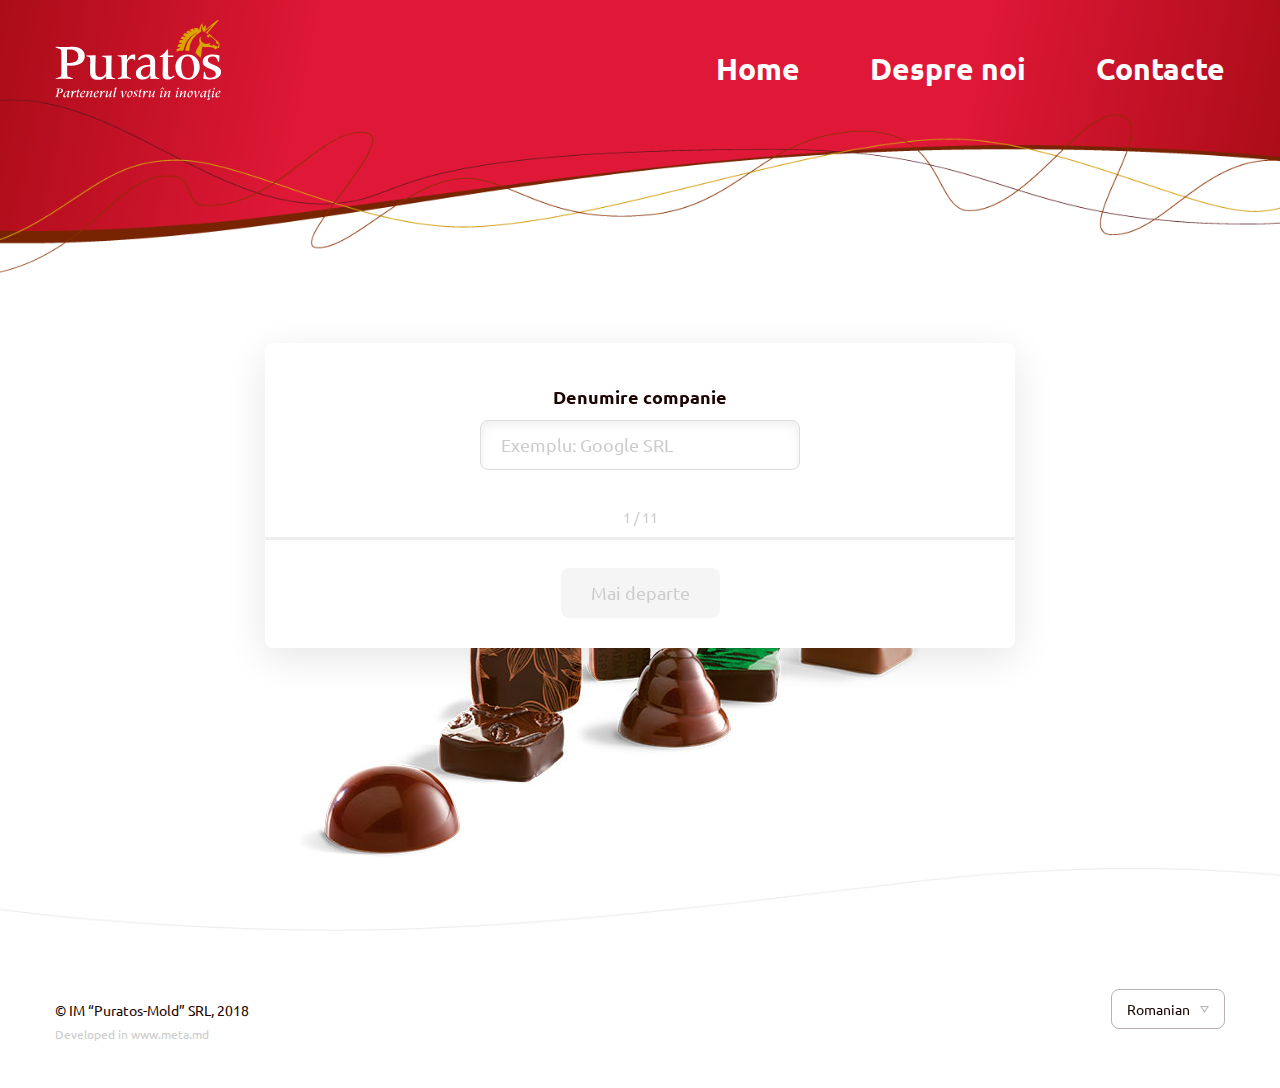
==== docs/forms-page.html @ 489d5402 "start" ====
<!DOCTYPE html>
<html lang="ro">
  <head>
    <meta charset="UTF-8">
    <meta name="viewport" content="width=device-width, initial-scale=1, shrink-to-fit=no">
    <meta http-equiv="X-UA-Compatible" content="ie=edge">
    <title>PURAOTS II POLL</title>
    <link rel="icon" type="image/png" href="img/favicon.png">
    <link rel="stylesheet" href="https://fonts.googleapis.com/css?family=Ubuntu:400,700&amp;amp;subset=latin-ext">
    <link rel="stylesheet" href="css/styles.min.css">
  </head>
  <body>
    <div class="page--wraper">
      <header class="page--header">
        <div class="container">
          <svg class="brand">
            <use xlink:href="#logo"></use>
          </svg>
          <div class="nav--spacer"></div>
          <nav class="main--nav">
            <ul>
              <li><a href="index-page.html"><span>Home</span>
                  <svg>
                    <use xlink:href="#indicator"></use>
                  </svg></a></li>
              <li><a href="index-page.html#about"><span>Despre noi</span>
                  <svg>
                    <use xlink:href="#indicator"></use>
                  </svg></a></li>
              <li><a href="index-page.html#contacts"><span>Contacte</span>
                  <svg>
                    <use xlink:href="#indicator"></use>
                  </svg></a></li>
            </ul>
          </nav>
          <svg class="menu--ctrl" data-toggle="menu">
            <use xlink:href="#menu"></use>
          </svg>
        </div>
      </header>
      <main class="page--content">
        <div class="poll--slider swiper-container">
          <div class="swiper-wrapper">
            <div class="swiper-slide">
              <div class="step--form">
                <div class="step--form__body">
                  <div class="step--form__title">Denumire companie</div>
                  <div class="row">
                    <div class="col md-6 offset-md-3">
                      <input type="text" placeholder="Exemplu: Google SRL">
                    </div>
                  </div>
                </div>
                <div class="step--ctrl">
                  <div class="steps--indicator"></div>
                  <div class="btn" data-next disabled>Mai departe</div>
                </div>
              </div>
            </div>
            <div class="swiper-slide">
              <div class="step--form">
                <div class="step--form__body">
                  <div class="step--form__title">Segment</div>
                  <div class="row">
                    <div class="col md-6 offset-md-3">
                      <select id="segment">
                        <option value=""> </option>
                        <option value="1">Artisani</option>
                        <option value="2">Lorem ipsum</option>
                        <option value="3">Lorem ipsum</option>
                        <option value="4">Lorem ipsum</option>
                      </select>
                    </div>
                  </div>
                </div>
                <div class="step--ctrl">
                  <div class="steps--indicator"></div>
                  <div class="btn" data-prev>înapoi</div>
                  <div class="btn" data-next disabled>Mai departe</div>
                </div>
              </div>
            </div>
            <div class="swiper-slide">
              <div class="step--form">
                <div class="step--form__body">
                  <div class="step--form__title">Denumire companie</div>
                  <div class="row">
                    <div class="col md-6 offset-md-3">
                      <input type="text" placeholder="Exemplu: Google SRL">
                    </div>
                  </div>
                </div>
                <div class="step--ctrl">
                  <div class="steps--indicator"></div>
                  <div class="btn" data-prev>înapoi</div>
                  <div class="btn" data-next disabled>Mai departe</div>
                </div>
              </div>
            </div>
            <div class="swiper-slide">
              <div class="step--form">
                <div class="step--form__body">
                  <div class="step--form__title">În general, luînd in considerare toate aspectele pe care le considerați importante, cat de mulțumit sunteți de produsele Puratos?</div>
                  <div class="row">
                    <div class="col md-6 offset-md-3">
                      <div class="star-rating">
                        <div class="star-rating__wrap">
                          <input class="star-rating__input" id="star-rating-5" type="radio" name="rating" value="5">
                          <label class="star-rating__icon" for="star-rating-5">
                            <svg>
                              <use xlink:href="#heart"></use>
                            </svg>
                          </label>
                          <input class="star-rating__input" id="star-rating-4" type="radio" name="rating" value="4">
                          <label class="star-rating__icon" for="star-rating-4">
                            <svg>
                              <use xlink:href="#heart"></use>
                            </svg>
                          </label>
                          <input class="star-rating__input" id="star-rating-3" type="radio" name="rating" value="3">
                          <label class="star-rating__icon" for="star-rating-3">
                            <svg>
                              <use xlink:href="#heart"></use>
                            </svg>
                          </label>
                          <input class="star-rating__input" id="star-rating-2" type="radio" name="rating" value="2">
                          <label class="star-rating__icon" for="star-rating-2">
                            <svg>
                              <use xlink:href="#heart"></use>
                            </svg>
                          </label>
                          <input class="star-rating__input" id="star-rating-1" type="radio" name="rating" value="1">
                          <label class="star-rating__icon" for="star-rating-1">
                            <svg>
                              <use xlink:href="#heart"></use>
                            </svg>
                          </label>
                        </div>
                      </div>
                    </div>
                  </div>
                </div>
                <div class="step--ctrl">
                  <div class="steps--indicator"></div>
                  <div class="btn" data-prev>înapoi</div>
                  <div class="btn" data-next disabled>Mai departe</div>
                </div>
              </div>
            </div>
            <div class="swiper-slide">
              <div class="step--form">
                <div class="step--form__body">
                  <div class="step--form__title">Cum ați evalua performanța produselor Puratos comparativ cu produse similare oferite de alți furnizori ai Dvs.?</div>
                  <div class="radio-group">
                    <input id="r-1" type="radio" name="g1" value="1">
                    <label for="r-1"> <span class="radio-group__input"></span><span class="radio-group__label">Produsele Puratos nu sunt la fel de performante calitativ față de cele ale competitorilor</span></label>
                    <input id="r-2" type="radio" name="g1" value="2">
                    <label for="r-2"> <span class="radio-group__input"></span><span class="radio-group__label">Produsele Puratos sunt la fel de performante calitativ precum ale competitorilor </span></label>
                    <input id="r-3" type="radio" name="g1" value="3">
                    <label for="r-3"> <span class="radio-group__input"></span><span class="radio-group__label">Produsele Puratos sunt mai performante calitativ față de cele ale competitorilor </span></label>
                    <input id="r-4" type="radio" name="g1" value="4">
                    <label for="r-4"> <span class="radio-group__input"></span><span class="radio-group__label">Nu pot aprecia</span></label>
                  </div>
                </div>
                <div class="step--ctrl">
                  <div class="steps--indicator"></div>
                  <div class="btn" data-prev>înapoi</div>
                  <div class="btn" data-next disabled>Mai departe</div>
                </div>
              </div>
            </div>
            <div class="swiper-slide">
              <div class="step--form">
                <div class="step--form__body">
                  <div class="step--form__title">Mai jos gasiti cîteva afirmatii pe care alți clienți le-au facut despre produsele noastre. In ce masura sunteti de acord cu ele?</div>
                  <div class="row">
                    <div class="col md-6 step--form__info">Puratos are un sortiment bogat de produse</div>
                    <div class="col md-6">
                      <div class="radio-group">
                        <input id="r2-1" type="radio" name="g2" value="1">
                        <label for="r2-1"> <span class="radio-group__input"></span><span class="radio-group__label">Totalmente de acord</span></label>
                        <input id="r2-2" type="radio" name="g2" value="2">
                        <label for="r2-2"> <span class="radio-group__input"></span><span class="radio-group__label">De acord </span></label>
                        <input id="r2-3" type="radio" name="g2" value="3">
                        <label for="r2-3"> <span class="radio-group__input"></span><span class="radio-group__label">Neutru</span></label>
                        <input id="r2-4" type="radio" name="g2" value="4">
                        <label for="r2-4"> <span class="radio-group__input"></span><span class="radio-group__label">Nu sunt de acord</span></label>
                        <input id="r2-5" type="radio" name="g2" value="5">
                        <label for="r2-5"> <span class="radio-group__input"></span><span class="radio-group__label">Dezacord total</span></label>
                      </div>
                    </div>
                  </div>
                </div>
                <div class="step--ctrl">
                  <div class="steps--indicator"></div>
                  <div class="btn" data-prev>înapoi</div>
                  <div class="btn" data-next disabled>Mai departe</div>
                </div>
              </div>
            </div>
            <div class="swiper-slide">
              <div class="step--form">
                <div class="step--form__body">
                  <div class="step--form__title">Denumire companie</div>
                  <div class="row">
                    <div class="col md-6 offset-md-3">
                      <input type="text" placeholder="Exemplu: Google SRL">
                    </div>
                  </div>
                </div>
                <div class="step--ctrl">
                  <div class="steps--indicator"></div>
                  <div class="btn" data-prev>înapoi</div>
                  <div class="btn" data-next disabled>Mai departe</div>
                </div>
              </div>
            </div>
            <div class="swiper-slide">
              <div class="step--form">
                <div class="step--form__body">
                  <div class="step--form__title">Denumire companie</div>
                  <div class="row">
                    <div class="col md-6 offset-md-3">
                      <input type="text" placeholder="Exemplu: Google SRL">
                    </div>
                  </div>
                </div>
                <div class="step--ctrl">
                  <div class="steps--indicator"></div>
                  <div class="btn" data-prev>înapoi</div>
                  <div class="btn" data-next disabled>Mai departe</div>
                </div>
              </div>
            </div>
            <div class="swiper-slide">
              <div class="step--form">
                <div class="step--form__body">
                  <div class="step--form__title">Denumire companie</div>
                  <div class="row">
                    <div class="col md-6 offset-md-3">
                      <input type="text" placeholder="Exemplu: Google SRL">
                    </div>
                  </div>
                </div>
                <div class="step--ctrl">
                  <div class="steps--indicator"></div>
                  <div class="btn" data-prev>înapoi</div>
                  <div class="btn" data-next disabled>Mai departe</div>
                </div>
              </div>
            </div>
            <div class="swiper-slide">
              <div class="step--form">
                <div class="step--form__body">
                  <div class="step--form__title">Denumire companie</div>
                  <div class="row">
                    <div class="col md-6 offset-md-3">
                      <input type="text" placeholder="Exemplu: Google SRL">
                    </div>
                  </div>
                </div>
                <div class="step--ctrl">
                  <div class="steps--indicator"></div>
                  <div class="btn" data-prev>înapoi</div>
                  <div class="btn" data-next disabled>Mai departe</div>
                </div>
              </div>
            </div>
            <div class="swiper-slide">
              <div class="step--form">
                <div class="step--form__body">
                  <div class="step--form__title">Avînd în vedere toate aspectele discutate mai sus cît de probabil este să recomandați Puratos către un prieten sau o altă companie? </div>
                  <div class="centered">
                    <div class="centered--wraper">
                      <div class="radio-group">
                        <input id="r3-1" type="radio" name="g3" value="1">
                        <label for="r3-1"> <span class="radio-group__input"></span><span class="radio-group__label">Foarte probabil</span></label>
                        <input id="r3-2" type="radio" name="g3" value="2">
                        <label for="r3-2"> <span class="radio-group__input"></span><span class="radio-group__label">Probabil</span></label>
                        <input id="r3-3" type="radio" name="g3" value="3">
                        <label for="r3-3"> <span class="radio-group__input"></span><span class="radio-group__label">Neutru</span></label>
                        <input id="r3-4" type="radio" name="g2" value="4">
                        <label for="r3-4"> <span class="radio-group__input"></span><span class="radio-group__label">Putin probabil</span></label>
                        <input id="r3-5" type="radio" name="g3" value="5">
                        <label for="r3-5"> <span class="radio-group__input"></span><span class="radio-group__label">Foarte puțin probabil</span></label>
                      </div>
                    </div>
                  </div>
                </div>
                <div class="step--ctrl">
                  <div class="steps--indicator"></div>
                  <div class="btn" data-prev>înapoi</div><a class="btn final" data-next href="thanks-page.html" disabled>Finalizarea chestionarului</a>
                </div>
              </div>
            </div>
          </div>
        </div>
      </main>
      <footer class="page--footer">
        <div class="container">
          <div class="row">
            <div class="col sm-6"> 
              <div class="copyryght">© IM “Puratos-Mold” SRL, 2018 <small>Developed in <a href="http://www.meta.md" target="_blank">www.meta.md</a></small></div>
            </div>
            <div class="col sm-6"> 
              <div class="dropdown">
                <div class="dropdown--toggle" data-toggle="dropdown"><span>Romanian</span>
                  <svg>
                    <use xlink:href="#caret"></use>
                  </svg>
                </div>
                <div class="dropdown--menu"><a class="active" href="">Romanian</a><a href="">English</a></div>
              </div>
            </div>
          </div>
        </div>
      </footer>
    </div>
    <!-- SCRIPTS -->
    <script src="js/jquery-3.3.1.min.js"></script>
    <script src="js/main.min.js"></script>
    <script src="js/app.js"></script>
  </body>
</html>
---- docs/css/styles.min.css ----
#home .swiper-next,#home .swiper-prev,.landing--header .dropdown,.landing--header .dropdown--menu,.landing--header .dropdown--menu a,.landing--header .dropdown--toggle svg,.landing--header nav.main--nav ul li a svg,.page--footer .dropdown,.page--footer .dropdown--menu,.page--footer .dropdown--menu a,.page--footer .dropdown--toggle svg,.page--header .main--nav ul a svg,.poll--slider .swiper-slide .step--form .radio-group__input,.poll--slider .swiper-slide .step--form .radio-group__input:before,.poll--slider .swiper-slide .step--form .star-rating__icon svg,.transition{-webkit-transition:.15s ease-in-out;-o-transition:.15s ease-in-out;transition:.15s ease-in-out}.btn.default,.poll--slider .steps--indicator .progress .range,.poll--slider .swiper-slide .step--ctrl .btn.final,.poll--slider .swiper-slide .step--ctrl .btn[data-next],.red-gradient{background:#93070a;background:-moz-linear-gradient(left, #93070a 0%, #e01837 30%, #e01837 70%, #93070a 100%);background:-webkit-linear-gradient(left, #93070a 0%, #e01837 30%, #e01837 70%, #93070a 100%);background:-webkit-gradient(linear, left top, right top, from(#93070a), color-stop(30%, #e01837), color-stop(70%, #e01837), to(#93070a));background:-o-linear-gradient(left, #93070a 0%, #e01837 30%, #e01837 70%, #93070a 100%);background:linear-gradient(to right, #93070a 0%, #e01837 30%, #e01837 70%, #93070a 100%);filter:progid:DXImageTransform.Microsoft.gradient( startColorstr='#93070a', endColorstr='#93070a',GradientType=1 )}.hyphenate{overflow-wrap:break-word;word-wrap:break-word;-webkit-hyphens:auto;-ms-hyphens:auto;-moz-hyphens:auto;hyphens:auto}@-webkit-keyframes pulse{0%{-webkit-transform:scale3d(1, 1, 1);transform:scale3d(1, 1, 1)}50%{-webkit-transform:scale3d(1.1, 1.1, 1.1);transform:scale3d(1.1, 1.1, 1.1)}to{-webkit-transform:scale3d(1, 1, 1);transform:scale3d(1, 1, 1)}}@keyframes pulse{0%{-webkit-transform:scale3d(1, 1, 1);transform:scale3d(1, 1, 1)}50%{-webkit-transform:scale3d(1.1, 1.1, 1.1);transform:scale3d(1.1, 1.1, 1.1)}to{-webkit-transform:scale3d(1, 1, 1);transform:scale3d(1, 1, 1)}}*,:after,:before{outline:none;-webkit-box-sizing:border-box;box-sizing:border-box}html{font-family:sans-serif;-ms-text-size-adjust:100%;-webkit-text-size-adjust:100%}body{margin:0}body,html{min-height:100%!important;-webkit-tap-highlight-color:transparent!important;-webkit-touch-callout:none!important;-webkit-text-size-adjust:100%!important;-ms-text-size-adjust:100%!important;-webkit-font-smoothing:antialiased!important;-moz-osx-font-smoothing:grayscale!important}article,aside,details,figcaption,figure,footer,header,hgroup,main,menu,nav,section,summary{display:block}audio,canvas,progress,video{display:inline-block;vertical-align:baseline}audio:not([controls]){display:none;height:0}[hidden],template{display:none}a{background-color:transparent}a:active,a:hover{outline:0}abbr[title]{border-bottom:1px dotted}b,strong{font-weight:bold}dfn{font-style:italic}h1{font-size:2em;margin:0.67em 0}mark{background:#ff0;color:#000}small{font-size:80%}sub,sup{font-size:75%;line-height:0;position:relative;vertical-align:baseline}sup{top:-0.5em}sub{bottom:-0.25em}img{border:0}svg:not(:root){overflow:hidden}figure{margin:1em 40px}hr{-webkit-box-sizing:content-box;box-sizing:content-box;height:0}pre{overflow:auto}code,kbd,pre,samp{font-family:monospace, monospace;font-size:1em}button,input,optgroup,select,textarea{color:inherit;font:inherit;margin:0}button{overflow:visible}button,select{text-transform:none}button,html input[type=button],input[type=reset],input[type=submit]{-webkit-appearance:button;cursor:pointer}button[disabled],html input[disabled]{cursor:default}button::-moz-focus-inner,input::-moz-focus-inner{border:0;padding:0}input{line-height:normal}input[type=checkbox],input[type=radio]{-webkit-box-sizing:border-box;box-sizing:border-box;padding:0}input[type=number]::-webkit-inner-spin-button,input[type=number]::-webkit-outer-spin-button{height:auto}input[type=search]{-webkit-appearance:textfield;-webkit-box-sizing:content-box;box-sizing:content-box}input[type=search]::-webkit-search-cancel-button,input[type=search]::-webkit-search-decoration{-webkit-appearance:none}fieldset{border:1px solid #c0c0c0;margin:0 2px;padding:0.35em 0.625em 0.75em}legend{border:0;padding:0}textarea{overflow:auto}optgroup{font-weight:bold}table{border-collapse:collapse;border-spacing:0}td,th{padding:0}.container{margin:0 auto;padding:0 15px;width:100%;max-width:1200px}.row{margin-left:-15px;margin-right:-15px;display:-webkit-box;display:-ms-flexbox;display:flex;-ms-flex-wrap:wrap;flex-wrap:wrap}.col{padding:0 15px;margin:0;position:relative;flex-basis:100%;max-width:100%;-ms-flex-preferred-size:100%}.col.xs-1{flex-basis:8.33333%;max-width:8.33333%;-ms-flex-preferred-size:8.33333%}.col.xs-2{flex-basis:16.66667%;max-width:16.66667%;-ms-flex-preferred-size:16.66667%}.col.xs-3{flex-basis:25%;max-width:25%;-ms-flex-preferred-size:25%}.col.xs-4{flex-basis:33.33333%;max-width:33.33333%;-ms-flex-preferred-size:33.33333%}.col.xs-5{flex-basis:41.66667%;max-width:41.66667%;-ms-flex-preferred-size:41.66667%}.col.xs-6{flex-basis:50%;max-width:50%;-ms-flex-preferred-size:50%}.col.xs-7{flex-basis:58.33333%;max-width:58.33333%;-ms-flex-preferred-size:58.33333%}.col.xs-8{flex-basis:66.66667%;max-width:66.66667%;-ms-flex-preferred-size:66.66667%}.col.xs-9{flex-basis:75%;max-width:75%;-ms-flex-preferred-size:75%}.col.xs-10{flex-basis:83.33333%;max-width:83.33333%;-ms-flex-preferred-size:83.33333%}.col.xs-11{flex-basis:91.66667%;max-width:91.66667%;-ms-flex-preferred-size:91.66667%}.col.xs-12{flex-basis:100%;max-width:100%;-ms-flex-preferred-size:100%}.col.order-xs-1{-webkit-box-ordinal-group:2;-ms-flex-order:1;order:1}.col.order-xs-2{-webkit-box-ordinal-group:3;-ms-flex-order:2;order:2}.col.order-xs-3{-webkit-box-ordinal-group:4;-ms-flex-order:3;order:3}.col.order-xs-4{-webkit-box-ordinal-group:5;-ms-flex-order:4;order:4}.col.order-xs-5{-webkit-box-ordinal-group:6;-ms-flex-order:5;order:5}.col.order-xs-6{-webkit-box-ordinal-group:7;-ms-flex-order:6;order:6}.col.order-xs-7{-webkit-box-ordinal-group:8;-ms-flex-order:7;order:7}.col.order-xs-8{-webkit-box-ordinal-group:9;-ms-flex-order:8;order:8}.col.order-xs-9{-webkit-box-ordinal-group:10;-ms-flex-order:9;order:9}.col.order-xs-10{-webkit-box-ordinal-group:11;-ms-flex-order:10;order:10}.col.order-xs-11{-webkit-box-ordinal-group:12;-ms-flex-order:11;order:11}.col.order-xs-12{-webkit-box-ordinal-group:13;-ms-flex-order:12;order:12}.col.offset-xs-1{margin-left:8.33333%}.col.offset-xs-2{margin-left:16.66667%}.col.offset-xs-3{margin-left:25%}.col.offset-xs-4{margin-left:33.33333%}.col.offset-xs-5{margin-left:41.66667%}.col.offset-xs-6{margin-left:50%}.col.offset-xs-7{margin-left:58.33333%}.col.offset-xs-8{margin-left:66.66667%}.col.offset-xs-9{margin-left:75%}.col.offset-xs-10{margin-left:83.33333%}.col.offset-xs-11{margin-left:91.66667%}.col.offset-xs-12{margin-left:100%}@media only screen and (min-width:521px){.col.sm-1{flex-basis:8.33333%;max-width:8.33333%;-ms-flex-preferred-size:8.33333%}.col.sm-2{flex-basis:16.66667%;max-width:16.66667%;-ms-flex-preferred-size:16.66667%}.col.sm-3{flex-basis:25%;max-width:25%;-ms-flex-preferred-size:25%}.col.sm-4{flex-basis:33.33333%;max-width:33.33333%;-ms-flex-preferred-size:33.33333%}.col.sm-5{flex-basis:41.66667%;max-width:41.66667%;-ms-flex-preferred-size:41.66667%}.col.sm-6{flex-basis:50%;max-width:50%;-ms-flex-preferred-size:50%}.col.sm-7{flex-basis:58.33333%;max-width:58.33333%;-ms-flex-preferred-size:58.33333%}.col.sm-8{flex-basis:66.66667%;max-width:66.66667%;-ms-flex-preferred-size:66.66667%}.col.sm-9{flex-basis:75%;max-width:75%;-ms-flex-preferred-size:75%}.col.sm-10{flex-basis:83.33333%;max-width:83.33333%;-ms-flex-preferred-size:83.33333%}.col.sm-11{flex-basis:91.66667%;max-width:91.66667%;-ms-flex-preferred-size:91.66667%}.col.sm-12{flex-basis:100%;max-width:100%;-ms-flex-preferred-size:100%}.col.order-sm-1{-webkit-box-ordinal-group:2;-ms-flex-order:1;order:1}.col.order-sm-2{-webkit-box-ordinal-group:3;-ms-flex-order:2;order:2}.col.order-sm-3{-webkit-box-ordinal-group:4;-ms-flex-order:3;order:3}.col.order-sm-4{-webkit-box-ordinal-group:5;-ms-flex-order:4;order:4}.col.order-sm-5{-webkit-box-ordinal-group:6;-ms-flex-order:5;order:5}.col.order-sm-6{-webkit-box-ordinal-group:7;-ms-flex-order:6;order:6}.col.order-sm-7{-webkit-box-ordinal-group:8;-ms-flex-order:7;order:7}.col.order-sm-8{-webkit-box-ordinal-group:9;-ms-flex-order:8;order:8}.col.order-sm-9{-webkit-box-ordinal-group:10;-ms-flex-order:9;order:9}.col.order-sm-10{-webkit-box-ordinal-group:11;-ms-flex-order:10;order:10}.col.order-sm-11{-webkit-box-ordinal-group:12;-ms-flex-order:11;order:11}.col.order-sm-12{-webkit-box-ordinal-group:13;-ms-flex-order:12;order:12}.col.offset-sm-1{margin-left:8.33333%}.col.offset-sm-2{margin-left:16.66667%}.col.offset-sm-3{margin-left:25%}.col.offset-sm-4{margin-left:33.33333%}.col.offset-sm-5{margin-left:41.66667%}.col.offset-sm-6{margin-left:50%}.col.offset-sm-7{margin-left:58.33333%}.col.offset-sm-8{margin-left:66.66667%}.col.offset-sm-9{margin-left:75%}.col.offset-sm-10{margin-left:83.33333%}.col.offset-sm-11{margin-left:91.66667%}.col.offset-sm-12{margin-left:100%}}@media only screen and (min-width:961px){.col.md-1{flex-basis:8.33333%;max-width:8.33333%;-ms-flex-preferred-size:8.33333%}.col.md-2{flex-basis:16.66667%;max-width:16.66667%;-ms-flex-preferred-size:16.66667%}.col.md-3{flex-basis:25%;max-width:25%;-ms-flex-preferred-size:25%}.col.md-4{flex-basis:33.33333%;max-width:33.33333%;-ms-flex-preferred-size:33.33333%}.col.md-5{flex-basis:41.66667%;max-width:41.66667%;-ms-flex-preferred-size:41.66667%}.col.md-6{flex-basis:50%;max-width:50%;-ms-flex-preferred-size:50%}.col.md-7{flex-basis:58.33333%;max-width:58.33333%;-ms-flex-preferred-size:58.33333%}.col.md-8{flex-basis:66.66667%;max-width:66.66667%;-ms-flex-preferred-size:66.66667%}.col.md-9{flex-basis:75%;max-width:75%;-ms-flex-preferred-size:75%}.col.md-10{flex-basis:83.33333%;max-width:83.33333%;-ms-flex-preferred-size:83.33333%}.col.md-11{flex-basis:91.66667%;max-width:91.66667%;-ms-flex-preferred-size:91.66667%}.col.md-12{flex-basis:100%;max-width:100%;-ms-flex-preferred-size:100%}.col.order-md-1{-webkit-box-ordinal-group:2;-ms-flex-order:1;order:1}.col.order-md-2{-webkit-box-ordinal-group:3;-ms-flex-order:2;order:2}.col.order-md-3{-webkit-box-ordinal-group:4;-ms-flex-order:3;order:3}.col.order-md-4{-webkit-box-ordinal-group:5;-ms-flex-order:4;order:4}.col.order-md-5{-webkit-box-ordinal-group:6;-ms-flex-order:5;order:5}.col.order-md-6{-webkit-box-ordinal-group:7;-ms-flex-order:6;order:6}.col.order-md-7{-webkit-box-ordinal-group:8;-ms-flex-order:7;order:7}.col.order-md-8{-webkit-box-ordinal-group:9;-ms-flex-order:8;order:8}.col.order-md-9{-webkit-box-ordinal-group:10;-ms-flex-order:9;order:9}.col.order-md-10{-webkit-box-ordinal-group:11;-ms-flex-order:10;order:10}.col.order-md-11{-webkit-box-ordinal-group:12;-ms-flex-order:11;order:11}.col.order-md-12{-webkit-box-ordinal-group:13;-ms-flex-order:12;order:12}.col.offset-md-1{margin-left:8.33333%}.col.offset-md-2{margin-left:16.66667%}.col.offset-md-3{margin-left:25%}.col.offset-md-4{margin-left:33.33333%}.col.offset-md-5{margin-left:41.66667%}.col.offset-md-6{margin-left:50%}.col.offset-md-7{margin-left:58.33333%}.col.offset-md-8{margin-left:66.66667%}.col.offset-md-9{margin-left:75%}.col.offset-md-10{margin-left:83.33333%}.col.offset-md-11{margin-left:91.66667%}.col.offset-md-12{margin-left:100%}}@media only screen and (min-width:1201px){.col.lg-1{flex-basis:8.33333%;max-width:8.33333%;-ms-flex-preferred-size:8.33333%}.col.lg-2{flex-basis:16.66667%;max-width:16.66667%;-ms-flex-preferred-size:16.66667%}.col.lg-3{flex-basis:25%;max-width:25%;-ms-flex-preferred-size:25%}.col.lg-4{flex-basis:33.33333%;max-width:33.33333%;-ms-flex-preferred-size:33.33333%}.col.lg-5{flex-basis:41.66667%;max-width:41.66667%;-ms-flex-preferred-size:41.66667%}.col.lg-6{flex-basis:50%;max-width:50%;-ms-flex-preferred-size:50%}.col.lg-7{flex-basis:58.33333%;max-width:58.33333%;-ms-flex-preferred-size:58.33333%}.col.lg-8{flex-basis:66.66667%;max-width:66.66667%;-ms-flex-preferred-size:66.66667%}.col.lg-9{flex-basis:75%;max-width:75%;-ms-flex-preferred-size:75%}.col.lg-10{flex-basis:83.33333%;max-width:83.33333%;-ms-flex-preferred-size:83.33333%}.col.lg-11{flex-basis:91.66667%;max-width:91.66667%;-ms-flex-preferred-size:91.66667%}.col.lg-12{flex-basis:100%;max-width:100%;-ms-flex-preferred-size:100%}.col.order-lg-1{-webkit-box-ordinal-group:2;-ms-flex-order:1;order:1}.col.order-lg-2{-webkit-box-ordinal-group:3;-ms-flex-order:2;order:2}.col.order-lg-3{-webkit-box-ordinal-group:4;-ms-flex-order:3;order:3}.col.order-lg-4{-webkit-box-ordinal-group:5;-ms-flex-order:4;order:4}.col.order-lg-5{-webkit-box-ordinal-group:6;-ms-flex-order:5;order:5}.col.order-lg-6{-webkit-box-ordinal-group:7;-ms-flex-order:6;order:6}.col.order-lg-7{-webkit-box-ordinal-group:8;-ms-flex-order:7;order:7}.col.order-lg-8{-webkit-box-ordinal-group:9;-ms-flex-order:8;order:8}.col.order-lg-9{-webkit-box-ordinal-group:10;-ms-flex-order:9;order:9}.col.order-lg-10{-webkit-box-ordinal-group:11;-ms-flex-order:10;order:10}.col.order-lg-11{-webkit-box-ordinal-group:12;-ms-flex-order:11;order:11}.col.order-lg-12{-webkit-box-ordinal-group:13;-ms-flex-order:12;order:12}.col.offset-lg-1{margin-left:8.33333%}.col.offset-lg-2{margin-left:16.66667%}.col.offset-lg-3{margin-left:25%}.col.offset-lg-4{margin-left:33.33333%}.col.offset-lg-5{margin-left:41.66667%}.col.offset-lg-6{margin-left:50%}.col.offset-lg-7{margin-left:58.33333%}.col.offset-lg-8{margin-left:66.66667%}.col.offset-lg-9{margin-left:75%}.col.offset-lg-10{margin-left:83.33333%}.col.offset-lg-11{margin-left:91.66667%}.col.offset-lg-12{margin-left:100%}}body{font-family:'Ubuntu', sans-serif;font-size:18px;line-height:27px;color:#1b0300;background-color:#ffffff}[data-background]{display:none}.btn{display:inline-block;cursor:pointer;text-align:center;border:none;background-color:transparent;text-decoration:none!important}.btn.default{color:#ffffff;font-weight:900;font-size:24px;line-height:30px;padding:15px 35px;border-radius:10px;-webkit-animation-duration:.5s;animation-duration:.5s;-webkit-animation-iteration-count:infinite;animation-iteration-count:infinite;-webkit-animation-fill-mode:both;animation-fill-mode:both}.btn.default:hover{-webkit-animation-name:pulse;animation-name:pulse}@media only screen and (max-width:768px){.btn.default{font-size:16px;line-height:20px;padding:10px 20px}}i.icon svg{display:block;width:16px;height:16px}img{max-width:100%!important}body,html{margin:0;padding:0;min-width:320px}.landing--header{position:absolute;top:30px;left:0;right:0;z-index:10}.landing--header .container{display:-webkit-box;display:-ms-flexbox;display:flex;-webkit-box-align:center;-ms-flex-align:center;align-items:center}.landing--header .brand{-webkit-box-flex:0;-ms-flex:none;flex:none;display:block;width:166px;height:80px;margin-right:50px}.landing--header [data-toggle=menu]{display:none}.landing--header .nav--spacer{-webkit-box-flex:1;-ms-flex:1;flex:1}.landing--header nav.main--nav{-webkit-box-flex:0;-ms-flex:none;flex:none;padding-top:24px}.landing--header nav.main--nav ul{display:-webkit-box;display:-ms-flexbox;display:flex;-webkit-box-align:center;-ms-flex-align:center;align-items:center;margin:0;padding:0;list-style:none;list-style-image:none}.landing--header nav.main--nav ul li{display:block}.landing--header nav.main--nav ul li a{display:block;font-weight:900;color:#ffffff;text-decoration:none;position:relative;line-height:1;font-size:24px;padding:10px 25px 10px;text-align:center}.landing--header nav.main--nav ul li a span{display:block;padding-bottom:5px}.landing--header nav.main--nav ul li a svg{display:block;position:absolute;bottom:0;left:50%;margin-left:-38px;width:76px;height:10px;opacity:0;-webkit-transform:translateY(-30px);-ms-transform:translateY(-30px);transform:translateY(-30px)}.landing--header nav.main--nav ul li a.active svg,.landing--header nav.main--nav ul li a:hover svg{opacity:1;-webkit-transform:translateY(0);-ms-transform:translateY(0);transform:translateY(0)}.landing--header .dropdown{-webkit-box-flex:0;-ms-flex:none;flex:none;display:block;position:relative;border:1px solid rgba(255, 255, 255, 0.3);border-radius:8px;margin-top:24px;-webkit-backface-visibility:hidden;backface-visibility:hidden}.landing--header .dropdown--toggle{cursor:pointer;display:block;font-size:0;line-height:20px;white-space:nowrap;color:#ffffff;padding:9px 15px}.landing--header .dropdown--toggle span{font-size:16px;display:inline-block;vertical-align:middle;line-height:1}.landing--header .dropdown--toggle svg{display:inline-block;line-height:1;vertical-align:middle;fill:#ffffff;width:9px;height:7px;opacity:0.3;margin-left:10px;fill:white}.landing--header .dropdown--menu{position:absolute;left:0;right:0;background-color:rgba(255, 255, 255, 0.5);margin-top:2px;padding:1px;-webkit-box-sizing:content-box;box-sizing:content-box;border-radius:0 0 8px 8px;top:0;height:0;opacity:0;-webkit-transform:scaleY(0);-ms-transform:scaleY(0);transform:scaleY(0);-webkit-transform-origin:top center;-ms-transform-origin:top center;transform-origin:top center;overflow:hidden;visibility:hidden}.landing--header .dropdown--menu a{display:block;width:100%;margin:0;padding:0;text-align:center;font-weight:900;color:#1b0300;text-decoration:none;line-height:30px;-webkit-backface-visibility:hidden;backface-visibility:hidden;background-color:rgba(255, 255, 255, 0.95)}.landing--header .dropdown--menu a:hover{background-color:#d9a500}.landing--header .dropdown--menu a.active{background-color:#de052d;color:#ffffff}.landing--header .dropdown.open{border:1px solid rgba(255, 255, 255, 0.6);border-radius:8px 8px 0 0}.landing--header .dropdown.open .dropdown--menu{top:100%;opacity:1;height:auto;-webkit-transform:scaleY(1);-ms-transform:scaleY(1);transform:scaleY(1);visibility:visible}.landing--header .dropdown.open .dropdown--toggle svg,.landing--header .dropdown:hover .dropdown--toggle svg{opacity:.6}@media only screen and (max-width:768px){.landing--header{top:0}.landing--header .brand{width:120px;height:80px;margin-right:30px}.landing--header nav.main--nav{position:absolute;left:0;right:0;top:100%;padding-top:0;-webkit-transform:scaleY(0) translateY(-10px);-ms-transform:scaleY(0) translateY(-10px);transform:scaleY(0) translateY(-10px);-webkit-transform-origin:top center;-ms-transform-origin:top center;transform-origin:top center;opacity:0;visibility:hidden;-webkit-transition:.15s ease-in-out;-o-transition:.15s ease-in-out;transition:.15s ease-in-out;background-color:rgba(27, 3, 0, 0.95)}.landing--header nav.main--nav ul{display:block;text-align:center;padding:20px 0 10px}.landing--header nav.main--nav ul li{padding:10px 0}.landing--header nav.main--nav ul a.active,.landing--header nav.main--nav ul a:hover{padding-top:0;padding-bottom:10px;color:#d9a500}.landing--header nav.main--nav ul a.active svg,.landing--header nav.main--nav ul a:hover svg{fill:#d9a500!important}.landing--header .dropdown{margin-top:10px}.landing--header .open nav.main--nav{-webkit-transform:scaleY(1) translateY(0px);-ms-transform:scaleY(1) translateY(0px);transform:scaleY(1) translateY(0px);opacity:1;visibility:visible}.landing--header [data-toggle=menu]{-webkit-box-flex:0;-ms-flex:none;flex:none;display:block;cursor:pointer;fill:#d9a500;width:40px;height:40px;margin-left:15px;margin-top:10px;opacity:.75;-webkit-transition:.15s ease-in-out;-o-transition:.15s ease-in-out;transition:.15s ease-in-out}.landing--header [data-toggle=menu].active{fill:#ffffff;opacity:1}}.landing--screen{display:block;width:100%;position:relative}#home{background-color:#ffffff;color:#ffffff;overflow:hidden}#home .swiper-slide{padding:170px 0 150px;position:static;height:0;visibility:hidden}#home .swiper-slide.swiper-slide-active{visibility:visible;height:100%}@media only screen and (max-width:768px){#home .swiper-slide{padding:100px 0 120px}}#home .swiper-slide .container{position:relative;z-index:2;-webkit-transform:translateY(100px);-ms-transform:translateY(100px);transform:translateY(100px);opacity:0;-webkit-transition:.35s .2s ease-in-out;-o-transition:.35s .2s ease-in-out;transition:.35s .2s ease-in-out}@media only screen and (max-width:960px){#home .swiper-slide .container{padding:0 58px}}@media only screen and (max-width:768px){#home .swiper-slide .container{padding:0 15px}}#home .swiper-slide-active .container{opacity:1;-webkit-transform:translateY(0);-ms-transform:translateY(0);transform:translateY(0)}#home .swiper-slide:before{display:block;content:'';position:absolute;z-index:1;top:0;left:0;right:0;height:50%;background:-moz-linear-gradient(top, #1b0300 0%, rgba(27, 3, 0, 0) 100%);background:-webkit-linear-gradient(top, #1b0300 0%, rgba(27, 3, 0, 0) 100%);background:-webkit-gradient(linear, left top, left bottom, from(#1b0300), to(rgba(27, 3, 0, 0)));background:-o-linear-gradient(top, #1b0300 0%, rgba(27, 3, 0, 0) 100%);background:linear-gradient(to bottom, #1b0300 0%, rgba(27, 3, 0, 0) 100%);filter:progid:DXImageTransform.Microsoft.gradient( startColorstr='#1b0300', endColorstr='#001b0300',GradientType=0 )}#home .swiper-slide:after{display:block;content:'';position:absolute;z-index:1;background:url(../img/slider_bg.svg) no-repeat center top;background-size:cover;left:0;bottom:0;right:0;padding-top:12.45%;bottom:-1px}@media screen and (max-width:1366px){#home .swiper-slide:after{padding-top:0;height:170px;background-size:1366px 170px}}#home .swiper-slide h1{font-size:40px;line-height:1;margin:0 0 20px}@media only screen and (max-width:768px){#home .swiper-slide h1{margin:0 0 18px;font-size:18px;line-height:18px}}#home .swiper-slide p{margin:0 0 24px}@media only screen and (max-width:768px){#home .swiper-slide p{margin:0 0 18px;font-size:14px;line-height:18px}}#home .swiper-next,#home .swiper-prev{cursor:pointer;display:block;position:absolute;z-index:15;top:50%;width:24px;height:58px;margin-top:-29px;opacity:0.5;fill:#fff}#home .swiper-next:hover,#home .swiper-prev:hover{opacity:1}#home .swiper-prev{left:15px}#home .swiper-next{right:15px}@media only screen and (max-width:768px){#home .swiper-next,#home .swiper-prev{margin-top:0;top:auto;bottom:20px;width:12px;height:29px;fill:#1b0300}#home .swiper-prev{left:45%;margin-left:-6px}#home .swiper-next{right:45%;margin-right:-6px}}#about{position:relative;z-index:2}#about .row{-webkit-box-align:end;-ms-flex-align:end;align-items:flex-end}#about .row .col{padding-bottom:40px}@media only screen and (max-width:768px){#about .row .col:last-child{margin-bottom:-60px}}#about img{display:block;max-width:100%;margin:0 auto}#about h2{font-weight:900;font-size:40px;line-height:1;margin:0 0 40px;color:#de052d}#about p{margin:0 0 24px}@media only screen and (max-width:768px){#about p{font-size:14px;line-height:18px;margin:0 0 18px}}#about p:last-child{margin-bottom:0}#contacts{background-color:#1b0300;position:relative;z-index:1;padding:160px 0 60px}#contacts .overlay{position:absolute;top:-1px;left:0;z-index:10;width:100%;height:0;padding-top:9.52%;overflow:hidden}@media screen and (max-width:1366px){#contacts .overlay{padding-top:0;height:130px}}#contacts .overlay svg{position:absolute;width:100%;height:100%;min-height:130px;min-width:1366px;top:0;left:0;right:0;bottom:0;display:block}#contacts .container{position:relative;z-index:5}@media only screen and (max-width:768px){#contacts .container{background-color:#ffffff;overflow:hidden}}#contacts .map--container{position:absolute;top:0;left:0;width:100%;height:100%;z-index:1}#contacts .map--container #map{width:100%;height:100%}#contacts .map--container #map a[href^="http://maps.google.com/maps"]{display:none!important}#contacts .map--container #map a[href^="https://maps.google.com/maps"]{display:none!important}#contacts .map--container #map .gm-style-cc,#contacts .map--container #map .gmnoprint a,#contacts .map--container #map .gmnoprint span{display:none}#contacts .map--container #map .gmnoprint div{background:none!important}#contacts .contacts{background-color:rgba(255, 255, 255, 0.95);-webkit-box-shadow:0 5px 20px rgba(27, 3, 0, 0.2);box-shadow:0 5px 20px rgba(27, 3, 0, 0.2);border-radius:10px;width:370px;margin-right:-30px;margin-left:auto;padding:40px}@media screen and (max-width:1366px){#contacts .contacts{margin-right:0}}#contacts .contacts--title{font-weight:900;font-size:36px;margin:0 0 10px;color:#de052d}#contacts .contacts--subtitle{font-size:20px;margin:0 0 40px}#contacts .contacts ul{margin:0;padding:0;list-style:none;list-style-image:none}#contacts .contacts ul li{display:block;padding-left:40px;position:relative;margin-bottom:20px}#contacts .contacts ul li:last-child{margin-bottom:0}#contacts .contacts ul li i.icon{display:inline-block;vertical-align:middle;line-height:1;width:16px;margin-left:-40px;margin-right:24px}#contacts .contacts ul li a,#contacts .contacts ul li span{color:#1b0300;line-height:24px}#contacts .contacts ul li a{text-decoration:none}#contacts .contacts ul li a:hover{text-decoration:underline}@media only screen and (max-width:768px){#contacts{padding-bottom:0;padding-top:0;overflow:hidden}#contacts .overlay{top:-40px}#contacts .map--container{position:relative;height:420px;margin-bottom:-180px}#contacts .contacts{padding:30px 15px;margin:0;max-width:100%;-webkit-box-shadow:none;box-shadow:none;border-radius:0}#contacts .contacts--subtitle{font-size:16px;margin:0px 0 15px}#contacts .contacts ul li{margin-bottom:10px}#contacts .contacts ul li a,#contacts .contacts ul li span{font-size:12px;line-height:15px}}.page--wraper{background:url(../img/page_bg.jpg) no-repeat center 70%;margin:0;padding:0;min-height:100vh;display:-webkit-box;display:-ms-flexbox;display:flex;-webkit-box-orient:vertical;-webkit-box-direction:normal;-ms-flex-direction:column;flex-direction:column;-webkit-box-align:stretch;-ms-flex-align:stretch;align-items:stretch}.page--header{-webkit-box-flex:0;-ms-flex:none;flex:none;background:url(../img/header_bg.png) no-repeat center bottom;background-size:cover}.page--header .container{display:-webkit-box;display:-ms-flexbox;display:flex;-webkit-box-align:center;-ms-flex-align:center;align-items:center;padding-bottom:140px;padding-top:20px}.page--header .brand{display:block;-webkit-box-flex:0;-ms-flex:none;flex:none;width:166px;height:80px;margin-bottom:38px}.page--header .nav--spacer{-webkit-box-flex:1;-ms-flex:1;flex:1}.page--header .main--nav{-webkit-box-flex:0;-ms-flex:none;flex:none}.page--header .main--nav ul{display:-webkit-box;display:-ms-flexbox;display:flex;-webkit-box-align:center;-ms-flex-align:center;align-items:center}.page--header .main--nav ul li{display:block;margin-left:70px}.page--header .main--nav ul li:first-child{margin-left:0}.page--header .main--nav ul a{font-size:30px;line-height:1;font-weight:900;color:#ffffff;text-decoration:none;position:relative;display:block;padding-bottom:15px}.page--header .main--nav ul a span{display:block;padding-bottom:5px}.page--header .main--nav ul a svg{display:block;position:absolute;bottom:0;left:50%;margin-left:-38px;width:76px;height:10px;opacity:0;-webkit-transform:translateY(-30px);-ms-transform:translateY(-30px);transform:translateY(-30px)}.page--header .main--nav ul a.active svg,.page--header .main--nav ul a:hover svg{opacity:1;-webkit-transform:translateY(0);-ms-transform:translateY(0);transform:translateY(0)}.page--header .menu--ctrl{display:none}.page--content{-webkit-box-flex:1;-ms-flex:1;flex:1;padding:65px 15px 220px}.page--footer{-webkit-box-flex:0;-ms-flex:none;flex:none;position:relative;background:url(../img/footer_bg.png) no-repeat center top;background-size:100%;height:220px;padding-top:120px}.page--footer .row .col:last-child{text-align:right}.page--footer .copyryght{padding-top:10px;font-size:14px;line-height:24px;margin-bottom:20px}.page--footer .copyryght small{display:block;font-size:12px;line-height:24px;color:#cccccc}.page--footer .copyryght small a{color:#cccccc;text-decoration:none}.page--footer .copyryght small a:hover{color:#1b0300}.page--footer .dropdown{display:inline-block;position:relative;border:1px solid rgba(27, 3, 0, 0.3);border-radius:8px;-webkit-backface-visibility:hidden;backface-visibility:hidden}.page--footer .dropdown--toggle{cursor:pointer;display:block;font-size:0;line-height:20px;white-space:nowrap;color:#1b0300;padding:9px 15px}.page--footer .dropdown--toggle span{font-size:14px;display:inline-block;vertical-align:middle;line-height:1}.page--footer .dropdown--toggle svg{display:inline-block;line-height:1;vertical-align:middle;fill:#1b0300;width:9px;height:7px;opacity:0.3;margin-left:10px}.page--footer .dropdown--menu{position:absolute;left:0;right:0;background-color:rgba(27, 3, 0, 0.6);margin-bottom:2px;padding:1px;-webkit-box-sizing:content-box;box-sizing:content-box;border-radius:8px 8px 0 0;bottom:0;height:0;opacity:0;-webkit-transform:scaleY(0);-ms-transform:scaleY(0);transform:scaleY(0);-webkit-transform-origin:bottom center;-ms-transform-origin:bottom center;transform-origin:bottom center;overflow:hidden;visibility:hidden}.page--footer .dropdown--menu a{display:block;width:100%;margin:0;padding:0;text-align:center;color:#1b0300;text-decoration:none;line-height:30px;font-size:14px;-webkit-backface-visibility:hidden;backface-visibility:hidden;background-color:#ffffff}.page--footer .dropdown--menu a:hover{background-color:#eee;color:#1b0300}.page--footer .dropdown--menu a.active{background-color:#de052d;color:#ffffff}.page--footer .dropdown.open{border:1px solid rgba(27, 3, 0, 0.6);border-radius:0 0 8px 8px}.page--footer .dropdown.open .dropdown--menu{bottom:100%;opacity:1;height:auto;-webkit-transform:scaleY(1);-ms-transform:scaleY(1);transform:scaleY(1);visibility:visible}.page--footer .dropdown.open .dropdown--toggle svg,.page--footer .dropdown:hover .dropdown--toggle svg{opacity:.6}.poll--slider{width:750px;max-width:100%;margin:0 auto;overflow:hidden;background-color:#fff;border-radius:8px;-webkit-box-shadow:0 10px 40px rgba(0, 0, 0, 0.1);box-shadow:0 10px 40px rgba(0, 0, 0, 0.1)}.poll--slider .swiper-slide{visibility:hidden;position:relative;display:block;height:0}.poll--slider .swiper-slide-active{visibility:visible;height:auto}.poll--slider .swiper-slide .step--form{position:relative;padding-bottom:178px;padding-top:40px}.poll--slider .swiper-slide .step--form__body{padding:0 40px}.poll--slider .swiper-slide .step--form__title{text-align:center;font-weight:900;margin-bottom:10px}.poll--slider .swiper-slide .step--form select{display:none}.poll--slider .swiper-slide .step--form .star-rating{font-size:0;padding-top:30px;text-align:center}.poll--slider .swiper-slide .step--form .star-rating__wrap{display:-webkit-inline-box;display:-ms-inline-flexbox;display:inline-flex;-webkit-box-orient:horizontal;-webkit-box-direction:reverse;-ms-flex-direction:row-reverse;flex-direction:row-reverse}.poll--slider .swiper-slide .step--form .star-rating__input{display:none}.poll--slider .swiper-slide .step--form .star-rating__icon{display:block;margin:5px;cursor:pointer}.poll--slider .swiper-slide .step--form .star-rating__icon svg{display:block;width:24px;height:24px;fill:transparent;stroke:#dddddd;stroke-width:5%}.poll--slider .swiper-slide .step--form .star-rating .star-rating__icon:hover svg,.poll--slider .swiper-slide .step--form .star-rating .star-rating__icon:hover~.star-rating__icon svg,.poll--slider .swiper-slide .step--form .star-rating .star-rating__input:checked~.star-rating__icon svg{fill:#de052d;stroke:transparent;stroke-width:0}.poll--slider .swiper-slide .step--form .col.step--form__info{padding-top:28px;padding-left:35px}.poll--slider .swiper-slide .step--form .centered{text-align:center}.poll--slider .swiper-slide .step--form .centered--wraper{display:inline-block}.poll--slider .swiper-slide .step--form .radio-group{padding:30px 20px 0;margin-bottom:-20px}.poll--slider .swiper-slide .step--form .radio-group input{display:none}.poll--slider .swiper-slide .step--form .radio-group label{display:-webkit-box;display:-ms-flexbox;display:flex;cursor:pointer;margin-bottom:20px}.poll--slider .swiper-slide .step--form .radio-group label span{display:block}.poll--slider .swiper-slide .step--form .radio-group__label{padding-left:15px;color:#555555}.poll--slider .swiper-slide .step--form .radio-group__input{-webkit-box-flex:0;-ms-flex:none;flex:none;width:30px;height:30px;border-radius:100%;border:3px solid transparent;position:relative}.poll--slider .swiper-slide .step--form .radio-group__input:before{display:block;content:'';width:14px;height:14px;position:absolute;top:50%;left:50%;margin-left:-7px;margin-top:-7px;border-radius:100%;background-color:#dddddd;-webkit-box-shadow:inset 0 4px 10px rgba(27, 3, 0, 0.3);box-shadow:inset 0 4px 10px rgba(27, 3, 0, 0.3)}.poll--slider .swiper-slide .step--form .radio-group input:checked+label .radio-group__input:before,.poll--slider .swiper-slide .step--form .radio-group label:hover .radio-group__input:before{background-color:#de052d}.poll--slider .swiper-slide .step--form .radio-group input:checked+label .radio-group__input{border:3px solid #de052d}.poll--slider .swiper-slide .step--form .radio-group input:checked+label .radio-group__input:before{background-color:#de052d}.poll--slider .swiper-slide .step--form input[type=text]{display:block;width:100%;height:50px;border:1px solid #dddddd;-webkit-box-shadow:inset 0 4px 10px rgba(221, 221, 221, 0.5);box-shadow:inset 0 4px 10px rgba(221, 221, 221, 0.5);border-radius:8px;padding:0 20px;color:#555555}.poll--slider .swiper-slide .step--form input[type=text]::-webkit-input-placeholder{color:#cccccc}.poll--slider .swiper-slide .step--form input[type=text]::-moz-placeholder{color:#cccccc}.poll--slider .swiper-slide .step--form input[type=text]:-ms-input-placeholder{color:#cccccc}.poll--slider .swiper-slide .step--form input[type=text]:-moz-placeholder{color:#cccccc}.poll--slider .swiper-slide .step--form input[type=text]:focus::-webkit-input-placeholder{color:transparent}.poll--slider .swiper-slide .step--form input[type=text]:focus::-moz-placeholder{color:transparent}.poll--slider .swiper-slide .step--form input[type=text]:focus:-ms-input-placeholder{color:transparent}.poll--slider .swiper-slide .step--form input[type=text]:focus:-moz-placeholder{color:transparent}.poll--slider .swiper-slide .step--ctrl{position:absolute;bottom:0;left:0;right:0;text-align:center;padding:0 0 30px;font-size:0}.poll--slider .swiper-slide .step--ctrl .btn{display:inline-block;vertical-align:middle;font-size:18px;font-weight:400;line-height:30px;padding:10px 30px;border-radius:8px;margin:0 5px}.poll--slider .swiper-slide .step--ctrl .btn[data-prev]{background-color:#f5f5f5;color:#1b0300}.poll--slider .swiper-slide .step--ctrl .btn.final,.poll--slider .swiper-slide .step--ctrl .btn[data-next]{color:#ffffff}.poll--slider .swiper-slide .step--ctrl .btn.final[disabled],.poll--slider .swiper-slide .step--ctrl .btn[data-next][disabled]{cursor:default;background:#f5f5f5;color:#cccccc}.poll--slider .steps--indicator{margin-bottom:28px}.poll--slider .steps--indicator .pager{font-size:14px;line-height:20px;color:#cccccc;margin-bottom:10px}.poll--slider .steps--indicator .progress{width:100%;background-color:rgba(0, 0, 0, 0.07)}.poll--slider .steps--indicator .progress .range{height:3px;margin:0 auto}.swiper-container{margin:0 auto;position:relative;overflow:hidden;list-style:none;padding:0;z-index:1}.swiper-container-no-flexbox .swiper-slide{float:left}.swiper-container-vertical>.swiper-wrapper{-webkit-box-orient:vertical;-webkit-box-direction:normal;-webkit-flex-direction:column;-ms-flex-direction:column;flex-direction:column}.swiper-wrapper{position:relative;width:100%;height:100%;z-index:1;display:-webkit-box;display:-webkit-flex;display:-ms-flexbox;display:flex;-webkit-transition-property:-webkit-transform;transition-property:-webkit-transform;-o-transition-property:transform;transition-property:transform;transition-property:transform, -webkit-transform;-webkit-box-sizing:content-box;box-sizing:content-box}.swiper-container-android .swiper-slide,.swiper-wrapper{-webkit-transform:translate3d(0px, 0, 0);transform:translate3d(0px, 0, 0)}.swiper-container-multirow>.swiper-wrapper{-webkit-flex-wrap:wrap;-ms-flex-wrap:wrap;flex-wrap:wrap}.swiper-container-free-mode>.swiper-wrapper{-webkit-transition-timing-function:ease-out;-o-transition-timing-function:ease-out;transition-timing-function:ease-out;margin:0 auto}.swiper-slide{-webkit-flex-shrink:0;-ms-flex-negative:0;flex-shrink:0;width:100%;height:100%;position:relative;-webkit-transition-property:-webkit-transform;transition-property:-webkit-transform;-o-transition-property:transform;transition-property:transform;transition-property:transform, -webkit-transform}.swiper-invisible-blank-slide{visibility:hidden}.swiper-container-autoheight,.swiper-container-autoheight .swiper-slide{height:auto}.swiper-container-autoheight .swiper-wrapper{-webkit-box-align:start;-webkit-align-items:flex-start;-ms-flex-align:start;align-items:flex-start;-webkit-transition-property:height, -webkit-transform;transition-property:height, -webkit-transform;-o-transition-property:transform, height;transition-property:transform, height;transition-property:transform, height, -webkit-transform}.swiper-container-3d{-webkit-perspective:1200px;perspective:1200px}.swiper-container-3d .swiper-cube-shadow,.swiper-container-3d .swiper-slide,.swiper-container-3d .swiper-slide-shadow-bottom,.swiper-container-3d .swiper-slide-shadow-left,.swiper-container-3d .swiper-slide-shadow-right,.swiper-container-3d .swiper-slide-shadow-top,.swiper-container-3d .swiper-wrapper{-webkit-transform-style:preserve-3d;transform-style:preserve-3d}.swiper-container-3d .swiper-slide-shadow-bottom,.swiper-container-3d .swiper-slide-shadow-left,.swiper-container-3d .swiper-slide-shadow-right,.swiper-container-3d .swiper-slide-shadow-top{position:absolute;left:0;top:0;width:100%;height:100%;pointer-events:none;z-index:10}.swiper-container-3d .swiper-slide-shadow-left{background-image:-webkit-gradient(linear, right top, left top, from(rgba(0, 0, 0, 0.5)), to(transparent));background-image:-webkit-linear-gradient(right, rgba(0, 0, 0, 0.5), transparent);background-image:-o-linear-gradient(right, rgba(0, 0, 0, 0.5), transparent);background-image:linear-gradient(to left, rgba(0, 0, 0, 0.5), transparent)}.swiper-container-3d .swiper-slide-shadow-right{background-image:-webkit-gradient(linear, left top, right top, from(rgba(0, 0, 0, 0.5)), to(transparent));background-image:-webkit-linear-gradient(left, rgba(0, 0, 0, 0.5), transparent);background-image:-o-linear-gradient(left, rgba(0, 0, 0, 0.5), transparent);background-image:linear-gradient(to right, rgba(0, 0, 0, 0.5), transparent)}.swiper-container-3d .swiper-slide-shadow-top{background-image:-webkit-gradient(linear, left bottom, left top, from(rgba(0, 0, 0, 0.5)), to(transparent));background-image:-webkit-linear-gradient(bottom, rgba(0, 0, 0, 0.5), transparent);background-image:-o-linear-gradient(bottom, rgba(0, 0, 0, 0.5), transparent);background-image:linear-gradient(to top, rgba(0, 0, 0, 0.5), transparent)}.swiper-container-3d .swiper-slide-shadow-bottom{background-image:-webkit-gradient(linear, left top, left bottom, from(rgba(0, 0, 0, 0.5)), to(transparent));background-image:-webkit-linear-gradient(top, rgba(0, 0, 0, 0.5), transparent);background-image:-o-linear-gradient(top, rgba(0, 0, 0, 0.5), transparent);background-image:linear-gradient(to bottom, rgba(0, 0, 0, 0.5), transparent)}.swiper-container-wp8-horizontal,.swiper-container-wp8-horizontal>.swiper-wrapper{-ms-touch-action:pan-y;touch-action:pan-y}.swiper-container-wp8-vertical,.swiper-container-wp8-vertical>.swiper-wrapper{-ms-touch-action:pan-x;touch-action:pan-x}.swiper-button-next,.swiper-button-prev{position:absolute;top:50%;width:27px;height:44px;margin-top:-22px;z-index:10;cursor:pointer;background-size:27px 44px;background-position:center;background-repeat:no-repeat}.swiper-button-next.swiper-button-disabled,.swiper-button-prev.swiper-button-disabled{opacity:0.35;cursor:auto;pointer-events:none}.swiper-button-prev,.swiper-container-rtl .swiper-button-next{background-image:url("data:image/svg+xml;charset=utf-8,%3Csvg%20xmlns%3D'http%3A%2F%2Fwww.w3.org%2F2000%2Fsvg'%20viewBox%3D'0%200%2027%2044'%3E%3Cpath%20d%3D'M0%2C22L22%2C0l2.1%2C2.1L4.2%2C22l19.9%2C19.9L22%2C44L0%2C22L0%2C22L0%2C22z'%20fill%3D'%23007aff'%2F%3E%3C%2Fsvg%3E");left:10px;right:auto}.swiper-button-next,.swiper-container-rtl .swiper-button-prev{background-image:url("data:image/svg+xml;charset=utf-8,%3Csvg%20xmlns%3D'http%3A%2F%2Fwww.w3.org%2F2000%2Fsvg'%20viewBox%3D'0%200%2027%2044'%3E%3Cpath%20d%3D'M27%2C22L27%2C22L5%2C44l-2.1-2.1L22.8%2C22L2.9%2C2.1L5%2C0L27%2C22L27%2C22z'%20fill%3D'%23007aff'%2F%3E%3C%2Fsvg%3E");right:10px;left:auto}.swiper-button-prev.swiper-button-white,.swiper-container-rtl .swiper-button-next.swiper-button-white{background-image:url("data:image/svg+xml;charset=utf-8,%3Csvg%20xmlns%3D'http%3A%2F%2Fwww.w3.org%2F2000%2Fsvg'%20viewBox%3D'0%200%2027%2044'%3E%3Cpath%20d%3D'M0%2C22L22%2C0l2.1%2C2.1L4.2%2C22l19.9%2C19.9L22%2C44L0%2C22L0%2C22L0%2C22z'%20fill%3D'%23ffffff'%2F%3E%3C%2Fsvg%3E")}.swiper-button-next.swiper-button-white,.swiper-container-rtl .swiper-button-prev.swiper-button-white{background-image:url("data:image/svg+xml;charset=utf-8,%3Csvg%20xmlns%3D'http%3A%2F%2Fwww.w3.org%2F2000%2Fsvg'%20viewBox%3D'0%200%2027%2044'%3E%3Cpath%20d%3D'M27%2C22L27%2C22L5%2C44l-2.1-2.1L22.8%2C22L2.9%2C2.1L5%2C0L27%2C22L27%2C22z'%20fill%3D'%23ffffff'%2F%3E%3C%2Fsvg%3E")}.swiper-button-prev.swiper-button-black,.swiper-container-rtl .swiper-button-next.swiper-button-black{background-image:url("data:image/svg+xml;charset=utf-8,%3Csvg%20xmlns%3D'http%3A%2F%2Fwww.w3.org%2F2000%2Fsvg'%20viewBox%3D'0%200%2027%2044'%3E%3Cpath%20d%3D'M0%2C22L22%2C0l2.1%2C2.1L4.2%2C22l19.9%2C19.9L22%2C44L0%2C22L0%2C22L0%2C22z'%20fill%3D'%23000000'%2F%3E%3C%2Fsvg%3E")}.swiper-button-next.swiper-button-black,.swiper-container-rtl .swiper-button-prev.swiper-button-black{background-image:url("data:image/svg+xml;charset=utf-8,%3Csvg%20xmlns%3D'http%3A%2F%2Fwww.w3.org%2F2000%2Fsvg'%20viewBox%3D'0%200%2027%2044'%3E%3Cpath%20d%3D'M27%2C22L27%2C22L5%2C44l-2.1-2.1L22.8%2C22L2.9%2C2.1L5%2C0L27%2C22L27%2C22z'%20fill%3D'%23000000'%2F%3E%3C%2Fsvg%3E")}.swiper-button-lock{display:none}.swiper-pagination{position:absolute;text-align:center;-webkit-transition:300ms opacity;-o-transition:300ms opacity;transition:300ms opacity;-webkit-transform:translate3d(0, 0, 0);transform:translate3d(0, 0, 0);z-index:10}.swiper-pagination.swiper-pagination-hidden{opacity:0}.swiper-container-horizontal>.swiper-pagination-bullets,.swiper-pagination-custom,.swiper-pagination-fraction{bottom:10px;left:0;width:100%}.swiper-pagination-bullets-dynamic{overflow:hidden;font-size:0}.swiper-pagination-bullets-dynamic .swiper-pagination-bullet{-webkit-transform:scale(0.33);-ms-transform:scale(0.33);transform:scale(0.33);position:relative}.swiper-pagination-bullets-dynamic .swiper-pagination-bullet-active{-webkit-transform:scale(1);-ms-transform:scale(1);transform:scale(1)}.swiper-pagination-bullets-dynamic .swiper-pagination-bullet-active-main{-webkit-transform:scale(1);-ms-transform:scale(1);transform:scale(1)}.swiper-pagination-bullets-dynamic .swiper-pagination-bullet-active-prev{-webkit-transform:scale(0.66);-ms-transform:scale(0.66);transform:scale(0.66)}.swiper-pagination-bullets-dynamic .swiper-pagination-bullet-active-prev-prev{-webkit-transform:scale(0.33);-ms-transform:scale(0.33);transform:scale(0.33)}.swiper-pagination-bullets-dynamic .swiper-pagination-bullet-active-next{-webkit-transform:scale(0.66);-ms-transform:scale(0.66);transform:scale(0.66)}.swiper-pagination-bullets-dynamic .swiper-pagination-bullet-active-next-next{-webkit-transform:scale(0.33);-ms-transform:scale(0.33);transform:scale(0.33)}.swiper-pagination-bullet{width:8px;height:8px;display:inline-block;border-radius:100%;background:#000;opacity:0.2}button.swiper-pagination-bullet{border:none;margin:0;padding:0;-webkit-box-shadow:none;box-shadow:none;-webkit-appearance:none;-moz-appearance:none}.swiper-pagination-clickable .swiper-pagination-bullet{cursor:pointer}.swiper-pagination-bullet-active{opacity:1;background:#007aff}.swiper-container-vertical>.swiper-pagination-bullets{right:10px;top:50%;-webkit-transform:translate3d(0px, -50%, 0);transform:translate3d(0px, -50%, 0)}.swiper-container-vertical>.swiper-pagination-bullets .swiper-pagination-bullet{margin:6px 0;display:block}.swiper-container-vertical>.swiper-pagination-bullets.swiper-pagination-bullets-dynamic{top:50%;-webkit-transform:translateY(-50%);-ms-transform:translateY(-50%);transform:translateY(-50%);width:8px}.swiper-container-vertical>.swiper-pagination-bullets.swiper-pagination-bullets-dynamic .swiper-pagination-bullet{display:inline-block;-webkit-transition:200ms top, 200ms -webkit-transform;transition:200ms top, 200ms -webkit-transform;-o-transition:200ms transform, 200ms top;transition:200ms transform, 200ms top;transition:200ms transform, 200ms top, 200ms -webkit-transform}.swiper-container-horizontal>.swiper-pagination-bullets .swiper-pagination-bullet{margin:0 4px}.swiper-container-horizontal>.swiper-pagination-bullets.swiper-pagination-bullets-dynamic{left:50%;-webkit-transform:translateX(-50%);-ms-transform:translateX(-50%);transform:translateX(-50%);white-space:nowrap}.swiper-container-horizontal>.swiper-pagination-bullets.swiper-pagination-bullets-dynamic .swiper-pagination-bullet{-webkit-transition:200ms left, 200ms -webkit-transform;transition:200ms left, 200ms -webkit-transform;-o-transition:200ms transform, 200ms left;transition:200ms transform, 200ms left;transition:200ms transform, 200ms left, 200ms -webkit-transform}.swiper-container-horizontal.swiper-container-rtl>.swiper-pagination-bullets-dynamic .swiper-pagination-bullet{-webkit-transition:200ms right, 200ms -webkit-transform;transition:200ms right, 200ms -webkit-transform;-o-transition:200ms transform, 200ms right;transition:200ms transform, 200ms right;transition:200ms transform, 200ms right, 200ms -webkit-transform}.swiper-pagination-progressbar{background:rgba(0, 0, 0, 0.25);position:absolute}.swiper-pagination-progressbar .swiper-pagination-progressbar-fill{background:#007aff;position:absolute;left:0;top:0;width:100%;height:100%;-webkit-transform:scale(0);-ms-transform:scale(0);transform:scale(0);-webkit-transform-origin:left top;-ms-transform-origin:left top;transform-origin:left top}.swiper-container-rtl .swiper-pagination-progressbar .swiper-pagination-progressbar-fill{-webkit-transform-origin:right top;-ms-transform-origin:right top;transform-origin:right top}.swiper-container-horizontal>.swiper-pagination-progressbar{width:100%;height:4px;left:0;top:0}.swiper-container-vertical>.swiper-pagination-progressbar{width:4px;height:100%;left:0;top:0}.swiper-pagination-white .swiper-pagination-bullet-active{background:#ffffff}.swiper-pagination-progressbar.swiper-pagination-white{background:rgba(255, 255, 255, 0.25)}.swiper-pagination-progressbar.swiper-pagination-white .swiper-pagination-progressbar-fill{background:#ffffff}.swiper-pagination-black .swiper-pagination-bullet-active{background:#000000}.swiper-pagination-progressbar.swiper-pagination-black{background:rgba(0, 0, 0, 0.25)}.swiper-pagination-progressbar.swiper-pagination-black .swiper-pagination-progressbar-fill{background:#000000}.swiper-pagination-lock{display:none}.swiper-scrollbar{border-radius:10px;position:relative;-ms-touch-action:none;touch-action:none;background:rgba(0, 0, 0, 0.1)}.swiper-container-horizontal>.swiper-scrollbar{position:absolute;left:1%;bottom:3px;z-index:50;height:5px;width:98%}.swiper-container-vertical>.swiper-scrollbar{position:absolute;right:3px;top:1%;z-index:50;width:5px;height:98%}.swiper-scrollbar-drag{height:100%;width:100%;position:relative;background:rgba(0, 0, 0, 0.5);border-radius:10px;left:0;top:0}.swiper-scrollbar-cursor-drag{cursor:move}.swiper-scrollbar-lock{display:none}.swiper-zoom-container{width:100%;height:100%;display:-webkit-box;display:-webkit-flex;display:-ms-flexbox;display:flex;-webkit-box-pack:center;-webkit-justify-content:center;-ms-flex-pack:center;justify-content:center;-webkit-box-align:center;-webkit-align-items:center;-ms-flex-align:center;align-items:center;text-align:center}.swiper-zoom-container>canvas,.swiper-zoom-container>img,.swiper-zoom-container>svg{max-width:100%;max-height:100%;-o-object-fit:contain;object-fit:contain}.swiper-slide-zoomed{cursor:move}.swiper-lazy-preloader{width:42px;height:42px;position:absolute;left:50%;top:50%;margin-left:-21px;margin-top:-21px;z-index:10;-webkit-transform-origin:50%;-ms-transform-origin:50%;transform-origin:50%;-webkit-animation:swiper-preloader-spin 1s steps(12, end) infinite;animation:swiper-preloader-spin 1s steps(12, end) infinite}.swiper-lazy-preloader:after{display:block;content:'';width:100%;height:100%;background-image:url("data:image/svg+xml;charset=utf-8,%3Csvg%20viewBox%3D'0%200%20120%20120'%20xmlns%3D'http%3A%2F%2Fwww.w3.org%2F2000%2Fsvg'%20xmlns%3Axlink%3D'http%3A%2F%2Fwww.w3.org%2F1999%2Fxlink'%3E%3Cdefs%3E%3Cline%20id%3D'l'%20x1%3D'60'%20x2%3D'60'%20y1%3D'7'%20y2%3D'27'%20stroke%3D'%236c6c6c'%20stroke-width%3D'11'%20stroke-linecap%3D'round'%2F%3E%3C%2Fdefs%3E%3Cg%3E%3Cuse%20xlink%3Ahref%3D'%23l'%20opacity%3D'.27'%2F%3E%3Cuse%20xlink%3Ahref%3D'%23l'%20opacity%3D'.27'%20transform%3D'rotate(30%2060%2C60)'%2F%3E%3Cuse%20xlink%3Ahref%3D'%23l'%20opacity%3D'.27'%20transform%3D'rotate(60%2060%2C60)'%2F%3E%3Cuse%20xlink%3Ahref%3D'%23l'%20opacity%3D'.27'%20transform%3D'rotate(90%2060%2C60)'%2F%3E%3Cuse%20xlink%3Ahref%3D'%23l'%20opacity%3D'.27'%20transform%3D'rotate(120%2060%2C60)'%2F%3E%3Cuse%20xlink%3Ahref%3D'%23l'%20opacity%3D'.27'%20transform%3D'rotate(150%2060%2C60)'%2F%3E%3Cuse%20xlink%3Ahref%3D'%23l'%20opacity%3D'.37'%20transform%3D'rotate(180%2060%2C60)'%2F%3E%3Cuse%20xlink%3Ahref%3D'%23l'%20opacity%3D'.46'%20transform%3D'rotate(210%2060%2C60)'%2F%3E%3Cuse%20xlink%3Ahref%3D'%23l'%20opacity%3D'.56'%20transform%3D'rotate(240%2060%2C60)'%2F%3E%3Cuse%20xlink%3Ahref%3D'%23l'%20opacity%3D'.66'%20transform%3D'rotate(270%2060%2C60)'%2F%3E%3Cuse%20xlink%3Ahref%3D'%23l'%20opacity%3D'.75'%20transform%3D'rotate(300%2060%2C60)'%2F%3E%3Cuse%20xlink%3Ahref%3D'%23l'%20opacity%3D'.85'%20transform%3D'rotate(330%2060%2C60)'%2F%3E%3C%2Fg%3E%3C%2Fsvg%3E");background-position:50%;background-size:100%;background-repeat:no-repeat}.swiper-lazy-preloader-white:after{background-image:url("data:image/svg+xml;charset=utf-8,%3Csvg%20viewBox%3D'0%200%20120%20120'%20xmlns%3D'http%3A%2F%2Fwww.w3.org%2F2000%2Fsvg'%20xmlns%3Axlink%3D'http%3A%2F%2Fwww.w3.org%2F1999%2Fxlink'%3E%3Cdefs%3E%3Cline%20id%3D'l'%20x1%3D'60'%20x2%3D'60'%20y1%3D'7'%20y2%3D'27'%20stroke%3D'%23fff'%20stroke-width%3D'11'%20stroke-linecap%3D'round'%2F%3E%3C%2Fdefs%3E%3Cg%3E%3Cuse%20xlink%3Ahref%3D'%23l'%20opacity%3D'.27'%2F%3E%3Cuse%20xlink%3Ahref%3D'%23l'%20opacity%3D'.27'%20transform%3D'rotate(30%2060%2C60)'%2F%3E%3Cuse%20xlink%3Ahref%3D'%23l'%20opacity%3D'.27'%20transform%3D'rotate(60%2060%2C60)'%2F%3E%3Cuse%20xlink%3Ahref%3D'%23l'%20opacity%3D'.27'%20transform%3D'rotate(90%2060%2C60)'%2F%3E%3Cuse%20xlink%3Ahref%3D'%23l'%20opacity%3D'.27'%20transform%3D'rotate(120%2060%2C60)'%2F%3E%3Cuse%20xlink%3Ahref%3D'%23l'%20opacity%3D'.27'%20transform%3D'rotate(150%2060%2C60)'%2F%3E%3Cuse%20xlink%3Ahref%3D'%23l'%20opacity%3D'.37'%20transform%3D'rotate(180%2060%2C60)'%2F%3E%3Cuse%20xlink%3Ahref%3D'%23l'%20opacity%3D'.46'%20transform%3D'rotate(210%2060%2C60)'%2F%3E%3Cuse%20xlink%3Ahref%3D'%23l'%20opacity%3D'.56'%20transform%3D'rotate(240%2060%2C60)'%2F%3E%3Cuse%20xlink%3Ahref%3D'%23l'%20opacity%3D'.66'%20transform%3D'rotate(270%2060%2C60)'%2F%3E%3Cuse%20xlink%3Ahref%3D'%23l'%20opacity%3D'.75'%20transform%3D'rotate(300%2060%2C60)'%2F%3E%3Cuse%20xlink%3Ahref%3D'%23l'%20opacity%3D'.85'%20transform%3D'rotate(330%2060%2C60)'%2F%3E%3C%2Fg%3E%3C%2Fsvg%3E")}@-webkit-keyframes swiper-preloader-spin{to{-webkit-transform:rotate(360deg);transform:rotate(360deg)}}@keyframes swiper-preloader-spin{to{-webkit-transform:rotate(360deg);transform:rotate(360deg)}}.swiper-container .swiper-notification{position:absolute;left:0;top:0;pointer-events:none;opacity:0;z-index:-1000}.swiper-container-fade.swiper-container-free-mode .swiper-slide{-webkit-transition-timing-function:ease-out;-o-transition-timing-function:ease-out;transition-timing-function:ease-out}.swiper-container-fade .swiper-slide{pointer-events:none;-webkit-transition-property:opacity;-o-transition-property:opacity;transition-property:opacity}.swiper-container-fade .swiper-slide .swiper-slide{pointer-events:none}.swiper-container-fade .swiper-slide-active,.swiper-container-fade .swiper-slide-active .swiper-slide-active{pointer-events:auto}.swiper-container-cube{overflow:visible}.swiper-container-cube .swiper-slide{pointer-events:none;-webkit-backface-visibility:hidden;backface-visibility:hidden;z-index:1;visibility:hidden;-webkit-transform-origin:0 0;-ms-transform-origin:0 0;transform-origin:0 0;width:100%;height:100%}.swiper-container-cube .swiper-slide .swiper-slide{pointer-events:none}.swiper-container-cube.swiper-container-rtl .swiper-slide{-webkit-transform-origin:100% 0;-ms-transform-origin:100% 0;transform-origin:100% 0}.swiper-container-cube .swiper-slide-active,.swiper-container-cube .swiper-slide-active .swiper-slide-active{pointer-events:auto}.swiper-container-cube .swiper-slide-active,.swiper-container-cube .swiper-slide-next,.swiper-container-cube .swiper-slide-next+.swiper-slide,.swiper-container-cube .swiper-slide-prev{pointer-events:auto;visibility:visible}.swiper-container-cube .swiper-slide-shadow-bottom,.swiper-container-cube .swiper-slide-shadow-left,.swiper-container-cube .swiper-slide-shadow-right,.swiper-container-cube .swiper-slide-shadow-top{z-index:0;-webkit-backface-visibility:hidden;backface-visibility:hidden}.swiper-container-cube .swiper-cube-shadow{position:absolute;left:0;bottom:0px;width:100%;height:100%;background:#000;opacity:0.6;-webkit-filter:blur(50px);filter:blur(50px);z-index:0}.swiper-container-flip{overflow:visible}.swiper-container-flip .swiper-slide{pointer-events:none;-webkit-backface-visibility:hidden;backface-visibility:hidden;z-index:1}.swiper-container-flip .swiper-slide .swiper-slide{pointer-events:none}.swiper-container-flip .swiper-slide-active,.swiper-container-flip .swiper-slide-active .swiper-slide-active{pointer-events:auto}.swiper-container-flip .swiper-slide-shadow-bottom,.swiper-container-flip .swiper-slide-shadow-left,.swiper-container-flip .swiper-slide-shadow-right,.swiper-container-flip .swiper-slide-shadow-top{z-index:0;-webkit-backface-visibility:hidden;backface-visibility:hidden}.swiper-container-coverflow .swiper-wrapper{-ms-perspective:1200px;-webkit-perspective:1200px;perspective:1200px}.nice-select{-webkit-tap-highlight-color:transparent;background-color:#fff;border:1px solid #dddddd;-webkit-box-shadow:inset 0 4px 10px rgba(221, 221, 221, 0.5);box-shadow:inset 0 4px 10px rgba(221, 221, 221, 0.5);border-radius:8px;cursor:pointer;display:block;height:50px;line-height:20px;padding-left:20px;padding-right:30px;padding-top:15px;padding-bottom:15px;position:relative;text-align:left!important;-webkit-transition:all 0.2s ease-in-out;-o-transition:all 0.2s ease-in-out;transition:all 0.2s ease-in-out;-webkit-user-select:none;-moz-user-select:none;-ms-user-select:none;user-select:none;white-space:nowrap}.nice-select.open .list{opacity:1;pointer-events:auto;-webkit-transform:scale(1) translateY(0);-ms-transform:scale(1) translateY(0);transform:scale(1) translateY(0)}.nice-select .list{left:0;right:0}.nice-select .list{background-color:#fff;border-radius:5px;-webkit-box-shadow:0 0 0 1px rgba(68, 68, 68, 0.11);box-shadow:0 0 0 1px rgba(68, 68, 68, 0.11);-webkit-box-sizing:border-box;box-sizing:border-box;margin-top:4px;opacity:0;overflow:hidden;padding:0;pointer-events:none;position:absolute;top:100%;left:0;-webkit-transform-origin:50% 0;-ms-transform-origin:50% 0;transform-origin:50% 0;-webkit-transform:scale(0.75) translateY(-21px);-ms-transform:scale(0.75) translateY(-21px);transform:scale(0.75) translateY(-21px);-webkit-transition:all 0.2s cubic-bezier(0.5, 0, 0, 1.25), opacity 0.15s ease-out;-o-transition:all 0.2s cubic-bezier(0.5, 0, 0, 1.25), opacity 0.15s ease-out;transition:all 0.2s cubic-bezier(0.5, 0, 0, 1.25), opacity 0.15s ease-out;z-index:9}.nice-select .option{cursor:pointer;font-weight:400;line-height:40px;list-style:none;min-height:40px;outline:none;padding-left:18px;padding-right:29px;text-align:left;-webkit-transition:all 0.2s;-o-transition:all 0.2s;transition:all 0.2s}.nice-select .option:first-child{display:none}.nice-select .option.focus,.nice-select .option.selected.focus,.nice-select .option:hover{background-color:#f6f6f6}.nice-select .option.selected{font-weight:bold}.nice-select .option.disabled{display:none}.nice-select .current{display:block;overflow:hidden;-o-text-overflow:ellipsis;text-overflow:ellipsis;white-space:nowrap;color:#555555}.nice-select svg{display:block;width:9px;height:7px;fill:#1b0300;opacity:0.3;position:absolute;top:50%;right:10px;margin-top:-3px}
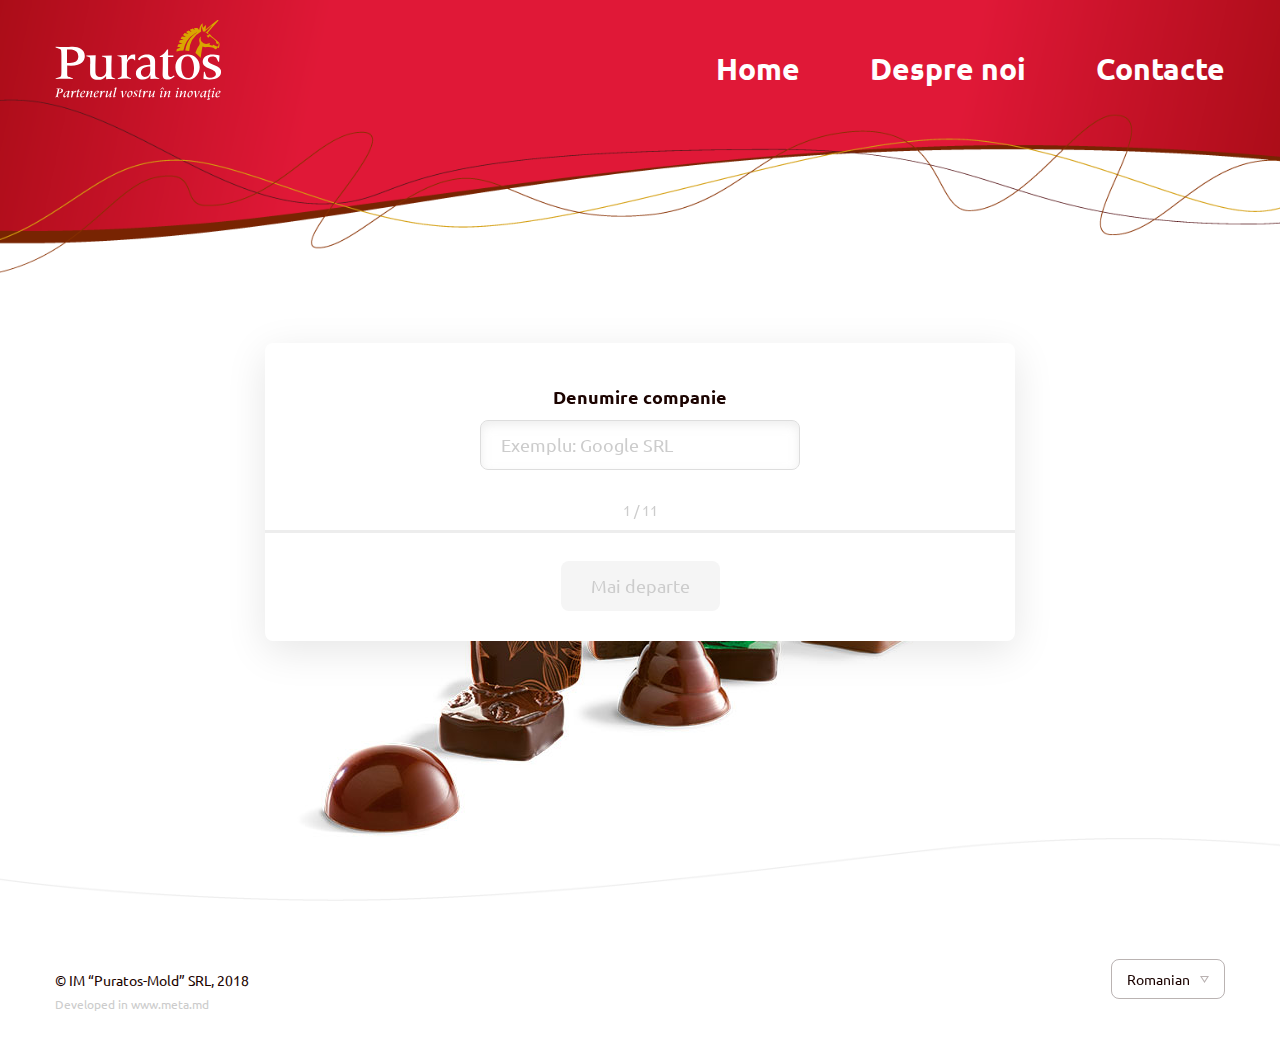
==== commit eacecbd0: "333" ====
--- a/docs/forms-page.html
+++ b/docs/forms-page.html
@@ -2,10 +2,10 @@
 <html lang="ro">
   <head>
     <meta charset="UTF-8">
-    <meta name="viewport" content="width=device-width, initial-scale=1, shrink-to-fit=no">
+    <meta name="viewport" content="width=device-width, initial-scale=1 initial-scale=1.0, maximum-scale=1.0, user-scalable=no">
     <meta http-equiv="X-UA-Compatible" content="ie=edge">
     <title>PURAOTS II POLL</title>
-    <link rel="icon" type="image/png" href="img/favicon.png">
+    <link rel="shortcut icon" href="img/favicon.ico" type="image/x-icon">
     <link rel="stylesheet" href="https://fonts.googleapis.com/css?family=Ubuntu:400,700&amp;amp;subset=latin-ext">
     <link rel="stylesheet" href="css/styles.min.css">
   </head>
--- a/docs/css/styles.min.css
+++ b/docs/css/styles.min.css
@@ -1 +1 @@
-#home .swiper-next,#home .swiper-prev,.landing--header .dropdown,.landing--header .dropdown--menu,.landing--header .dropdown--menu a,.landing--header .dropdown--toggle svg,.landing--header nav.main--nav ul li a svg,.page--footer .dropdown,.page--footer .dropdown--menu,.page--footer .dropdown--menu a,.page--footer .dropdown--toggle svg,.page--header .main--nav ul a svg,.poll--slider .swiper-slide .step--form .radio-group__input,.poll--slider .swiper-slide .step--form .radio-group__input:before,.poll--slider .swiper-slide .step--form .star-rating__icon svg,.transition{-webkit-transition:.15s ease-in-out;-o-transition:.15s ease-in-out;transition:.15s ease-in-out}.btn.default,.poll--slider .steps--indicator .progress .range,.poll--slider .swiper-slide .step--ctrl .btn.final,.poll--slider .swiper-slide .step--ctrl .btn[data-next],.red-gradient{background:#93070a;background:-moz-linear-gradient(left, #93070a 0%, #e01837 30%, #e01837 70%, #93070a 100%);background:-webkit-linear-gradient(left, #93070a 0%, #e01837 30%, #e01837 70%, #93070a 100%);background:-webkit-gradient(linear, left top, right top, from(#93070a), color-stop(30%, #e01837), color-stop(70%, #e01837), to(#93070a));background:-o-linear-gradient(left, #93070a 0%, #e01837 30%, #e01837 70%, #93070a 100%);background:linear-gradient(to right, #93070a 0%, #e01837 30%, #e01837 70%, #93070a 100%);filter:progid:DXImageTransform.Microsoft.gradient( startColorstr='#93070a', endColorstr='#93070a',GradientType=1 )}.hyphenate{overflow-wrap:break-word;word-wrap:break-word;-webkit-hyphens:auto;-ms-hyphens:auto;-moz-hyphens:auto;hyphens:auto}@-webkit-keyframes pulse{0%{-webkit-transform:scale3d(1, 1, 1);transform:scale3d(1, 1, 1)}50%{-webkit-transform:scale3d(1.1, 1.1, 1.1);transform:scale3d(1.1, 1.1, 1.1)}to{-webkit-transform:scale3d(1, 1, 1);transform:scale3d(1, 1, 1)}}@keyframes pulse{0%{-webkit-transform:scale3d(1, 1, 1);transform:scale3d(1, 1, 1)}50%{-webkit-transform:scale3d(1.1, 1.1, 1.1);transform:scale3d(1.1, 1.1, 1.1)}to{-webkit-transform:scale3d(1, 1, 1);transform:scale3d(1, 1, 1)}}*,:after,:before{outline:none;-webkit-box-sizing:border-box;box-sizing:border-box}html{font-family:sans-serif;-ms-text-size-adjust:100%;-webkit-text-size-adjust:100%}body{margin:0}body,html{min-height:100%!important;-webkit-tap-highlight-color:transparent!important;-webkit-touch-callout:none!important;-webkit-text-size-adjust:100%!important;-ms-text-size-adjust:100%!important;-webkit-font-smoothing:antialiased!important;-moz-osx-font-smoothing:grayscale!important}article,aside,details,figcaption,figure,footer,header,hgroup,main,menu,nav,section,summary{display:block}audio,canvas,progress,video{display:inline-block;vertical-align:baseline}audio:not([controls]){display:none;height:0}[hidden],template{display:none}a{background-color:transparent}a:active,a:hover{outline:0}abbr[title]{border-bottom:1px dotted}b,strong{font-weight:bold}dfn{font-style:italic}h1{font-size:2em;margin:0.67em 0}mark{background:#ff0;color:#000}small{font-size:80%}sub,sup{font-size:75%;line-height:0;position:relative;vertical-align:baseline}sup{top:-0.5em}sub{bottom:-0.25em}img{border:0}svg:not(:root){overflow:hidden}figure{margin:1em 40px}hr{-webkit-box-sizing:content-box;box-sizing:content-box;height:0}pre{overflow:auto}code,kbd,pre,samp{font-family:monospace, monospace;font-size:1em}button,input,optgroup,select,textarea{color:inherit;font:inherit;margin:0}button{overflow:visible}button,select{text-transform:none}button,html input[type=button],input[type=reset],input[type=submit]{-webkit-appearance:button;cursor:pointer}button[disabled],html input[disabled]{cursor:default}button::-moz-focus-inner,input::-moz-focus-inner{border:0;padding:0}input{line-height:normal}input[type=checkbox],input[type=radio]{-webkit-box-sizing:border-box;box-sizing:border-box;padding:0}input[type=number]::-webkit-inner-spin-button,input[type=number]::-webkit-outer-spin-button{height:auto}input[type=search]{-webkit-appearance:textfield;-webkit-box-sizing:content-box;box-sizing:content-box}input[type=search]::-webkit-search-cancel-button,input[type=search]::-webkit-search-decoration{-webkit-appearance:none}fieldset{border:1px solid #c0c0c0;margin:0 2px;padding:0.35em 0.625em 0.75em}legend{border:0;padding:0}textarea{overflow:auto}optgroup{font-weight:bold}table{border-collapse:collapse;border-spacing:0}td,th{padding:0}.container{margin:0 auto;padding:0 15px;width:100%;max-width:1200px}.row{margin-left:-15px;margin-right:-15px;display:-webkit-box;display:-ms-flexbox;display:flex;-ms-flex-wrap:wrap;flex-wrap:wrap}.col{padding:0 15px;margin:0;position:relative;flex-basis:100%;max-width:100%;-ms-flex-preferred-size:100%}.col.xs-1{flex-basis:8.33333%;max-width:8.33333%;-ms-flex-preferred-size:8.33333%}.col.xs-2{flex-basis:16.66667%;max-width:16.66667%;-ms-flex-preferred-size:16.66667%}.col.xs-3{flex-basis:25%;max-width:25%;-ms-flex-preferred-size:25%}.col.xs-4{flex-basis:33.33333%;max-width:33.33333%;-ms-flex-preferred-size:33.33333%}.col.xs-5{flex-basis:41.66667%;max-width:41.66667%;-ms-flex-preferred-size:41.66667%}.col.xs-6{flex-basis:50%;max-width:50%;-ms-flex-preferred-size:50%}.col.xs-7{flex-basis:58.33333%;max-width:58.33333%;-ms-flex-preferred-size:58.33333%}.col.xs-8{flex-basis:66.66667%;max-width:66.66667%;-ms-flex-preferred-size:66.66667%}.col.xs-9{flex-basis:75%;max-width:75%;-ms-flex-preferred-size:75%}.col.xs-10{flex-basis:83.33333%;max-width:83.33333%;-ms-flex-preferred-size:83.33333%}.col.xs-11{flex-basis:91.66667%;max-width:91.66667%;-ms-flex-preferred-size:91.66667%}.col.xs-12{flex-basis:100%;max-width:100%;-ms-flex-preferred-size:100%}.col.order-xs-1{-webkit-box-ordinal-group:2;-ms-flex-order:1;order:1}.col.order-xs-2{-webkit-box-ordinal-group:3;-ms-flex-order:2;order:2}.col.order-xs-3{-webkit-box-ordinal-group:4;-ms-flex-order:3;order:3}.col.order-xs-4{-webkit-box-ordinal-group:5;-ms-flex-order:4;order:4}.col.order-xs-5{-webkit-box-ordinal-group:6;-ms-flex-order:5;order:5}.col.order-xs-6{-webkit-box-ordinal-group:7;-ms-flex-order:6;order:6}.col.order-xs-7{-webkit-box-ordinal-group:8;-ms-flex-order:7;order:7}.col.order-xs-8{-webkit-box-ordinal-group:9;-ms-flex-order:8;order:8}.col.order-xs-9{-webkit-box-ordinal-group:10;-ms-flex-order:9;order:9}.col.order-xs-10{-webkit-box-ordinal-group:11;-ms-flex-order:10;order:10}.col.order-xs-11{-webkit-box-ordinal-group:12;-ms-flex-order:11;order:11}.col.order-xs-12{-webkit-box-ordinal-group:13;-ms-flex-order:12;order:12}.col.offset-xs-1{margin-left:8.33333%}.col.offset-xs-2{margin-left:16.66667%}.col.offset-xs-3{margin-left:25%}.col.offset-xs-4{margin-left:33.33333%}.col.offset-xs-5{margin-left:41.66667%}.col.offset-xs-6{margin-left:50%}.col.offset-xs-7{margin-left:58.33333%}.col.offset-xs-8{margin-left:66.66667%}.col.offset-xs-9{margin-left:75%}.col.offset-xs-10{margin-left:83.33333%}.col.offset-xs-11{margin-left:91.66667%}.col.offset-xs-12{margin-left:100%}@media only screen and (min-width:521px){.col.sm-1{flex-basis:8.33333%;max-width:8.33333%;-ms-flex-preferred-size:8.33333%}.col.sm-2{flex-basis:16.66667%;max-width:16.66667%;-ms-flex-preferred-size:16.66667%}.col.sm-3{flex-basis:25%;max-width:25%;-ms-flex-preferred-size:25%}.col.sm-4{flex-basis:33.33333%;max-width:33.33333%;-ms-flex-preferred-size:33.33333%}.col.sm-5{flex-basis:41.66667%;max-width:41.66667%;-ms-flex-preferred-size:41.66667%}.col.sm-6{flex-basis:50%;max-width:50%;-ms-flex-preferred-size:50%}.col.sm-7{flex-basis:58.33333%;max-width:58.33333%;-ms-flex-preferred-size:58.33333%}.col.sm-8{flex-basis:66.66667%;max-width:66.66667%;-ms-flex-preferred-size:66.66667%}.col.sm-9{flex-basis:75%;max-width:75%;-ms-flex-preferred-size:75%}.col.sm-10{flex-basis:83.33333%;max-width:83.33333%;-ms-flex-preferred-size:83.33333%}.col.sm-11{flex-basis:91.66667%;max-width:91.66667%;-ms-flex-preferred-size:91.66667%}.col.sm-12{flex-basis:100%;max-width:100%;-ms-flex-preferred-size:100%}.col.order-sm-1{-webkit-box-ordinal-group:2;-ms-flex-order:1;order:1}.col.order-sm-2{-webkit-box-ordinal-group:3;-ms-flex-order:2;order:2}.col.order-sm-3{-webkit-box-ordinal-group:4;-ms-flex-order:3;order:3}.col.order-sm-4{-webkit-box-ordinal-group:5;-ms-flex-order:4;order:4}.col.order-sm-5{-webkit-box-ordinal-group:6;-ms-flex-order:5;order:5}.col.order-sm-6{-webkit-box-ordinal-group:7;-ms-flex-order:6;order:6}.col.order-sm-7{-webkit-box-ordinal-group:8;-ms-flex-order:7;order:7}.col.order-sm-8{-webkit-box-ordinal-group:9;-ms-flex-order:8;order:8}.col.order-sm-9{-webkit-box-ordinal-group:10;-ms-flex-order:9;order:9}.col.order-sm-10{-webkit-box-ordinal-group:11;-ms-flex-order:10;order:10}.col.order-sm-11{-webkit-box-ordinal-group:12;-ms-flex-order:11;order:11}.col.order-sm-12{-webkit-box-ordinal-group:13;-ms-flex-order:12;order:12}.col.offset-sm-1{margin-left:8.33333%}.col.offset-sm-2{margin-left:16.66667%}.col.offset-sm-3{margin-left:25%}.col.offset-sm-4{margin-left:33.33333%}.col.offset-sm-5{margin-left:41.66667%}.col.offset-sm-6{margin-left:50%}.col.offset-sm-7{margin-left:58.33333%}.col.offset-sm-8{margin-left:66.66667%}.col.offset-sm-9{margin-left:75%}.col.offset-sm-10{margin-left:83.33333%}.col.offset-sm-11{margin-left:91.66667%}.col.offset-sm-12{margin-left:100%}}@media only screen and (min-width:961px){.col.md-1{flex-basis:8.33333%;max-width:8.33333%;-ms-flex-preferred-size:8.33333%}.col.md-2{flex-basis:16.66667%;max-width:16.66667%;-ms-flex-preferred-size:16.66667%}.col.md-3{flex-basis:25%;max-width:25%;-ms-flex-preferred-size:25%}.col.md-4{flex-basis:33.33333%;max-width:33.33333%;-ms-flex-preferred-size:33.33333%}.col.md-5{flex-basis:41.66667%;max-width:41.66667%;-ms-flex-preferred-size:41.66667%}.col.md-6{flex-basis:50%;max-width:50%;-ms-flex-preferred-size:50%}.col.md-7{flex-basis:58.33333%;max-width:58.33333%;-ms-flex-preferred-size:58.33333%}.col.md-8{flex-basis:66.66667%;max-width:66.66667%;-ms-flex-preferred-size:66.66667%}.col.md-9{flex-basis:75%;max-width:75%;-ms-flex-preferred-size:75%}.col.md-10{flex-basis:83.33333%;max-width:83.33333%;-ms-flex-preferred-size:83.33333%}.col.md-11{flex-basis:91.66667%;max-width:91.66667%;-ms-flex-preferred-size:91.66667%}.col.md-12{flex-basis:100%;max-width:100%;-ms-flex-preferred-size:100%}.col.order-md-1{-webkit-box-ordinal-group:2;-ms-flex-order:1;order:1}.col.order-md-2{-webkit-box-ordinal-group:3;-ms-flex-order:2;order:2}.col.order-md-3{-webkit-box-ordinal-group:4;-ms-flex-order:3;order:3}.col.order-md-4{-webkit-box-ordinal-group:5;-ms-flex-order:4;order:4}.col.order-md-5{-webkit-box-ordinal-group:6;-ms-flex-order:5;order:5}.col.order-md-6{-webkit-box-ordinal-group:7;-ms-flex-order:6;order:6}.col.order-md-7{-webkit-box-ordinal-group:8;-ms-flex-order:7;order:7}.col.order-md-8{-webkit-box-ordinal-group:9;-ms-flex-order:8;order:8}.col.order-md-9{-webkit-box-ordinal-group:10;-ms-flex-order:9;order:9}.col.order-md-10{-webkit-box-ordinal-group:11;-ms-flex-order:10;order:10}.col.order-md-11{-webkit-box-ordinal-group:12;-ms-flex-order:11;order:11}.col.order-md-12{-webkit-box-ordinal-group:13;-ms-flex-order:12;order:12}.col.offset-md-1{margin-left:8.33333%}.col.offset-md-2{margin-left:16.66667%}.col.offset-md-3{margin-left:25%}.col.offset-md-4{margin-left:33.33333%}.col.offset-md-5{margin-left:41.66667%}.col.offset-md-6{margin-left:50%}.col.offset-md-7{margin-left:58.33333%}.col.offset-md-8{margin-left:66.66667%}.col.offset-md-9{margin-left:75%}.col.offset-md-10{margin-left:83.33333%}.col.offset-md-11{margin-left:91.66667%}.col.offset-md-12{margin-left:100%}}@media only screen and (min-width:1201px){.col.lg-1{flex-basis:8.33333%;max-width:8.33333%;-ms-flex-preferred-size:8.33333%}.col.lg-2{flex-basis:16.66667%;max-width:16.66667%;-ms-flex-preferred-size:16.66667%}.col.lg-3{flex-basis:25%;max-width:25%;-ms-flex-preferred-size:25%}.col.lg-4{flex-basis:33.33333%;max-width:33.33333%;-ms-flex-preferred-size:33.33333%}.col.lg-5{flex-basis:41.66667%;max-width:41.66667%;-ms-flex-preferred-size:41.66667%}.col.lg-6{flex-basis:50%;max-width:50%;-ms-flex-preferred-size:50%}.col.lg-7{flex-basis:58.33333%;max-width:58.33333%;-ms-flex-preferred-size:58.33333%}.col.lg-8{flex-basis:66.66667%;max-width:66.66667%;-ms-flex-preferred-size:66.66667%}.col.lg-9{flex-basis:75%;max-width:75%;-ms-flex-preferred-size:75%}.col.lg-10{flex-basis:83.33333%;max-width:83.33333%;-ms-flex-preferred-size:83.33333%}.col.lg-11{flex-basis:91.66667%;max-width:91.66667%;-ms-flex-preferred-size:91.66667%}.col.lg-12{flex-basis:100%;max-width:100%;-ms-flex-preferred-size:100%}.col.order-lg-1{-webkit-box-ordinal-group:2;-ms-flex-order:1;order:1}.col.order-lg-2{-webkit-box-ordinal-group:3;-ms-flex-order:2;order:2}.col.order-lg-3{-webkit-box-ordinal-group:4;-ms-flex-order:3;order:3}.col.order-lg-4{-webkit-box-ordinal-group:5;-ms-flex-order:4;order:4}.col.order-lg-5{-webkit-box-ordinal-group:6;-ms-flex-order:5;order:5}.col.order-lg-6{-webkit-box-ordinal-group:7;-ms-flex-order:6;order:6}.col.order-lg-7{-webkit-box-ordinal-group:8;-ms-flex-order:7;order:7}.col.order-lg-8{-webkit-box-ordinal-group:9;-ms-flex-order:8;order:8}.col.order-lg-9{-webkit-box-ordinal-group:10;-ms-flex-order:9;order:9}.col.order-lg-10{-webkit-box-ordinal-group:11;-ms-flex-order:10;order:10}.col.order-lg-11{-webkit-box-ordinal-group:12;-ms-flex-order:11;order:11}.col.order-lg-12{-webkit-box-ordinal-group:13;-ms-flex-order:12;order:12}.col.offset-lg-1{margin-left:8.33333%}.col.offset-lg-2{margin-left:16.66667%}.col.offset-lg-3{margin-left:25%}.col.offset-lg-4{margin-left:33.33333%}.col.offset-lg-5{margin-left:41.66667%}.col.offset-lg-6{margin-left:50%}.col.offset-lg-7{margin-left:58.33333%}.col.offset-lg-8{margin-left:66.66667%}.col.offset-lg-9{margin-left:75%}.col.offset-lg-10{margin-left:83.33333%}.col.offset-lg-11{margin-left:91.66667%}.col.offset-lg-12{margin-left:100%}}body{font-family:'Ubuntu', sans-serif;font-size:18px;line-height:27px;color:#1b0300;background-color:#ffffff}[data-background]{display:none}.btn{display:inline-block;cursor:pointer;text-align:center;border:none;background-color:transparent;text-decoration:none!important}.btn.default{color:#ffffff;font-weight:900;font-size:24px;line-height:30px;padding:15px 35px;border-radius:10px;-webkit-animation-duration:.5s;animation-duration:.5s;-webkit-animation-iteration-count:infinite;animation-iteration-count:infinite;-webkit-animation-fill-mode:both;animation-fill-mode:both}.btn.default:hover{-webkit-animation-name:pulse;animation-name:pulse}@media only screen and (max-width:768px){.btn.default{font-size:16px;line-height:20px;padding:10px 20px}}i.icon svg{display:block;width:16px;height:16px}img{max-width:100%!important}body,html{margin:0;padding:0;min-width:320px}.landing--header{position:absolute;top:30px;left:0;right:0;z-index:10}.landing--header .container{display:-webkit-box;display:-ms-flexbox;display:flex;-webkit-box-align:center;-ms-flex-align:center;align-items:center}.landing--header .brand{-webkit-box-flex:0;-ms-flex:none;flex:none;display:block;width:166px;height:80px;margin-right:50px}.landing--header [data-toggle=menu]{display:none}.landing--header .nav--spacer{-webkit-box-flex:1;-ms-flex:1;flex:1}.landing--header nav.main--nav{-webkit-box-flex:0;-ms-flex:none;flex:none;padding-top:24px}.landing--header nav.main--nav ul{display:-webkit-box;display:-ms-flexbox;display:flex;-webkit-box-align:center;-ms-flex-align:center;align-items:center;margin:0;padding:0;list-style:none;list-style-image:none}.landing--header nav.main--nav ul li{display:block}.landing--header nav.main--nav ul li a{display:block;font-weight:900;color:#ffffff;text-decoration:none;position:relative;line-height:1;font-size:24px;padding:10px 25px 10px;text-align:center}.landing--header nav.main--nav ul li a span{display:block;padding-bottom:5px}.landing--header nav.main--nav ul li a svg{display:block;position:absolute;bottom:0;left:50%;margin-left:-38px;width:76px;height:10px;opacity:0;-webkit-transform:translateY(-30px);-ms-transform:translateY(-30px);transform:translateY(-30px)}.landing--header nav.main--nav ul li a.active svg,.landing--header nav.main--nav ul li a:hover svg{opacity:1;-webkit-transform:translateY(0);-ms-transform:translateY(0);transform:translateY(0)}.landing--header .dropdown{-webkit-box-flex:0;-ms-flex:none;flex:none;display:block;position:relative;border:1px solid rgba(255, 255, 255, 0.3);border-radius:8px;margin-top:24px;-webkit-backface-visibility:hidden;backface-visibility:hidden}.landing--header .dropdown--toggle{cursor:pointer;display:block;font-size:0;line-height:20px;white-space:nowrap;color:#ffffff;padding:9px 15px}.landing--header .dropdown--toggle span{font-size:16px;display:inline-block;vertical-align:middle;line-height:1}.landing--header .dropdown--toggle svg{display:inline-block;line-height:1;vertical-align:middle;fill:#ffffff;width:9px;height:7px;opacity:0.3;margin-left:10px;fill:white}.landing--header .dropdown--menu{position:absolute;left:0;right:0;background-color:rgba(255, 255, 255, 0.5);margin-top:2px;padding:1px;-webkit-box-sizing:content-box;box-sizing:content-box;border-radius:0 0 8px 8px;top:0;height:0;opacity:0;-webkit-transform:scaleY(0);-ms-transform:scaleY(0);transform:scaleY(0);-webkit-transform-origin:top center;-ms-transform-origin:top center;transform-origin:top center;overflow:hidden;visibility:hidden}.landing--header .dropdown--menu a{display:block;width:100%;margin:0;padding:0;text-align:center;font-weight:900;color:#1b0300;text-decoration:none;line-height:30px;-webkit-backface-visibility:hidden;backface-visibility:hidden;background-color:rgba(255, 255, 255, 0.95)}.landing--header .dropdown--menu a:hover{background-color:#d9a500}.landing--header .dropdown--menu a.active{background-color:#de052d;color:#ffffff}.landing--header .dropdown.open{border:1px solid rgba(255, 255, 255, 0.6);border-radius:8px 8px 0 0}.landing--header .dropdown.open .dropdown--menu{top:100%;opacity:1;height:auto;-webkit-transform:scaleY(1);-ms-transform:scaleY(1);transform:scaleY(1);visibility:visible}.landing--header .dropdown.open .dropdown--toggle svg,.landing--header .dropdown:hover .dropdown--toggle svg{opacity:.6}@media only screen and (max-width:768px){.landing--header{top:0}.landing--header .brand{width:120px;height:80px;margin-right:30px}.landing--header nav.main--nav{position:absolute;left:0;right:0;top:100%;padding-top:0;-webkit-transform:scaleY(0) translateY(-10px);-ms-transform:scaleY(0) translateY(-10px);transform:scaleY(0) translateY(-10px);-webkit-transform-origin:top center;-ms-transform-origin:top center;transform-origin:top center;opacity:0;visibility:hidden;-webkit-transition:.15s ease-in-out;-o-transition:.15s ease-in-out;transition:.15s ease-in-out;background-color:rgba(27, 3, 0, 0.95)}.landing--header nav.main--nav ul{display:block;text-align:center;padding:20px 0 10px}.landing--header nav.main--nav ul li{padding:10px 0}.landing--header nav.main--nav ul a.active,.landing--header nav.main--nav ul a:hover{padding-top:0;padding-bottom:10px;color:#d9a500}.landing--header nav.main--nav ul a.active svg,.landing--header nav.main--nav ul a:hover svg{fill:#d9a500!important}.landing--header .dropdown{margin-top:10px}.landing--header .open nav.main--nav{-webkit-transform:scaleY(1) translateY(0px);-ms-transform:scaleY(1) translateY(0px);transform:scaleY(1) translateY(0px);opacity:1;visibility:visible}.landing--header [data-toggle=menu]{-webkit-box-flex:0;-ms-flex:none;flex:none;display:block;cursor:pointer;fill:#d9a500;width:40px;height:40px;margin-left:15px;margin-top:10px;opacity:.75;-webkit-transition:.15s ease-in-out;-o-transition:.15s ease-in-out;transition:.15s ease-in-out}.landing--header [data-toggle=menu].active{fill:#ffffff;opacity:1}}.landing--screen{display:block;width:100%;position:relative}#home{background-color:#ffffff;color:#ffffff;overflow:hidden}#home .swiper-slide{padding:170px 0 150px;position:static;height:0;visibility:hidden}#home .swiper-slide.swiper-slide-active{visibility:visible;height:100%}@media only screen and (max-width:768px){#home .swiper-slide{padding:100px 0 120px}}#home .swiper-slide .container{position:relative;z-index:2;-webkit-transform:translateY(100px);-ms-transform:translateY(100px);transform:translateY(100px);opacity:0;-webkit-transition:.35s .2s ease-in-out;-o-transition:.35s .2s ease-in-out;transition:.35s .2s ease-in-out}@media only screen and (max-width:960px){#home .swiper-slide .container{padding:0 58px}}@media only screen and (max-width:768px){#home .swiper-slide .container{padding:0 15px}}#home .swiper-slide-active .container{opacity:1;-webkit-transform:translateY(0);-ms-transform:translateY(0);transform:translateY(0)}#home .swiper-slide:before{display:block;content:'';position:absolute;z-index:1;top:0;left:0;right:0;height:50%;background:-moz-linear-gradient(top, #1b0300 0%, rgba(27, 3, 0, 0) 100%);background:-webkit-linear-gradient(top, #1b0300 0%, rgba(27, 3, 0, 0) 100%);background:-webkit-gradient(linear, left top, left bottom, from(#1b0300), to(rgba(27, 3, 0, 0)));background:-o-linear-gradient(top, #1b0300 0%, rgba(27, 3, 0, 0) 100%);background:linear-gradient(to bottom, #1b0300 0%, rgba(27, 3, 0, 0) 100%);filter:progid:DXImageTransform.Microsoft.gradient( startColorstr='#1b0300', endColorstr='#001b0300',GradientType=0 )}#home .swiper-slide:after{display:block;content:'';position:absolute;z-index:1;background:url(../img/slider_bg.svg) no-repeat center top;background-size:cover;left:0;bottom:0;right:0;padding-top:12.45%;bottom:-1px}@media screen and (max-width:1366px){#home .swiper-slide:after{padding-top:0;height:170px;background-size:1366px 170px}}#home .swiper-slide h1{font-size:40px;line-height:1;margin:0 0 20px}@media only screen and (max-width:768px){#home .swiper-slide h1{margin:0 0 18px;font-size:18px;line-height:18px}}#home .swiper-slide p{margin:0 0 24px}@media only screen and (max-width:768px){#home .swiper-slide p{margin:0 0 18px;font-size:14px;line-height:18px}}#home .swiper-next,#home .swiper-prev{cursor:pointer;display:block;position:absolute;z-index:15;top:50%;width:24px;height:58px;margin-top:-29px;opacity:0.5;fill:#fff}#home .swiper-next:hover,#home .swiper-prev:hover{opacity:1}#home .swiper-prev{left:15px}#home .swiper-next{right:15px}@media only screen and (max-width:768px){#home .swiper-next,#home .swiper-prev{margin-top:0;top:auto;bottom:20px;width:12px;height:29px;fill:#1b0300}#home .swiper-prev{left:45%;margin-left:-6px}#home .swiper-next{right:45%;margin-right:-6px}}#about{position:relative;z-index:2}#about .row{-webkit-box-align:end;-ms-flex-align:end;align-items:flex-end}#about .row .col{padding-bottom:40px}@media only screen and (max-width:768px){#about .row .col:last-child{margin-bottom:-60px}}#about img{display:block;max-width:100%;margin:0 auto}#about h2{font-weight:900;font-size:40px;line-height:1;margin:0 0 40px;color:#de052d}#about p{margin:0 0 24px}@media only screen and (max-width:768px){#about p{font-size:14px;line-height:18px;margin:0 0 18px}}#about p:last-child{margin-bottom:0}#contacts{background-color:#1b0300;position:relative;z-index:1;padding:160px 0 60px}#contacts .overlay{position:absolute;top:-1px;left:0;z-index:10;width:100%;height:0;padding-top:9.52%;overflow:hidden}@media screen and (max-width:1366px){#contacts .overlay{padding-top:0;height:130px}}#contacts .overlay svg{position:absolute;width:100%;height:100%;min-height:130px;min-width:1366px;top:0;left:0;right:0;bottom:0;display:block}#contacts .container{position:relative;z-index:5}@media only screen and (max-width:768px){#contacts .container{background-color:#ffffff;overflow:hidden}}#contacts .map--container{position:absolute;top:0;left:0;width:100%;height:100%;z-index:1}#contacts .map--container #map{width:100%;height:100%}#contacts .map--container #map a[href^="http://maps.google.com/maps"]{display:none!important}#contacts .map--container #map a[href^="https://maps.google.com/maps"]{display:none!important}#contacts .map--container #map .gm-style-cc,#contacts .map--container #map .gmnoprint a,#contacts .map--container #map .gmnoprint span{display:none}#contacts .map--container #map .gmnoprint div{background:none!important}#contacts .contacts{background-color:rgba(255, 255, 255, 0.95);-webkit-box-shadow:0 5px 20px rgba(27, 3, 0, 0.2);box-shadow:0 5px 20px rgba(27, 3, 0, 0.2);border-radius:10px;width:370px;margin-right:-30px;margin-left:auto;padding:40px}@media screen and (max-width:1366px){#contacts .contacts{margin-right:0}}#contacts .contacts--title{font-weight:900;font-size:36px;margin:0 0 10px;color:#de052d}#contacts .contacts--subtitle{font-size:20px;margin:0 0 40px}#contacts .contacts ul{margin:0;padding:0;list-style:none;list-style-image:none}#contacts .contacts ul li{display:block;padding-left:40px;position:relative;margin-bottom:20px}#contacts .contacts ul li:last-child{margin-bottom:0}#contacts .contacts ul li i.icon{display:inline-block;vertical-align:middle;line-height:1;width:16px;margin-left:-40px;margin-right:24px}#contacts .contacts ul li a,#contacts .contacts ul li span{color:#1b0300;line-height:24px}#contacts .contacts ul li a{text-decoration:none}#contacts .contacts ul li a:hover{text-decoration:underline}@media only screen and (max-width:768px){#contacts{padding-bottom:0;padding-top:0;overflow:hidden}#contacts .overlay{top:-40px}#contacts .map--container{position:relative;height:420px;margin-bottom:-180px}#contacts .contacts{padding:30px 15px;margin:0;max-width:100%;-webkit-box-shadow:none;box-shadow:none;border-radius:0}#contacts .contacts--subtitle{font-size:16px;margin:0px 0 15px}#contacts .contacts ul li{margin-bottom:10px}#contacts .contacts ul li a,#contacts .contacts ul li span{font-size:12px;line-height:15px}}.page--wraper{background:url(../img/page_bg.jpg) no-repeat center 70%;margin:0;padding:0;min-height:100vh;display:-webkit-box;display:-ms-flexbox;display:flex;-webkit-box-orient:vertical;-webkit-box-direction:normal;-ms-flex-direction:column;flex-direction:column;-webkit-box-align:stretch;-ms-flex-align:stretch;align-items:stretch}.page--header{-webkit-box-flex:0;-ms-flex:none;flex:none;background:url(../img/header_bg.png) no-repeat center bottom;background-size:cover}.page--header .container{display:-webkit-box;display:-ms-flexbox;display:flex;-webkit-box-align:center;-ms-flex-align:center;align-items:center;padding-bottom:140px;padding-top:20px}.page--header .brand{display:block;-webkit-box-flex:0;-ms-flex:none;flex:none;width:166px;height:80px;margin-bottom:38px}.page--header .nav--spacer{-webkit-box-flex:1;-ms-flex:1;flex:1}.page--header .main--nav{-webkit-box-flex:0;-ms-flex:none;flex:none}.page--header .main--nav ul{display:-webkit-box;display:-ms-flexbox;display:flex;-webkit-box-align:center;-ms-flex-align:center;align-items:center}.page--header .main--nav ul li{display:block;margin-left:70px}.page--header .main--nav ul li:first-child{margin-left:0}.page--header .main--nav ul a{font-size:30px;line-height:1;font-weight:900;color:#ffffff;text-decoration:none;position:relative;display:block;padding-bottom:15px}.page--header .main--nav ul a span{display:block;padding-bottom:5px}.page--header .main--nav ul a svg{display:block;position:absolute;bottom:0;left:50%;margin-left:-38px;width:76px;height:10px;opacity:0;-webkit-transform:translateY(-30px);-ms-transform:translateY(-30px);transform:translateY(-30px)}.page--header .main--nav ul a.active svg,.page--header .main--nav ul a:hover svg{opacity:1;-webkit-transform:translateY(0);-ms-transform:translateY(0);transform:translateY(0)}.page--header .menu--ctrl{display:none}.page--content{-webkit-box-flex:1;-ms-flex:1;flex:1;padding:65px 15px 220px}.page--footer{-webkit-box-flex:0;-ms-flex:none;flex:none;position:relative;background:url(../img/footer_bg.png) no-repeat center top;background-size:100%;height:220px;padding-top:120px}.page--footer .row .col:last-child{text-align:right}.page--footer .copyryght{padding-top:10px;font-size:14px;line-height:24px;margin-bottom:20px}.page--footer .copyryght small{display:block;font-size:12px;line-height:24px;color:#cccccc}.page--footer .copyryght small a{color:#cccccc;text-decoration:none}.page--footer .copyryght small a:hover{color:#1b0300}.page--footer .dropdown{display:inline-block;position:relative;border:1px solid rgba(27, 3, 0, 0.3);border-radius:8px;-webkit-backface-visibility:hidden;backface-visibility:hidden}.page--footer .dropdown--toggle{cursor:pointer;display:block;font-size:0;line-height:20px;white-space:nowrap;color:#1b0300;padding:9px 15px}.page--footer .dropdown--toggle span{font-size:14px;display:inline-block;vertical-align:middle;line-height:1}.page--footer .dropdown--toggle svg{display:inline-block;line-height:1;vertical-align:middle;fill:#1b0300;width:9px;height:7px;opacity:0.3;margin-left:10px}.page--footer .dropdown--menu{position:absolute;left:0;right:0;background-color:rgba(27, 3, 0, 0.6);margin-bottom:2px;padding:1px;-webkit-box-sizing:content-box;box-sizing:content-box;border-radius:8px 8px 0 0;bottom:0;height:0;opacity:0;-webkit-transform:scaleY(0);-ms-transform:scaleY(0);transform:scaleY(0);-webkit-transform-origin:bottom center;-ms-transform-origin:bottom center;transform-origin:bottom center;overflow:hidden;visibility:hidden}.page--footer .dropdown--menu a{display:block;width:100%;margin:0;padding:0;text-align:center;color:#1b0300;text-decoration:none;line-height:30px;font-size:14px;-webkit-backface-visibility:hidden;backface-visibility:hidden;background-color:#ffffff}.page--footer .dropdown--menu a:hover{background-color:#eee;color:#1b0300}.page--footer .dropdown--menu a.active{background-color:#de052d;color:#ffffff}.page--footer .dropdown.open{border:1px solid rgba(27, 3, 0, 0.6);border-radius:0 0 8px 8px}.page--footer .dropdown.open .dropdown--menu{bottom:100%;opacity:1;height:auto;-webkit-transform:scaleY(1);-ms-transform:scaleY(1);transform:scaleY(1);visibility:visible}.page--footer .dropdown.open .dropdown--toggle svg,.page--footer .dropdown:hover .dropdown--toggle svg{opacity:.6}.poll--slider{width:750px;max-width:100%;margin:0 auto;overflow:hidden;background-color:#fff;border-radius:8px;-webkit-box-shadow:0 10px 40px rgba(0, 0, 0, 0.1);box-shadow:0 10px 40px rgba(0, 0, 0, 0.1)}.poll--slider .swiper-slide{visibility:hidden;position:relative;display:block;height:0}.poll--slider .swiper-slide-active{visibility:visible;height:auto}.poll--slider .swiper-slide .step--form{position:relative;padding-bottom:178px;padding-top:40px}.poll--slider .swiper-slide .step--form__body{padding:0 40px}.poll--slider .swiper-slide .step--form__title{text-align:center;font-weight:900;margin-bottom:10px}.poll--slider .swiper-slide .step--form select{display:none}.poll--slider .swiper-slide .step--form .star-rating{font-size:0;padding-top:30px;text-align:center}.poll--slider .swiper-slide .step--form .star-rating__wrap{display:-webkit-inline-box;display:-ms-inline-flexbox;display:inline-flex;-webkit-box-orient:horizontal;-webkit-box-direction:reverse;-ms-flex-direction:row-reverse;flex-direction:row-reverse}.poll--slider .swiper-slide .step--form .star-rating__input{display:none}.poll--slider .swiper-slide .step--form .star-rating__icon{display:block;margin:5px;cursor:pointer}.poll--slider .swiper-slide .step--form .star-rating__icon svg{display:block;width:24px;height:24px;fill:transparent;stroke:#dddddd;stroke-width:5%}.poll--slider .swiper-slide .step--form .star-rating .star-rating__icon:hover svg,.poll--slider .swiper-slide .step--form .star-rating .star-rating__icon:hover~.star-rating__icon svg,.poll--slider .swiper-slide .step--form .star-rating .star-rating__input:checked~.star-rating__icon svg{fill:#de052d;stroke:transparent;stroke-width:0}.poll--slider .swiper-slide .step--form .col.step--form__info{padding-top:28px;padding-left:35px}.poll--slider .swiper-slide .step--form .centered{text-align:center}.poll--slider .swiper-slide .step--form .centered--wraper{display:inline-block}.poll--slider .swiper-slide .step--form .radio-group{padding:30px 20px 0;margin-bottom:-20px}.poll--slider .swiper-slide .step--form .radio-group input{display:none}.poll--slider .swiper-slide .step--form .radio-group label{display:-webkit-box;display:-ms-flexbox;display:flex;cursor:pointer;margin-bottom:20px}.poll--slider .swiper-slide .step--form .radio-group label span{display:block}.poll--slider .swiper-slide .step--form .radio-group__label{padding-left:15px;color:#555555}.poll--slider .swiper-slide .step--form .radio-group__input{-webkit-box-flex:0;-ms-flex:none;flex:none;width:30px;height:30px;border-radius:100%;border:3px solid transparent;position:relative}.poll--slider .swiper-slide .step--form .radio-group__input:before{display:block;content:'';width:14px;height:14px;position:absolute;top:50%;left:50%;margin-left:-7px;margin-top:-7px;border-radius:100%;background-color:#dddddd;-webkit-box-shadow:inset 0 4px 10px rgba(27, 3, 0, 0.3);box-shadow:inset 0 4px 10px rgba(27, 3, 0, 0.3)}.poll--slider .swiper-slide .step--form .radio-group input:checked+label .radio-group__input:before,.poll--slider .swiper-slide .step--form .radio-group label:hover .radio-group__input:before{background-color:#de052d}.poll--slider .swiper-slide .step--form .radio-group input:checked+label .radio-group__input{border:3px solid #de052d}.poll--slider .swiper-slide .step--form .radio-group input:checked+label .radio-group__input:before{background-color:#de052d}.poll--slider .swiper-slide .step--form input[type=text]{display:block;width:100%;height:50px;border:1px solid #dddddd;-webkit-box-shadow:inset 0 4px 10px rgba(221, 221, 221, 0.5);box-shadow:inset 0 4px 10px rgba(221, 221, 221, 0.5);border-radius:8px;padding:0 20px;color:#555555}.poll--slider .swiper-slide .step--form input[type=text]::-webkit-input-placeholder{color:#cccccc}.poll--slider .swiper-slide .step--form input[type=text]::-moz-placeholder{color:#cccccc}.poll--slider .swiper-slide .step--form input[type=text]:-ms-input-placeholder{color:#cccccc}.poll--slider .swiper-slide .step--form input[type=text]:-moz-placeholder{color:#cccccc}.poll--slider .swiper-slide .step--form input[type=text]:focus::-webkit-input-placeholder{color:transparent}.poll--slider .swiper-slide .step--form input[type=text]:focus::-moz-placeholder{color:transparent}.poll--slider .swiper-slide .step--form input[type=text]:focus:-ms-input-placeholder{color:transparent}.poll--slider .swiper-slide .step--form input[type=text]:focus:-moz-placeholder{color:transparent}.poll--slider .swiper-slide .step--ctrl{position:absolute;bottom:0;left:0;right:0;text-align:center;padding:0 0 30px;font-size:0}.poll--slider .swiper-slide .step--ctrl .btn{display:inline-block;vertical-align:middle;font-size:18px;font-weight:400;line-height:30px;padding:10px 30px;border-radius:8px;margin:0 5px}.poll--slider .swiper-slide .step--ctrl .btn[data-prev]{background-color:#f5f5f5;color:#1b0300}.poll--slider .swiper-slide .step--ctrl .btn.final,.poll--slider .swiper-slide .step--ctrl .btn[data-next]{color:#ffffff}.poll--slider .swiper-slide .step--ctrl .btn.final[disabled],.poll--slider .swiper-slide .step--ctrl .btn[data-next][disabled]{cursor:default;background:#f5f5f5;color:#cccccc}.poll--slider .steps--indicator{margin-bottom:28px}.poll--slider .steps--indicator .pager{font-size:14px;line-height:20px;color:#cccccc;margin-bottom:10px}.poll--slider .steps--indicator .progress{width:100%;background-color:rgba(0, 0, 0, 0.07)}.poll--slider .steps--indicator .progress .range{height:3px;margin:0 auto}.swiper-container{margin:0 auto;position:relative;overflow:hidden;list-style:none;padding:0;z-index:1}.swiper-container-no-flexbox .swiper-slide{float:left}.swiper-container-vertical>.swiper-wrapper{-webkit-box-orient:vertical;-webkit-box-direction:normal;-webkit-flex-direction:column;-ms-flex-direction:column;flex-direction:column}.swiper-wrapper{position:relative;width:100%;height:100%;z-index:1;display:-webkit-box;display:-webkit-flex;display:-ms-flexbox;display:flex;-webkit-transition-property:-webkit-transform;transition-property:-webkit-transform;-o-transition-property:transform;transition-property:transform;transition-property:transform, -webkit-transform;-webkit-box-sizing:content-box;box-sizing:content-box}.swiper-container-android .swiper-slide,.swiper-wrapper{-webkit-transform:translate3d(0px, 0, 0);transform:translate3d(0px, 0, 0)}.swiper-container-multirow>.swiper-wrapper{-webkit-flex-wrap:wrap;-ms-flex-wrap:wrap;flex-wrap:wrap}.swiper-container-free-mode>.swiper-wrapper{-webkit-transition-timing-function:ease-out;-o-transition-timing-function:ease-out;transition-timing-function:ease-out;margin:0 auto}.swiper-slide{-webkit-flex-shrink:0;-ms-flex-negative:0;flex-shrink:0;width:100%;height:100%;position:relative;-webkit-transition-property:-webkit-transform;transition-property:-webkit-transform;-o-transition-property:transform;transition-property:transform;transition-property:transform, -webkit-transform}.swiper-invisible-blank-slide{visibility:hidden}.swiper-container-autoheight,.swiper-container-autoheight .swiper-slide{height:auto}.swiper-container-autoheight .swiper-wrapper{-webkit-box-align:start;-webkit-align-items:flex-start;-ms-flex-align:start;align-items:flex-start;-webkit-transition-property:height, -webkit-transform;transition-property:height, -webkit-transform;-o-transition-property:transform, height;transition-property:transform, height;transition-property:transform, height, -webkit-transform}.swiper-container-3d{-webkit-perspective:1200px;perspective:1200px}.swiper-container-3d .swiper-cube-shadow,.swiper-container-3d .swiper-slide,.swiper-container-3d .swiper-slide-shadow-bottom,.swiper-container-3d .swiper-slide-shadow-left,.swiper-container-3d .swiper-slide-shadow-right,.swiper-container-3d .swiper-slide-shadow-top,.swiper-container-3d .swiper-wrapper{-webkit-transform-style:preserve-3d;transform-style:preserve-3d}.swiper-container-3d .swiper-slide-shadow-bottom,.swiper-container-3d .swiper-slide-shadow-left,.swiper-container-3d .swiper-slide-shadow-right,.swiper-container-3d .swiper-slide-shadow-top{position:absolute;left:0;top:0;width:100%;height:100%;pointer-events:none;z-index:10}.swiper-container-3d .swiper-slide-shadow-left{background-image:-webkit-gradient(linear, right top, left top, from(rgba(0, 0, 0, 0.5)), to(transparent));background-image:-webkit-linear-gradient(right, rgba(0, 0, 0, 0.5), transparent);background-image:-o-linear-gradient(right, rgba(0, 0, 0, 0.5), transparent);background-image:linear-gradient(to left, rgba(0, 0, 0, 0.5), transparent)}.swiper-container-3d .swiper-slide-shadow-right{background-image:-webkit-gradient(linear, left top, right top, from(rgba(0, 0, 0, 0.5)), to(transparent));background-image:-webkit-linear-gradient(left, rgba(0, 0, 0, 0.5), transparent);background-image:-o-linear-gradient(left, rgba(0, 0, 0, 0.5), transparent);background-image:linear-gradient(to right, rgba(0, 0, 0, 0.5), transparent)}.swiper-container-3d .swiper-slide-shadow-top{background-image:-webkit-gradient(linear, left bottom, left top, from(rgba(0, 0, 0, 0.5)), to(transparent));background-image:-webkit-linear-gradient(bottom, rgba(0, 0, 0, 0.5), transparent);background-image:-o-linear-gradient(bottom, rgba(0, 0, 0, 0.5), transparent);background-image:linear-gradient(to top, rgba(0, 0, 0, 0.5), transparent)}.swiper-container-3d .swiper-slide-shadow-bottom{background-image:-webkit-gradient(linear, left top, left bottom, from(rgba(0, 0, 0, 0.5)), to(transparent));background-image:-webkit-linear-gradient(top, rgba(0, 0, 0, 0.5), transparent);background-image:-o-linear-gradient(top, rgba(0, 0, 0, 0.5), transparent);background-image:linear-gradient(to bottom, rgba(0, 0, 0, 0.5), transparent)}.swiper-container-wp8-horizontal,.swiper-container-wp8-horizontal>.swiper-wrapper{-ms-touch-action:pan-y;touch-action:pan-y}.swiper-container-wp8-vertical,.swiper-container-wp8-vertical>.swiper-wrapper{-ms-touch-action:pan-x;touch-action:pan-x}.swiper-button-next,.swiper-button-prev{position:absolute;top:50%;width:27px;height:44px;margin-top:-22px;z-index:10;cursor:pointer;background-size:27px 44px;background-position:center;background-repeat:no-repeat}.swiper-button-next.swiper-button-disabled,.swiper-button-prev.swiper-button-disabled{opacity:0.35;cursor:auto;pointer-events:none}.swiper-button-prev,.swiper-container-rtl .swiper-button-next{background-image:url("data:image/svg+xml;charset=utf-8,%3Csvg%20xmlns%3D'http%3A%2F%2Fwww.w3.org%2F2000%2Fsvg'%20viewBox%3D'0%200%2027%2044'%3E%3Cpath%20d%3D'M0%2C22L22%2C0l2.1%2C2.1L4.2%2C22l19.9%2C19.9L22%2C44L0%2C22L0%2C22L0%2C22z'%20fill%3D'%23007aff'%2F%3E%3C%2Fsvg%3E");left:10px;right:auto}.swiper-button-next,.swiper-container-rtl .swiper-button-prev{background-image:url("data:image/svg+xml;charset=utf-8,%3Csvg%20xmlns%3D'http%3A%2F%2Fwww.w3.org%2F2000%2Fsvg'%20viewBox%3D'0%200%2027%2044'%3E%3Cpath%20d%3D'M27%2C22L27%2C22L5%2C44l-2.1-2.1L22.8%2C22L2.9%2C2.1L5%2C0L27%2C22L27%2C22z'%20fill%3D'%23007aff'%2F%3E%3C%2Fsvg%3E");right:10px;left:auto}.swiper-button-prev.swiper-button-white,.swiper-container-rtl .swiper-button-next.swiper-button-white{background-image:url("data:image/svg+xml;charset=utf-8,%3Csvg%20xmlns%3D'http%3A%2F%2Fwww.w3.org%2F2000%2Fsvg'%20viewBox%3D'0%200%2027%2044'%3E%3Cpath%20d%3D'M0%2C22L22%2C0l2.1%2C2.1L4.2%2C22l19.9%2C19.9L22%2C44L0%2C22L0%2C22L0%2C22z'%20fill%3D'%23ffffff'%2F%3E%3C%2Fsvg%3E")}.swiper-button-next.swiper-button-white,.swiper-container-rtl .swiper-button-prev.swiper-button-white{background-image:url("data:image/svg+xml;charset=utf-8,%3Csvg%20xmlns%3D'http%3A%2F%2Fwww.w3.org%2F2000%2Fsvg'%20viewBox%3D'0%200%2027%2044'%3E%3Cpath%20d%3D'M27%2C22L27%2C22L5%2C44l-2.1-2.1L22.8%2C22L2.9%2C2.1L5%2C0L27%2C22L27%2C22z'%20fill%3D'%23ffffff'%2F%3E%3C%2Fsvg%3E")}.swiper-button-prev.swiper-button-black,.swiper-container-rtl .swiper-button-next.swiper-button-black{background-image:url("data:image/svg+xml;charset=utf-8,%3Csvg%20xmlns%3D'http%3A%2F%2Fwww.w3.org%2F2000%2Fsvg'%20viewBox%3D'0%200%2027%2044'%3E%3Cpath%20d%3D'M0%2C22L22%2C0l2.1%2C2.1L4.2%2C22l19.9%2C19.9L22%2C44L0%2C22L0%2C22L0%2C22z'%20fill%3D'%23000000'%2F%3E%3C%2Fsvg%3E")}.swiper-button-next.swiper-button-black,.swiper-container-rtl .swiper-button-prev.swiper-button-black{background-image:url("data:image/svg+xml;charset=utf-8,%3Csvg%20xmlns%3D'http%3A%2F%2Fwww.w3.org%2F2000%2Fsvg'%20viewBox%3D'0%200%2027%2044'%3E%3Cpath%20d%3D'M27%2C22L27%2C22L5%2C44l-2.1-2.1L22.8%2C22L2.9%2C2.1L5%2C0L27%2C22L27%2C22z'%20fill%3D'%23000000'%2F%3E%3C%2Fsvg%3E")}.swiper-button-lock{display:none}.swiper-pagination{position:absolute;text-align:center;-webkit-transition:300ms opacity;-o-transition:300ms opacity;transition:300ms opacity;-webkit-transform:translate3d(0, 0, 0);transform:translate3d(0, 0, 0);z-index:10}.swiper-pagination.swiper-pagination-hidden{opacity:0}.swiper-container-horizontal>.swiper-pagination-bullets,.swiper-pagination-custom,.swiper-pagination-fraction{bottom:10px;left:0;width:100%}.swiper-pagination-bullets-dynamic{overflow:hidden;font-size:0}.swiper-pagination-bullets-dynamic .swiper-pagination-bullet{-webkit-transform:scale(0.33);-ms-transform:scale(0.33);transform:scale(0.33);position:relative}.swiper-pagination-bullets-dynamic .swiper-pagination-bullet-active{-webkit-transform:scale(1);-ms-transform:scale(1);transform:scale(1)}.swiper-pagination-bullets-dynamic .swiper-pagination-bullet-active-main{-webkit-transform:scale(1);-ms-transform:scale(1);transform:scale(1)}.swiper-pagination-bullets-dynamic .swiper-pagination-bullet-active-prev{-webkit-transform:scale(0.66);-ms-transform:scale(0.66);transform:scale(0.66)}.swiper-pagination-bullets-dynamic .swiper-pagination-bullet-active-prev-prev{-webkit-transform:scale(0.33);-ms-transform:scale(0.33);transform:scale(0.33)}.swiper-pagination-bullets-dynamic .swiper-pagination-bullet-active-next{-webkit-transform:scale(0.66);-ms-transform:scale(0.66);transform:scale(0.66)}.swiper-pagination-bullets-dynamic .swiper-pagination-bullet-active-next-next{-webkit-transform:scale(0.33);-ms-transform:scale(0.33);transform:scale(0.33)}.swiper-pagination-bullet{width:8px;height:8px;display:inline-block;border-radius:100%;background:#000;opacity:0.2}button.swiper-pagination-bullet{border:none;margin:0;padding:0;-webkit-box-shadow:none;box-shadow:none;-webkit-appearance:none;-moz-appearance:none}.swiper-pagination-clickable .swiper-pagination-bullet{cursor:pointer}.swiper-pagination-bullet-active{opacity:1;background:#007aff}.swiper-container-vertical>.swiper-pagination-bullets{right:10px;top:50%;-webkit-transform:translate3d(0px, -50%, 0);transform:translate3d(0px, -50%, 0)}.swiper-container-vertical>.swiper-pagination-bullets .swiper-pagination-bullet{margin:6px 0;display:block}.swiper-container-vertical>.swiper-pagination-bullets.swiper-pagination-bullets-dynamic{top:50%;-webkit-transform:translateY(-50%);-ms-transform:translateY(-50%);transform:translateY(-50%);width:8px}.swiper-container-vertical>.swiper-pagination-bullets.swiper-pagination-bullets-dynamic .swiper-pagination-bullet{display:inline-block;-webkit-transition:200ms top, 200ms -webkit-transform;transition:200ms top, 200ms -webkit-transform;-o-transition:200ms transform, 200ms top;transition:200ms transform, 200ms top;transition:200ms transform, 200ms top, 200ms -webkit-transform}.swiper-container-horizontal>.swiper-pagination-bullets .swiper-pagination-bullet{margin:0 4px}.swiper-container-horizontal>.swiper-pagination-bullets.swiper-pagination-bullets-dynamic{left:50%;-webkit-transform:translateX(-50%);-ms-transform:translateX(-50%);transform:translateX(-50%);white-space:nowrap}.swiper-container-horizontal>.swiper-pagination-bullets.swiper-pagination-bullets-dynamic .swiper-pagination-bullet{-webkit-transition:200ms left, 200ms -webkit-transform;transition:200ms left, 200ms -webkit-transform;-o-transition:200ms transform, 200ms left;transition:200ms transform, 200ms left;transition:200ms transform, 200ms left, 200ms -webkit-transform}.swiper-container-horizontal.swiper-container-rtl>.swiper-pagination-bullets-dynamic .swiper-pagination-bullet{-webkit-transition:200ms right, 200ms -webkit-transform;transition:200ms right, 200ms -webkit-transform;-o-transition:200ms transform, 200ms right;transition:200ms transform, 200ms right;transition:200ms transform, 200ms right, 200ms -webkit-transform}.swiper-pagination-progressbar{background:rgba(0, 0, 0, 0.25);position:absolute}.swiper-pagination-progressbar .swiper-pagination-progressbar-fill{background:#007aff;position:absolute;left:0;top:0;width:100%;height:100%;-webkit-transform:scale(0);-ms-transform:scale(0);transform:scale(0);-webkit-transform-origin:left top;-ms-transform-origin:left top;transform-origin:left top}.swiper-container-rtl .swiper-pagination-progressbar .swiper-pagination-progressbar-fill{-webkit-transform-origin:right top;-ms-transform-origin:right top;transform-origin:right top}.swiper-container-horizontal>.swiper-pagination-progressbar{width:100%;height:4px;left:0;top:0}.swiper-container-vertical>.swiper-pagination-progressbar{width:4px;height:100%;left:0;top:0}.swiper-pagination-white .swiper-pagination-bullet-active{background:#ffffff}.swiper-pagination-progressbar.swiper-pagination-white{background:rgba(255, 255, 255, 0.25)}.swiper-pagination-progressbar.swiper-pagination-white .swiper-pagination-progressbar-fill{background:#ffffff}.swiper-pagination-black .swiper-pagination-bullet-active{background:#000000}.swiper-pagination-progressbar.swiper-pagination-black{background:rgba(0, 0, 0, 0.25)}.swiper-pagination-progressbar.swiper-pagination-black .swiper-pagination-progressbar-fill{background:#000000}.swiper-pagination-lock{display:none}.swiper-scrollbar{border-radius:10px;position:relative;-ms-touch-action:none;touch-action:none;background:rgba(0, 0, 0, 0.1)}.swiper-container-horizontal>.swiper-scrollbar{position:absolute;left:1%;bottom:3px;z-index:50;height:5px;width:98%}.swiper-container-vertical>.swiper-scrollbar{position:absolute;right:3px;top:1%;z-index:50;width:5px;height:98%}.swiper-scrollbar-drag{height:100%;width:100%;position:relative;background:rgba(0, 0, 0, 0.5);border-radius:10px;left:0;top:0}.swiper-scrollbar-cursor-drag{cursor:move}.swiper-scrollbar-lock{display:none}.swiper-zoom-container{width:100%;height:100%;display:-webkit-box;display:-webkit-flex;display:-ms-flexbox;display:flex;-webkit-box-pack:center;-webkit-justify-content:center;-ms-flex-pack:center;justify-content:center;-webkit-box-align:center;-webkit-align-items:center;-ms-flex-align:center;align-items:center;text-align:center}.swiper-zoom-container>canvas,.swiper-zoom-container>img,.swiper-zoom-container>svg{max-width:100%;max-height:100%;-o-object-fit:contain;object-fit:contain}.swiper-slide-zoomed{cursor:move}.swiper-lazy-preloader{width:42px;height:42px;position:absolute;left:50%;top:50%;margin-left:-21px;margin-top:-21px;z-index:10;-webkit-transform-origin:50%;-ms-transform-origin:50%;transform-origin:50%;-webkit-animation:swiper-preloader-spin 1s steps(12, end) infinite;animation:swiper-preloader-spin 1s steps(12, end) infinite}.swiper-lazy-preloader:after{display:block;content:'';width:100%;height:100%;background-image:url("data:image/svg+xml;charset=utf-8,%3Csvg%20viewBox%3D'0%200%20120%20120'%20xmlns%3D'http%3A%2F%2Fwww.w3.org%2F2000%2Fsvg'%20xmlns%3Axlink%3D'http%3A%2F%2Fwww.w3.org%2F1999%2Fxlink'%3E%3Cdefs%3E%3Cline%20id%3D'l'%20x1%3D'60'%20x2%3D'60'%20y1%3D'7'%20y2%3D'27'%20stroke%3D'%236c6c6c'%20stroke-width%3D'11'%20stroke-linecap%3D'round'%2F%3E%3C%2Fdefs%3E%3Cg%3E%3Cuse%20xlink%3Ahref%3D'%23l'%20opacity%3D'.27'%2F%3E%3Cuse%20xlink%3Ahref%3D'%23l'%20opacity%3D'.27'%20transform%3D'rotate(30%2060%2C60)'%2F%3E%3Cuse%20xlink%3Ahref%3D'%23l'%20opacity%3D'.27'%20transform%3D'rotate(60%2060%2C60)'%2F%3E%3Cuse%20xlink%3Ahref%3D'%23l'%20opacity%3D'.27'%20transform%3D'rotate(90%2060%2C60)'%2F%3E%3Cuse%20xlink%3Ahref%3D'%23l'%20opacity%3D'.27'%20transform%3D'rotate(120%2060%2C60)'%2F%3E%3Cuse%20xlink%3Ahref%3D'%23l'%20opacity%3D'.27'%20transform%3D'rotate(150%2060%2C60)'%2F%3E%3Cuse%20xlink%3Ahref%3D'%23l'%20opacity%3D'.37'%20transform%3D'rotate(180%2060%2C60)'%2F%3E%3Cuse%20xlink%3Ahref%3D'%23l'%20opacity%3D'.46'%20transform%3D'rotate(210%2060%2C60)'%2F%3E%3Cuse%20xlink%3Ahref%3D'%23l'%20opacity%3D'.56'%20transform%3D'rotate(240%2060%2C60)'%2F%3E%3Cuse%20xlink%3Ahref%3D'%23l'%20opacity%3D'.66'%20transform%3D'rotate(270%2060%2C60)'%2F%3E%3Cuse%20xlink%3Ahref%3D'%23l'%20opacity%3D'.75'%20transform%3D'rotate(300%2060%2C60)'%2F%3E%3Cuse%20xlink%3Ahref%3D'%23l'%20opacity%3D'.85'%20transform%3D'rotate(330%2060%2C60)'%2F%3E%3C%2Fg%3E%3C%2Fsvg%3E");background-position:50%;background-size:100%;background-repeat:no-repeat}.swiper-lazy-preloader-white:after{background-image:url("data:image/svg+xml;charset=utf-8,%3Csvg%20viewBox%3D'0%200%20120%20120'%20xmlns%3D'http%3A%2F%2Fwww.w3.org%2F2000%2Fsvg'%20xmlns%3Axlink%3D'http%3A%2F%2Fwww.w3.org%2F1999%2Fxlink'%3E%3Cdefs%3E%3Cline%20id%3D'l'%20x1%3D'60'%20x2%3D'60'%20y1%3D'7'%20y2%3D'27'%20stroke%3D'%23fff'%20stroke-width%3D'11'%20stroke-linecap%3D'round'%2F%3E%3C%2Fdefs%3E%3Cg%3E%3Cuse%20xlink%3Ahref%3D'%23l'%20opacity%3D'.27'%2F%3E%3Cuse%20xlink%3Ahref%3D'%23l'%20opacity%3D'.27'%20transform%3D'rotate(30%2060%2C60)'%2F%3E%3Cuse%20xlink%3Ahref%3D'%23l'%20opacity%3D'.27'%20transform%3D'rotate(60%2060%2C60)'%2F%3E%3Cuse%20xlink%3Ahref%3D'%23l'%20opacity%3D'.27'%20transform%3D'rotate(90%2060%2C60)'%2F%3E%3Cuse%20xlink%3Ahref%3D'%23l'%20opacity%3D'.27'%20transform%3D'rotate(120%2060%2C60)'%2F%3E%3Cuse%20xlink%3Ahref%3D'%23l'%20opacity%3D'.27'%20transform%3D'rotate(150%2060%2C60)'%2F%3E%3Cuse%20xlink%3Ahref%3D'%23l'%20opacity%3D'.37'%20transform%3D'rotate(180%2060%2C60)'%2F%3E%3Cuse%20xlink%3Ahref%3D'%23l'%20opacity%3D'.46'%20transform%3D'rotate(210%2060%2C60)'%2F%3E%3Cuse%20xlink%3Ahref%3D'%23l'%20opacity%3D'.56'%20transform%3D'rotate(240%2060%2C60)'%2F%3E%3Cuse%20xlink%3Ahref%3D'%23l'%20opacity%3D'.66'%20transform%3D'rotate(270%2060%2C60)'%2F%3E%3Cuse%20xlink%3Ahref%3D'%23l'%20opacity%3D'.75'%20transform%3D'rotate(300%2060%2C60)'%2F%3E%3Cuse%20xlink%3Ahref%3D'%23l'%20opacity%3D'.85'%20transform%3D'rotate(330%2060%2C60)'%2F%3E%3C%2Fg%3E%3C%2Fsvg%3E")}@-webkit-keyframes swiper-preloader-spin{to{-webkit-transform:rotate(360deg);transform:rotate(360deg)}}@keyframes swiper-preloader-spin{to{-webkit-transform:rotate(360deg);transform:rotate(360deg)}}.swiper-container .swiper-notification{position:absolute;left:0;top:0;pointer-events:none;opacity:0;z-index:-1000}.swiper-container-fade.swiper-container-free-mode .swiper-slide{-webkit-transition-timing-function:ease-out;-o-transition-timing-function:ease-out;transition-timing-function:ease-out}.swiper-container-fade .swiper-slide{pointer-events:none;-webkit-transition-property:opacity;-o-transition-property:opacity;transition-property:opacity}.swiper-container-fade .swiper-slide .swiper-slide{pointer-events:none}.swiper-container-fade .swiper-slide-active,.swiper-container-fade .swiper-slide-active .swiper-slide-active{pointer-events:auto}.swiper-container-cube{overflow:visible}.swiper-container-cube .swiper-slide{pointer-events:none;-webkit-backface-visibility:hidden;backface-visibility:hidden;z-index:1;visibility:hidden;-webkit-transform-origin:0 0;-ms-transform-origin:0 0;transform-origin:0 0;width:100%;height:100%}.swiper-container-cube .swiper-slide .swiper-slide{pointer-events:none}.swiper-container-cube.swiper-container-rtl .swiper-slide{-webkit-transform-origin:100% 0;-ms-transform-origin:100% 0;transform-origin:100% 0}.swiper-container-cube .swiper-slide-active,.swiper-container-cube .swiper-slide-active .swiper-slide-active{pointer-events:auto}.swiper-container-cube .swiper-slide-active,.swiper-container-cube .swiper-slide-next,.swiper-container-cube .swiper-slide-next+.swiper-slide,.swiper-container-cube .swiper-slide-prev{pointer-events:auto;visibility:visible}.swiper-container-cube .swiper-slide-shadow-bottom,.swiper-container-cube .swiper-slide-shadow-left,.swiper-container-cube .swiper-slide-shadow-right,.swiper-container-cube .swiper-slide-shadow-top{z-index:0;-webkit-backface-visibility:hidden;backface-visibility:hidden}.swiper-container-cube .swiper-cube-shadow{position:absolute;left:0;bottom:0px;width:100%;height:100%;background:#000;opacity:0.6;-webkit-filter:blur(50px);filter:blur(50px);z-index:0}.swiper-container-flip{overflow:visible}.swiper-container-flip .swiper-slide{pointer-events:none;-webkit-backface-visibility:hidden;backface-visibility:hidden;z-index:1}.swiper-container-flip .swiper-slide .swiper-slide{pointer-events:none}.swiper-container-flip .swiper-slide-active,.swiper-container-flip .swiper-slide-active .swiper-slide-active{pointer-events:auto}.swiper-container-flip .swiper-slide-shadow-bottom,.swiper-container-flip .swiper-slide-shadow-left,.swiper-container-flip .swiper-slide-shadow-right,.swiper-container-flip .swiper-slide-shadow-top{z-index:0;-webkit-backface-visibility:hidden;backface-visibility:hidden}.swiper-container-coverflow .swiper-wrapper{-ms-perspective:1200px;-webkit-perspective:1200px;perspective:1200px}.nice-select{-webkit-tap-highlight-color:transparent;background-color:#fff;border:1px solid #dddddd;-webkit-box-shadow:inset 0 4px 10px rgba(221, 221, 221, 0.5);box-shadow:inset 0 4px 10px rgba(221, 221, 221, 0.5);border-radius:8px;cursor:pointer;display:block;height:50px;line-height:20px;padding-left:20px;padding-right:30px;padding-top:15px;padding-bottom:15px;position:relative;text-align:left!important;-webkit-transition:all 0.2s ease-in-out;-o-transition:all 0.2s ease-in-out;transition:all 0.2s ease-in-out;-webkit-user-select:none;-moz-user-select:none;-ms-user-select:none;user-select:none;white-space:nowrap}.nice-select.open .list{opacity:1;pointer-events:auto;-webkit-transform:scale(1) translateY(0);-ms-transform:scale(1) translateY(0);transform:scale(1) translateY(0)}.nice-select .list{left:0;right:0}.nice-select .list{background-color:#fff;border-radius:5px;-webkit-box-shadow:0 0 0 1px rgba(68, 68, 68, 0.11);box-shadow:0 0 0 1px rgba(68, 68, 68, 0.11);-webkit-box-sizing:border-box;box-sizing:border-box;margin-top:4px;opacity:0;overflow:hidden;padding:0;pointer-events:none;position:absolute;top:100%;left:0;-webkit-transform-origin:50% 0;-ms-transform-origin:50% 0;transform-origin:50% 0;-webkit-transform:scale(0.75) translateY(-21px);-ms-transform:scale(0.75) translateY(-21px);transform:scale(0.75) translateY(-21px);-webkit-transition:all 0.2s cubic-bezier(0.5, 0, 0, 1.25), opacity 0.15s ease-out;-o-transition:all 0.2s cubic-bezier(0.5, 0, 0, 1.25), opacity 0.15s ease-out;transition:all 0.2s cubic-bezier(0.5, 0, 0, 1.25), opacity 0.15s ease-out;z-index:9}.nice-select .option{cursor:pointer;font-weight:400;line-height:40px;list-style:none;min-height:40px;outline:none;padding-left:18px;padding-right:29px;text-align:left;-webkit-transition:all 0.2s;-o-transition:all 0.2s;transition:all 0.2s}.nice-select .option:first-child{display:none}.nice-select .option.focus,.nice-select .option.selected.focus,.nice-select .option:hover{background-color:#f6f6f6}.nice-select .option.selected{font-weight:bold}.nice-select .option.disabled{display:none}.nice-select .current{display:block;overflow:hidden;-o-text-overflow:ellipsis;text-overflow:ellipsis;white-space:nowrap;color:#555555}.nice-select svg{display:block;width:9px;height:7px;fill:#1b0300;opacity:0.3;position:absolute;top:50%;right:10px;margin-top:-3px}+#home .swiper-next,#home .swiper-prev,.landing--header .dropdown,.landing--header .dropdown--menu,.landing--header .dropdown--menu a,.landing--header .dropdown--toggle svg,.landing--header nav.main--nav ul li a svg,.page--footer .dropdown,.page--footer .dropdown--menu,.page--footer .dropdown--menu a,.page--footer .dropdown--toggle svg,.page--header .main--nav ul a svg,.poll--slider .swiper-slide .step--form .radio-group__input,.poll--slider .swiper-slide .step--form .radio-group__input:after,.poll--slider .swiper-slide .step--form .radio-group__input:before,.poll--slider .swiper-slide .step--form .star-rating__icon svg,.transition{-webkit-transition:.15s ease-in-out;-o-transition:.15s ease-in-out;transition:.15s ease-in-out}.btn.default,.poll--slider .steps--indicator .progress .range,.poll--slider .swiper-slide .step--ctrl .btn.final,.poll--slider .swiper-slide .step--ctrl .btn[data-next],.red-gradient{background:#93070a;background:-moz-linear-gradient(left, #93070a 0%, #e01837 30%, #e01837 70%, #93070a 100%);background:-webkit-linear-gradient(left, #93070a 0%, #e01837 30%, #e01837 70%, #93070a 100%);background:-webkit-gradient(linear, left top, right top, from(#93070a), color-stop(30%, #e01837), color-stop(70%, #e01837), to(#93070a));background:-o-linear-gradient(left, #93070a 0%, #e01837 30%, #e01837 70%, #93070a 100%);background:linear-gradient(to right, #93070a 0%, #e01837 30%, #e01837 70%, #93070a 100%);filter:progid:DXImageTransform.Microsoft.gradient( startColorstr='#93070a', endColorstr='#93070a',GradientType=1 )}.hyphenate{overflow-wrap:break-word;word-wrap:break-word;-webkit-hyphens:auto;-ms-hyphens:auto;-moz-hyphens:auto;hyphens:auto}@-webkit-keyframes pulse{0%{-webkit-transform:scale3d(1, 1, 1);transform:scale3d(1, 1, 1)}50%{-webkit-transform:scale3d(1.1, 1.1, 1.1);transform:scale3d(1.1, 1.1, 1.1)}to{-webkit-transform:scale3d(1, 1, 1);transform:scale3d(1, 1, 1)}}@keyframes pulse{0%{-webkit-transform:scale3d(1, 1, 1);transform:scale3d(1, 1, 1)}50%{-webkit-transform:scale3d(1.1, 1.1, 1.1);transform:scale3d(1.1, 1.1, 1.1)}to{-webkit-transform:scale3d(1, 1, 1);transform:scale3d(1, 1, 1)}}*,:after,:before{outline:none;-webkit-box-sizing:border-box;box-sizing:border-box}html{font-family:sans-serif;-ms-text-size-adjust:100%;-webkit-text-size-adjust:100%}body{margin:0}body,html{min-height:100%!important;-webkit-tap-highlight-color:transparent!important;-webkit-touch-callout:none!important;-webkit-text-size-adjust:100%!important;-ms-text-size-adjust:100%!important;-webkit-font-smoothing:antialiased!important;-moz-osx-font-smoothing:grayscale!important}article,aside,details,figcaption,figure,footer,header,hgroup,main,menu,nav,section,summary{display:block}audio,canvas,progress,video{display:inline-block;vertical-align:baseline}audio:not([controls]){display:none;height:0}[hidden],template{display:none}a{background-color:transparent}a:active,a:hover{outline:0}abbr[title]{border-bottom:1px dotted}b,strong{font-weight:bold}dfn{font-style:italic}h1{font-size:2em;margin:0.67em 0}mark{background:#ff0;color:#000}small{font-size:80%}sub,sup{font-size:75%;line-height:0;position:relative;vertical-align:baseline}sup{top:-0.5em}sub{bottom:-0.25em}img{border:0}svg:not(:root){overflow:hidden}figure{margin:1em 40px}hr{-webkit-box-sizing:content-box;box-sizing:content-box;height:0}pre{overflow:auto}code,kbd,pre,samp{font-family:monospace, monospace;font-size:1em}button,input,optgroup,select,textarea{color:inherit;font:inherit;margin:0}button{overflow:visible}button,select{text-transform:none}button,html input[type=button],input[type=reset],input[type=submit]{-webkit-appearance:button;cursor:pointer}button[disabled],html input[disabled]{cursor:default}button::-moz-focus-inner,input::-moz-focus-inner{border:0;padding:0}input{line-height:normal}input[type=checkbox],input[type=radio]{-webkit-box-sizing:border-box;box-sizing:border-box;padding:0}input[type=number]::-webkit-inner-spin-button,input[type=number]::-webkit-outer-spin-button{height:auto}input[type=search]{-webkit-appearance:textfield;-webkit-box-sizing:content-box;box-sizing:content-box}input[type=search]::-webkit-search-cancel-button,input[type=search]::-webkit-search-decoration{-webkit-appearance:none}fieldset{border:1px solid #c0c0c0;margin:0 2px;padding:0.35em 0.625em 0.75em}legend{border:0;padding:0}textarea{overflow:auto}optgroup{font-weight:bold}table{border-collapse:collapse;border-spacing:0}td,th{padding:0}.container{margin:0 auto;padding:0 15px;width:100%;max-width:1200px}.row{margin-left:-15px;margin-right:-15px;display:-webkit-box;display:-ms-flexbox;display:flex;-ms-flex-wrap:wrap;flex-wrap:wrap}.col{padding:0 15px;margin:0;position:relative;flex-basis:100%;max-width:100%;-ms-flex-preferred-size:100%}.col.xs-1{flex-basis:8.33333%;max-width:8.33333%;-ms-flex-preferred-size:8.33333%}.col.xs-2{flex-basis:16.66667%;max-width:16.66667%;-ms-flex-preferred-size:16.66667%}.col.xs-3{flex-basis:25%;max-width:25%;-ms-flex-preferred-size:25%}.col.xs-4{flex-basis:33.33333%;max-width:33.33333%;-ms-flex-preferred-size:33.33333%}.col.xs-5{flex-basis:41.66667%;max-width:41.66667%;-ms-flex-preferred-size:41.66667%}.col.xs-6{flex-basis:50%;max-width:50%;-ms-flex-preferred-size:50%}.col.xs-7{flex-basis:58.33333%;max-width:58.33333%;-ms-flex-preferred-size:58.33333%}.col.xs-8{flex-basis:66.66667%;max-width:66.66667%;-ms-flex-preferred-size:66.66667%}.col.xs-9{flex-basis:75%;max-width:75%;-ms-flex-preferred-size:75%}.col.xs-10{flex-basis:83.33333%;max-width:83.33333%;-ms-flex-preferred-size:83.33333%}.col.xs-11{flex-basis:91.66667%;max-width:91.66667%;-ms-flex-preferred-size:91.66667%}.col.xs-12{flex-basis:100%;max-width:100%;-ms-flex-preferred-size:100%}.col.order-xs-1{-webkit-box-ordinal-group:2;-ms-flex-order:1;order:1}.col.order-xs-2{-webkit-box-ordinal-group:3;-ms-flex-order:2;order:2}.col.order-xs-3{-webkit-box-ordinal-group:4;-ms-flex-order:3;order:3}.col.order-xs-4{-webkit-box-ordinal-group:5;-ms-flex-order:4;order:4}.col.order-xs-5{-webkit-box-ordinal-group:6;-ms-flex-order:5;order:5}.col.order-xs-6{-webkit-box-ordinal-group:7;-ms-flex-order:6;order:6}.col.order-xs-7{-webkit-box-ordinal-group:8;-ms-flex-order:7;order:7}.col.order-xs-8{-webkit-box-ordinal-group:9;-ms-flex-order:8;order:8}.col.order-xs-9{-webkit-box-ordinal-group:10;-ms-flex-order:9;order:9}.col.order-xs-10{-webkit-box-ordinal-group:11;-ms-flex-order:10;order:10}.col.order-xs-11{-webkit-box-ordinal-group:12;-ms-flex-order:11;order:11}.col.order-xs-12{-webkit-box-ordinal-group:13;-ms-flex-order:12;order:12}.col.offset-xs-1{margin-left:8.33333%}.col.offset-xs-2{margin-left:16.66667%}.col.offset-xs-3{margin-left:25%}.col.offset-xs-4{margin-left:33.33333%}.col.offset-xs-5{margin-left:41.66667%}.col.offset-xs-6{margin-left:50%}.col.offset-xs-7{margin-left:58.33333%}.col.offset-xs-8{margin-left:66.66667%}.col.offset-xs-9{margin-left:75%}.col.offset-xs-10{margin-left:83.33333%}.col.offset-xs-11{margin-left:91.66667%}.col.offset-xs-12{margin-left:100%}@media only screen and (min-width:521px){.col.sm-1{flex-basis:8.33333%;max-width:8.33333%;-ms-flex-preferred-size:8.33333%}.col.sm-2{flex-basis:16.66667%;max-width:16.66667%;-ms-flex-preferred-size:16.66667%}.col.sm-3{flex-basis:25%;max-width:25%;-ms-flex-preferred-size:25%}.col.sm-4{flex-basis:33.33333%;max-width:33.33333%;-ms-flex-preferred-size:33.33333%}.col.sm-5{flex-basis:41.66667%;max-width:41.66667%;-ms-flex-preferred-size:41.66667%}.col.sm-6{flex-basis:50%;max-width:50%;-ms-flex-preferred-size:50%}.col.sm-7{flex-basis:58.33333%;max-width:58.33333%;-ms-flex-preferred-size:58.33333%}.col.sm-8{flex-basis:66.66667%;max-width:66.66667%;-ms-flex-preferred-size:66.66667%}.col.sm-9{flex-basis:75%;max-width:75%;-ms-flex-preferred-size:75%}.col.sm-10{flex-basis:83.33333%;max-width:83.33333%;-ms-flex-preferred-size:83.33333%}.col.sm-11{flex-basis:91.66667%;max-width:91.66667%;-ms-flex-preferred-size:91.66667%}.col.sm-12{flex-basis:100%;max-width:100%;-ms-flex-preferred-size:100%}.col.order-sm-1{-webkit-box-ordinal-group:2;-ms-flex-order:1;order:1}.col.order-sm-2{-webkit-box-ordinal-group:3;-ms-flex-order:2;order:2}.col.order-sm-3{-webkit-box-ordinal-group:4;-ms-flex-order:3;order:3}.col.order-sm-4{-webkit-box-ordinal-group:5;-ms-flex-order:4;order:4}.col.order-sm-5{-webkit-box-ordinal-group:6;-ms-flex-order:5;order:5}.col.order-sm-6{-webkit-box-ordinal-group:7;-ms-flex-order:6;order:6}.col.order-sm-7{-webkit-box-ordinal-group:8;-ms-flex-order:7;order:7}.col.order-sm-8{-webkit-box-ordinal-group:9;-ms-flex-order:8;order:8}.col.order-sm-9{-webkit-box-ordinal-group:10;-ms-flex-order:9;order:9}.col.order-sm-10{-webkit-box-ordinal-group:11;-ms-flex-order:10;order:10}.col.order-sm-11{-webkit-box-ordinal-group:12;-ms-flex-order:11;order:11}.col.order-sm-12{-webkit-box-ordinal-group:13;-ms-flex-order:12;order:12}.col.offset-sm-1{margin-left:8.33333%}.col.offset-sm-2{margin-left:16.66667%}.col.offset-sm-3{margin-left:25%}.col.offset-sm-4{margin-left:33.33333%}.col.offset-sm-5{margin-left:41.66667%}.col.offset-sm-6{margin-left:50%}.col.offset-sm-7{margin-left:58.33333%}.col.offset-sm-8{margin-left:66.66667%}.col.offset-sm-9{margin-left:75%}.col.offset-sm-10{margin-left:83.33333%}.col.offset-sm-11{margin-left:91.66667%}.col.offset-sm-12{margin-left:100%}}@media only screen and (min-width:961px){.col.md-1{flex-basis:8.33333%;max-width:8.33333%;-ms-flex-preferred-size:8.33333%}.col.md-2{flex-basis:16.66667%;max-width:16.66667%;-ms-flex-preferred-size:16.66667%}.col.md-3{flex-basis:25%;max-width:25%;-ms-flex-preferred-size:25%}.col.md-4{flex-basis:33.33333%;max-width:33.33333%;-ms-flex-preferred-size:33.33333%}.col.md-5{flex-basis:41.66667%;max-width:41.66667%;-ms-flex-preferred-size:41.66667%}.col.md-6{flex-basis:50%;max-width:50%;-ms-flex-preferred-size:50%}.col.md-7{flex-basis:58.33333%;max-width:58.33333%;-ms-flex-preferred-size:58.33333%}.col.md-8{flex-basis:66.66667%;max-width:66.66667%;-ms-flex-preferred-size:66.66667%}.col.md-9{flex-basis:75%;max-width:75%;-ms-flex-preferred-size:75%}.col.md-10{flex-basis:83.33333%;max-width:83.33333%;-ms-flex-preferred-size:83.33333%}.col.md-11{flex-basis:91.66667%;max-width:91.66667%;-ms-flex-preferred-size:91.66667%}.col.md-12{flex-basis:100%;max-width:100%;-ms-flex-preferred-size:100%}.col.order-md-1{-webkit-box-ordinal-group:2;-ms-flex-order:1;order:1}.col.order-md-2{-webkit-box-ordinal-group:3;-ms-flex-order:2;order:2}.col.order-md-3{-webkit-box-ordinal-group:4;-ms-flex-order:3;order:3}.col.order-md-4{-webkit-box-ordinal-group:5;-ms-flex-order:4;order:4}.col.order-md-5{-webkit-box-ordinal-group:6;-ms-flex-order:5;order:5}.col.order-md-6{-webkit-box-ordinal-group:7;-ms-flex-order:6;order:6}.col.order-md-7{-webkit-box-ordinal-group:8;-ms-flex-order:7;order:7}.col.order-md-8{-webkit-box-ordinal-group:9;-ms-flex-order:8;order:8}.col.order-md-9{-webkit-box-ordinal-group:10;-ms-flex-order:9;order:9}.col.order-md-10{-webkit-box-ordinal-group:11;-ms-flex-order:10;order:10}.col.order-md-11{-webkit-box-ordinal-group:12;-ms-flex-order:11;order:11}.col.order-md-12{-webkit-box-ordinal-group:13;-ms-flex-order:12;order:12}.col.offset-md-1{margin-left:8.33333%}.col.offset-md-2{margin-left:16.66667%}.col.offset-md-3{margin-left:25%}.col.offset-md-4{margin-left:33.33333%}.col.offset-md-5{margin-left:41.66667%}.col.offset-md-6{margin-left:50%}.col.offset-md-7{margin-left:58.33333%}.col.offset-md-8{margin-left:66.66667%}.col.offset-md-9{margin-left:75%}.col.offset-md-10{margin-left:83.33333%}.col.offset-md-11{margin-left:91.66667%}.col.offset-md-12{margin-left:100%}}@media only screen and (min-width:1201px){.col.lg-1{flex-basis:8.33333%;max-width:8.33333%;-ms-flex-preferred-size:8.33333%}.col.lg-2{flex-basis:16.66667%;max-width:16.66667%;-ms-flex-preferred-size:16.66667%}.col.lg-3{flex-basis:25%;max-width:25%;-ms-flex-preferred-size:25%}.col.lg-4{flex-basis:33.33333%;max-width:33.33333%;-ms-flex-preferred-size:33.33333%}.col.lg-5{flex-basis:41.66667%;max-width:41.66667%;-ms-flex-preferred-size:41.66667%}.col.lg-6{flex-basis:50%;max-width:50%;-ms-flex-preferred-size:50%}.col.lg-7{flex-basis:58.33333%;max-width:58.33333%;-ms-flex-preferred-size:58.33333%}.col.lg-8{flex-basis:66.66667%;max-width:66.66667%;-ms-flex-preferred-size:66.66667%}.col.lg-9{flex-basis:75%;max-width:75%;-ms-flex-preferred-size:75%}.col.lg-10{flex-basis:83.33333%;max-width:83.33333%;-ms-flex-preferred-size:83.33333%}.col.lg-11{flex-basis:91.66667%;max-width:91.66667%;-ms-flex-preferred-size:91.66667%}.col.lg-12{flex-basis:100%;max-width:100%;-ms-flex-preferred-size:100%}.col.order-lg-1{-webkit-box-ordinal-group:2;-ms-flex-order:1;order:1}.col.order-lg-2{-webkit-box-ordinal-group:3;-ms-flex-order:2;order:2}.col.order-lg-3{-webkit-box-ordinal-group:4;-ms-flex-order:3;order:3}.col.order-lg-4{-webkit-box-ordinal-group:5;-ms-flex-order:4;order:4}.col.order-lg-5{-webkit-box-ordinal-group:6;-ms-flex-order:5;order:5}.col.order-lg-6{-webkit-box-ordinal-group:7;-ms-flex-order:6;order:6}.col.order-lg-7{-webkit-box-ordinal-group:8;-ms-flex-order:7;order:7}.col.order-lg-8{-webkit-box-ordinal-group:9;-ms-flex-order:8;order:8}.col.order-lg-9{-webkit-box-ordinal-group:10;-ms-flex-order:9;order:9}.col.order-lg-10{-webkit-box-ordinal-group:11;-ms-flex-order:10;order:10}.col.order-lg-11{-webkit-box-ordinal-group:12;-ms-flex-order:11;order:11}.col.order-lg-12{-webkit-box-ordinal-group:13;-ms-flex-order:12;order:12}.col.offset-lg-1{margin-left:8.33333%}.col.offset-lg-2{margin-left:16.66667%}.col.offset-lg-3{margin-left:25%}.col.offset-lg-4{margin-left:33.33333%}.col.offset-lg-5{margin-left:41.66667%}.col.offset-lg-6{margin-left:50%}.col.offset-lg-7{margin-left:58.33333%}.col.offset-lg-8{margin-left:66.66667%}.col.offset-lg-9{margin-left:75%}.col.offset-lg-10{margin-left:83.33333%}.col.offset-lg-11{margin-left:91.66667%}.col.offset-lg-12{margin-left:100%}}body{font-family:'Ubuntu', sans-serif;font-size:18px;line-height:27px;color:#1b0300;background-color:#ffffff}[data-background]{display:none}.btn{display:inline-block;cursor:pointer;text-align:center;border:none;background-color:transparent;text-decoration:none!important}.btn.default{color:#ffffff;font-weight:900;font-size:24px;line-height:30px;padding:15px 35px;border-radius:10px;-webkit-animation-duration:.5s;animation-duration:.5s;-webkit-animation-iteration-count:infinite;animation-iteration-count:infinite;-webkit-animation-fill-mode:both;animation-fill-mode:both}.btn.default:hover{-webkit-animation-name:pulse;animation-name:pulse}@media only screen and (max-width:768px){.btn.default{font-size:16px;line-height:20px;padding:10px 20px}}i.icon svg{display:block;width:16px;height:16px}img{max-width:100%!important}.btn,.dropdown *,a,button{-webkit-user-select:none;-moz-user-select:none;-ms-user-select:none;user-select:none}body,html{margin:0;padding:0;min-width:320px}.landing--header{position:absolute;top:30px;left:0;right:0;z-index:10}.landing--header .container{display:-webkit-box;display:-ms-flexbox;display:flex;-webkit-box-align:center;-ms-flex-align:center;align-items:center}.landing--header .brand{-webkit-box-flex:0;-ms-flex:none;flex:none;display:block;width:166px;height:80px;margin-right:50px}.landing--header [data-toggle=menu]{display:none}.landing--header .nav--spacer{-webkit-box-flex:1;-ms-flex:1;flex:1}.landing--header nav.main--nav{-webkit-box-flex:0;-ms-flex:none;flex:none;padding-top:24px}.landing--header nav.main--nav ul{display:-webkit-box;display:-ms-flexbox;display:flex;-webkit-box-align:center;-ms-flex-align:center;align-items:center;margin:0;padding:0;list-style:none;list-style-image:none}.landing--header nav.main--nav ul li{display:block}.landing--header nav.main--nav ul li a{display:block;font-weight:900;color:#ffffff;text-decoration:none;position:relative;line-height:1;font-size:24px;padding:10px 25px 10px;text-align:center}.landing--header nav.main--nav ul li a span{display:block;padding-bottom:5px}.landing--header nav.main--nav ul li a svg{display:block;position:absolute;bottom:0;left:50%;margin-left:-38px;width:76px;height:10px;opacity:0;-webkit-transform:translateY(-30px);-ms-transform:translateY(-30px);transform:translateY(-30px)}.landing--header nav.main--nav ul li a.active svg,.landing--header nav.main--nav ul li a:hover svg{opacity:1;-webkit-transform:translateY(0);-ms-transform:translateY(0);transform:translateY(0)}.landing--header .dropdown{-webkit-box-flex:0;-ms-flex:none;flex:none;display:block;position:relative;border:1px solid rgba(255, 255, 255, 0.3);border-radius:8px;margin-top:24px;-webkit-backface-visibility:hidden;backface-visibility:hidden}.landing--header .dropdown--toggle{cursor:pointer;display:block;font-size:0;line-height:20px;white-space:nowrap;color:#ffffff;padding:9px 15px}.landing--header .dropdown--toggle span{font-size:16px;display:inline-block;vertical-align:middle;line-height:1}.landing--header .dropdown--toggle svg{display:inline-block;line-height:1;vertical-align:middle;fill:#ffffff;width:9px;height:7px;opacity:0.3;margin-left:10px;fill:white}.landing--header .dropdown--menu{position:absolute;left:0;right:0;background-color:rgba(255, 255, 255, 0.5);margin-top:2px;padding:1px;-webkit-box-sizing:content-box;box-sizing:content-box;border-radius:0 0 8px 8px;top:0;height:0;opacity:0;-webkit-transform:scaleY(0);-ms-transform:scaleY(0);transform:scaleY(0);-webkit-transform-origin:top center;-ms-transform-origin:top center;transform-origin:top center;overflow:hidden;visibility:hidden}.landing--header .dropdown--menu a{display:block;width:100%;margin:0;padding:0;text-align:center;font-weight:900;color:#1b0300;text-decoration:none;line-height:30px;-webkit-backface-visibility:hidden;backface-visibility:hidden;background-color:rgba(255, 255, 255, 0.95)}.landing--header .dropdown--menu a:hover{background-color:#d9a500}.landing--header .dropdown--menu a.active{background-color:#de052d;color:#ffffff}.landing--header .dropdown.open{border:1px solid rgba(255, 255, 255, 0.6);border-radius:8px 8px 0 0}.landing--header .dropdown.open .dropdown--menu{top:100%;opacity:1;height:auto;-webkit-transform:scaleY(1);-ms-transform:scaleY(1);transform:scaleY(1);visibility:visible}.landing--header .dropdown.open .dropdown--toggle svg,.landing--header .dropdown:hover .dropdown--toggle svg{opacity:.6}@media only screen and (max-width:768px){.landing--header{top:0}.landing--header .brand{width:120px;height:80px;margin-right:30px}.landing--header nav.main--nav{position:absolute;left:0;right:0;top:100%;padding-top:0;-webkit-transform:scaleY(0) translateY(-10px);-ms-transform:scaleY(0) translateY(-10px);transform:scaleY(0) translateY(-10px);-webkit-transform-origin:top center;-ms-transform-origin:top center;transform-origin:top center;opacity:0;visibility:hidden;-webkit-transition:.15s ease-in-out;-o-transition:.15s ease-in-out;transition:.15s ease-in-out;background-color:rgba(27, 3, 0, 0.95)}.landing--header nav.main--nav ul{display:block;text-align:center;padding:20px 0 10px}.landing--header nav.main--nav ul li{padding:10px 0}.landing--header nav.main--nav ul a.active,.landing--header nav.main--nav ul a:hover{padding-top:0;padding-bottom:10px;color:#d9a500}.landing--header nav.main--nav ul a.active svg,.landing--header nav.main--nav ul a:hover svg{fill:#d9a500!important}.landing--header .dropdown{margin-top:10px}.landing--header .open nav.main--nav{-webkit-transform:scaleY(1) translateY(0px);-ms-transform:scaleY(1) translateY(0px);transform:scaleY(1) translateY(0px);opacity:1;visibility:visible}.landing--header [data-toggle=menu]{-webkit-box-flex:0;-ms-flex:none;flex:none;display:block;cursor:pointer;fill:#d9a500;width:40px;height:40px;margin-left:15px;margin-top:10px;opacity:.75;-webkit-transition:.15s ease-in-out;-o-transition:.15s ease-in-out;transition:.15s ease-in-out}.landing--header [data-toggle=menu].active{fill:#ffffff;opacity:1}}.landing--screen{display:block;width:100%;position:relative}#home{background-color:#ffffff;color:#ffffff;overflow:hidden}#home .swiper-slide{padding:170px 0 150px;position:static;height:0;visibility:hidden}#home .swiper-slide.swiper-slide-active{visibility:visible;height:100%}@media only screen and (max-width:768px){#home .swiper-slide{padding:100px 0 120px}}#home .swiper-slide .container{position:relative;z-index:2;-webkit-transform:translateY(100px);-ms-transform:translateY(100px);transform:translateY(100px);opacity:0;-webkit-transition:.35s .2s ease-in-out;-o-transition:.35s .2s ease-in-out;transition:.35s .2s ease-in-out}@media only screen and (max-width:960px){#home .swiper-slide .container{padding:0 58px}}@media only screen and (max-width:768px){#home .swiper-slide .container{padding:0 15px}}#home .swiper-slide-active .container{opacity:1;-webkit-transform:translateY(0);-ms-transform:translateY(0);transform:translateY(0)}#home .swiper-slide:before{display:block;content:'';position:absolute;z-index:1;top:0;left:0;right:0;height:50%;background:-moz-linear-gradient(top, #1b0300 0%, rgba(27, 3, 0, 0) 100%);background:-webkit-linear-gradient(top, #1b0300 0%, rgba(27, 3, 0, 0) 100%);background:-webkit-gradient(linear, left top, left bottom, from(#1b0300), to(rgba(27, 3, 0, 0)));background:-o-linear-gradient(top, #1b0300 0%, rgba(27, 3, 0, 0) 100%);background:linear-gradient(to bottom, #1b0300 0%, rgba(27, 3, 0, 0) 100%);filter:progid:DXImageTransform.Microsoft.gradient( startColorstr='#1b0300', endColorstr='#001b0300',GradientType=0 )}#home .swiper-slide:after{display:block;content:'';position:absolute;z-index:1;background:url(../img/slider_bg.svg) no-repeat center top;background-size:cover;left:0;bottom:0;right:0;padding-top:12.45%;bottom:-1px}@media screen and (max-width:1366px){#home .swiper-slide:after{padding-top:0;height:170px;background-size:1366px 170px}}#home .swiper-slide h1{font-size:40px;line-height:1;margin:0 0 20px}@media only screen and (max-width:768px){#home .swiper-slide h1{margin:0 0 18px;font-size:18px;line-height:18px}}#home .swiper-slide p{margin:0 0 24px}@media only screen and (max-width:768px){#home .swiper-slide p{margin:0 0 18px;font-size:14px;line-height:18px}}#home .swiper-next,#home .swiper-prev{cursor:pointer;display:block;position:absolute;z-index:15;top:50%;width:24px;height:58px;margin-top:-29px;opacity:0.5;fill:#fff}#home .swiper-next:hover,#home .swiper-prev:hover{opacity:1}#home .swiper-prev{left:15px}#home .swiper-next{right:15px}@media only screen and (max-width:768px){#home .swiper-next,#home .swiper-prev{margin-top:0;top:auto;bottom:20px;width:12px;height:29px;fill:#1b0300}#home .swiper-prev{left:45%;margin-left:-6px}#home .swiper-next{right:45%;margin-right:-6px}}#about{position:relative;z-index:2}#about .row{-webkit-box-align:end;-ms-flex-align:end;align-items:flex-end}#about .row .col{padding-bottom:40px}@media only screen and (max-width:768px){#about .row .col:last-child{margin-bottom:-60px}}#about img{display:block;max-width:100%;margin:0 auto}#about h2{font-weight:900;font-size:40px;line-height:1;margin:0 0 40px;color:#de052d}#about p{margin:0 0 24px}@media only screen and (max-width:768px){#about p{font-size:14px;line-height:18px;margin:0 0 18px}}#about p:last-child{margin-bottom:0}#contacts{background-color:#1b0300;position:relative;z-index:1;padding:160px 0 60px}#contacts .overlay{position:absolute;top:-1px;left:0;z-index:10;width:100%;height:0;padding-top:9.52%;overflow:hidden}@media screen and (max-width:1366px){#contacts .overlay{padding-top:0;height:130px}}#contacts .overlay svg{position:absolute;width:100%;height:100%;min-height:130px;min-width:1366px;top:0;left:0;right:0;bottom:0;display:block}#contacts .container{position:relative;z-index:5}@media only screen and (max-width:768px){#contacts .container{background-color:#ffffff;overflow:hidden}}#contacts .map--container{position:absolute;top:0;left:0;width:100%;height:100%;z-index:1}#contacts .map--container #map{width:100%;height:100%}#contacts .map--container #map a[href^="http://maps.google.com/maps"]{display:none!important}#contacts .map--container #map a[href^="https://maps.google.com/maps"]{display:none!important}#contacts .map--container #map .gm-style-cc,#contacts .map--container #map .gmnoprint a,#contacts .map--container #map .gmnoprint span{display:none}#contacts .map--container #map .gmnoprint div{background:none!important}#contacts .contacts{background-color:rgba(255, 255, 255, 0.95);-webkit-box-shadow:0 5px 20px rgba(27, 3, 0, 0.2);box-shadow:0 5px 20px rgba(27, 3, 0, 0.2);border-radius:10px;width:370px;margin-right:-30px;margin-left:auto;padding:40px}@media screen and (max-width:1366px){#contacts .contacts{margin-right:0}}#contacts .contacts--title{font-weight:900;font-size:36px;margin:0 0 10px;color:#de052d}#contacts .contacts--subtitle{font-size:20px;margin:0 0 40px}#contacts .contacts ul{margin:0;padding:0;list-style:none;list-style-image:none}#contacts .contacts ul li{display:block;padding-left:40px;position:relative;margin-bottom:20px}#contacts .contacts ul li:last-child{margin-bottom:0}#contacts .contacts ul li i.icon{display:inline-block;vertical-align:middle;line-height:1;width:16px;margin-left:-40px;margin-right:24px}#contacts .contacts ul li a,#contacts .contacts ul li span{color:#1b0300;line-height:24px}#contacts .contacts ul li a{text-decoration:none}#contacts .contacts ul li a:hover{text-decoration:underline}@media only screen and (max-width:768px){#contacts{padding-bottom:0;padding-top:0;overflow:hidden}#contacts .overlay{top:-40px}#contacts .map--container{position:relative;height:420px;margin-bottom:-180px}#contacts .contacts{padding:30px 15px;margin:0;max-width:100%;-webkit-box-shadow:none;box-shadow:none;border-radius:0}#contacts .contacts--subtitle{font-size:16px;margin:0px 0 15px}#contacts .contacts ul li{margin-bottom:10px}#contacts .contacts ul li a,#contacts .contacts ul li span{font-size:12px;line-height:15px}}.page--wraper{background:url(../img/page_bg.jpg) no-repeat center 70%;margin:0;padding:0;min-height:100vh;display:-webkit-box;display:-ms-flexbox;display:flex;-webkit-box-orient:vertical;-webkit-box-direction:normal;-ms-flex-direction:column;flex-direction:column;-webkit-box-align:stretch;-ms-flex-align:stretch;align-items:stretch}@media only screen and (max-width:768px){.page--wraper{background-size:320px}}.page--header{-webkit-box-flex:0;-ms-flex:none;flex:none;background:url(../img/header_bg.png) no-repeat center bottom;background-size:cover}.page--header .container{display:-webkit-box;display:-ms-flexbox;display:flex;-webkit-box-align:center;-ms-flex-align:center;align-items:center;padding-bottom:140px;padding-top:20px}.page--header .brand{display:block;-webkit-box-flex:0;-ms-flex:none;flex:none;width:166px;height:80px;margin-bottom:38px}.page--header .nav--spacer{-webkit-box-flex:1;-ms-flex:1;flex:1}.page--header .main--nav{-webkit-box-flex:0;-ms-flex:none;flex:none}.page--header .main--nav ul{display:-webkit-box;display:-ms-flexbox;display:flex;-webkit-box-align:center;-ms-flex-align:center;align-items:center}.page--header .main--nav ul li{display:block;margin-left:70px}.page--header .main--nav ul li:first-child{margin-left:0}.page--header .main--nav ul a{font-size:30px;line-height:1;font-weight:900;color:#ffffff;text-decoration:none;position:relative;display:block;padding-bottom:15px}.page--header .main--nav ul a span{display:block;padding-bottom:5px}.page--header .main--nav ul a svg{display:block;position:absolute;bottom:0;left:50%;margin-left:-38px;width:76px;height:10px;opacity:0;-webkit-transform:translateY(-30px);-ms-transform:translateY(-30px);transform:translateY(-30px)}.page--header .main--nav ul a.active svg,.page--header .main--nav ul a:hover svg{opacity:1;-webkit-transform:translateY(0);-ms-transform:translateY(0);transform:translateY(0)}.page--header [data-toggle=menu]{display:none}@media only screen and (max-width:768px){.page--header .container{position:relative}.page--header .main--nav{position:absolute;left:0;right:0;background-color:#e01837;top:0;opacity:0;-webkit-transform:scaleY(0);-ms-transform:scaleY(0);transform:scaleY(0);-webkit-transform-origin:top center;-ms-transform-origin:top center;transform-origin:top center;visibility:hidden;-webkit-transition:.15s ease-in-out;-o-transition:.15s ease-in-out;transition:.15s ease-in-out}.page--header .main--nav ul{display:block;text-align:center;margin:0;padding:0}.page--header .main--nav ul li{margin:0;padding:0}.page--header .main--nav ul a{font-size:18px;margin:0 0 10px;padding:20px 0}.page--header .open .main--nav{top:110px;opacity:1;-webkit-transform:scaleY(1);-ms-transform:scaleY(1);transform:scaleY(1);visibility:visible}.page--header [data-toggle=menu]{-webkit-box-flex:0;-ms-flex:none;flex:none;display:block;cursor:pointer;fill:#d9a500;width:40px;height:40px;margin-left:15px;margin-top:-10px;opacity:.75;-webkit-transition:.15s ease-in-out;-o-transition:.15s ease-in-out;transition:.15s ease-in-out}.page--header [data-toggle=menu].active{fill:#ffffff;opacity:1}}.page--content{-webkit-box-flex:1;-ms-flex:1;flex:1;padding:65px 15px 40px;margin-bottom:-80px;overflow:hidden;min-height:640px}.page--content h1.thanks{color:#de052d;font-size:40px;line-height:1;margin-top:0;margin-bottom:100px;text-align:center;background-color:rgba(255, 255, 255, 0.95)}@media only screen and (max-width:768px){.page--content{padding:15px 15px 100px}.page--content h1.thanks{font-size:30px}}.page--footer{-webkit-box-flex:0;-ms-flex:none;flex:none;position:relative;background:url(../img/footer_bg.png) no-repeat center top;background-size:100%;height:220px;padding-top:120px}.page--footer .row .col:last-child{text-align:right}.page--footer .copyryght{padding-top:10px;font-size:14px;line-height:24px;margin-bottom:20px}.page--footer .copyryght small{display:block;font-size:12px;line-height:24px;color:#cccccc}.page--footer .copyryght small a{color:#cccccc;text-decoration:none}.page--footer .copyryght small a:hover{color:#1b0300}.page--footer .dropdown{display:inline-block;position:relative;border:1px solid rgba(27, 3, 0, 0.3);border-radius:8px;-webkit-backface-visibility:hidden;backface-visibility:hidden}.page--footer .dropdown--toggle{cursor:pointer;display:block;font-size:0;line-height:20px;white-space:nowrap;color:#1b0300;padding:9px 15px}.page--footer .dropdown--toggle span{font-size:14px;display:inline-block;vertical-align:middle;line-height:1}.page--footer .dropdown--toggle svg{display:inline-block;line-height:1;vertical-align:middle;fill:#1b0300;width:9px;height:7px;opacity:0.3;margin-left:10px}.page--footer .dropdown--menu{position:absolute;left:0;right:0;background-color:rgba(27, 3, 0, 0.6);margin-bottom:2px;padding:1px;-webkit-box-sizing:content-box;box-sizing:content-box;border-radius:8px 8px 0 0;bottom:0;height:0;opacity:0;-webkit-transform:scaleY(0);-ms-transform:scaleY(0);transform:scaleY(0);-webkit-transform-origin:bottom center;-ms-transform-origin:bottom center;transform-origin:bottom center;overflow:hidden;visibility:hidden}.page--footer .dropdown--menu a{display:block;width:100%;margin:0;padding:0;text-align:center;color:#1b0300;text-decoration:none;line-height:30px;font-size:14px;-webkit-backface-visibility:hidden;backface-visibility:hidden;background-color:#ffffff}.page--footer .dropdown--menu a:hover{background-color:#eee;color:#1b0300}.page--footer .dropdown--menu a.active{background-color:#de052d;color:#ffffff}.page--footer .dropdown.open{border:1px solid rgba(27, 3, 0, 0.6);border-radius:0 0 8px 8px}.page--footer .dropdown.open .dropdown--menu{bottom:100%;opacity:1;height:auto;-webkit-transform:scaleY(1);-ms-transform:scaleY(1);transform:scaleY(1);visibility:visible}.page--footer .dropdown.open .dropdown--toggle svg,.page--footer .dropdown:hover .dropdown--toggle svg{opacity:.6}@media only screen and (max-width:768px){.page--footer{height:190px;padding-top:50px}.page--footer .copyryght{text-align:center}.page--footer .row .col:last-child{text-align:center;padding-bottom:20px}}.poll--slider{width:750px;max-width:100%;margin:0 auto;overflow:visible!important;background-color:#fff;border-radius:8px;-webkit-box-shadow:0 10px 40px rgba(0, 0, 0, 0.1);box-shadow:0 10px 40px rgba(0, 0, 0, 0.1)}.poll--slider .swiper-slide{visibility:hidden;position:relative;display:block;height:0;overflow:hidden}.poll--slider .swiper-slide-active{visibility:visible;height:auto;overflow:visible}.poll--slider .swiper-slide .step--form{position:relative;padding-top:40px}.poll--slider .swiper-slide .step--form__body{padding:0 40px 30px}@media only screen and (max-width:768px){.poll--slider .swiper-slide .step--form__body{padding:0 15px}}.poll--slider .swiper-slide .step--form__title{text-align:center;font-weight:900;margin-bottom:10px}@media only screen and (max-width:768px){.poll--slider .swiper-slide .step--form__title{font-size:14px;line-height:20px}}.poll--slider .swiper-slide .step--form select{display:none}.poll--slider .swiper-slide .step--form .star-rating{font-size:0;padding-top:30px;text-align:center}.poll--slider .swiper-slide .step--form .star-rating__wrap{display:-webkit-inline-box;display:-ms-inline-flexbox;display:inline-flex;-webkit-box-orient:horizontal;-webkit-box-direction:reverse;-ms-flex-direction:row-reverse;flex-direction:row-reverse}.poll--slider .swiper-slide .step--form .star-rating__input{display:none}.poll--slider .swiper-slide .step--form .star-rating__icon{display:block;margin:5px;cursor:pointer;-webkit-transition:.15s ease-in-out;-o-transition:.15s ease-in-out;transition:.15s ease-in-out}.poll--slider .swiper-slide .step--form .star-rating__icon svg{display:block;width:24px;height:24px;fill:transparent;stroke:#dddddd;stroke-width:5%}.poll--slider .swiper-slide .step--form .star-rating .star-rating__icon:hover svg,.poll--slider .swiper-slide .step--form .star-rating .star-rating__icon:hover~.star-rating__icon svg,.poll--slider .swiper-slide .step--form .star-rating .star-rating__input:checked~.star-rating__icon svg{fill:#de052d;stroke:transparent;stroke-width:0}.poll--slider .swiper-slide .step--form .star-rating .star-rating__icon:hover{-webkit-transform:scale(1.2);-ms-transform:scale(1.2);transform:scale(1.2)}.poll--slider .swiper-slide .step--form .col.step--form__info{padding-top:28px;padding-left:35px}@media only screen and (max-width:768px){.poll--slider .swiper-slide .step--form .col.step--form__info{font-size:14px;line-height:20px}}.poll--slider .swiper-slide .step--form .centered{text-align:center}.poll--slider .swiper-slide .step--form .centered--wraper{display:inline-block}.poll--slider .swiper-slide .step--form .radio-group{padding:30px 20px 0;margin-bottom:-20px}.poll--slider .swiper-slide .step--form .radio-group input{display:none}.poll--slider .swiper-slide .step--form .radio-group label{display:-webkit-box;display:-ms-flexbox;display:flex;cursor:pointer;margin-bottom:20px}@media only screen and (max-width:768px){.poll--slider .swiper-slide .step--form .radio-group label{font-size:14px;line-height:20px}}.poll--slider .swiper-slide .step--form .radio-group label span{display:block}.poll--slider .swiper-slide .step--form .radio-group__label{padding-left:15px;color:#555555}.poll--slider .swiper-slide .step--form .radio-group__input{-webkit-box-flex:0;-ms-flex:none;flex:none;width:14px;height:14px;position:relative;width:30px;height:30px}.poll--slider .swiper-slide .step--form .radio-group__input:after{display:block;content:'';width:30px;height:30px;position:absolute;top:50%;left:50%;margin-left:-15px;margin-top:-15px;border:3px solid #de052d;border-radius:100%;-webkit-transform:scale(0);-ms-transform:scale(0);transform:scale(0);opacity:0}.poll--slider .swiper-slide .step--form .radio-group__input:before{display:block;content:'';width:14px;height:14px;position:absolute;top:50%;left:50%;margin-left:-7px;margin-top:-7px;border-radius:100%;background-color:#dddddd;-webkit-box-shadow:inset 0 4px 10px rgba(27, 3, 0, 0.3);box-shadow:inset 0 4px 10px rgba(27, 3, 0, 0.3)}@media only screen and (max-width:768px){.poll--slider .swiper-slide .step--form .radio-group__input{margin-top:-4px}}.poll--slider .swiper-slide .step--form .radio-group label:hover .radio-group__input:after{-webkit-transform:scale(1);-ms-transform:scale(1);transform:scale(1);opacity:1}.poll--slider .swiper-slide .step--form .radio-group label:hover .radio-group__input:before{background-color:#de052d}.poll--slider .swiper-slide .step--form .radio-group input:checked+label .radio-group__input:before{background-color:#de052d}.poll--slider .swiper-slide .step--form .radio-group input:checked+label .radio-group__input:after{-webkit-transform:scale(1);-ms-transform:scale(1);transform:scale(1);opacity:1}.poll--slider .swiper-slide .step--form input[type=text]{display:block;width:100%;height:50px;border:1px solid #dddddd;-webkit-box-shadow:inset 0 4px 10px rgba(221, 221, 221, 0.5);box-shadow:inset 0 4px 10px rgba(221, 221, 221, 0.5);border-radius:8px;padding:0 20px;color:#555555}@media only screen and (max-width:768px){.poll--slider .swiper-slide .step--form input[type=text]{font-size:14px}}.poll--slider .swiper-slide .step--form input[type=text]::-webkit-input-placeholder{color:#cccccc}.poll--slider .swiper-slide .step--form input[type=text]::-moz-placeholder{color:#cccccc}.poll--slider .swiper-slide .step--form input[type=text]:-ms-input-placeholder{color:#cccccc}.poll--slider .swiper-slide .step--form input[type=text]:-moz-placeholder{color:#cccccc}.poll--slider .swiper-slide .step--form input[type=text]:focus::-webkit-input-placeholder{color:transparent}.poll--slider .swiper-slide .step--form input[type=text]:focus::-moz-placeholder{color:transparent}.poll--slider .swiper-slide .step--form input[type=text]:focus:-ms-input-placeholder{color:transparent}.poll--slider .swiper-slide .step--form input[type=text]:focus:-moz-placeholder{color:transparent}.poll--slider .swiper-slide .step--ctrl{text-align:center;padding:0 0 30px;font-size:0}@media only screen and (max-width:768px){.poll--slider .swiper-slide .step--ctrl{padding:20px 0}}.poll--slider .swiper-slide .step--ctrl .btn{display:inline-block;vertical-align:middle;font-size:18px;font-weight:400;line-height:30px;padding:10px 30px;border-radius:8px;margin:0 5px}@media only screen and (max-width:768px){.poll--slider .swiper-slide .step--ctrl .btn{font-size:14px;padding:10px 20px;margin-bottom:10px}}.poll--slider .swiper-slide .step--ctrl .btn[data-prev]{background-color:#f5f5f5;color:#1b0300}.poll--slider .swiper-slide .step--ctrl .btn.final,.poll--slider .swiper-slide .step--ctrl .btn[data-next]{color:#ffffff}.poll--slider .swiper-slide .step--ctrl .btn.final[disabled],.poll--slider .swiper-slide .step--ctrl .btn[data-next][disabled]{cursor:default;background:#f5f5f5;color:#cccccc}.poll--slider .steps--indicator{margin-bottom:28px}.poll--slider .steps--indicator .pager{font-size:14px;line-height:20px;color:#cccccc;margin-bottom:10px}.poll--slider .steps--indicator .progress{width:100%;background-color:rgba(0, 0, 0, 0.07)}.poll--slider .steps--indicator .progress .range{height:3px;margin:0 auto}.swiper-container{margin:0 auto;position:relative;overflow:hidden;list-style:none;padding:0;z-index:1}.swiper-container-no-flexbox .swiper-slide{float:left}.swiper-container-vertical>.swiper-wrapper{-webkit-box-orient:vertical;-webkit-box-direction:normal;-webkit-flex-direction:column;-ms-flex-direction:column;flex-direction:column}.swiper-wrapper{position:relative;width:100%;height:100%;z-index:1;display:-webkit-box;display:-webkit-flex;display:-ms-flexbox;display:flex;-webkit-transition-property:-webkit-transform;transition-property:-webkit-transform;-o-transition-property:transform;transition-property:transform;transition-property:transform, -webkit-transform;-webkit-box-sizing:content-box;box-sizing:content-box}.swiper-container-android .swiper-slide,.swiper-wrapper{-webkit-transform:translate3d(0px, 0, 0);transform:translate3d(0px, 0, 0)}.swiper-container-multirow>.swiper-wrapper{-webkit-flex-wrap:wrap;-ms-flex-wrap:wrap;flex-wrap:wrap}.swiper-container-free-mode>.swiper-wrapper{-webkit-transition-timing-function:ease-out;-o-transition-timing-function:ease-out;transition-timing-function:ease-out;margin:0 auto}.swiper-slide{-webkit-flex-shrink:0;-ms-flex-negative:0;flex-shrink:0;width:100%;height:100%;position:relative;-webkit-transition-property:-webkit-transform;transition-property:-webkit-transform;-o-transition-property:transform;transition-property:transform;transition-property:transform, -webkit-transform}.swiper-invisible-blank-slide{visibility:hidden}.swiper-container-autoheight,.swiper-container-autoheight .swiper-slide{height:auto}.swiper-container-autoheight .swiper-wrapper{-webkit-box-align:start;-webkit-align-items:flex-start;-ms-flex-align:start;align-items:flex-start;-webkit-transition-property:height, -webkit-transform;transition-property:height, -webkit-transform;-o-transition-property:transform, height;transition-property:transform, height;transition-property:transform, height, -webkit-transform}.swiper-container-3d{-webkit-perspective:1200px;perspective:1200px}.swiper-container-3d .swiper-cube-shadow,.swiper-container-3d .swiper-slide,.swiper-container-3d .swiper-slide-shadow-bottom,.swiper-container-3d .swiper-slide-shadow-left,.swiper-container-3d .swiper-slide-shadow-right,.swiper-container-3d .swiper-slide-shadow-top,.swiper-container-3d .swiper-wrapper{-webkit-transform-style:preserve-3d;transform-style:preserve-3d}.swiper-container-3d .swiper-slide-shadow-bottom,.swiper-container-3d .swiper-slide-shadow-left,.swiper-container-3d .swiper-slide-shadow-right,.swiper-container-3d .swiper-slide-shadow-top{position:absolute;left:0;top:0;width:100%;height:100%;pointer-events:none;z-index:10}.swiper-container-3d .swiper-slide-shadow-left{background-image:-webkit-gradient(linear, right top, left top, from(rgba(0, 0, 0, 0.5)), to(transparent));background-image:-webkit-linear-gradient(right, rgba(0, 0, 0, 0.5), transparent);background-image:-o-linear-gradient(right, rgba(0, 0, 0, 0.5), transparent);background-image:linear-gradient(to left, rgba(0, 0, 0, 0.5), transparent)}.swiper-container-3d .swiper-slide-shadow-right{background-image:-webkit-gradient(linear, left top, right top, from(rgba(0, 0, 0, 0.5)), to(transparent));background-image:-webkit-linear-gradient(left, rgba(0, 0, 0, 0.5), transparent);background-image:-o-linear-gradient(left, rgba(0, 0, 0, 0.5), transparent);background-image:linear-gradient(to right, rgba(0, 0, 0, 0.5), transparent)}.swiper-container-3d .swiper-slide-shadow-top{background-image:-webkit-gradient(linear, left bottom, left top, from(rgba(0, 0, 0, 0.5)), to(transparent));background-image:-webkit-linear-gradient(bottom, rgba(0, 0, 0, 0.5), transparent);background-image:-o-linear-gradient(bottom, rgba(0, 0, 0, 0.5), transparent);background-image:linear-gradient(to top, rgba(0, 0, 0, 0.5), transparent)}.swiper-container-3d .swiper-slide-shadow-bottom{background-image:-webkit-gradient(linear, left top, left bottom, from(rgba(0, 0, 0, 0.5)), to(transparent));background-image:-webkit-linear-gradient(top, rgba(0, 0, 0, 0.5), transparent);background-image:-o-linear-gradient(top, rgba(0, 0, 0, 0.5), transparent);background-image:linear-gradient(to bottom, rgba(0, 0, 0, 0.5), transparent)}.swiper-container-wp8-horizontal,.swiper-container-wp8-horizontal>.swiper-wrapper{-ms-touch-action:pan-y;touch-action:pan-y}.swiper-container-wp8-vertical,.swiper-container-wp8-vertical>.swiper-wrapper{-ms-touch-action:pan-x;touch-action:pan-x}.swiper-button-next,.swiper-button-prev{position:absolute;top:50%;width:27px;height:44px;margin-top:-22px;z-index:10;cursor:pointer;background-size:27px 44px;background-position:center;background-repeat:no-repeat}.swiper-button-next.swiper-button-disabled,.swiper-button-prev.swiper-button-disabled{opacity:0.35;cursor:auto;pointer-events:none}.swiper-button-prev,.swiper-container-rtl .swiper-button-next{background-image:url("data:image/svg+xml;charset=utf-8,%3Csvg%20xmlns%3D'http%3A%2F%2Fwww.w3.org%2F2000%2Fsvg'%20viewBox%3D'0%200%2027%2044'%3E%3Cpath%20d%3D'M0%2C22L22%2C0l2.1%2C2.1L4.2%2C22l19.9%2C19.9L22%2C44L0%2C22L0%2C22L0%2C22z'%20fill%3D'%23007aff'%2F%3E%3C%2Fsvg%3E");left:10px;right:auto}.swiper-button-next,.swiper-container-rtl .swiper-button-prev{background-image:url("data:image/svg+xml;charset=utf-8,%3Csvg%20xmlns%3D'http%3A%2F%2Fwww.w3.org%2F2000%2Fsvg'%20viewBox%3D'0%200%2027%2044'%3E%3Cpath%20d%3D'M27%2C22L27%2C22L5%2C44l-2.1-2.1L22.8%2C22L2.9%2C2.1L5%2C0L27%2C22L27%2C22z'%20fill%3D'%23007aff'%2F%3E%3C%2Fsvg%3E");right:10px;left:auto}.swiper-button-prev.swiper-button-white,.swiper-container-rtl .swiper-button-next.swiper-button-white{background-image:url("data:image/svg+xml;charset=utf-8,%3Csvg%20xmlns%3D'http%3A%2F%2Fwww.w3.org%2F2000%2Fsvg'%20viewBox%3D'0%200%2027%2044'%3E%3Cpath%20d%3D'M0%2C22L22%2C0l2.1%2C2.1L4.2%2C22l19.9%2C19.9L22%2C44L0%2C22L0%2C22L0%2C22z'%20fill%3D'%23ffffff'%2F%3E%3C%2Fsvg%3E")}.swiper-button-next.swiper-button-white,.swiper-container-rtl .swiper-button-prev.swiper-button-white{background-image:url("data:image/svg+xml;charset=utf-8,%3Csvg%20xmlns%3D'http%3A%2F%2Fwww.w3.org%2F2000%2Fsvg'%20viewBox%3D'0%200%2027%2044'%3E%3Cpath%20d%3D'M27%2C22L27%2C22L5%2C44l-2.1-2.1L22.8%2C22L2.9%2C2.1L5%2C0L27%2C22L27%2C22z'%20fill%3D'%23ffffff'%2F%3E%3C%2Fsvg%3E")}.swiper-button-prev.swiper-button-black,.swiper-container-rtl .swiper-button-next.swiper-button-black{background-image:url("data:image/svg+xml;charset=utf-8,%3Csvg%20xmlns%3D'http%3A%2F%2Fwww.w3.org%2F2000%2Fsvg'%20viewBox%3D'0%200%2027%2044'%3E%3Cpath%20d%3D'M0%2C22L22%2C0l2.1%2C2.1L4.2%2C22l19.9%2C19.9L22%2C44L0%2C22L0%2C22L0%2C22z'%20fill%3D'%23000000'%2F%3E%3C%2Fsvg%3E")}.swiper-button-next.swiper-button-black,.swiper-container-rtl .swiper-button-prev.swiper-button-black{background-image:url("data:image/svg+xml;charset=utf-8,%3Csvg%20xmlns%3D'http%3A%2F%2Fwww.w3.org%2F2000%2Fsvg'%20viewBox%3D'0%200%2027%2044'%3E%3Cpath%20d%3D'M27%2C22L27%2C22L5%2C44l-2.1-2.1L22.8%2C22L2.9%2C2.1L5%2C0L27%2C22L27%2C22z'%20fill%3D'%23000000'%2F%3E%3C%2Fsvg%3E")}.swiper-button-lock{display:none}.swiper-pagination{position:absolute;text-align:center;-webkit-transition:300ms opacity;-o-transition:300ms opacity;transition:300ms opacity;-webkit-transform:translate3d(0, 0, 0);transform:translate3d(0, 0, 0);z-index:10}.swiper-pagination.swiper-pagination-hidden{opacity:0}.swiper-container-horizontal>.swiper-pagination-bullets,.swiper-pagination-custom,.swiper-pagination-fraction{bottom:10px;left:0;width:100%}.swiper-pagination-bullets-dynamic{overflow:hidden;font-size:0}.swiper-pagination-bullets-dynamic .swiper-pagination-bullet{-webkit-transform:scale(0.33);-ms-transform:scale(0.33);transform:scale(0.33);position:relative}.swiper-pagination-bullets-dynamic .swiper-pagination-bullet-active{-webkit-transform:scale(1);-ms-transform:scale(1);transform:scale(1)}.swiper-pagination-bullets-dynamic .swiper-pagination-bullet-active-main{-webkit-transform:scale(1);-ms-transform:scale(1);transform:scale(1)}.swiper-pagination-bullets-dynamic .swiper-pagination-bullet-active-prev{-webkit-transform:scale(0.66);-ms-transform:scale(0.66);transform:scale(0.66)}.swiper-pagination-bullets-dynamic .swiper-pagination-bullet-active-prev-prev{-webkit-transform:scale(0.33);-ms-transform:scale(0.33);transform:scale(0.33)}.swiper-pagination-bullets-dynamic .swiper-pagination-bullet-active-next{-webkit-transform:scale(0.66);-ms-transform:scale(0.66);transform:scale(0.66)}.swiper-pagination-bullets-dynamic .swiper-pagination-bullet-active-next-next{-webkit-transform:scale(0.33);-ms-transform:scale(0.33);transform:scale(0.33)}.swiper-pagination-bullet{width:8px;height:8px;display:inline-block;border-radius:100%;background:#000;opacity:0.2}button.swiper-pagination-bullet{border:none;margin:0;padding:0;-webkit-box-shadow:none;box-shadow:none;-webkit-appearance:none;-moz-appearance:none}.swiper-pagination-clickable .swiper-pagination-bullet{cursor:pointer}.swiper-pagination-bullet-active{opacity:1;background:#007aff}.swiper-container-vertical>.swiper-pagination-bullets{right:10px;top:50%;-webkit-transform:translate3d(0px, -50%, 0);transform:translate3d(0px, -50%, 0)}.swiper-container-vertical>.swiper-pagination-bullets .swiper-pagination-bullet{margin:6px 0;display:block}.swiper-container-vertical>.swiper-pagination-bullets.swiper-pagination-bullets-dynamic{top:50%;-webkit-transform:translateY(-50%);-ms-transform:translateY(-50%);transform:translateY(-50%);width:8px}.swiper-container-vertical>.swiper-pagination-bullets.swiper-pagination-bullets-dynamic .swiper-pagination-bullet{display:inline-block;-webkit-transition:200ms top, 200ms -webkit-transform;transition:200ms top, 200ms -webkit-transform;-o-transition:200ms transform, 200ms top;transition:200ms transform, 200ms top;transition:200ms transform, 200ms top, 200ms -webkit-transform}.swiper-container-horizontal>.swiper-pagination-bullets .swiper-pagination-bullet{margin:0 4px}.swiper-container-horizontal>.swiper-pagination-bullets.swiper-pagination-bullets-dynamic{left:50%;-webkit-transform:translateX(-50%);-ms-transform:translateX(-50%);transform:translateX(-50%);white-space:nowrap}.swiper-container-horizontal>.swiper-pagination-bullets.swiper-pagination-bullets-dynamic .swiper-pagination-bullet{-webkit-transition:200ms left, 200ms -webkit-transform;transition:200ms left, 200ms -webkit-transform;-o-transition:200ms transform, 200ms left;transition:200ms transform, 200ms left;transition:200ms transform, 200ms left, 200ms -webkit-transform}.swiper-container-horizontal.swiper-container-rtl>.swiper-pagination-bullets-dynamic .swiper-pagination-bullet{-webkit-transition:200ms right, 200ms -webkit-transform;transition:200ms right, 200ms -webkit-transform;-o-transition:200ms transform, 200ms right;transition:200ms transform, 200ms right;transition:200ms transform, 200ms right, 200ms -webkit-transform}.swiper-pagination-progressbar{background:rgba(0, 0, 0, 0.25);position:absolute}.swiper-pagination-progressbar .swiper-pagination-progressbar-fill{background:#007aff;position:absolute;left:0;top:0;width:100%;height:100%;-webkit-transform:scale(0);-ms-transform:scale(0);transform:scale(0);-webkit-transform-origin:left top;-ms-transform-origin:left top;transform-origin:left top}.swiper-container-rtl .swiper-pagination-progressbar .swiper-pagination-progressbar-fill{-webkit-transform-origin:right top;-ms-transform-origin:right top;transform-origin:right top}.swiper-container-horizontal>.swiper-pagination-progressbar{width:100%;height:4px;left:0;top:0}.swiper-container-vertical>.swiper-pagination-progressbar{width:4px;height:100%;left:0;top:0}.swiper-pagination-white .swiper-pagination-bullet-active{background:#ffffff}.swiper-pagination-progressbar.swiper-pagination-white{background:rgba(255, 255, 255, 0.25)}.swiper-pagination-progressbar.swiper-pagination-white .swiper-pagination-progressbar-fill{background:#ffffff}.swiper-pagination-black .swiper-pagination-bullet-active{background:#000000}.swiper-pagination-progressbar.swiper-pagination-black{background:rgba(0, 0, 0, 0.25)}.swiper-pagination-progressbar.swiper-pagination-black .swiper-pagination-progressbar-fill{background:#000000}.swiper-pagination-lock{display:none}.swiper-scrollbar{border-radius:10px;position:relative;-ms-touch-action:none;touch-action:none;background:rgba(0, 0, 0, 0.1)}.swiper-container-horizontal>.swiper-scrollbar{position:absolute;left:1%;bottom:3px;z-index:50;height:5px;width:98%}.swiper-container-vertical>.swiper-scrollbar{position:absolute;right:3px;top:1%;z-index:50;width:5px;height:98%}.swiper-scrollbar-drag{height:100%;width:100%;position:relative;background:rgba(0, 0, 0, 0.5);border-radius:10px;left:0;top:0}.swiper-scrollbar-cursor-drag{cursor:move}.swiper-scrollbar-lock{display:none}.swiper-zoom-container{width:100%;height:100%;display:-webkit-box;display:-webkit-flex;display:-ms-flexbox;display:flex;-webkit-box-pack:center;-webkit-justify-content:center;-ms-flex-pack:center;justify-content:center;-webkit-box-align:center;-webkit-align-items:center;-ms-flex-align:center;align-items:center;text-align:center}.swiper-zoom-container>canvas,.swiper-zoom-container>img,.swiper-zoom-container>svg{max-width:100%;max-height:100%;-o-object-fit:contain;object-fit:contain}.swiper-slide-zoomed{cursor:move}.swiper-lazy-preloader{width:42px;height:42px;position:absolute;left:50%;top:50%;margin-left:-21px;margin-top:-21px;z-index:10;-webkit-transform-origin:50%;-ms-transform-origin:50%;transform-origin:50%;-webkit-animation:swiper-preloader-spin 1s steps(12, end) infinite;animation:swiper-preloader-spin 1s steps(12, end) infinite}.swiper-lazy-preloader:after{display:block;content:'';width:100%;height:100%;background-image:url("data:image/svg+xml;charset=utf-8,%3Csvg%20viewBox%3D'0%200%20120%20120'%20xmlns%3D'http%3A%2F%2Fwww.w3.org%2F2000%2Fsvg'%20xmlns%3Axlink%3D'http%3A%2F%2Fwww.w3.org%2F1999%2Fxlink'%3E%3Cdefs%3E%3Cline%20id%3D'l'%20x1%3D'60'%20x2%3D'60'%20y1%3D'7'%20y2%3D'27'%20stroke%3D'%236c6c6c'%20stroke-width%3D'11'%20stroke-linecap%3D'round'%2F%3E%3C%2Fdefs%3E%3Cg%3E%3Cuse%20xlink%3Ahref%3D'%23l'%20opacity%3D'.27'%2F%3E%3Cuse%20xlink%3Ahref%3D'%23l'%20opacity%3D'.27'%20transform%3D'rotate(30%2060%2C60)'%2F%3E%3Cuse%20xlink%3Ahref%3D'%23l'%20opacity%3D'.27'%20transform%3D'rotate(60%2060%2C60)'%2F%3E%3Cuse%20xlink%3Ahref%3D'%23l'%20opacity%3D'.27'%20transform%3D'rotate(90%2060%2C60)'%2F%3E%3Cuse%20xlink%3Ahref%3D'%23l'%20opacity%3D'.27'%20transform%3D'rotate(120%2060%2C60)'%2F%3E%3Cuse%20xlink%3Ahref%3D'%23l'%20opacity%3D'.27'%20transform%3D'rotate(150%2060%2C60)'%2F%3E%3Cuse%20xlink%3Ahref%3D'%23l'%20opacity%3D'.37'%20transform%3D'rotate(180%2060%2C60)'%2F%3E%3Cuse%20xlink%3Ahref%3D'%23l'%20opacity%3D'.46'%20transform%3D'rotate(210%2060%2C60)'%2F%3E%3Cuse%20xlink%3Ahref%3D'%23l'%20opacity%3D'.56'%20transform%3D'rotate(240%2060%2C60)'%2F%3E%3Cuse%20xlink%3Ahref%3D'%23l'%20opacity%3D'.66'%20transform%3D'rotate(270%2060%2C60)'%2F%3E%3Cuse%20xlink%3Ahref%3D'%23l'%20opacity%3D'.75'%20transform%3D'rotate(300%2060%2C60)'%2F%3E%3Cuse%20xlink%3Ahref%3D'%23l'%20opacity%3D'.85'%20transform%3D'rotate(330%2060%2C60)'%2F%3E%3C%2Fg%3E%3C%2Fsvg%3E");background-position:50%;background-size:100%;background-repeat:no-repeat}.swiper-lazy-preloader-white:after{background-image:url("data:image/svg+xml;charset=utf-8,%3Csvg%20viewBox%3D'0%200%20120%20120'%20xmlns%3D'http%3A%2F%2Fwww.w3.org%2F2000%2Fsvg'%20xmlns%3Axlink%3D'http%3A%2F%2Fwww.w3.org%2F1999%2Fxlink'%3E%3Cdefs%3E%3Cline%20id%3D'l'%20x1%3D'60'%20x2%3D'60'%20y1%3D'7'%20y2%3D'27'%20stroke%3D'%23fff'%20stroke-width%3D'11'%20stroke-linecap%3D'round'%2F%3E%3C%2Fdefs%3E%3Cg%3E%3Cuse%20xlink%3Ahref%3D'%23l'%20opacity%3D'.27'%2F%3E%3Cuse%20xlink%3Ahref%3D'%23l'%20opacity%3D'.27'%20transform%3D'rotate(30%2060%2C60)'%2F%3E%3Cuse%20xlink%3Ahref%3D'%23l'%20opacity%3D'.27'%20transform%3D'rotate(60%2060%2C60)'%2F%3E%3Cuse%20xlink%3Ahref%3D'%23l'%20opacity%3D'.27'%20transform%3D'rotate(90%2060%2C60)'%2F%3E%3Cuse%20xlink%3Ahref%3D'%23l'%20opacity%3D'.27'%20transform%3D'rotate(120%2060%2C60)'%2F%3E%3Cuse%20xlink%3Ahref%3D'%23l'%20opacity%3D'.27'%20transform%3D'rotate(150%2060%2C60)'%2F%3E%3Cuse%20xlink%3Ahref%3D'%23l'%20opacity%3D'.37'%20transform%3D'rotate(180%2060%2C60)'%2F%3E%3Cuse%20xlink%3Ahref%3D'%23l'%20opacity%3D'.46'%20transform%3D'rotate(210%2060%2C60)'%2F%3E%3Cuse%20xlink%3Ahref%3D'%23l'%20opacity%3D'.56'%20transform%3D'rotate(240%2060%2C60)'%2F%3E%3Cuse%20xlink%3Ahref%3D'%23l'%20opacity%3D'.66'%20transform%3D'rotate(270%2060%2C60)'%2F%3E%3Cuse%20xlink%3Ahref%3D'%23l'%20opacity%3D'.75'%20transform%3D'rotate(300%2060%2C60)'%2F%3E%3Cuse%20xlink%3Ahref%3D'%23l'%20opacity%3D'.85'%20transform%3D'rotate(330%2060%2C60)'%2F%3E%3C%2Fg%3E%3C%2Fsvg%3E")}@-webkit-keyframes swiper-preloader-spin{to{-webkit-transform:rotate(360deg);transform:rotate(360deg)}}@keyframes swiper-preloader-spin{to{-webkit-transform:rotate(360deg);transform:rotate(360deg)}}.swiper-container .swiper-notification{position:absolute;left:0;top:0;pointer-events:none;opacity:0;z-index:-1000}.swiper-container-fade.swiper-container-free-mode .swiper-slide{-webkit-transition-timing-function:ease-out;-o-transition-timing-function:ease-out;transition-timing-function:ease-out}.swiper-container-fade .swiper-slide{pointer-events:none;-webkit-transition-property:opacity;-o-transition-property:opacity;transition-property:opacity}.swiper-container-fade .swiper-slide .swiper-slide{pointer-events:none}.swiper-container-fade .swiper-slide-active,.swiper-container-fade .swiper-slide-active .swiper-slide-active{pointer-events:auto}.swiper-container-cube{overflow:visible}.swiper-container-cube .swiper-slide{pointer-events:none;-webkit-backface-visibility:hidden;backface-visibility:hidden;z-index:1;visibility:hidden;-webkit-transform-origin:0 0;-ms-transform-origin:0 0;transform-origin:0 0;width:100%;height:100%}.swiper-container-cube .swiper-slide .swiper-slide{pointer-events:none}.swiper-container-cube.swiper-container-rtl .swiper-slide{-webkit-transform-origin:100% 0;-ms-transform-origin:100% 0;transform-origin:100% 0}.swiper-container-cube .swiper-slide-active,.swiper-container-cube .swiper-slide-active .swiper-slide-active{pointer-events:auto}.swiper-container-cube .swiper-slide-active,.swiper-container-cube .swiper-slide-next,.swiper-container-cube .swiper-slide-next+.swiper-slide,.swiper-container-cube .swiper-slide-prev{pointer-events:auto;visibility:visible}.swiper-container-cube .swiper-slide-shadow-bottom,.swiper-container-cube .swiper-slide-shadow-left,.swiper-container-cube .swiper-slide-shadow-right,.swiper-container-cube .swiper-slide-shadow-top{z-index:0;-webkit-backface-visibility:hidden;backface-visibility:hidden}.swiper-container-cube .swiper-cube-shadow{position:absolute;left:0;bottom:0px;width:100%;height:100%;background:#000;opacity:0.6;-webkit-filter:blur(50px);filter:blur(50px);z-index:0}.swiper-container-flip{overflow:visible}.swiper-container-flip .swiper-slide{pointer-events:none;-webkit-backface-visibility:hidden;backface-visibility:hidden;z-index:1}.swiper-container-flip .swiper-slide .swiper-slide{pointer-events:none}.swiper-container-flip .swiper-slide-active,.swiper-container-flip .swiper-slide-active .swiper-slide-active{pointer-events:auto}.swiper-container-flip .swiper-slide-shadow-bottom,.swiper-container-flip .swiper-slide-shadow-left,.swiper-container-flip .swiper-slide-shadow-right,.swiper-container-flip .swiper-slide-shadow-top{z-index:0;-webkit-backface-visibility:hidden;backface-visibility:hidden}.swiper-container-coverflow .swiper-wrapper{-ms-perspective:1200px;-webkit-perspective:1200px;perspective:1200px}.nice-select{-webkit-tap-highlight-color:transparent;background-color:#fff;border:1px solid #dddddd;-webkit-box-shadow:inset 0 4px 10px rgba(221, 221, 221, 0.5);box-shadow:inset 0 4px 10px rgba(221, 221, 221, 0.5);border-radius:8px;cursor:pointer;display:block;height:50px;line-height:20px;padding-left:20px;padding-right:30px;padding-top:15px;padding-bottom:15px;position:relative;text-align:left!important;-webkit-transition:all 0.2s ease-in-out;-o-transition:all 0.2s ease-in-out;transition:all 0.2s ease-in-out;-webkit-user-select:none;-moz-user-select:none;-ms-user-select:none;user-select:none;white-space:nowrap}.nice-select.open .list{opacity:1;pointer-events:auto;-webkit-transform:scale(1) translateY(0);-ms-transform:scale(1) translateY(0);transform:scale(1) translateY(0)}.nice-select .list{left:0;right:0}.nice-select .list{background-color:#fff;border-radius:5px;-webkit-box-shadow:0 0 0 1px rgba(68, 68, 68, 0.11);box-shadow:0 0 0 1px rgba(68, 68, 68, 0.11);-webkit-box-sizing:border-box;box-sizing:border-box;margin-top:4px;opacity:0;overflow:hidden;padding:0;pointer-events:none;position:absolute;top:100%;left:0;-webkit-transform-origin:50% 0;-ms-transform-origin:50% 0;transform-origin:50% 0;-webkit-transform:scale(0.75) translateY(-21px);-ms-transform:scale(0.75) translateY(-21px);transform:scale(0.75) translateY(-21px);-webkit-transition:all 0.2s cubic-bezier(0.5, 0, 0, 1.25), opacity 0.15s ease-out;-o-transition:all 0.2s cubic-bezier(0.5, 0, 0, 1.25), opacity 0.15s ease-out;transition:all 0.2s cubic-bezier(0.5, 0, 0, 1.25), opacity 0.15s ease-out;z-index:9}.nice-select .option{cursor:pointer;font-weight:400;line-height:40px;list-style:none;min-height:40px;outline:none;padding-left:18px;padding-right:29px;text-align:left;-webkit-transition:all 0.2s;-o-transition:all 0.2s;transition:all 0.2s}.nice-select .option:first-child{display:none}.nice-select .option.focus,.nice-select .option.selected.focus,.nice-select .option:hover{background-color:#f6f6f6}.nice-select .option.selected{font-weight:bold}.nice-select .option.disabled{display:none}.nice-select .current{display:block;overflow:hidden;-o-text-overflow:ellipsis;text-overflow:ellipsis;white-space:nowrap;color:#555555}@media only screen and (max-width:768px){.nice-select .current{font-size:14px;line-height:20px}}.nice-select svg{display:block;width:9px;height:7px;fill:#1b0300;opacity:0.3;position:absolute;top:50%;right:10px;margin-top:-3px}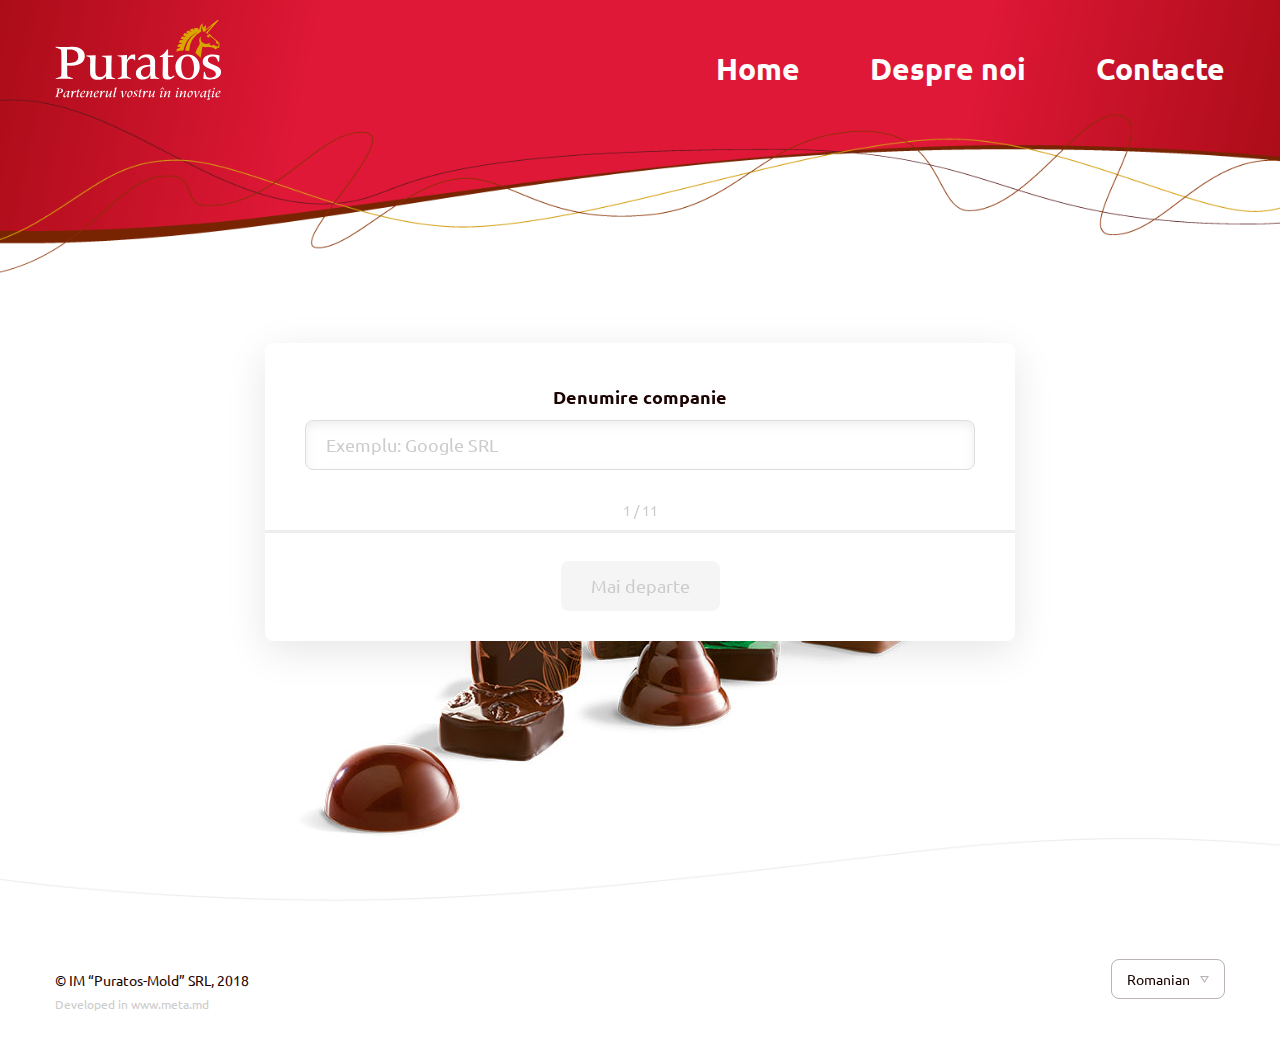
==== commit 04a96742: "changes 16.03.18" ====
--- a/docs/forms-page.html
+++ b/docs/forms-page.html
@@ -46,7 +46,7 @@
                 <div class="step--form__body">
                   <div class="step--form__title">Denumire companie</div>
                   <div class="row">
-                    <div class="col md-6 offset-md-3">
+                    <div class="col md-12">
                       <input type="text" placeholder="Exemplu: Google SRL">
                     </div>
                   </div>
@@ -65,6 +65,34 @@
                     <div class="col md-6 offset-md-3">
                       <select id="segment">
                         <option value=""> </option>
+                        <option value="1">Artisani</option>
+                        <option value="2">Lorem ipsum</option>
+                        <option value="3">Lorem ipsum</option>
+                        <option value="4">Lorem ipsum</option>
+                        <option value="1">Artisani</option>
+                        <option value="2">Lorem ipsum</option>
+                        <option value="3">Lorem ipsum</option>
+                        <option value="4">Lorem ipsum</option>
+                        <option value="1">Artisani</option>
+                        <option value="2">Lorem ipsum</option>
+                        <option value="3">Lorem ipsum</option>
+                        <option value="4">Lorem ipsum</option>
+                        <option value="1">Artisani</option>
+                        <option value="2">Lorem ipsum</option>
+                        <option value="3">Lorem ipsum</option>
+                        <option value="4">Lorem ipsum</option>
+                        <option value="1">Artisani</option>
+                        <option value="2">Lorem ipsum</option>
+                        <option value="3">Lorem ipsum</option>
+                        <option value="4">Lorem ipsum</option>
+                        <option value="1">Artisani</option>
+                        <option value="2">Lorem ipsum</option>
+                        <option value="3">Lorem ipsum</option>
+                        <option value="4">Lorem ipsum</option>
+                        <option value="1">Artisani</option>
+                        <option value="2">Lorem ipsum</option>
+                        <option value="3">Lorem ipsum</option>
+                        <option value="4">Lorem ipsum</option>
                         <option value="1">Artisani</option>
                         <option value="2">Lorem ipsum</option>
                         <option value="3">Lorem ipsum</option>
--- a/docs/css/styles.min.css
+++ b/docs/css/styles.min.css
@@ -1 +1 @@
-#home .swiper-next,#home .swiper-prev,.landing--header .dropdown,.landing--header .dropdown--menu,.landing--header .dropdown--menu a,.landing--header .dropdown--toggle svg,.landing--header nav.main--nav ul li a svg,.page--footer .dropdown,.page--footer .dropdown--menu,.page--footer .dropdown--menu a,.page--footer .dropdown--toggle svg,.page--header .main--nav ul a svg,.poll--slider .swiper-slide .step--form .radio-group__input,.poll--slider .swiper-slide .step--form .radio-group__input:after,.poll--slider .swiper-slide .step--form .radio-group__input:before,.poll--slider .swiper-slide .step--form .star-rating__icon svg,.transition{-webkit-transition:.15s ease-in-out;-o-transition:.15s ease-in-out;transition:.15s ease-in-out}.btn.default,.poll--slider .steps--indicator .progress .range,.poll--slider .swiper-slide .step--ctrl .btn.final,.poll--slider .swiper-slide .step--ctrl .btn[data-next],.red-gradient{background:#93070a;background:-moz-linear-gradient(left, #93070a 0%, #e01837 30%, #e01837 70%, #93070a 100%);background:-webkit-linear-gradient(left, #93070a 0%, #e01837 30%, #e01837 70%, #93070a 100%);background:-webkit-gradient(linear, left top, right top, from(#93070a), color-stop(30%, #e01837), color-stop(70%, #e01837), to(#93070a));background:-o-linear-gradient(left, #93070a 0%, #e01837 30%, #e01837 70%, #93070a 100%);background:linear-gradient(to right, #93070a 0%, #e01837 30%, #e01837 70%, #93070a 100%);filter:progid:DXImageTransform.Microsoft.gradient( startColorstr='#93070a', endColorstr='#93070a',GradientType=1 )}.hyphenate{overflow-wrap:break-word;word-wrap:break-word;-webkit-hyphens:auto;-ms-hyphens:auto;-moz-hyphens:auto;hyphens:auto}@-webkit-keyframes pulse{0%{-webkit-transform:scale3d(1, 1, 1);transform:scale3d(1, 1, 1)}50%{-webkit-transform:scale3d(1.1, 1.1, 1.1);transform:scale3d(1.1, 1.1, 1.1)}to{-webkit-transform:scale3d(1, 1, 1);transform:scale3d(1, 1, 1)}}@keyframes pulse{0%{-webkit-transform:scale3d(1, 1, 1);transform:scale3d(1, 1, 1)}50%{-webkit-transform:scale3d(1.1, 1.1, 1.1);transform:scale3d(1.1, 1.1, 1.1)}to{-webkit-transform:scale3d(1, 1, 1);transform:scale3d(1, 1, 1)}}*,:after,:before{outline:none;-webkit-box-sizing:border-box;box-sizing:border-box}html{font-family:sans-serif;-ms-text-size-adjust:100%;-webkit-text-size-adjust:100%}body{margin:0}body,html{min-height:100%!important;-webkit-tap-highlight-color:transparent!important;-webkit-touch-callout:none!important;-webkit-text-size-adjust:100%!important;-ms-text-size-adjust:100%!important;-webkit-font-smoothing:antialiased!important;-moz-osx-font-smoothing:grayscale!important}article,aside,details,figcaption,figure,footer,header,hgroup,main,menu,nav,section,summary{display:block}audio,canvas,progress,video{display:inline-block;vertical-align:baseline}audio:not([controls]){display:none;height:0}[hidden],template{display:none}a{background-color:transparent}a:active,a:hover{outline:0}abbr[title]{border-bottom:1px dotted}b,strong{font-weight:bold}dfn{font-style:italic}h1{font-size:2em;margin:0.67em 0}mark{background:#ff0;color:#000}small{font-size:80%}sub,sup{font-size:75%;line-height:0;position:relative;vertical-align:baseline}sup{top:-0.5em}sub{bottom:-0.25em}img{border:0}svg:not(:root){overflow:hidden}figure{margin:1em 40px}hr{-webkit-box-sizing:content-box;box-sizing:content-box;height:0}pre{overflow:auto}code,kbd,pre,samp{font-family:monospace, monospace;font-size:1em}button,input,optgroup,select,textarea{color:inherit;font:inherit;margin:0}button{overflow:visible}button,select{text-transform:none}button,html input[type=button],input[type=reset],input[type=submit]{-webkit-appearance:button;cursor:pointer}button[disabled],html input[disabled]{cursor:default}button::-moz-focus-inner,input::-moz-focus-inner{border:0;padding:0}input{line-height:normal}input[type=checkbox],input[type=radio]{-webkit-box-sizing:border-box;box-sizing:border-box;padding:0}input[type=number]::-webkit-inner-spin-button,input[type=number]::-webkit-outer-spin-button{height:auto}input[type=search]{-webkit-appearance:textfield;-webkit-box-sizing:content-box;box-sizing:content-box}input[type=search]::-webkit-search-cancel-button,input[type=search]::-webkit-search-decoration{-webkit-appearance:none}fieldset{border:1px solid #c0c0c0;margin:0 2px;padding:0.35em 0.625em 0.75em}legend{border:0;padding:0}textarea{overflow:auto}optgroup{font-weight:bold}table{border-collapse:collapse;border-spacing:0}td,th{padding:0}.container{margin:0 auto;padding:0 15px;width:100%;max-width:1200px}.row{margin-left:-15px;margin-right:-15px;display:-webkit-box;display:-ms-flexbox;display:flex;-ms-flex-wrap:wrap;flex-wrap:wrap}.col{padding:0 15px;margin:0;position:relative;flex-basis:100%;max-width:100%;-ms-flex-preferred-size:100%}.col.xs-1{flex-basis:8.33333%;max-width:8.33333%;-ms-flex-preferred-size:8.33333%}.col.xs-2{flex-basis:16.66667%;max-width:16.66667%;-ms-flex-preferred-size:16.66667%}.col.xs-3{flex-basis:25%;max-width:25%;-ms-flex-preferred-size:25%}.col.xs-4{flex-basis:33.33333%;max-width:33.33333%;-ms-flex-preferred-size:33.33333%}.col.xs-5{flex-basis:41.66667%;max-width:41.66667%;-ms-flex-preferred-size:41.66667%}.col.xs-6{flex-basis:50%;max-width:50%;-ms-flex-preferred-size:50%}.col.xs-7{flex-basis:58.33333%;max-width:58.33333%;-ms-flex-preferred-size:58.33333%}.col.xs-8{flex-basis:66.66667%;max-width:66.66667%;-ms-flex-preferred-size:66.66667%}.col.xs-9{flex-basis:75%;max-width:75%;-ms-flex-preferred-size:75%}.col.xs-10{flex-basis:83.33333%;max-width:83.33333%;-ms-flex-preferred-size:83.33333%}.col.xs-11{flex-basis:91.66667%;max-width:91.66667%;-ms-flex-preferred-size:91.66667%}.col.xs-12{flex-basis:100%;max-width:100%;-ms-flex-preferred-size:100%}.col.order-xs-1{-webkit-box-ordinal-group:2;-ms-flex-order:1;order:1}.col.order-xs-2{-webkit-box-ordinal-group:3;-ms-flex-order:2;order:2}.col.order-xs-3{-webkit-box-ordinal-group:4;-ms-flex-order:3;order:3}.col.order-xs-4{-webkit-box-ordinal-group:5;-ms-flex-order:4;order:4}.col.order-xs-5{-webkit-box-ordinal-group:6;-ms-flex-order:5;order:5}.col.order-xs-6{-webkit-box-ordinal-group:7;-ms-flex-order:6;order:6}.col.order-xs-7{-webkit-box-ordinal-group:8;-ms-flex-order:7;order:7}.col.order-xs-8{-webkit-box-ordinal-group:9;-ms-flex-order:8;order:8}.col.order-xs-9{-webkit-box-ordinal-group:10;-ms-flex-order:9;order:9}.col.order-xs-10{-webkit-box-ordinal-group:11;-ms-flex-order:10;order:10}.col.order-xs-11{-webkit-box-ordinal-group:12;-ms-flex-order:11;order:11}.col.order-xs-12{-webkit-box-ordinal-group:13;-ms-flex-order:12;order:12}.col.offset-xs-1{margin-left:8.33333%}.col.offset-xs-2{margin-left:16.66667%}.col.offset-xs-3{margin-left:25%}.col.offset-xs-4{margin-left:33.33333%}.col.offset-xs-5{margin-left:41.66667%}.col.offset-xs-6{margin-left:50%}.col.offset-xs-7{margin-left:58.33333%}.col.offset-xs-8{margin-left:66.66667%}.col.offset-xs-9{margin-left:75%}.col.offset-xs-10{margin-left:83.33333%}.col.offset-xs-11{margin-left:91.66667%}.col.offset-xs-12{margin-left:100%}@media only screen and (min-width:521px){.col.sm-1{flex-basis:8.33333%;max-width:8.33333%;-ms-flex-preferred-size:8.33333%}.col.sm-2{flex-basis:16.66667%;max-width:16.66667%;-ms-flex-preferred-size:16.66667%}.col.sm-3{flex-basis:25%;max-width:25%;-ms-flex-preferred-size:25%}.col.sm-4{flex-basis:33.33333%;max-width:33.33333%;-ms-flex-preferred-size:33.33333%}.col.sm-5{flex-basis:41.66667%;max-width:41.66667%;-ms-flex-preferred-size:41.66667%}.col.sm-6{flex-basis:50%;max-width:50%;-ms-flex-preferred-size:50%}.col.sm-7{flex-basis:58.33333%;max-width:58.33333%;-ms-flex-preferred-size:58.33333%}.col.sm-8{flex-basis:66.66667%;max-width:66.66667%;-ms-flex-preferred-size:66.66667%}.col.sm-9{flex-basis:75%;max-width:75%;-ms-flex-preferred-size:75%}.col.sm-10{flex-basis:83.33333%;max-width:83.33333%;-ms-flex-preferred-size:83.33333%}.col.sm-11{flex-basis:91.66667%;max-width:91.66667%;-ms-flex-preferred-size:91.66667%}.col.sm-12{flex-basis:100%;max-width:100%;-ms-flex-preferred-size:100%}.col.order-sm-1{-webkit-box-ordinal-group:2;-ms-flex-order:1;order:1}.col.order-sm-2{-webkit-box-ordinal-group:3;-ms-flex-order:2;order:2}.col.order-sm-3{-webkit-box-ordinal-group:4;-ms-flex-order:3;order:3}.col.order-sm-4{-webkit-box-ordinal-group:5;-ms-flex-order:4;order:4}.col.order-sm-5{-webkit-box-ordinal-group:6;-ms-flex-order:5;order:5}.col.order-sm-6{-webkit-box-ordinal-group:7;-ms-flex-order:6;order:6}.col.order-sm-7{-webkit-box-ordinal-group:8;-ms-flex-order:7;order:7}.col.order-sm-8{-webkit-box-ordinal-group:9;-ms-flex-order:8;order:8}.col.order-sm-9{-webkit-box-ordinal-group:10;-ms-flex-order:9;order:9}.col.order-sm-10{-webkit-box-ordinal-group:11;-ms-flex-order:10;order:10}.col.order-sm-11{-webkit-box-ordinal-group:12;-ms-flex-order:11;order:11}.col.order-sm-12{-webkit-box-ordinal-group:13;-ms-flex-order:12;order:12}.col.offset-sm-1{margin-left:8.33333%}.col.offset-sm-2{margin-left:16.66667%}.col.offset-sm-3{margin-left:25%}.col.offset-sm-4{margin-left:33.33333%}.col.offset-sm-5{margin-left:41.66667%}.col.offset-sm-6{margin-left:50%}.col.offset-sm-7{margin-left:58.33333%}.col.offset-sm-8{margin-left:66.66667%}.col.offset-sm-9{margin-left:75%}.col.offset-sm-10{margin-left:83.33333%}.col.offset-sm-11{margin-left:91.66667%}.col.offset-sm-12{margin-left:100%}}@media only screen and (min-width:961px){.col.md-1{flex-basis:8.33333%;max-width:8.33333%;-ms-flex-preferred-size:8.33333%}.col.md-2{flex-basis:16.66667%;max-width:16.66667%;-ms-flex-preferred-size:16.66667%}.col.md-3{flex-basis:25%;max-width:25%;-ms-flex-preferred-size:25%}.col.md-4{flex-basis:33.33333%;max-width:33.33333%;-ms-flex-preferred-size:33.33333%}.col.md-5{flex-basis:41.66667%;max-width:41.66667%;-ms-flex-preferred-size:41.66667%}.col.md-6{flex-basis:50%;max-width:50%;-ms-flex-preferred-size:50%}.col.md-7{flex-basis:58.33333%;max-width:58.33333%;-ms-flex-preferred-size:58.33333%}.col.md-8{flex-basis:66.66667%;max-width:66.66667%;-ms-flex-preferred-size:66.66667%}.col.md-9{flex-basis:75%;max-width:75%;-ms-flex-preferred-size:75%}.col.md-10{flex-basis:83.33333%;max-width:83.33333%;-ms-flex-preferred-size:83.33333%}.col.md-11{flex-basis:91.66667%;max-width:91.66667%;-ms-flex-preferred-size:91.66667%}.col.md-12{flex-basis:100%;max-width:100%;-ms-flex-preferred-size:100%}.col.order-md-1{-webkit-box-ordinal-group:2;-ms-flex-order:1;order:1}.col.order-md-2{-webkit-box-ordinal-group:3;-ms-flex-order:2;order:2}.col.order-md-3{-webkit-box-ordinal-group:4;-ms-flex-order:3;order:3}.col.order-md-4{-webkit-box-ordinal-group:5;-ms-flex-order:4;order:4}.col.order-md-5{-webkit-box-ordinal-group:6;-ms-flex-order:5;order:5}.col.order-md-6{-webkit-box-ordinal-group:7;-ms-flex-order:6;order:6}.col.order-md-7{-webkit-box-ordinal-group:8;-ms-flex-order:7;order:7}.col.order-md-8{-webkit-box-ordinal-group:9;-ms-flex-order:8;order:8}.col.order-md-9{-webkit-box-ordinal-group:10;-ms-flex-order:9;order:9}.col.order-md-10{-webkit-box-ordinal-group:11;-ms-flex-order:10;order:10}.col.order-md-11{-webkit-box-ordinal-group:12;-ms-flex-order:11;order:11}.col.order-md-12{-webkit-box-ordinal-group:13;-ms-flex-order:12;order:12}.col.offset-md-1{margin-left:8.33333%}.col.offset-md-2{margin-left:16.66667%}.col.offset-md-3{margin-left:25%}.col.offset-md-4{margin-left:33.33333%}.col.offset-md-5{margin-left:41.66667%}.col.offset-md-6{margin-left:50%}.col.offset-md-7{margin-left:58.33333%}.col.offset-md-8{margin-left:66.66667%}.col.offset-md-9{margin-left:75%}.col.offset-md-10{margin-left:83.33333%}.col.offset-md-11{margin-left:91.66667%}.col.offset-md-12{margin-left:100%}}@media only screen and (min-width:1201px){.col.lg-1{flex-basis:8.33333%;max-width:8.33333%;-ms-flex-preferred-size:8.33333%}.col.lg-2{flex-basis:16.66667%;max-width:16.66667%;-ms-flex-preferred-size:16.66667%}.col.lg-3{flex-basis:25%;max-width:25%;-ms-flex-preferred-size:25%}.col.lg-4{flex-basis:33.33333%;max-width:33.33333%;-ms-flex-preferred-size:33.33333%}.col.lg-5{flex-basis:41.66667%;max-width:41.66667%;-ms-flex-preferred-size:41.66667%}.col.lg-6{flex-basis:50%;max-width:50%;-ms-flex-preferred-size:50%}.col.lg-7{flex-basis:58.33333%;max-width:58.33333%;-ms-flex-preferred-size:58.33333%}.col.lg-8{flex-basis:66.66667%;max-width:66.66667%;-ms-flex-preferred-size:66.66667%}.col.lg-9{flex-basis:75%;max-width:75%;-ms-flex-preferred-size:75%}.col.lg-10{flex-basis:83.33333%;max-width:83.33333%;-ms-flex-preferred-size:83.33333%}.col.lg-11{flex-basis:91.66667%;max-width:91.66667%;-ms-flex-preferred-size:91.66667%}.col.lg-12{flex-basis:100%;max-width:100%;-ms-flex-preferred-size:100%}.col.order-lg-1{-webkit-box-ordinal-group:2;-ms-flex-order:1;order:1}.col.order-lg-2{-webkit-box-ordinal-group:3;-ms-flex-order:2;order:2}.col.order-lg-3{-webkit-box-ordinal-group:4;-ms-flex-order:3;order:3}.col.order-lg-4{-webkit-box-ordinal-group:5;-ms-flex-order:4;order:4}.col.order-lg-5{-webkit-box-ordinal-group:6;-ms-flex-order:5;order:5}.col.order-lg-6{-webkit-box-ordinal-group:7;-ms-flex-order:6;order:6}.col.order-lg-7{-webkit-box-ordinal-group:8;-ms-flex-order:7;order:7}.col.order-lg-8{-webkit-box-ordinal-group:9;-ms-flex-order:8;order:8}.col.order-lg-9{-webkit-box-ordinal-group:10;-ms-flex-order:9;order:9}.col.order-lg-10{-webkit-box-ordinal-group:11;-ms-flex-order:10;order:10}.col.order-lg-11{-webkit-box-ordinal-group:12;-ms-flex-order:11;order:11}.col.order-lg-12{-webkit-box-ordinal-group:13;-ms-flex-order:12;order:12}.col.offset-lg-1{margin-left:8.33333%}.col.offset-lg-2{margin-left:16.66667%}.col.offset-lg-3{margin-left:25%}.col.offset-lg-4{margin-left:33.33333%}.col.offset-lg-5{margin-left:41.66667%}.col.offset-lg-6{margin-left:50%}.col.offset-lg-7{margin-left:58.33333%}.col.offset-lg-8{margin-left:66.66667%}.col.offset-lg-9{margin-left:75%}.col.offset-lg-10{margin-left:83.33333%}.col.offset-lg-11{margin-left:91.66667%}.col.offset-lg-12{margin-left:100%}}body{font-family:'Ubuntu', sans-serif;font-size:18px;line-height:27px;color:#1b0300;background-color:#ffffff}[data-background]{display:none}.btn{display:inline-block;cursor:pointer;text-align:center;border:none;background-color:transparent;text-decoration:none!important}.btn.default{color:#ffffff;font-weight:900;font-size:24px;line-height:30px;padding:15px 35px;border-radius:10px;-webkit-animation-duration:.5s;animation-duration:.5s;-webkit-animation-iteration-count:infinite;animation-iteration-count:infinite;-webkit-animation-fill-mode:both;animation-fill-mode:both}.btn.default:hover{-webkit-animation-name:pulse;animation-name:pulse}@media only screen and (max-width:768px){.btn.default{font-size:16px;line-height:20px;padding:10px 20px}}i.icon svg{display:block;width:16px;height:16px}img{max-width:100%!important}.btn,.dropdown *,a,button{-webkit-user-select:none;-moz-user-select:none;-ms-user-select:none;user-select:none}body,html{margin:0;padding:0;min-width:320px}.landing--header{position:absolute;top:30px;left:0;right:0;z-index:10}.landing--header .container{display:-webkit-box;display:-ms-flexbox;display:flex;-webkit-box-align:center;-ms-flex-align:center;align-items:center}.landing--header .brand{-webkit-box-flex:0;-ms-flex:none;flex:none;display:block;width:166px;height:80px;margin-right:50px}.landing--header [data-toggle=menu]{display:none}.landing--header .nav--spacer{-webkit-box-flex:1;-ms-flex:1;flex:1}.landing--header nav.main--nav{-webkit-box-flex:0;-ms-flex:none;flex:none;padding-top:24px}.landing--header nav.main--nav ul{display:-webkit-box;display:-ms-flexbox;display:flex;-webkit-box-align:center;-ms-flex-align:center;align-items:center;margin:0;padding:0;list-style:none;list-style-image:none}.landing--header nav.main--nav ul li{display:block}.landing--header nav.main--nav ul li a{display:block;font-weight:900;color:#ffffff;text-decoration:none;position:relative;line-height:1;font-size:24px;padding:10px 25px 10px;text-align:center}.landing--header nav.main--nav ul li a span{display:block;padding-bottom:5px}.landing--header nav.main--nav ul li a svg{display:block;position:absolute;bottom:0;left:50%;margin-left:-38px;width:76px;height:10px;opacity:0;-webkit-transform:translateY(-30px);-ms-transform:translateY(-30px);transform:translateY(-30px)}.landing--header nav.main--nav ul li a.active svg,.landing--header nav.main--nav ul li a:hover svg{opacity:1;-webkit-transform:translateY(0);-ms-transform:translateY(0);transform:translateY(0)}.landing--header .dropdown{-webkit-box-flex:0;-ms-flex:none;flex:none;display:block;position:relative;border:1px solid rgba(255, 255, 255, 0.3);border-radius:8px;margin-top:24px;-webkit-backface-visibility:hidden;backface-visibility:hidden}.landing--header .dropdown--toggle{cursor:pointer;display:block;font-size:0;line-height:20px;white-space:nowrap;color:#ffffff;padding:9px 15px}.landing--header .dropdown--toggle span{font-size:16px;display:inline-block;vertical-align:middle;line-height:1}.landing--header .dropdown--toggle svg{display:inline-block;line-height:1;vertical-align:middle;fill:#ffffff;width:9px;height:7px;opacity:0.3;margin-left:10px;fill:white}.landing--header .dropdown--menu{position:absolute;left:0;right:0;background-color:rgba(255, 255, 255, 0.5);margin-top:2px;padding:1px;-webkit-box-sizing:content-box;box-sizing:content-box;border-radius:0 0 8px 8px;top:0;height:0;opacity:0;-webkit-transform:scaleY(0);-ms-transform:scaleY(0);transform:scaleY(0);-webkit-transform-origin:top center;-ms-transform-origin:top center;transform-origin:top center;overflow:hidden;visibility:hidden}.landing--header .dropdown--menu a{display:block;width:100%;margin:0;padding:0;text-align:center;font-weight:900;color:#1b0300;text-decoration:none;line-height:30px;-webkit-backface-visibility:hidden;backface-visibility:hidden;background-color:rgba(255, 255, 255, 0.95)}.landing--header .dropdown--menu a:hover{background-color:#d9a500}.landing--header .dropdown--menu a.active{background-color:#de052d;color:#ffffff}.landing--header .dropdown.open{border:1px solid rgba(255, 255, 255, 0.6);border-radius:8px 8px 0 0}.landing--header .dropdown.open .dropdown--menu{top:100%;opacity:1;height:auto;-webkit-transform:scaleY(1);-ms-transform:scaleY(1);transform:scaleY(1);visibility:visible}.landing--header .dropdown.open .dropdown--toggle svg,.landing--header .dropdown:hover .dropdown--toggle svg{opacity:.6}@media only screen and (max-width:768px){.landing--header{top:0}.landing--header .brand{width:120px;height:80px;margin-right:30px}.landing--header nav.main--nav{position:absolute;left:0;right:0;top:100%;padding-top:0;-webkit-transform:scaleY(0) translateY(-10px);-ms-transform:scaleY(0) translateY(-10px);transform:scaleY(0) translateY(-10px);-webkit-transform-origin:top center;-ms-transform-origin:top center;transform-origin:top center;opacity:0;visibility:hidden;-webkit-transition:.15s ease-in-out;-o-transition:.15s ease-in-out;transition:.15s ease-in-out;background-color:rgba(27, 3, 0, 0.95)}.landing--header nav.main--nav ul{display:block;text-align:center;padding:20px 0 10px}.landing--header nav.main--nav ul li{padding:10px 0}.landing--header nav.main--nav ul a.active,.landing--header nav.main--nav ul a:hover{padding-top:0;padding-bottom:10px;color:#d9a500}.landing--header nav.main--nav ul a.active svg,.landing--header nav.main--nav ul a:hover svg{fill:#d9a500!important}.landing--header .dropdown{margin-top:10px}.landing--header .open nav.main--nav{-webkit-transform:scaleY(1) translateY(0px);-ms-transform:scaleY(1) translateY(0px);transform:scaleY(1) translateY(0px);opacity:1;visibility:visible}.landing--header [data-toggle=menu]{-webkit-box-flex:0;-ms-flex:none;flex:none;display:block;cursor:pointer;fill:#d9a500;width:40px;height:40px;margin-left:15px;margin-top:10px;opacity:.75;-webkit-transition:.15s ease-in-out;-o-transition:.15s ease-in-out;transition:.15s ease-in-out}.landing--header [data-toggle=menu].active{fill:#ffffff;opacity:1}}.landing--screen{display:block;width:100%;position:relative}#home{background-color:#ffffff;color:#ffffff;overflow:hidden}#home .swiper-slide{padding:170px 0 150px;position:static;height:0;visibility:hidden}#home .swiper-slide.swiper-slide-active{visibility:visible;height:100%}@media only screen and (max-width:768px){#home .swiper-slide{padding:100px 0 120px}}#home .swiper-slide .container{position:relative;z-index:2;-webkit-transform:translateY(100px);-ms-transform:translateY(100px);transform:translateY(100px);opacity:0;-webkit-transition:.35s .2s ease-in-out;-o-transition:.35s .2s ease-in-out;transition:.35s .2s ease-in-out}@media only screen and (max-width:960px){#home .swiper-slide .container{padding:0 58px}}@media only screen and (max-width:768px){#home .swiper-slide .container{padding:0 15px}}#home .swiper-slide-active .container{opacity:1;-webkit-transform:translateY(0);-ms-transform:translateY(0);transform:translateY(0)}#home .swiper-slide:before{display:block;content:'';position:absolute;z-index:1;top:0;left:0;right:0;height:50%;background:-moz-linear-gradient(top, #1b0300 0%, rgba(27, 3, 0, 0) 100%);background:-webkit-linear-gradient(top, #1b0300 0%, rgba(27, 3, 0, 0) 100%);background:-webkit-gradient(linear, left top, left bottom, from(#1b0300), to(rgba(27, 3, 0, 0)));background:-o-linear-gradient(top, #1b0300 0%, rgba(27, 3, 0, 0) 100%);background:linear-gradient(to bottom, #1b0300 0%, rgba(27, 3, 0, 0) 100%);filter:progid:DXImageTransform.Microsoft.gradient( startColorstr='#1b0300', endColorstr='#001b0300',GradientType=0 )}#home .swiper-slide:after{display:block;content:'';position:absolute;z-index:1;background:url(../img/slider_bg.svg) no-repeat center top;background-size:cover;left:0;bottom:0;right:0;padding-top:12.45%;bottom:-1px}@media screen and (max-width:1366px){#home .swiper-slide:after{padding-top:0;height:170px;background-size:1366px 170px}}#home .swiper-slide h1{font-size:40px;line-height:1;margin:0 0 20px}@media only screen and (max-width:768px){#home .swiper-slide h1{margin:0 0 18px;font-size:18px;line-height:18px}}#home .swiper-slide p{margin:0 0 24px}@media only screen and (max-width:768px){#home .swiper-slide p{margin:0 0 18px;font-size:14px;line-height:18px}}#home .swiper-next,#home .swiper-prev{cursor:pointer;display:block;position:absolute;z-index:15;top:50%;width:24px;height:58px;margin-top:-29px;opacity:0.5;fill:#fff}#home .swiper-next:hover,#home .swiper-prev:hover{opacity:1}#home .swiper-prev{left:15px}#home .swiper-next{right:15px}@media only screen and (max-width:768px){#home .swiper-next,#home .swiper-prev{margin-top:0;top:auto;bottom:20px;width:12px;height:29px;fill:#1b0300}#home .swiper-prev{left:45%;margin-left:-6px}#home .swiper-next{right:45%;margin-right:-6px}}#about{position:relative;z-index:2}#about .row{-webkit-box-align:end;-ms-flex-align:end;align-items:flex-end}#about .row .col{padding-bottom:40px}@media only screen and (max-width:768px){#about .row .col:last-child{margin-bottom:-60px}}#about img{display:block;max-width:100%;margin:0 auto}#about h2{font-weight:900;font-size:40px;line-height:1;margin:0 0 40px;color:#de052d}#about p{margin:0 0 24px}@media only screen and (max-width:768px){#about p{font-size:14px;line-height:18px;margin:0 0 18px}}#about p:last-child{margin-bottom:0}#contacts{background-color:#1b0300;position:relative;z-index:1;padding:160px 0 60px}#contacts .overlay{position:absolute;top:-1px;left:0;z-index:10;width:100%;height:0;padding-top:9.52%;overflow:hidden}@media screen and (max-width:1366px){#contacts .overlay{padding-top:0;height:130px}}#contacts .overlay svg{position:absolute;width:100%;height:100%;min-height:130px;min-width:1366px;top:0;left:0;right:0;bottom:0;display:block}#contacts .container{position:relative;z-index:5}@media only screen and (max-width:768px){#contacts .container{background-color:#ffffff;overflow:hidden}}#contacts .map--container{position:absolute;top:0;left:0;width:100%;height:100%;z-index:1}#contacts .map--container #map{width:100%;height:100%}#contacts .map--container #map a[href^="http://maps.google.com/maps"]{display:none!important}#contacts .map--container #map a[href^="https://maps.google.com/maps"]{display:none!important}#contacts .map--container #map .gm-style-cc,#contacts .map--container #map .gmnoprint a,#contacts .map--container #map .gmnoprint span{display:none}#contacts .map--container #map .gmnoprint div{background:none!important}#contacts .contacts{background-color:rgba(255, 255, 255, 0.95);-webkit-box-shadow:0 5px 20px rgba(27, 3, 0, 0.2);box-shadow:0 5px 20px rgba(27, 3, 0, 0.2);border-radius:10px;width:370px;margin-right:-30px;margin-left:auto;padding:40px}@media screen and (max-width:1366px){#contacts .contacts{margin-right:0}}#contacts .contacts--title{font-weight:900;font-size:36px;margin:0 0 10px;color:#de052d}#contacts .contacts--subtitle{font-size:20px;margin:0 0 40px}#contacts .contacts ul{margin:0;padding:0;list-style:none;list-style-image:none}#contacts .contacts ul li{display:block;padding-left:40px;position:relative;margin-bottom:20px}#contacts .contacts ul li:last-child{margin-bottom:0}#contacts .contacts ul li i.icon{display:inline-block;vertical-align:middle;line-height:1;width:16px;margin-left:-40px;margin-right:24px}#contacts .contacts ul li a,#contacts .contacts ul li span{color:#1b0300;line-height:24px}#contacts .contacts ul li a{text-decoration:none}#contacts .contacts ul li a:hover{text-decoration:underline}@media only screen and (max-width:768px){#contacts{padding-bottom:0;padding-top:0;overflow:hidden}#contacts .overlay{top:-40px}#contacts .map--container{position:relative;height:420px;margin-bottom:-180px}#contacts .contacts{padding:30px 15px;margin:0;max-width:100%;-webkit-box-shadow:none;box-shadow:none;border-radius:0}#contacts .contacts--subtitle{font-size:16px;margin:0px 0 15px}#contacts .contacts ul li{margin-bottom:10px}#contacts .contacts ul li a,#contacts .contacts ul li span{font-size:12px;line-height:15px}}.page--wraper{background:url(../img/page_bg.jpg) no-repeat center 70%;margin:0;padding:0;min-height:100vh;display:-webkit-box;display:-ms-flexbox;display:flex;-webkit-box-orient:vertical;-webkit-box-direction:normal;-ms-flex-direction:column;flex-direction:column;-webkit-box-align:stretch;-ms-flex-align:stretch;align-items:stretch}@media only screen and (max-width:768px){.page--wraper{background-size:320px}}.page--header{-webkit-box-flex:0;-ms-flex:none;flex:none;background:url(../img/header_bg.png) no-repeat center bottom;background-size:cover}.page--header .container{display:-webkit-box;display:-ms-flexbox;display:flex;-webkit-box-align:center;-ms-flex-align:center;align-items:center;padding-bottom:140px;padding-top:20px}.page--header .brand{display:block;-webkit-box-flex:0;-ms-flex:none;flex:none;width:166px;height:80px;margin-bottom:38px}.page--header .nav--spacer{-webkit-box-flex:1;-ms-flex:1;flex:1}.page--header .main--nav{-webkit-box-flex:0;-ms-flex:none;flex:none}.page--header .main--nav ul{display:-webkit-box;display:-ms-flexbox;display:flex;-webkit-box-align:center;-ms-flex-align:center;align-items:center}.page--header .main--nav ul li{display:block;margin-left:70px}.page--header .main--nav ul li:first-child{margin-left:0}.page--header .main--nav ul a{font-size:30px;line-height:1;font-weight:900;color:#ffffff;text-decoration:none;position:relative;display:block;padding-bottom:15px}.page--header .main--nav ul a span{display:block;padding-bottom:5px}.page--header .main--nav ul a svg{display:block;position:absolute;bottom:0;left:50%;margin-left:-38px;width:76px;height:10px;opacity:0;-webkit-transform:translateY(-30px);-ms-transform:translateY(-30px);transform:translateY(-30px)}.page--header .main--nav ul a.active svg,.page--header .main--nav ul a:hover svg{opacity:1;-webkit-transform:translateY(0);-ms-transform:translateY(0);transform:translateY(0)}.page--header [data-toggle=menu]{display:none}@media only screen and (max-width:768px){.page--header .container{position:relative}.page--header .main--nav{position:absolute;left:0;right:0;background-color:#e01837;top:0;opacity:0;-webkit-transform:scaleY(0);-ms-transform:scaleY(0);transform:scaleY(0);-webkit-transform-origin:top center;-ms-transform-origin:top center;transform-origin:top center;visibility:hidden;-webkit-transition:.15s ease-in-out;-o-transition:.15s ease-in-out;transition:.15s ease-in-out}.page--header .main--nav ul{display:block;text-align:center;margin:0;padding:0}.page--header .main--nav ul li{margin:0;padding:0}.page--header .main--nav ul a{font-size:18px;margin:0 0 10px;padding:20px 0}.page--header .open .main--nav{top:110px;opacity:1;-webkit-transform:scaleY(1);-ms-transform:scaleY(1);transform:scaleY(1);visibility:visible}.page--header [data-toggle=menu]{-webkit-box-flex:0;-ms-flex:none;flex:none;display:block;cursor:pointer;fill:#d9a500;width:40px;height:40px;margin-left:15px;margin-top:-10px;opacity:.75;-webkit-transition:.15s ease-in-out;-o-transition:.15s ease-in-out;transition:.15s ease-in-out}.page--header [data-toggle=menu].active{fill:#ffffff;opacity:1}}.page--content{-webkit-box-flex:1;-ms-flex:1;flex:1;padding:65px 15px 40px;margin-bottom:-80px;overflow:hidden;min-height:640px}.page--content h1.thanks{color:#de052d;font-size:40px;line-height:1;margin-top:0;margin-bottom:100px;text-align:center;background-color:rgba(255, 255, 255, 0.95)}@media only screen and (max-width:768px){.page--content{padding:15px 15px 100px}.page--content h1.thanks{font-size:30px}}.page--footer{-webkit-box-flex:0;-ms-flex:none;flex:none;position:relative;background:url(../img/footer_bg.png) no-repeat center top;background-size:100%;height:220px;padding-top:120px}.page--footer .row .col:last-child{text-align:right}.page--footer .copyryght{padding-top:10px;font-size:14px;line-height:24px;margin-bottom:20px}.page--footer .copyryght small{display:block;font-size:12px;line-height:24px;color:#cccccc}.page--footer .copyryght small a{color:#cccccc;text-decoration:none}.page--footer .copyryght small a:hover{color:#1b0300}.page--footer .dropdown{display:inline-block;position:relative;border:1px solid rgba(27, 3, 0, 0.3);border-radius:8px;-webkit-backface-visibility:hidden;backface-visibility:hidden}.page--footer .dropdown--toggle{cursor:pointer;display:block;font-size:0;line-height:20px;white-space:nowrap;color:#1b0300;padding:9px 15px}.page--footer .dropdown--toggle span{font-size:14px;display:inline-block;vertical-align:middle;line-height:1}.page--footer .dropdown--toggle svg{display:inline-block;line-height:1;vertical-align:middle;fill:#1b0300;width:9px;height:7px;opacity:0.3;margin-left:10px}.page--footer .dropdown--menu{position:absolute;left:0;right:0;background-color:rgba(27, 3, 0, 0.6);margin-bottom:2px;padding:1px;-webkit-box-sizing:content-box;box-sizing:content-box;border-radius:8px 8px 0 0;bottom:0;height:0;opacity:0;-webkit-transform:scaleY(0);-ms-transform:scaleY(0);transform:scaleY(0);-webkit-transform-origin:bottom center;-ms-transform-origin:bottom center;transform-origin:bottom center;overflow:hidden;visibility:hidden}.page--footer .dropdown--menu a{display:block;width:100%;margin:0;padding:0;text-align:center;color:#1b0300;text-decoration:none;line-height:30px;font-size:14px;-webkit-backface-visibility:hidden;backface-visibility:hidden;background-color:#ffffff}.page--footer .dropdown--menu a:hover{background-color:#eee;color:#1b0300}.page--footer .dropdown--menu a.active{background-color:#de052d;color:#ffffff}.page--footer .dropdown.open{border:1px solid rgba(27, 3, 0, 0.6);border-radius:0 0 8px 8px}.page--footer .dropdown.open .dropdown--menu{bottom:100%;opacity:1;height:auto;-webkit-transform:scaleY(1);-ms-transform:scaleY(1);transform:scaleY(1);visibility:visible}.page--footer .dropdown.open .dropdown--toggle svg,.page--footer .dropdown:hover .dropdown--toggle svg{opacity:.6}@media only screen and (max-width:768px){.page--footer{height:190px;padding-top:50px}.page--footer .copyryght{text-align:center}.page--footer .row .col:last-child{text-align:center;padding-bottom:20px}}.poll--slider{width:750px;max-width:100%;margin:0 auto;overflow:visible!important;background-color:#fff;border-radius:8px;-webkit-box-shadow:0 10px 40px rgba(0, 0, 0, 0.1);box-shadow:0 10px 40px rgba(0, 0, 0, 0.1)}.poll--slider .swiper-slide{visibility:hidden;position:relative;display:block;height:0;overflow:hidden}.poll--slider .swiper-slide-active{visibility:visible;height:auto;overflow:visible}.poll--slider .swiper-slide .step--form{position:relative;padding-top:40px}.poll--slider .swiper-slide .step--form__body{padding:0 40px 30px}@media only screen and (max-width:768px){.poll--slider .swiper-slide .step--form__body{padding:0 15px}}.poll--slider .swiper-slide .step--form__title{text-align:center;font-weight:900;margin-bottom:10px}@media only screen and (max-width:768px){.poll--slider .swiper-slide .step--form__title{font-size:14px;line-height:20px}}.poll--slider .swiper-slide .step--form select{display:none}.poll--slider .swiper-slide .step--form .star-rating{font-size:0;padding-top:30px;text-align:center}.poll--slider .swiper-slide .step--form .star-rating__wrap{display:-webkit-inline-box;display:-ms-inline-flexbox;display:inline-flex;-webkit-box-orient:horizontal;-webkit-box-direction:reverse;-ms-flex-direction:row-reverse;flex-direction:row-reverse}.poll--slider .swiper-slide .step--form .star-rating__input{display:none}.poll--slider .swiper-slide .step--form .star-rating__icon{display:block;margin:5px;cursor:pointer;-webkit-transition:.15s ease-in-out;-o-transition:.15s ease-in-out;transition:.15s ease-in-out}.poll--slider .swiper-slide .step--form .star-rating__icon svg{display:block;width:24px;height:24px;fill:transparent;stroke:#dddddd;stroke-width:5%}.poll--slider .swiper-slide .step--form .star-rating .star-rating__icon:hover svg,.poll--slider .swiper-slide .step--form .star-rating .star-rating__icon:hover~.star-rating__icon svg,.poll--slider .swiper-slide .step--form .star-rating .star-rating__input:checked~.star-rating__icon svg{fill:#de052d;stroke:transparent;stroke-width:0}.poll--slider .swiper-slide .step--form .star-rating .star-rating__icon:hover{-webkit-transform:scale(1.2);-ms-transform:scale(1.2);transform:scale(1.2)}.poll--slider .swiper-slide .step--form .col.step--form__info{padding-top:28px;padding-left:35px}@media only screen and (max-width:768px){.poll--slider .swiper-slide .step--form .col.step--form__info{font-size:14px;line-height:20px}}.poll--slider .swiper-slide .step--form .centered{text-align:center}.poll--slider .swiper-slide .step--form .centered--wraper{display:inline-block}.poll--slider .swiper-slide .step--form .radio-group{padding:30px 20px 0;margin-bottom:-20px}.poll--slider .swiper-slide .step--form .radio-group input{display:none}.poll--slider .swiper-slide .step--form .radio-group label{display:-webkit-box;display:-ms-flexbox;display:flex;cursor:pointer;margin-bottom:20px}@media only screen and (max-width:768px){.poll--slider .swiper-slide .step--form .radio-group label{font-size:14px;line-height:20px}}.poll--slider .swiper-slide .step--form .radio-group label span{display:block}.poll--slider .swiper-slide .step--form .radio-group__label{padding-left:15px;color:#555555}.poll--slider .swiper-slide .step--form .radio-group__input{-webkit-box-flex:0;-ms-flex:none;flex:none;width:14px;height:14px;position:relative;width:30px;height:30px}.poll--slider .swiper-slide .step--form .radio-group__input:after{display:block;content:'';width:30px;height:30px;position:absolute;top:50%;left:50%;margin-left:-15px;margin-top:-15px;border:3px solid #de052d;border-radius:100%;-webkit-transform:scale(0);-ms-transform:scale(0);transform:scale(0);opacity:0}.poll--slider .swiper-slide .step--form .radio-group__input:before{display:block;content:'';width:14px;height:14px;position:absolute;top:50%;left:50%;margin-left:-7px;margin-top:-7px;border-radius:100%;background-color:#dddddd;-webkit-box-shadow:inset 0 4px 10px rgba(27, 3, 0, 0.3);box-shadow:inset 0 4px 10px rgba(27, 3, 0, 0.3)}@media only screen and (max-width:768px){.poll--slider .swiper-slide .step--form .radio-group__input{margin-top:-4px}}.poll--slider .swiper-slide .step--form .radio-group label:hover .radio-group__input:after{-webkit-transform:scale(1);-ms-transform:scale(1);transform:scale(1);opacity:1}.poll--slider .swiper-slide .step--form .radio-group label:hover .radio-group__input:before{background-color:#de052d}.poll--slider .swiper-slide .step--form .radio-group input:checked+label .radio-group__input:before{background-color:#de052d}.poll--slider .swiper-slide .step--form .radio-group input:checked+label .radio-group__input:after{-webkit-transform:scale(1);-ms-transform:scale(1);transform:scale(1);opacity:1}.poll--slider .swiper-slide .step--form input[type=text]{display:block;width:100%;height:50px;border:1px solid #dddddd;-webkit-box-shadow:inset 0 4px 10px rgba(221, 221, 221, 0.5);box-shadow:inset 0 4px 10px rgba(221, 221, 221, 0.5);border-radius:8px;padding:0 20px;color:#555555}@media only screen and (max-width:768px){.poll--slider .swiper-slide .step--form input[type=text]{font-size:14px}}.poll--slider .swiper-slide .step--form input[type=text]::-webkit-input-placeholder{color:#cccccc}.poll--slider .swiper-slide .step--form input[type=text]::-moz-placeholder{color:#cccccc}.poll--slider .swiper-slide .step--form input[type=text]:-ms-input-placeholder{color:#cccccc}.poll--slider .swiper-slide .step--form input[type=text]:-moz-placeholder{color:#cccccc}.poll--slider .swiper-slide .step--form input[type=text]:focus::-webkit-input-placeholder{color:transparent}.poll--slider .swiper-slide .step--form input[type=text]:focus::-moz-placeholder{color:transparent}.poll--slider .swiper-slide .step--form input[type=text]:focus:-ms-input-placeholder{color:transparent}.poll--slider .swiper-slide .step--form input[type=text]:focus:-moz-placeholder{color:transparent}.poll--slider .swiper-slide .step--ctrl{text-align:center;padding:0 0 30px;font-size:0}@media only screen and (max-width:768px){.poll--slider .swiper-slide .step--ctrl{padding:20px 0}}.poll--slider .swiper-slide .step--ctrl .btn{display:inline-block;vertical-align:middle;font-size:18px;font-weight:400;line-height:30px;padding:10px 30px;border-radius:8px;margin:0 5px}@media only screen and (max-width:768px){.poll--slider .swiper-slide .step--ctrl .btn{font-size:14px;padding:10px 20px;margin-bottom:10px}}.poll--slider .swiper-slide .step--ctrl .btn[data-prev]{background-color:#f5f5f5;color:#1b0300}.poll--slider .swiper-slide .step--ctrl .btn.final,.poll--slider .swiper-slide .step--ctrl .btn[data-next]{color:#ffffff}.poll--slider .swiper-slide .step--ctrl .btn.final[disabled],.poll--slider .swiper-slide .step--ctrl .btn[data-next][disabled]{cursor:default;background:#f5f5f5;color:#cccccc}.poll--slider .steps--indicator{margin-bottom:28px}.poll--slider .steps--indicator .pager{font-size:14px;line-height:20px;color:#cccccc;margin-bottom:10px}.poll--slider .steps--indicator .progress{width:100%;background-color:rgba(0, 0, 0, 0.07)}.poll--slider .steps--indicator .progress .range{height:3px;margin:0 auto}.swiper-container{margin:0 auto;position:relative;overflow:hidden;list-style:none;padding:0;z-index:1}.swiper-container-no-flexbox .swiper-slide{float:left}.swiper-container-vertical>.swiper-wrapper{-webkit-box-orient:vertical;-webkit-box-direction:normal;-webkit-flex-direction:column;-ms-flex-direction:column;flex-direction:column}.swiper-wrapper{position:relative;width:100%;height:100%;z-index:1;display:-webkit-box;display:-webkit-flex;display:-ms-flexbox;display:flex;-webkit-transition-property:-webkit-transform;transition-property:-webkit-transform;-o-transition-property:transform;transition-property:transform;transition-property:transform, -webkit-transform;-webkit-box-sizing:content-box;box-sizing:content-box}.swiper-container-android .swiper-slide,.swiper-wrapper{-webkit-transform:translate3d(0px, 0, 0);transform:translate3d(0px, 0, 0)}.swiper-container-multirow>.swiper-wrapper{-webkit-flex-wrap:wrap;-ms-flex-wrap:wrap;flex-wrap:wrap}.swiper-container-free-mode>.swiper-wrapper{-webkit-transition-timing-function:ease-out;-o-transition-timing-function:ease-out;transition-timing-function:ease-out;margin:0 auto}.swiper-slide{-webkit-flex-shrink:0;-ms-flex-negative:0;flex-shrink:0;width:100%;height:100%;position:relative;-webkit-transition-property:-webkit-transform;transition-property:-webkit-transform;-o-transition-property:transform;transition-property:transform;transition-property:transform, -webkit-transform}.swiper-invisible-blank-slide{visibility:hidden}.swiper-container-autoheight,.swiper-container-autoheight .swiper-slide{height:auto}.swiper-container-autoheight .swiper-wrapper{-webkit-box-align:start;-webkit-align-items:flex-start;-ms-flex-align:start;align-items:flex-start;-webkit-transition-property:height, -webkit-transform;transition-property:height, -webkit-transform;-o-transition-property:transform, height;transition-property:transform, height;transition-property:transform, height, -webkit-transform}.swiper-container-3d{-webkit-perspective:1200px;perspective:1200px}.swiper-container-3d .swiper-cube-shadow,.swiper-container-3d .swiper-slide,.swiper-container-3d .swiper-slide-shadow-bottom,.swiper-container-3d .swiper-slide-shadow-left,.swiper-container-3d .swiper-slide-shadow-right,.swiper-container-3d .swiper-slide-shadow-top,.swiper-container-3d .swiper-wrapper{-webkit-transform-style:preserve-3d;transform-style:preserve-3d}.swiper-container-3d .swiper-slide-shadow-bottom,.swiper-container-3d .swiper-slide-shadow-left,.swiper-container-3d .swiper-slide-shadow-right,.swiper-container-3d .swiper-slide-shadow-top{position:absolute;left:0;top:0;width:100%;height:100%;pointer-events:none;z-index:10}.swiper-container-3d .swiper-slide-shadow-left{background-image:-webkit-gradient(linear, right top, left top, from(rgba(0, 0, 0, 0.5)), to(transparent));background-image:-webkit-linear-gradient(right, rgba(0, 0, 0, 0.5), transparent);background-image:-o-linear-gradient(right, rgba(0, 0, 0, 0.5), transparent);background-image:linear-gradient(to left, rgba(0, 0, 0, 0.5), transparent)}.swiper-container-3d .swiper-slide-shadow-right{background-image:-webkit-gradient(linear, left top, right top, from(rgba(0, 0, 0, 0.5)), to(transparent));background-image:-webkit-linear-gradient(left, rgba(0, 0, 0, 0.5), transparent);background-image:-o-linear-gradient(left, rgba(0, 0, 0, 0.5), transparent);background-image:linear-gradient(to right, rgba(0, 0, 0, 0.5), transparent)}.swiper-container-3d .swiper-slide-shadow-top{background-image:-webkit-gradient(linear, left bottom, left top, from(rgba(0, 0, 0, 0.5)), to(transparent));background-image:-webkit-linear-gradient(bottom, rgba(0, 0, 0, 0.5), transparent);background-image:-o-linear-gradient(bottom, rgba(0, 0, 0, 0.5), transparent);background-image:linear-gradient(to top, rgba(0, 0, 0, 0.5), transparent)}.swiper-container-3d .swiper-slide-shadow-bottom{background-image:-webkit-gradient(linear, left top, left bottom, from(rgba(0, 0, 0, 0.5)), to(transparent));background-image:-webkit-linear-gradient(top, rgba(0, 0, 0, 0.5), transparent);background-image:-o-linear-gradient(top, rgba(0, 0, 0, 0.5), transparent);background-image:linear-gradient(to bottom, rgba(0, 0, 0, 0.5), transparent)}.swiper-container-wp8-horizontal,.swiper-container-wp8-horizontal>.swiper-wrapper{-ms-touch-action:pan-y;touch-action:pan-y}.swiper-container-wp8-vertical,.swiper-container-wp8-vertical>.swiper-wrapper{-ms-touch-action:pan-x;touch-action:pan-x}.swiper-button-next,.swiper-button-prev{position:absolute;top:50%;width:27px;height:44px;margin-top:-22px;z-index:10;cursor:pointer;background-size:27px 44px;background-position:center;background-repeat:no-repeat}.swiper-button-next.swiper-button-disabled,.swiper-button-prev.swiper-button-disabled{opacity:0.35;cursor:auto;pointer-events:none}.swiper-button-prev,.swiper-container-rtl .swiper-button-next{background-image:url("data:image/svg+xml;charset=utf-8,%3Csvg%20xmlns%3D'http%3A%2F%2Fwww.w3.org%2F2000%2Fsvg'%20viewBox%3D'0%200%2027%2044'%3E%3Cpath%20d%3D'M0%2C22L22%2C0l2.1%2C2.1L4.2%2C22l19.9%2C19.9L22%2C44L0%2C22L0%2C22L0%2C22z'%20fill%3D'%23007aff'%2F%3E%3C%2Fsvg%3E");left:10px;right:auto}.swiper-button-next,.swiper-container-rtl .swiper-button-prev{background-image:url("data:image/svg+xml;charset=utf-8,%3Csvg%20xmlns%3D'http%3A%2F%2Fwww.w3.org%2F2000%2Fsvg'%20viewBox%3D'0%200%2027%2044'%3E%3Cpath%20d%3D'M27%2C22L27%2C22L5%2C44l-2.1-2.1L22.8%2C22L2.9%2C2.1L5%2C0L27%2C22L27%2C22z'%20fill%3D'%23007aff'%2F%3E%3C%2Fsvg%3E");right:10px;left:auto}.swiper-button-prev.swiper-button-white,.swiper-container-rtl .swiper-button-next.swiper-button-white{background-image:url("data:image/svg+xml;charset=utf-8,%3Csvg%20xmlns%3D'http%3A%2F%2Fwww.w3.org%2F2000%2Fsvg'%20viewBox%3D'0%200%2027%2044'%3E%3Cpath%20d%3D'M0%2C22L22%2C0l2.1%2C2.1L4.2%2C22l19.9%2C19.9L22%2C44L0%2C22L0%2C22L0%2C22z'%20fill%3D'%23ffffff'%2F%3E%3C%2Fsvg%3E")}.swiper-button-next.swiper-button-white,.swiper-container-rtl .swiper-button-prev.swiper-button-white{background-image:url("data:image/svg+xml;charset=utf-8,%3Csvg%20xmlns%3D'http%3A%2F%2Fwww.w3.org%2F2000%2Fsvg'%20viewBox%3D'0%200%2027%2044'%3E%3Cpath%20d%3D'M27%2C22L27%2C22L5%2C44l-2.1-2.1L22.8%2C22L2.9%2C2.1L5%2C0L27%2C22L27%2C22z'%20fill%3D'%23ffffff'%2F%3E%3C%2Fsvg%3E")}.swiper-button-prev.swiper-button-black,.swiper-container-rtl .swiper-button-next.swiper-button-black{background-image:url("data:image/svg+xml;charset=utf-8,%3Csvg%20xmlns%3D'http%3A%2F%2Fwww.w3.org%2F2000%2Fsvg'%20viewBox%3D'0%200%2027%2044'%3E%3Cpath%20d%3D'M0%2C22L22%2C0l2.1%2C2.1L4.2%2C22l19.9%2C19.9L22%2C44L0%2C22L0%2C22L0%2C22z'%20fill%3D'%23000000'%2F%3E%3C%2Fsvg%3E")}.swiper-button-next.swiper-button-black,.swiper-container-rtl .swiper-button-prev.swiper-button-black{background-image:url("data:image/svg+xml;charset=utf-8,%3Csvg%20xmlns%3D'http%3A%2F%2Fwww.w3.org%2F2000%2Fsvg'%20viewBox%3D'0%200%2027%2044'%3E%3Cpath%20d%3D'M27%2C22L27%2C22L5%2C44l-2.1-2.1L22.8%2C22L2.9%2C2.1L5%2C0L27%2C22L27%2C22z'%20fill%3D'%23000000'%2F%3E%3C%2Fsvg%3E")}.swiper-button-lock{display:none}.swiper-pagination{position:absolute;text-align:center;-webkit-transition:300ms opacity;-o-transition:300ms opacity;transition:300ms opacity;-webkit-transform:translate3d(0, 0, 0);transform:translate3d(0, 0, 0);z-index:10}.swiper-pagination.swiper-pagination-hidden{opacity:0}.swiper-container-horizontal>.swiper-pagination-bullets,.swiper-pagination-custom,.swiper-pagination-fraction{bottom:10px;left:0;width:100%}.swiper-pagination-bullets-dynamic{overflow:hidden;font-size:0}.swiper-pagination-bullets-dynamic .swiper-pagination-bullet{-webkit-transform:scale(0.33);-ms-transform:scale(0.33);transform:scale(0.33);position:relative}.swiper-pagination-bullets-dynamic .swiper-pagination-bullet-active{-webkit-transform:scale(1);-ms-transform:scale(1);transform:scale(1)}.swiper-pagination-bullets-dynamic .swiper-pagination-bullet-active-main{-webkit-transform:scale(1);-ms-transform:scale(1);transform:scale(1)}.swiper-pagination-bullets-dynamic .swiper-pagination-bullet-active-prev{-webkit-transform:scale(0.66);-ms-transform:scale(0.66);transform:scale(0.66)}.swiper-pagination-bullets-dynamic .swiper-pagination-bullet-active-prev-prev{-webkit-transform:scale(0.33);-ms-transform:scale(0.33);transform:scale(0.33)}.swiper-pagination-bullets-dynamic .swiper-pagination-bullet-active-next{-webkit-transform:scale(0.66);-ms-transform:scale(0.66);transform:scale(0.66)}.swiper-pagination-bullets-dynamic .swiper-pagination-bullet-active-next-next{-webkit-transform:scale(0.33);-ms-transform:scale(0.33);transform:scale(0.33)}.swiper-pagination-bullet{width:8px;height:8px;display:inline-block;border-radius:100%;background:#000;opacity:0.2}button.swiper-pagination-bullet{border:none;margin:0;padding:0;-webkit-box-shadow:none;box-shadow:none;-webkit-appearance:none;-moz-appearance:none}.swiper-pagination-clickable .swiper-pagination-bullet{cursor:pointer}.swiper-pagination-bullet-active{opacity:1;background:#007aff}.swiper-container-vertical>.swiper-pagination-bullets{right:10px;top:50%;-webkit-transform:translate3d(0px, -50%, 0);transform:translate3d(0px, -50%, 0)}.swiper-container-vertical>.swiper-pagination-bullets .swiper-pagination-bullet{margin:6px 0;display:block}.swiper-container-vertical>.swiper-pagination-bullets.swiper-pagination-bullets-dynamic{top:50%;-webkit-transform:translateY(-50%);-ms-transform:translateY(-50%);transform:translateY(-50%);width:8px}.swiper-container-vertical>.swiper-pagination-bullets.swiper-pagination-bullets-dynamic .swiper-pagination-bullet{display:inline-block;-webkit-transition:200ms top, 200ms -webkit-transform;transition:200ms top, 200ms -webkit-transform;-o-transition:200ms transform, 200ms top;transition:200ms transform, 200ms top;transition:200ms transform, 200ms top, 200ms -webkit-transform}.swiper-container-horizontal>.swiper-pagination-bullets .swiper-pagination-bullet{margin:0 4px}.swiper-container-horizontal>.swiper-pagination-bullets.swiper-pagination-bullets-dynamic{left:50%;-webkit-transform:translateX(-50%);-ms-transform:translateX(-50%);transform:translateX(-50%);white-space:nowrap}.swiper-container-horizontal>.swiper-pagination-bullets.swiper-pagination-bullets-dynamic .swiper-pagination-bullet{-webkit-transition:200ms left, 200ms -webkit-transform;transition:200ms left, 200ms -webkit-transform;-o-transition:200ms transform, 200ms left;transition:200ms transform, 200ms left;transition:200ms transform, 200ms left, 200ms -webkit-transform}.swiper-container-horizontal.swiper-container-rtl>.swiper-pagination-bullets-dynamic .swiper-pagination-bullet{-webkit-transition:200ms right, 200ms -webkit-transform;transition:200ms right, 200ms -webkit-transform;-o-transition:200ms transform, 200ms right;transition:200ms transform, 200ms right;transition:200ms transform, 200ms right, 200ms -webkit-transform}.swiper-pagination-progressbar{background:rgba(0, 0, 0, 0.25);position:absolute}.swiper-pagination-progressbar .swiper-pagination-progressbar-fill{background:#007aff;position:absolute;left:0;top:0;width:100%;height:100%;-webkit-transform:scale(0);-ms-transform:scale(0);transform:scale(0);-webkit-transform-origin:left top;-ms-transform-origin:left top;transform-origin:left top}.swiper-container-rtl .swiper-pagination-progressbar .swiper-pagination-progressbar-fill{-webkit-transform-origin:right top;-ms-transform-origin:right top;transform-origin:right top}.swiper-container-horizontal>.swiper-pagination-progressbar{width:100%;height:4px;left:0;top:0}.swiper-container-vertical>.swiper-pagination-progressbar{width:4px;height:100%;left:0;top:0}.swiper-pagination-white .swiper-pagination-bullet-active{background:#ffffff}.swiper-pagination-progressbar.swiper-pagination-white{background:rgba(255, 255, 255, 0.25)}.swiper-pagination-progressbar.swiper-pagination-white .swiper-pagination-progressbar-fill{background:#ffffff}.swiper-pagination-black .swiper-pagination-bullet-active{background:#000000}.swiper-pagination-progressbar.swiper-pagination-black{background:rgba(0, 0, 0, 0.25)}.swiper-pagination-progressbar.swiper-pagination-black .swiper-pagination-progressbar-fill{background:#000000}.swiper-pagination-lock{display:none}.swiper-scrollbar{border-radius:10px;position:relative;-ms-touch-action:none;touch-action:none;background:rgba(0, 0, 0, 0.1)}.swiper-container-horizontal>.swiper-scrollbar{position:absolute;left:1%;bottom:3px;z-index:50;height:5px;width:98%}.swiper-container-vertical>.swiper-scrollbar{position:absolute;right:3px;top:1%;z-index:50;width:5px;height:98%}.swiper-scrollbar-drag{height:100%;width:100%;position:relative;background:rgba(0, 0, 0, 0.5);border-radius:10px;left:0;top:0}.swiper-scrollbar-cursor-drag{cursor:move}.swiper-scrollbar-lock{display:none}.swiper-zoom-container{width:100%;height:100%;display:-webkit-box;display:-webkit-flex;display:-ms-flexbox;display:flex;-webkit-box-pack:center;-webkit-justify-content:center;-ms-flex-pack:center;justify-content:center;-webkit-box-align:center;-webkit-align-items:center;-ms-flex-align:center;align-items:center;text-align:center}.swiper-zoom-container>canvas,.swiper-zoom-container>img,.swiper-zoom-container>svg{max-width:100%;max-height:100%;-o-object-fit:contain;object-fit:contain}.swiper-slide-zoomed{cursor:move}.swiper-lazy-preloader{width:42px;height:42px;position:absolute;left:50%;top:50%;margin-left:-21px;margin-top:-21px;z-index:10;-webkit-transform-origin:50%;-ms-transform-origin:50%;transform-origin:50%;-webkit-animation:swiper-preloader-spin 1s steps(12, end) infinite;animation:swiper-preloader-spin 1s steps(12, end) infinite}.swiper-lazy-preloader:after{display:block;content:'';width:100%;height:100%;background-image:url("data:image/svg+xml;charset=utf-8,%3Csvg%20viewBox%3D'0%200%20120%20120'%20xmlns%3D'http%3A%2F%2Fwww.w3.org%2F2000%2Fsvg'%20xmlns%3Axlink%3D'http%3A%2F%2Fwww.w3.org%2F1999%2Fxlink'%3E%3Cdefs%3E%3Cline%20id%3D'l'%20x1%3D'60'%20x2%3D'60'%20y1%3D'7'%20y2%3D'27'%20stroke%3D'%236c6c6c'%20stroke-width%3D'11'%20stroke-linecap%3D'round'%2F%3E%3C%2Fdefs%3E%3Cg%3E%3Cuse%20xlink%3Ahref%3D'%23l'%20opacity%3D'.27'%2F%3E%3Cuse%20xlink%3Ahref%3D'%23l'%20opacity%3D'.27'%20transform%3D'rotate(30%2060%2C60)'%2F%3E%3Cuse%20xlink%3Ahref%3D'%23l'%20opacity%3D'.27'%20transform%3D'rotate(60%2060%2C60)'%2F%3E%3Cuse%20xlink%3Ahref%3D'%23l'%20opacity%3D'.27'%20transform%3D'rotate(90%2060%2C60)'%2F%3E%3Cuse%20xlink%3Ahref%3D'%23l'%20opacity%3D'.27'%20transform%3D'rotate(120%2060%2C60)'%2F%3E%3Cuse%20xlink%3Ahref%3D'%23l'%20opacity%3D'.27'%20transform%3D'rotate(150%2060%2C60)'%2F%3E%3Cuse%20xlink%3Ahref%3D'%23l'%20opacity%3D'.37'%20transform%3D'rotate(180%2060%2C60)'%2F%3E%3Cuse%20xlink%3Ahref%3D'%23l'%20opacity%3D'.46'%20transform%3D'rotate(210%2060%2C60)'%2F%3E%3Cuse%20xlink%3Ahref%3D'%23l'%20opacity%3D'.56'%20transform%3D'rotate(240%2060%2C60)'%2F%3E%3Cuse%20xlink%3Ahref%3D'%23l'%20opacity%3D'.66'%20transform%3D'rotate(270%2060%2C60)'%2F%3E%3Cuse%20xlink%3Ahref%3D'%23l'%20opacity%3D'.75'%20transform%3D'rotate(300%2060%2C60)'%2F%3E%3Cuse%20xlink%3Ahref%3D'%23l'%20opacity%3D'.85'%20transform%3D'rotate(330%2060%2C60)'%2F%3E%3C%2Fg%3E%3C%2Fsvg%3E");background-position:50%;background-size:100%;background-repeat:no-repeat}.swiper-lazy-preloader-white:after{background-image:url("data:image/svg+xml;charset=utf-8,%3Csvg%20viewBox%3D'0%200%20120%20120'%20xmlns%3D'http%3A%2F%2Fwww.w3.org%2F2000%2Fsvg'%20xmlns%3Axlink%3D'http%3A%2F%2Fwww.w3.org%2F1999%2Fxlink'%3E%3Cdefs%3E%3Cline%20id%3D'l'%20x1%3D'60'%20x2%3D'60'%20y1%3D'7'%20y2%3D'27'%20stroke%3D'%23fff'%20stroke-width%3D'11'%20stroke-linecap%3D'round'%2F%3E%3C%2Fdefs%3E%3Cg%3E%3Cuse%20xlink%3Ahref%3D'%23l'%20opacity%3D'.27'%2F%3E%3Cuse%20xlink%3Ahref%3D'%23l'%20opacity%3D'.27'%20transform%3D'rotate(30%2060%2C60)'%2F%3E%3Cuse%20xlink%3Ahref%3D'%23l'%20opacity%3D'.27'%20transform%3D'rotate(60%2060%2C60)'%2F%3E%3Cuse%20xlink%3Ahref%3D'%23l'%20opacity%3D'.27'%20transform%3D'rotate(90%2060%2C60)'%2F%3E%3Cuse%20xlink%3Ahref%3D'%23l'%20opacity%3D'.27'%20transform%3D'rotate(120%2060%2C60)'%2F%3E%3Cuse%20xlink%3Ahref%3D'%23l'%20opacity%3D'.27'%20transform%3D'rotate(150%2060%2C60)'%2F%3E%3Cuse%20xlink%3Ahref%3D'%23l'%20opacity%3D'.37'%20transform%3D'rotate(180%2060%2C60)'%2F%3E%3Cuse%20xlink%3Ahref%3D'%23l'%20opacity%3D'.46'%20transform%3D'rotate(210%2060%2C60)'%2F%3E%3Cuse%20xlink%3Ahref%3D'%23l'%20opacity%3D'.56'%20transform%3D'rotate(240%2060%2C60)'%2F%3E%3Cuse%20xlink%3Ahref%3D'%23l'%20opacity%3D'.66'%20transform%3D'rotate(270%2060%2C60)'%2F%3E%3Cuse%20xlink%3Ahref%3D'%23l'%20opacity%3D'.75'%20transform%3D'rotate(300%2060%2C60)'%2F%3E%3Cuse%20xlink%3Ahref%3D'%23l'%20opacity%3D'.85'%20transform%3D'rotate(330%2060%2C60)'%2F%3E%3C%2Fg%3E%3C%2Fsvg%3E")}@-webkit-keyframes swiper-preloader-spin{to{-webkit-transform:rotate(360deg);transform:rotate(360deg)}}@keyframes swiper-preloader-spin{to{-webkit-transform:rotate(360deg);transform:rotate(360deg)}}.swiper-container .swiper-notification{position:absolute;left:0;top:0;pointer-events:none;opacity:0;z-index:-1000}.swiper-container-fade.swiper-container-free-mode .swiper-slide{-webkit-transition-timing-function:ease-out;-o-transition-timing-function:ease-out;transition-timing-function:ease-out}.swiper-container-fade .swiper-slide{pointer-events:none;-webkit-transition-property:opacity;-o-transition-property:opacity;transition-property:opacity}.swiper-container-fade .swiper-slide .swiper-slide{pointer-events:none}.swiper-container-fade .swiper-slide-active,.swiper-container-fade .swiper-slide-active .swiper-slide-active{pointer-events:auto}.swiper-container-cube{overflow:visible}.swiper-container-cube .swiper-slide{pointer-events:none;-webkit-backface-visibility:hidden;backface-visibility:hidden;z-index:1;visibility:hidden;-webkit-transform-origin:0 0;-ms-transform-origin:0 0;transform-origin:0 0;width:100%;height:100%}.swiper-container-cube .swiper-slide .swiper-slide{pointer-events:none}.swiper-container-cube.swiper-container-rtl .swiper-slide{-webkit-transform-origin:100% 0;-ms-transform-origin:100% 0;transform-origin:100% 0}.swiper-container-cube .swiper-slide-active,.swiper-container-cube .swiper-slide-active .swiper-slide-active{pointer-events:auto}.swiper-container-cube .swiper-slide-active,.swiper-container-cube .swiper-slide-next,.swiper-container-cube .swiper-slide-next+.swiper-slide,.swiper-container-cube .swiper-slide-prev{pointer-events:auto;visibility:visible}.swiper-container-cube .swiper-slide-shadow-bottom,.swiper-container-cube .swiper-slide-shadow-left,.swiper-container-cube .swiper-slide-shadow-right,.swiper-container-cube .swiper-slide-shadow-top{z-index:0;-webkit-backface-visibility:hidden;backface-visibility:hidden}.swiper-container-cube .swiper-cube-shadow{position:absolute;left:0;bottom:0px;width:100%;height:100%;background:#000;opacity:0.6;-webkit-filter:blur(50px);filter:blur(50px);z-index:0}.swiper-container-flip{overflow:visible}.swiper-container-flip .swiper-slide{pointer-events:none;-webkit-backface-visibility:hidden;backface-visibility:hidden;z-index:1}.swiper-container-flip .swiper-slide .swiper-slide{pointer-events:none}.swiper-container-flip .swiper-slide-active,.swiper-container-flip .swiper-slide-active .swiper-slide-active{pointer-events:auto}.swiper-container-flip .swiper-slide-shadow-bottom,.swiper-container-flip .swiper-slide-shadow-left,.swiper-container-flip .swiper-slide-shadow-right,.swiper-container-flip .swiper-slide-shadow-top{z-index:0;-webkit-backface-visibility:hidden;backface-visibility:hidden}.swiper-container-coverflow .swiper-wrapper{-ms-perspective:1200px;-webkit-perspective:1200px;perspective:1200px}.nice-select{-webkit-tap-highlight-color:transparent;background-color:#fff;border:1px solid #dddddd;-webkit-box-shadow:inset 0 4px 10px rgba(221, 221, 221, 0.5);box-shadow:inset 0 4px 10px rgba(221, 221, 221, 0.5);border-radius:8px;cursor:pointer;display:block;height:50px;line-height:20px;padding-left:20px;padding-right:30px;padding-top:15px;padding-bottom:15px;position:relative;text-align:left!important;-webkit-transition:all 0.2s ease-in-out;-o-transition:all 0.2s ease-in-out;transition:all 0.2s ease-in-out;-webkit-user-select:none;-moz-user-select:none;-ms-user-select:none;user-select:none;white-space:nowrap}.nice-select.open .list{opacity:1;pointer-events:auto;-webkit-transform:scale(1) translateY(0);-ms-transform:scale(1) translateY(0);transform:scale(1) translateY(0)}.nice-select .list{left:0;right:0}.nice-select .list{background-color:#fff;border-radius:5px;-webkit-box-shadow:0 0 0 1px rgba(68, 68, 68, 0.11);box-shadow:0 0 0 1px rgba(68, 68, 68, 0.11);-webkit-box-sizing:border-box;box-sizing:border-box;margin-top:4px;opacity:0;overflow:hidden;padding:0;pointer-events:none;position:absolute;top:100%;left:0;-webkit-transform-origin:50% 0;-ms-transform-origin:50% 0;transform-origin:50% 0;-webkit-transform:scale(0.75) translateY(-21px);-ms-transform:scale(0.75) translateY(-21px);transform:scale(0.75) translateY(-21px);-webkit-transition:all 0.2s cubic-bezier(0.5, 0, 0, 1.25), opacity 0.15s ease-out;-o-transition:all 0.2s cubic-bezier(0.5, 0, 0, 1.25), opacity 0.15s ease-out;transition:all 0.2s cubic-bezier(0.5, 0, 0, 1.25), opacity 0.15s ease-out;z-index:9}.nice-select .option{cursor:pointer;font-weight:400;line-height:40px;list-style:none;min-height:40px;outline:none;padding-left:18px;padding-right:29px;text-align:left;-webkit-transition:all 0.2s;-o-transition:all 0.2s;transition:all 0.2s}.nice-select .option:first-child{display:none}.nice-select .option.focus,.nice-select .option.selected.focus,.nice-select .option:hover{background-color:#f6f6f6}.nice-select .option.selected{font-weight:bold}.nice-select .option.disabled{display:none}.nice-select .current{display:block;overflow:hidden;-o-text-overflow:ellipsis;text-overflow:ellipsis;white-space:nowrap;color:#555555}@media only screen and (max-width:768px){.nice-select .current{font-size:14px;line-height:20px}}.nice-select svg{display:block;width:9px;height:7px;fill:#1b0300;opacity:0.3;position:absolute;top:50%;right:10px;margin-top:-3px}+#home .swiper-next,#home .swiper-prev,.landing--header .dropdown,.landing--header .dropdown--menu,.landing--header .dropdown--menu a,.landing--header .dropdown--toggle svg,.landing--header nav.main--nav ul li a svg,.page--footer .dropdown,.page--footer .dropdown--menu,.page--footer .dropdown--menu a,.page--footer .dropdown--toggle svg,.page--header .main--nav ul a svg,.poll--slider .swiper-slide .step--form .radio-group__input,.poll--slider .swiper-slide .step--form .radio-group__input:after,.poll--slider .swiper-slide .step--form .radio-group__input:before,.poll--slider .swiper-slide .step--form .star-rating__icon svg,.transition{-webkit-transition:.15s ease-in-out;-o-transition:.15s ease-in-out;transition:.15s ease-in-out}.btn.default,.poll--slider .steps--indicator .progress .range,.poll--slider .swiper-slide .step--ctrl .btn.final,.poll--slider .swiper-slide .step--ctrl .btn[data-next],.red-gradient{background:#93070a;background:-moz-linear-gradient(left, #93070a 0%, #e01837 30%, #e01837 70%, #93070a 100%);background:-webkit-linear-gradient(left, #93070a 0%, #e01837 30%, #e01837 70%, #93070a 100%);background:-webkit-gradient(linear, left top, right top, from(#93070a), color-stop(30%, #e01837), color-stop(70%, #e01837), to(#93070a));background:-o-linear-gradient(left, #93070a 0%, #e01837 30%, #e01837 70%, #93070a 100%);background:linear-gradient(to right, #93070a 0%, #e01837 30%, #e01837 70%, #93070a 100%);filter:progid:DXImageTransform.Microsoft.gradient( startColorstr='#93070a', endColorstr='#93070a',GradientType=1 )}.hyphenate{overflow-wrap:break-word;word-wrap:break-word;-webkit-hyphens:auto;-ms-hyphens:auto;-moz-hyphens:auto;hyphens:auto}@-webkit-keyframes pulse{0%{-webkit-transform:scale3d(1, 1, 1);transform:scale3d(1, 1, 1)}50%{-webkit-transform:scale3d(1.1, 1.1, 1.1);transform:scale3d(1.1, 1.1, 1.1)}to{-webkit-transform:scale3d(1, 1, 1);transform:scale3d(1, 1, 1)}}@keyframes pulse{0%{-webkit-transform:scale3d(1, 1, 1);transform:scale3d(1, 1, 1)}50%{-webkit-transform:scale3d(1.1, 1.1, 1.1);transform:scale3d(1.1, 1.1, 1.1)}to{-webkit-transform:scale3d(1, 1, 1);transform:scale3d(1, 1, 1)}}*,:after,:before{outline:none;-webkit-box-sizing:border-box;box-sizing:border-box}html{font-family:sans-serif;-ms-text-size-adjust:100%;-webkit-text-size-adjust:100%}body{margin:0}body,html{min-height:100%!important;-webkit-tap-highlight-color:transparent!important;-webkit-touch-callout:none!important;-webkit-text-size-adjust:100%!important;-ms-text-size-adjust:100%!important;-webkit-font-smoothing:antialiased!important;-moz-osx-font-smoothing:grayscale!important}article,aside,details,figcaption,figure,footer,header,hgroup,main,menu,nav,section,summary{display:block}audio,canvas,progress,video{display:inline-block;vertical-align:baseline}audio:not([controls]){display:none;height:0}[hidden],template{display:none}a{background-color:transparent}a:active,a:hover{outline:0}abbr[title]{border-bottom:1px dotted}b,strong{font-weight:bold}dfn{font-style:italic}h1{font-size:2em;margin:0.67em 0}mark{background:#ff0;color:#000}small{font-size:80%}sub,sup{font-size:75%;line-height:0;position:relative;vertical-align:baseline}sup{top:-0.5em}sub{bottom:-0.25em}img{border:0}svg:not(:root){overflow:hidden}figure{margin:1em 40px}hr{-webkit-box-sizing:content-box;box-sizing:content-box;height:0}pre{overflow:auto}code,kbd,pre,samp{font-family:monospace, monospace;font-size:1em}button,input,optgroup,select,textarea{color:inherit;font:inherit;margin:0}button{overflow:visible}button,select{text-transform:none}button,html input[type=button],input[type=reset],input[type=submit]{-webkit-appearance:button;cursor:pointer}button[disabled],html input[disabled]{cursor:default}button::-moz-focus-inner,input::-moz-focus-inner{border:0;padding:0}input{line-height:normal}input[type=checkbox],input[type=radio]{-webkit-box-sizing:border-box;box-sizing:border-box;padding:0}input[type=number]::-webkit-inner-spin-button,input[type=number]::-webkit-outer-spin-button{height:auto}input[type=search]{-webkit-appearance:textfield;-webkit-box-sizing:content-box;box-sizing:content-box}input[type=search]::-webkit-search-cancel-button,input[type=search]::-webkit-search-decoration{-webkit-appearance:none}fieldset{border:1px solid #c0c0c0;margin:0 2px;padding:0.35em 0.625em 0.75em}legend{border:0;padding:0}textarea{overflow:auto}optgroup{font-weight:bold}table{border-collapse:collapse;border-spacing:0}td,th{padding:0}.container{margin:0 auto;padding:0 15px;width:100%;max-width:1200px}.row{margin-left:-15px;margin-right:-15px;display:-webkit-box;display:-ms-flexbox;display:flex;-ms-flex-wrap:wrap;flex-wrap:wrap}.col{padding:0 15px;margin:0;position:relative;flex-basis:100%;max-width:100%;-ms-flex-preferred-size:100%}.col.xs-1{flex-basis:8.33333%;max-width:8.33333%;-ms-flex-preferred-size:8.33333%}.col.xs-2{flex-basis:16.66667%;max-width:16.66667%;-ms-flex-preferred-size:16.66667%}.col.xs-3{flex-basis:25%;max-width:25%;-ms-flex-preferred-size:25%}.col.xs-4{flex-basis:33.33333%;max-width:33.33333%;-ms-flex-preferred-size:33.33333%}.col.xs-5{flex-basis:41.66667%;max-width:41.66667%;-ms-flex-preferred-size:41.66667%}.col.xs-6{flex-basis:50%;max-width:50%;-ms-flex-preferred-size:50%}.col.xs-7{flex-basis:58.33333%;max-width:58.33333%;-ms-flex-preferred-size:58.33333%}.col.xs-8{flex-basis:66.66667%;max-width:66.66667%;-ms-flex-preferred-size:66.66667%}.col.xs-9{flex-basis:75%;max-width:75%;-ms-flex-preferred-size:75%}.col.xs-10{flex-basis:83.33333%;max-width:83.33333%;-ms-flex-preferred-size:83.33333%}.col.xs-11{flex-basis:91.66667%;max-width:91.66667%;-ms-flex-preferred-size:91.66667%}.col.xs-12{flex-basis:100%;max-width:100%;-ms-flex-preferred-size:100%}.col.order-xs-1{-webkit-box-ordinal-group:2;-ms-flex-order:1;order:1}.col.order-xs-2{-webkit-box-ordinal-group:3;-ms-flex-order:2;order:2}.col.order-xs-3{-webkit-box-ordinal-group:4;-ms-flex-order:3;order:3}.col.order-xs-4{-webkit-box-ordinal-group:5;-ms-flex-order:4;order:4}.col.order-xs-5{-webkit-box-ordinal-group:6;-ms-flex-order:5;order:5}.col.order-xs-6{-webkit-box-ordinal-group:7;-ms-flex-order:6;order:6}.col.order-xs-7{-webkit-box-ordinal-group:8;-ms-flex-order:7;order:7}.col.order-xs-8{-webkit-box-ordinal-group:9;-ms-flex-order:8;order:8}.col.order-xs-9{-webkit-box-ordinal-group:10;-ms-flex-order:9;order:9}.col.order-xs-10{-webkit-box-ordinal-group:11;-ms-flex-order:10;order:10}.col.order-xs-11{-webkit-box-ordinal-group:12;-ms-flex-order:11;order:11}.col.order-xs-12{-webkit-box-ordinal-group:13;-ms-flex-order:12;order:12}.col.offset-xs-1{margin-left:8.33333%}.col.offset-xs-2{margin-left:16.66667%}.col.offset-xs-3{margin-left:25%}.col.offset-xs-4{margin-left:33.33333%}.col.offset-xs-5{margin-left:41.66667%}.col.offset-xs-6{margin-left:50%}.col.offset-xs-7{margin-left:58.33333%}.col.offset-xs-8{margin-left:66.66667%}.col.offset-xs-9{margin-left:75%}.col.offset-xs-10{margin-left:83.33333%}.col.offset-xs-11{margin-left:91.66667%}.col.offset-xs-12{margin-left:100%}@media only screen and (min-width:521px){.col.sm-1{flex-basis:8.33333%;max-width:8.33333%;-ms-flex-preferred-size:8.33333%}.col.sm-2{flex-basis:16.66667%;max-width:16.66667%;-ms-flex-preferred-size:16.66667%}.col.sm-3{flex-basis:25%;max-width:25%;-ms-flex-preferred-size:25%}.col.sm-4{flex-basis:33.33333%;max-width:33.33333%;-ms-flex-preferred-size:33.33333%}.col.sm-5{flex-basis:41.66667%;max-width:41.66667%;-ms-flex-preferred-size:41.66667%}.col.sm-6{flex-basis:50%;max-width:50%;-ms-flex-preferred-size:50%}.col.sm-7{flex-basis:58.33333%;max-width:58.33333%;-ms-flex-preferred-size:58.33333%}.col.sm-8{flex-basis:66.66667%;max-width:66.66667%;-ms-flex-preferred-size:66.66667%}.col.sm-9{flex-basis:75%;max-width:75%;-ms-flex-preferred-size:75%}.col.sm-10{flex-basis:83.33333%;max-width:83.33333%;-ms-flex-preferred-size:83.33333%}.col.sm-11{flex-basis:91.66667%;max-width:91.66667%;-ms-flex-preferred-size:91.66667%}.col.sm-12{flex-basis:100%;max-width:100%;-ms-flex-preferred-size:100%}.col.order-sm-1{-webkit-box-ordinal-group:2;-ms-flex-order:1;order:1}.col.order-sm-2{-webkit-box-ordinal-group:3;-ms-flex-order:2;order:2}.col.order-sm-3{-webkit-box-ordinal-group:4;-ms-flex-order:3;order:3}.col.order-sm-4{-webkit-box-ordinal-group:5;-ms-flex-order:4;order:4}.col.order-sm-5{-webkit-box-ordinal-group:6;-ms-flex-order:5;order:5}.col.order-sm-6{-webkit-box-ordinal-group:7;-ms-flex-order:6;order:6}.col.order-sm-7{-webkit-box-ordinal-group:8;-ms-flex-order:7;order:7}.col.order-sm-8{-webkit-box-ordinal-group:9;-ms-flex-order:8;order:8}.col.order-sm-9{-webkit-box-ordinal-group:10;-ms-flex-order:9;order:9}.col.order-sm-10{-webkit-box-ordinal-group:11;-ms-flex-order:10;order:10}.col.order-sm-11{-webkit-box-ordinal-group:12;-ms-flex-order:11;order:11}.col.order-sm-12{-webkit-box-ordinal-group:13;-ms-flex-order:12;order:12}.col.offset-sm-1{margin-left:8.33333%}.col.offset-sm-2{margin-left:16.66667%}.col.offset-sm-3{margin-left:25%}.col.offset-sm-4{margin-left:33.33333%}.col.offset-sm-5{margin-left:41.66667%}.col.offset-sm-6{margin-left:50%}.col.offset-sm-7{margin-left:58.33333%}.col.offset-sm-8{margin-left:66.66667%}.col.offset-sm-9{margin-left:75%}.col.offset-sm-10{margin-left:83.33333%}.col.offset-sm-11{margin-left:91.66667%}.col.offset-sm-12{margin-left:100%}}@media only screen and (min-width:961px){.col.md-1{flex-basis:8.33333%;max-width:8.33333%;-ms-flex-preferred-size:8.33333%}.col.md-2{flex-basis:16.66667%;max-width:16.66667%;-ms-flex-preferred-size:16.66667%}.col.md-3{flex-basis:25%;max-width:25%;-ms-flex-preferred-size:25%}.col.md-4{flex-basis:33.33333%;max-width:33.33333%;-ms-flex-preferred-size:33.33333%}.col.md-5{flex-basis:41.66667%;max-width:41.66667%;-ms-flex-preferred-size:41.66667%}.col.md-6{flex-basis:50%;max-width:50%;-ms-flex-preferred-size:50%}.col.md-7{flex-basis:58.33333%;max-width:58.33333%;-ms-flex-preferred-size:58.33333%}.col.md-8{flex-basis:66.66667%;max-width:66.66667%;-ms-flex-preferred-size:66.66667%}.col.md-9{flex-basis:75%;max-width:75%;-ms-flex-preferred-size:75%}.col.md-10{flex-basis:83.33333%;max-width:83.33333%;-ms-flex-preferred-size:83.33333%}.col.md-11{flex-basis:91.66667%;max-width:91.66667%;-ms-flex-preferred-size:91.66667%}.col.md-12{flex-basis:100%;max-width:100%;-ms-flex-preferred-size:100%}.col.order-md-1{-webkit-box-ordinal-group:2;-ms-flex-order:1;order:1}.col.order-md-2{-webkit-box-ordinal-group:3;-ms-flex-order:2;order:2}.col.order-md-3{-webkit-box-ordinal-group:4;-ms-flex-order:3;order:3}.col.order-md-4{-webkit-box-ordinal-group:5;-ms-flex-order:4;order:4}.col.order-md-5{-webkit-box-ordinal-group:6;-ms-flex-order:5;order:5}.col.order-md-6{-webkit-box-ordinal-group:7;-ms-flex-order:6;order:6}.col.order-md-7{-webkit-box-ordinal-group:8;-ms-flex-order:7;order:7}.col.order-md-8{-webkit-box-ordinal-group:9;-ms-flex-order:8;order:8}.col.order-md-9{-webkit-box-ordinal-group:10;-ms-flex-order:9;order:9}.col.order-md-10{-webkit-box-ordinal-group:11;-ms-flex-order:10;order:10}.col.order-md-11{-webkit-box-ordinal-group:12;-ms-flex-order:11;order:11}.col.order-md-12{-webkit-box-ordinal-group:13;-ms-flex-order:12;order:12}.col.offset-md-1{margin-left:8.33333%}.col.offset-md-2{margin-left:16.66667%}.col.offset-md-3{margin-left:25%}.col.offset-md-4{margin-left:33.33333%}.col.offset-md-5{margin-left:41.66667%}.col.offset-md-6{margin-left:50%}.col.offset-md-7{margin-left:58.33333%}.col.offset-md-8{margin-left:66.66667%}.col.offset-md-9{margin-left:75%}.col.offset-md-10{margin-left:83.33333%}.col.offset-md-11{margin-left:91.66667%}.col.offset-md-12{margin-left:100%}}@media only screen and (min-width:1201px){.col.lg-1{flex-basis:8.33333%;max-width:8.33333%;-ms-flex-preferred-size:8.33333%}.col.lg-2{flex-basis:16.66667%;max-width:16.66667%;-ms-flex-preferred-size:16.66667%}.col.lg-3{flex-basis:25%;max-width:25%;-ms-flex-preferred-size:25%}.col.lg-4{flex-basis:33.33333%;max-width:33.33333%;-ms-flex-preferred-size:33.33333%}.col.lg-5{flex-basis:41.66667%;max-width:41.66667%;-ms-flex-preferred-size:41.66667%}.col.lg-6{flex-basis:50%;max-width:50%;-ms-flex-preferred-size:50%}.col.lg-7{flex-basis:58.33333%;max-width:58.33333%;-ms-flex-preferred-size:58.33333%}.col.lg-8{flex-basis:66.66667%;max-width:66.66667%;-ms-flex-preferred-size:66.66667%}.col.lg-9{flex-basis:75%;max-width:75%;-ms-flex-preferred-size:75%}.col.lg-10{flex-basis:83.33333%;max-width:83.33333%;-ms-flex-preferred-size:83.33333%}.col.lg-11{flex-basis:91.66667%;max-width:91.66667%;-ms-flex-preferred-size:91.66667%}.col.lg-12{flex-basis:100%;max-width:100%;-ms-flex-preferred-size:100%}.col.order-lg-1{-webkit-box-ordinal-group:2;-ms-flex-order:1;order:1}.col.order-lg-2{-webkit-box-ordinal-group:3;-ms-flex-order:2;order:2}.col.order-lg-3{-webkit-box-ordinal-group:4;-ms-flex-order:3;order:3}.col.order-lg-4{-webkit-box-ordinal-group:5;-ms-flex-order:4;order:4}.col.order-lg-5{-webkit-box-ordinal-group:6;-ms-flex-order:5;order:5}.col.order-lg-6{-webkit-box-ordinal-group:7;-ms-flex-order:6;order:6}.col.order-lg-7{-webkit-box-ordinal-group:8;-ms-flex-order:7;order:7}.col.order-lg-8{-webkit-box-ordinal-group:9;-ms-flex-order:8;order:8}.col.order-lg-9{-webkit-box-ordinal-group:10;-ms-flex-order:9;order:9}.col.order-lg-10{-webkit-box-ordinal-group:11;-ms-flex-order:10;order:10}.col.order-lg-11{-webkit-box-ordinal-group:12;-ms-flex-order:11;order:11}.col.order-lg-12{-webkit-box-ordinal-group:13;-ms-flex-order:12;order:12}.col.offset-lg-1{margin-left:8.33333%}.col.offset-lg-2{margin-left:16.66667%}.col.offset-lg-3{margin-left:25%}.col.offset-lg-4{margin-left:33.33333%}.col.offset-lg-5{margin-left:41.66667%}.col.offset-lg-6{margin-left:50%}.col.offset-lg-7{margin-left:58.33333%}.col.offset-lg-8{margin-left:66.66667%}.col.offset-lg-9{margin-left:75%}.col.offset-lg-10{margin-left:83.33333%}.col.offset-lg-11{margin-left:91.66667%}.col.offset-lg-12{margin-left:100%}}body{font-family:'Ubuntu', sans-serif;font-size:18px;line-height:27px;color:#1b0300;background-color:#ffffff}[data-background]{display:none}.btn{display:inline-block;cursor:pointer;text-align:center;border:none;background-color:transparent;text-decoration:none!important}.btn.default{color:#ffffff;font-weight:900;font-size:24px;line-height:30px;padding:15px 35px;border-radius:10px;-webkit-animation-duration:.5s;animation-duration:.5s;-webkit-animation-iteration-count:infinite;animation-iteration-count:infinite;-webkit-animation-fill-mode:both;animation-fill-mode:both}.btn.default:hover{-webkit-animation-name:pulse;animation-name:pulse}@media only screen and (max-width:768px){.btn.default{font-size:16px;line-height:20px;padding:10px 20px}}i.icon svg{display:block;width:16px;height:16px}img{max-width:100%!important}.btn,.dropdown *,a,button{-webkit-user-select:none;-moz-user-select:none;-ms-user-select:none;user-select:none}body,html{margin:0;padding:0;min-width:320px}.landing--header{position:absolute;top:30px;left:0;right:0;z-index:10}.landing--header .container{display:-webkit-box;display:-ms-flexbox;display:flex;-webkit-box-align:center;-ms-flex-align:center;align-items:center}.landing--header .brand{-webkit-box-flex:0;-ms-flex:none;flex:none;display:block;width:166px;height:80px;margin-right:50px}.landing--header [data-toggle=menu]{display:none}.landing--header .nav--spacer{-webkit-box-flex:1;-ms-flex:1;flex:1}.landing--header nav.main--nav{-webkit-box-flex:0;-ms-flex:none;flex:none;padding-top:24px}.landing--header nav.main--nav ul{display:-webkit-box;display:-ms-flexbox;display:flex;-webkit-box-align:center;-ms-flex-align:center;align-items:center;margin:0;padding:0;list-style:none;list-style-image:none}.landing--header nav.main--nav ul li{display:block}.landing--header nav.main--nav ul li a{display:block;font-weight:900;color:#ffffff;text-decoration:none;position:relative;line-height:1;font-size:24px;padding:10px 25px 10px;text-align:center}.landing--header nav.main--nav ul li a span{display:block;padding-bottom:5px}.landing--header nav.main--nav ul li a svg{display:block;position:absolute;bottom:0;left:50%;margin-left:-38px;width:76px;height:10px;opacity:0;-webkit-transform:translateY(-30px);-ms-transform:translateY(-30px);transform:translateY(-30px)}.landing--header nav.main--nav ul li a.active svg,.landing--header nav.main--nav ul li a:hover svg{opacity:1;-webkit-transform:translateY(0);-ms-transform:translateY(0);transform:translateY(0)}.landing--header .dropdown{-webkit-box-flex:0;-ms-flex:none;flex:none;display:block;position:relative;border:1px solid rgba(255, 255, 255, 0.3);border-radius:8px;margin-top:24px;-webkit-backface-visibility:hidden;backface-visibility:hidden}.landing--header .dropdown--toggle{cursor:pointer;display:block;font-size:0;line-height:20px;white-space:nowrap;color:#ffffff;padding:9px 15px}.landing--header .dropdown--toggle span{font-size:16px;display:inline-block;vertical-align:middle;line-height:1}.landing--header .dropdown--toggle svg{display:inline-block;line-height:1;vertical-align:middle;fill:#ffffff;width:9px;height:7px;opacity:0.3;margin-left:10px;fill:white}.landing--header .dropdown--menu{position:absolute;left:0;right:0;background-color:rgba(255, 255, 255, 0.5);margin-top:2px;padding:1px;-webkit-box-sizing:content-box;box-sizing:content-box;border-radius:0 0 8px 8px;top:0;height:0;opacity:0;-webkit-transform:scaleY(0);-ms-transform:scaleY(0);transform:scaleY(0);-webkit-transform-origin:top center;-ms-transform-origin:top center;transform-origin:top center;overflow:hidden;visibility:hidden}.landing--header .dropdown--menu a{display:block;width:100%;margin:0;padding:0;text-align:center;font-weight:900;color:#1b0300;text-decoration:none;line-height:30px;-webkit-backface-visibility:hidden;backface-visibility:hidden;background-color:rgba(255, 255, 255, 0.95)}.landing--header .dropdown--menu a:hover{background-color:#d9a500}.landing--header .dropdown--menu a.active{background-color:#de052d;color:#ffffff}.landing--header .dropdown.open{border:1px solid rgba(255, 255, 255, 0.6);border-radius:8px 8px 0 0}.landing--header .dropdown.open .dropdown--menu{top:100%;opacity:1;height:auto;-webkit-transform:scaleY(1);-ms-transform:scaleY(1);transform:scaleY(1);visibility:visible}.landing--header .dropdown.open .dropdown--toggle svg,.landing--header .dropdown:hover .dropdown--toggle svg{opacity:.6}@media only screen and (max-width:768px){.landing--header{top:0}.landing--header .brand{width:120px;height:80px;margin-right:30px}.landing--header nav.main--nav{position:absolute;left:0;right:0;top:100%;padding-top:0;-webkit-transform:scaleY(0) translateY(-10px);-ms-transform:scaleY(0) translateY(-10px);transform:scaleY(0) translateY(-10px);-webkit-transform-origin:top center;-ms-transform-origin:top center;transform-origin:top center;opacity:0;visibility:hidden;-webkit-transition:.15s ease-in-out;-o-transition:.15s ease-in-out;transition:.15s ease-in-out;background-color:rgba(27, 3, 0, 0.95)}.landing--header nav.main--nav ul{display:block;text-align:center;padding:20px 0 10px}.landing--header nav.main--nav ul li{padding:10px 0}.landing--header nav.main--nav ul a.active,.landing--header nav.main--nav ul a:hover{padding-top:0;padding-bottom:10px;color:#d9a500}.landing--header nav.main--nav ul a.active svg,.landing--header nav.main--nav ul a:hover svg{fill:#d9a500!important}.landing--header .dropdown{margin-top:10px}.landing--header .open nav.main--nav{-webkit-transform:scaleY(1) translateY(0px);-ms-transform:scaleY(1) translateY(0px);transform:scaleY(1) translateY(0px);opacity:1;visibility:visible}.landing--header [data-toggle=menu]{-webkit-box-flex:0;-ms-flex:none;flex:none;display:block;cursor:pointer;fill:#d9a500;width:40px;height:40px;margin-left:15px;margin-top:10px;opacity:.75;-webkit-transition:.15s ease-in-out;-o-transition:.15s ease-in-out;transition:.15s ease-in-out}.landing--header [data-toggle=menu].active{fill:#ffffff;opacity:1}}.landing--screen{display:block;width:100%;position:relative}#home{background-color:#ffffff;color:#ffffff;overflow:hidden}#home .swiper-slide{padding:170px 0 150px;position:static;height:0;visibility:hidden}#home .swiper-slide.swiper-slide-active{visibility:visible;height:100%}@media only screen and (max-width:768px){#home .swiper-slide{padding:100px 0 120px}}#home .swiper-slide .container{position:relative;z-index:2;-webkit-transform:translateY(100px);-ms-transform:translateY(100px);transform:translateY(100px);opacity:0;-webkit-transition:.35s .2s ease-in-out;-o-transition:.35s .2s ease-in-out;transition:.35s .2s ease-in-out}@media only screen and (min-width:769px){#home .swiper-slide .container{min-height:480px}}@media only screen and (max-width:960px){#home .swiper-slide .container{padding:0 58px}}@media only screen and (max-width:768px){#home .swiper-slide .container{padding:0 15px}}#home .swiper-slide-active .container{opacity:1;-webkit-transform:translateY(0);-ms-transform:translateY(0);transform:translateY(0)}#home .swiper-slide:before{display:block;content:'';position:absolute;z-index:1;top:0;left:0;right:0;height:50%;background:-moz-linear-gradient(top, #1b0300 0%, rgba(27, 3, 0, 0) 100%);background:-webkit-linear-gradient(top, #1b0300 0%, rgba(27, 3, 0, 0) 100%);background:-webkit-gradient(linear, left top, left bottom, from(#1b0300), to(rgba(27, 3, 0, 0)));background:-o-linear-gradient(top, #1b0300 0%, rgba(27, 3, 0, 0) 100%);background:linear-gradient(to bottom, #1b0300 0%, rgba(27, 3, 0, 0) 100%);filter:progid:DXImageTransform.Microsoft.gradient( startColorstr='#1b0300', endColorstr='#001b0300',GradientType=0 )}#home .swiper-slide:after{display:block;content:'';position:absolute;z-index:1;background:url(../img/slider_bg.svg) no-repeat center top;background-size:cover;left:0;bottom:0;right:0;padding-top:12.45%;bottom:-1px}@media screen and (max-width:1366px){#home .swiper-slide:after{padding-top:0;height:170px;background-size:1366px 170px}}#home .swiper-slide h1{font-size:40px;line-height:1;margin:0 0 20px}@media only screen and (max-width:768px){#home .swiper-slide h1{margin:0 0 18px;font-size:18px;line-height:18px}}#home .swiper-slide p{margin:0 0 24px}@media only screen and (max-width:768px){#home .swiper-slide p{margin:0 0 18px;font-size:14px;line-height:18px}}#home .swiper-next,#home .swiper-prev{cursor:pointer;display:block;position:absolute;z-index:15;top:50%;width:24px;height:58px;margin-top:-29px;opacity:0.5;fill:#fff}#home .swiper-next:hover,#home .swiper-prev:hover{opacity:1}#home .swiper-prev{left:15px}#home .swiper-next{right:15px}@media only screen and (max-width:768px){#home .swiper-next,#home .swiper-prev{margin-top:0;top:auto;bottom:20px;width:12px;height:29px;fill:#1b0300}#home .swiper-prev{left:45%;margin-left:-6px}#home .swiper-next{right:45%;margin-right:-6px}}#about{position:relative;z-index:2}#about .row{-webkit-box-align:end;-ms-flex-align:end;align-items:flex-end}#about .row .col{padding-bottom:40px}@media only screen and (max-width:768px){#about .row .col:last-child{margin-bottom:-60px}}#about img{display:block;max-width:100%;margin:0 auto}#about h2{font-weight:900;font-size:40px;line-height:1;margin:0 0 40px;color:#de052d}#about p{margin:0 0 24px}@media only screen and (max-width:768px){#about p{font-size:14px;line-height:18px;margin:0 0 18px}}#about p:last-child{margin-bottom:0}#contacts{background-color:#1b0300;position:relative;z-index:1;padding:160px 0 60px}#contacts .overlay{position:absolute;top:-1px;left:0;z-index:10;width:100%;height:0;padding-top:9.52%;overflow:hidden}@media screen and (max-width:1366px){#contacts .overlay{padding-top:0;height:130px}}#contacts .overlay svg{position:absolute;width:100%;height:100%;min-height:130px;min-width:1366px;top:0;left:0;right:0;bottom:0;display:block}#contacts .container{position:relative;z-index:5}@media only screen and (max-width:768px){#contacts .container{background-color:#ffffff;overflow:hidden}}@media screen and (min-width:770px){#contacts{min-height:680px}#contacts .container{height:0}}#contacts .map--container{position:absolute;top:0;left:0;width:100%;height:100%;z-index:1}#contacts .map--container #map{width:100%;height:100%}#contacts .map--container #map a[href^="http://maps.google.com/maps"]{display:none!important}#contacts .map--container #map a[href^="https://maps.google.com/maps"]{display:none!important}#contacts .map--container #map .gm-style-cc,#contacts .map--container #map .gmnoprint a,#contacts .map--container #map .gmnoprint span{display:none}#contacts .map--container #map .gmnoprint div{background:none!important}#contacts .contacts{background-color:rgba(255, 255, 255, 0.95);-webkit-box-shadow:0 5px 20px rgba(27, 3, 0, 0.2);box-shadow:0 5px 20px rgba(27, 3, 0, 0.2);border-radius:10px;width:370px;margin-right:-30px;margin-left:auto;padding:40px}@media screen and (max-width:1366px){#contacts .contacts{margin-right:0}}#contacts .contacts--title{font-weight:900;font-size:36px;margin:0 0 10px;color:#de052d}#contacts .contacts--subtitle{font-size:20px;margin:0 0 40px}#contacts .contacts ul{margin:0;padding:0;list-style:none;list-style-image:none}#contacts .contacts ul li{display:block;padding-left:40px;position:relative;margin-bottom:20px}#contacts .contacts ul li:last-child{margin-bottom:0}#contacts .contacts ul li i.icon{display:inline-block;vertical-align:middle;line-height:1;width:16px;margin-left:-40px;margin-right:24px}#contacts .contacts ul li a,#contacts .contacts ul li span{color:#1b0300;line-height:24px}#contacts .contacts ul li a{text-decoration:none}#contacts .contacts ul li a:hover{text-decoration:underline}@media only screen and (max-width:768px){#contacts{padding-bottom:0;padding-top:0;overflow:hidden}#contacts .overlay{top:-40px}#contacts .map--container{position:relative;height:420px;margin-bottom:-180px}#contacts .contacts{padding:30px 15px;margin:0;max-width:100%;-webkit-box-shadow:none;box-shadow:none;border-radius:0}#contacts .contacts--subtitle{font-size:16px;margin:0px 0 15px}#contacts .contacts ul li{margin-bottom:10px}#contacts .contacts ul li a,#contacts .contacts ul li span{font-size:12px;line-height:15px}}.page--wraper{background:url(../img/page_bg.jpg) no-repeat center 70%;margin:0;padding:0;min-height:100vh;display:-webkit-box;display:-ms-flexbox;display:flex;-webkit-box-orient:vertical;-webkit-box-direction:normal;-ms-flex-direction:column;flex-direction:column;-webkit-box-align:stretch;-ms-flex-align:stretch;align-items:stretch}@media only screen and (max-width:768px){.page--wraper{background-size:320px}}.page--header{-webkit-box-flex:0;-ms-flex:none;flex:none;background:url(../img/header_bg.png) no-repeat center bottom;background-size:cover}.page--header .container{display:-webkit-box;display:-ms-flexbox;display:flex;-webkit-box-align:center;-ms-flex-align:center;align-items:center;padding-bottom:140px;padding-top:20px}.page--header .brand{display:block;-webkit-box-flex:0;-ms-flex:none;flex:none;width:166px;height:80px;margin-bottom:38px}.page--header .nav--spacer{-webkit-box-flex:1;-ms-flex:1;flex:1}.page--header .main--nav{-webkit-box-flex:0;-ms-flex:none;flex:none}.page--header .main--nav ul{display:-webkit-box;display:-ms-flexbox;display:flex;-webkit-box-align:center;-ms-flex-align:center;align-items:center}.page--header .main--nav ul li{display:block;margin-left:70px}.page--header .main--nav ul li:first-child{margin-left:0}.page--header .main--nav ul a{font-size:30px;line-height:1;font-weight:900;color:#ffffff;text-decoration:none;position:relative;display:block;padding-bottom:15px}.page--header .main--nav ul a span{display:block;padding-bottom:5px}.page--header .main--nav ul a svg{display:block;position:absolute;bottom:0;left:50%;margin-left:-38px;width:76px;height:10px;opacity:0;-webkit-transform:translateY(-30px);-ms-transform:translateY(-30px);transform:translateY(-30px)}.page--header .main--nav ul a.active svg,.page--header .main--nav ul a:hover svg{opacity:1;-webkit-transform:translateY(0);-ms-transform:translateY(0);transform:translateY(0)}.page--header [data-toggle=menu]{display:none}@media only screen and (max-width:768px){.page--header .container{position:relative}.page--header .main--nav{position:absolute;left:0;right:0;background-color:#e01837;top:0;opacity:0;-webkit-transform:scaleY(0);-ms-transform:scaleY(0);transform:scaleY(0);-webkit-transform-origin:top center;-ms-transform-origin:top center;transform-origin:top center;visibility:hidden;-webkit-transition:.15s ease-in-out;-o-transition:.15s ease-in-out;transition:.15s ease-in-out}.page--header .main--nav ul{display:block;text-align:center;margin:0;padding:0}.page--header .main--nav ul li{margin:0;padding:0}.page--header .main--nav ul a{font-size:18px;margin:0 0 10px;padding:10px 0 15px}.page--header .open .main--nav{top:110px;opacity:1;-webkit-transform:scaleY(1);-ms-transform:scaleY(1);transform:scaleY(1);visibility:visible}.page--header [data-toggle=menu]{-webkit-box-flex:0;-ms-flex:none;flex:none;display:block;cursor:pointer;fill:#d9a500;width:40px;height:40px;margin-left:15px;margin-top:-10px;opacity:.75;-webkit-transition:.15s ease-in-out;-o-transition:.15s ease-in-out;transition:.15s ease-in-out}.page--header [data-toggle=menu].active{fill:#ffffff;opacity:1}}.page--content{-webkit-box-flex:1;-ms-flex:1;flex:1;padding:65px 15px 40px;margin-bottom:-80px;overflow:hidden;min-height:640px}.page--content h1.thanks{color:#de052d;font-size:40px;line-height:1;margin-top:0;margin-bottom:100px;text-align:center;background-color:rgba(255, 255, 255, 0.95)}@media only screen and (max-width:768px){.page--content{padding:15px 15px 100px}.page--content h1.thanks{font-size:30px}}.page--footer{-webkit-box-flex:0;-ms-flex:none;flex:none;position:relative;background:url(../img/footer_bg.png) no-repeat center top;background-size:100%;height:220px;padding-top:120px}.page--footer .row .col:last-child{text-align:right}.page--footer .copyryght{padding-top:10px;font-size:14px;line-height:24px;margin-bottom:20px}.page--footer .copyryght small{display:block;font-size:12px;line-height:24px;color:#cccccc}.page--footer .copyryght small a{color:#cccccc;text-decoration:none}.page--footer .copyryght small a:hover{color:#1b0300}.page--footer .dropdown{display:inline-block;position:relative;border:1px solid rgba(27, 3, 0, 0.3);border-radius:8px;-webkit-backface-visibility:hidden;backface-visibility:hidden}.page--footer .dropdown--toggle{cursor:pointer;display:block;font-size:0;line-height:20px;white-space:nowrap;color:#1b0300;padding:9px 15px}.page--footer .dropdown--toggle span{font-size:14px;display:inline-block;vertical-align:middle;line-height:1}.page--footer .dropdown--toggle svg{display:inline-block;line-height:1;vertical-align:middle;fill:#1b0300;width:9px;height:7px;opacity:0.3;margin-left:10px}.page--footer .dropdown--menu{position:absolute;left:0;right:0;background-color:rgba(27, 3, 0, 0.6);margin-bottom:2px;padding:1px;-webkit-box-sizing:content-box;box-sizing:content-box;border-radius:8px 8px 0 0;bottom:0;height:0;opacity:0;-webkit-transform:scaleY(0);-ms-transform:scaleY(0);transform:scaleY(0);-webkit-transform-origin:bottom center;-ms-transform-origin:bottom center;transform-origin:bottom center;overflow:hidden;visibility:hidden}.page--footer .dropdown--menu a{display:block;width:100%;margin:0;padding:0;text-align:center;color:#1b0300;text-decoration:none;line-height:30px;font-size:14px;-webkit-backface-visibility:hidden;backface-visibility:hidden;background-color:#ffffff}.page--footer .dropdown--menu a:hover{background-color:#eee;color:#1b0300}.page--footer .dropdown--menu a.active{background-color:#de052d;color:#ffffff}.page--footer .dropdown.open{border:1px solid rgba(27, 3, 0, 0.6);border-radius:0 0 8px 8px}.page--footer .dropdown.open .dropdown--menu{bottom:100%;opacity:1;height:auto;-webkit-transform:scaleY(1);-ms-transform:scaleY(1);transform:scaleY(1);visibility:visible}.page--footer .dropdown.open .dropdown--toggle svg,.page--footer .dropdown:hover .dropdown--toggle svg{opacity:.6}@media only screen and (max-width:768px){.page--footer{height:190px;padding-top:50px}.page--footer .copyryght{text-align:center}.page--footer .row .col:last-child{text-align:center;padding-bottom:20px}}.poll--slider{width:750px;max-width:100%;margin:0 auto;overflow:visible!important;background-color:#fff;border-radius:8px;-webkit-box-shadow:0 10px 40px rgba(0, 0, 0, 0.1);box-shadow:0 10px 40px rgba(0, 0, 0, 0.1)}.poll--slider .swiper-slide{visibility:hidden;position:relative;display:block;height:0;overflow:hidden}.poll--slider .swiper-slide-active{visibility:visible;height:auto;overflow:visible}.poll--slider .swiper-slide .step--form{position:relative;padding-top:40px}.poll--slider .swiper-slide .step--form__body{padding:0 40px 30px}@media only screen and (max-width:768px){.poll--slider .swiper-slide .step--form__body{padding:0 15px}}.poll--slider .swiper-slide .step--form__title{text-align:center;font-weight:900;margin-bottom:10px}@media only screen and (max-width:768px){.poll--slider .swiper-slide .step--form__title{font-size:14px;line-height:20px}}.poll--slider .swiper-slide .step--form select{display:none}.poll--slider .swiper-slide .step--form .star-rating{font-size:0;padding-top:30px;text-align:center}.poll--slider .swiper-slide .step--form .star-rating__wrap{display:-webkit-inline-box;display:-ms-inline-flexbox;display:inline-flex;-webkit-box-orient:horizontal;-webkit-box-direction:reverse;-ms-flex-direction:row-reverse;flex-direction:row-reverse}.poll--slider .swiper-slide .step--form .star-rating__input{display:none}.poll--slider .swiper-slide .step--form .star-rating__icon{display:block;margin:5px;cursor:pointer;-webkit-transition:.15s ease-in-out;-o-transition:.15s ease-in-out;transition:.15s ease-in-out}.poll--slider .swiper-slide .step--form .star-rating__icon svg{display:block;width:24px;height:24px;fill:transparent;stroke:#dddddd;stroke-width:5%}.poll--slider .swiper-slide .step--form .star-rating .star-rating__icon:hover svg,.poll--slider .swiper-slide .step--form .star-rating .star-rating__icon:hover~.star-rating__icon svg,.poll--slider .swiper-slide .step--form .star-rating .star-rating__input:checked~.star-rating__icon svg{fill:#de052d;stroke:transparent;stroke-width:0}.poll--slider .swiper-slide .step--form .star-rating .star-rating__icon:hover{-webkit-transform:scale(1.2);-ms-transform:scale(1.2);transform:scale(1.2)}.poll--slider .swiper-slide .step--form .col.step--form__info{padding-top:28px;padding-left:35px}@media only screen and (max-width:768px){.poll--slider .swiper-slide .step--form .col.step--form__info{font-size:14px;line-height:20px}}.poll--slider .swiper-slide .step--form .centered{text-align:center}.poll--slider .swiper-slide .step--form .centered--wraper{display:inline-block}.poll--slider .swiper-slide .step--form .radio-group{padding:30px 20px 0;margin-bottom:-20px}.poll--slider .swiper-slide .step--form .radio-group input{display:none}.poll--slider .swiper-slide .step--form .radio-group label{display:-webkit-box;display:-ms-flexbox;display:flex;cursor:pointer;margin-bottom:20px}@media only screen and (max-width:768px){.poll--slider .swiper-slide .step--form .radio-group label{font-size:14px;line-height:20px}}.poll--slider .swiper-slide .step--form .radio-group label span{display:block}.poll--slider .swiper-slide .step--form .radio-group__label{padding-left:15px;color:#555555}.poll--slider .swiper-slide .step--form .radio-group__input{-webkit-box-flex:0;-ms-flex:none;flex:none;width:14px;height:14px;position:relative;width:30px;height:30px}.poll--slider .swiper-slide .step--form .radio-group__input:after{display:block;content:'';width:30px;height:30px;position:absolute;top:50%;left:50%;margin-left:-15px;margin-top:-15px;border:3px solid #de052d;border-radius:100%;-webkit-transform:scale(0);-ms-transform:scale(0);transform:scale(0);opacity:0}.poll--slider .swiper-slide .step--form .radio-group__input:before{display:block;content:'';width:14px;height:14px;position:absolute;top:50%;left:50%;margin-left:-7px;margin-top:-7px;border-radius:100%;background-color:#dddddd;-webkit-box-shadow:inset 0 4px 10px rgba(27, 3, 0, 0.3);box-shadow:inset 0 4px 10px rgba(27, 3, 0, 0.3)}@media only screen and (max-width:768px){.poll--slider .swiper-slide .step--form .radio-group__input{margin-top:-4px}}.poll--slider .swiper-slide .step--form .radio-group label:hover .radio-group__input:after{-webkit-transform:scale(1);-ms-transform:scale(1);transform:scale(1);opacity:1}.poll--slider .swiper-slide .step--form .radio-group label:hover .radio-group__input:before{background-color:#de052d}.poll--slider .swiper-slide .step--form .radio-group input:checked+label .radio-group__input:before{background-color:#de052d}.poll--slider .swiper-slide .step--form .radio-group input:checked+label .radio-group__input:after{-webkit-transform:scale(1);-ms-transform:scale(1);transform:scale(1);opacity:1}.poll--slider .swiper-slide .step--form input[type=text]{display:block;width:100%;height:50px;border:1px solid #dddddd;-webkit-box-shadow:inset 0 4px 10px rgba(221, 221, 221, 0.5);box-shadow:inset 0 4px 10px rgba(221, 221, 221, 0.5);border-radius:8px;padding:0 20px;color:#555555}@media only screen and (max-width:768px){.poll--slider .swiper-slide .step--form input[type=text]{font-size:14px}}.poll--slider .swiper-slide .step--form input[type=text]::-webkit-input-placeholder{color:#cccccc}.poll--slider .swiper-slide .step--form input[type=text]::-moz-placeholder{color:#cccccc}.poll--slider .swiper-slide .step--form input[type=text]:-ms-input-placeholder{color:#cccccc}.poll--slider .swiper-slide .step--form input[type=text]:-moz-placeholder{color:#cccccc}.poll--slider .swiper-slide .step--form input[type=text]:focus::-webkit-input-placeholder{color:transparent}.poll--slider .swiper-slide .step--form input[type=text]:focus::-moz-placeholder{color:transparent}.poll--slider .swiper-slide .step--form input[type=text]:focus:-ms-input-placeholder{color:transparent}.poll--slider .swiper-slide .step--form input[type=text]:focus:-moz-placeholder{color:transparent}.poll--slider .swiper-slide .step--ctrl{text-align:center;padding:0 0 30px;font-size:0}@media only screen and (max-width:768px){.poll--slider .swiper-slide .step--ctrl{padding:20px 0}}.poll--slider .swiper-slide .step--ctrl .btn{display:inline-block;vertical-align:middle;font-size:18px;font-weight:400;line-height:30px;padding:10px 30px;border-radius:8px;margin:0 5px}@media only screen and (max-width:768px){.poll--slider .swiper-slide .step--ctrl .btn{font-size:14px;padding:10px 20px;margin-bottom:10px}}.poll--slider .swiper-slide .step--ctrl .btn[data-prev]{background-color:#f5f5f5;color:#1b0300}.poll--slider .swiper-slide .step--ctrl .btn.final,.poll--slider .swiper-slide .step--ctrl .btn[data-next]{color:#ffffff}.poll--slider .swiper-slide .step--ctrl .btn.final[disabled],.poll--slider .swiper-slide .step--ctrl .btn[data-next][disabled]{cursor:default;background:#f5f5f5;color:#cccccc}.poll--slider .steps--indicator{margin-bottom:28px}.poll--slider .steps--indicator .pager{font-size:14px;line-height:20px;color:#cccccc;margin-bottom:10px}.poll--slider .steps--indicator .progress{width:100%;background-color:rgba(0, 0, 0, 0.07)}.poll--slider .steps--indicator .progress .range{height:3px;margin:0 auto}.swiper-container{margin:0 auto;position:relative;overflow:hidden;list-style:none;padding:0;z-index:1}.swiper-container-no-flexbox .swiper-slide{float:left}.swiper-container-vertical>.swiper-wrapper{-webkit-box-orient:vertical;-webkit-box-direction:normal;-webkit-flex-direction:column;-ms-flex-direction:column;flex-direction:column}.swiper-wrapper{position:relative;width:100%;height:100%;z-index:1;display:-webkit-box;display:-webkit-flex;display:-ms-flexbox;display:flex;-webkit-transition-property:-webkit-transform;transition-property:-webkit-transform;-o-transition-property:transform;transition-property:transform;transition-property:transform, -webkit-transform;-webkit-box-sizing:content-box;box-sizing:content-box}.swiper-container-android .swiper-slide,.swiper-wrapper{-webkit-transform:translate3d(0px, 0, 0);transform:translate3d(0px, 0, 0)}.swiper-container-multirow>.swiper-wrapper{-webkit-flex-wrap:wrap;-ms-flex-wrap:wrap;flex-wrap:wrap}.swiper-container-free-mode>.swiper-wrapper{-webkit-transition-timing-function:ease-out;-o-transition-timing-function:ease-out;transition-timing-function:ease-out;margin:0 auto}.swiper-slide{-webkit-flex-shrink:0;-ms-flex-negative:0;flex-shrink:0;width:100%;height:100%;position:relative;-webkit-transition-property:-webkit-transform;transition-property:-webkit-transform;-o-transition-property:transform;transition-property:transform;transition-property:transform, -webkit-transform}.swiper-invisible-blank-slide{visibility:hidden}.swiper-container-autoheight,.swiper-container-autoheight .swiper-slide{height:auto}.swiper-container-autoheight .swiper-wrapper{-webkit-box-align:start;-webkit-align-items:flex-start;-ms-flex-align:start;align-items:flex-start;-webkit-transition-property:height, -webkit-transform;transition-property:height, -webkit-transform;-o-transition-property:transform, height;transition-property:transform, height;transition-property:transform, height, -webkit-transform}.swiper-container-3d{-webkit-perspective:1200px;perspective:1200px}.swiper-container-3d .swiper-cube-shadow,.swiper-container-3d .swiper-slide,.swiper-container-3d .swiper-slide-shadow-bottom,.swiper-container-3d .swiper-slide-shadow-left,.swiper-container-3d .swiper-slide-shadow-right,.swiper-container-3d .swiper-slide-shadow-top,.swiper-container-3d .swiper-wrapper{-webkit-transform-style:preserve-3d;transform-style:preserve-3d}.swiper-container-3d .swiper-slide-shadow-bottom,.swiper-container-3d .swiper-slide-shadow-left,.swiper-container-3d .swiper-slide-shadow-right,.swiper-container-3d .swiper-slide-shadow-top{position:absolute;left:0;top:0;width:100%;height:100%;pointer-events:none;z-index:10}.swiper-container-3d .swiper-slide-shadow-left{background-image:-webkit-gradient(linear, right top, left top, from(rgba(0, 0, 0, 0.5)), to(transparent));background-image:-webkit-linear-gradient(right, rgba(0, 0, 0, 0.5), transparent);background-image:-o-linear-gradient(right, rgba(0, 0, 0, 0.5), transparent);background-image:linear-gradient(to left, rgba(0, 0, 0, 0.5), transparent)}.swiper-container-3d .swiper-slide-shadow-right{background-image:-webkit-gradient(linear, left top, right top, from(rgba(0, 0, 0, 0.5)), to(transparent));background-image:-webkit-linear-gradient(left, rgba(0, 0, 0, 0.5), transparent);background-image:-o-linear-gradient(left, rgba(0, 0, 0, 0.5), transparent);background-image:linear-gradient(to right, rgba(0, 0, 0, 0.5), transparent)}.swiper-container-3d .swiper-slide-shadow-top{background-image:-webkit-gradient(linear, left bottom, left top, from(rgba(0, 0, 0, 0.5)), to(transparent));background-image:-webkit-linear-gradient(bottom, rgba(0, 0, 0, 0.5), transparent);background-image:-o-linear-gradient(bottom, rgba(0, 0, 0, 0.5), transparent);background-image:linear-gradient(to top, rgba(0, 0, 0, 0.5), transparent)}.swiper-container-3d .swiper-slide-shadow-bottom{background-image:-webkit-gradient(linear, left top, left bottom, from(rgba(0, 0, 0, 0.5)), to(transparent));background-image:-webkit-linear-gradient(top, rgba(0, 0, 0, 0.5), transparent);background-image:-o-linear-gradient(top, rgba(0, 0, 0, 0.5), transparent);background-image:linear-gradient(to bottom, rgba(0, 0, 0, 0.5), transparent)}.swiper-container-wp8-horizontal,.swiper-container-wp8-horizontal>.swiper-wrapper{-ms-touch-action:pan-y;touch-action:pan-y}.swiper-container-wp8-vertical,.swiper-container-wp8-vertical>.swiper-wrapper{-ms-touch-action:pan-x;touch-action:pan-x}.swiper-button-next,.swiper-button-prev{position:absolute;top:50%;width:27px;height:44px;margin-top:-22px;z-index:10;cursor:pointer;background-size:27px 44px;background-position:center;background-repeat:no-repeat}.swiper-button-next.swiper-button-disabled,.swiper-button-prev.swiper-button-disabled{opacity:0.35;cursor:auto;pointer-events:none}.swiper-button-prev,.swiper-container-rtl .swiper-button-next{background-image:url("data:image/svg+xml;charset=utf-8,%3Csvg%20xmlns%3D'http%3A%2F%2Fwww.w3.org%2F2000%2Fsvg'%20viewBox%3D'0%200%2027%2044'%3E%3Cpath%20d%3D'M0%2C22L22%2C0l2.1%2C2.1L4.2%2C22l19.9%2C19.9L22%2C44L0%2C22L0%2C22L0%2C22z'%20fill%3D'%23007aff'%2F%3E%3C%2Fsvg%3E");left:10px;right:auto}.swiper-button-next,.swiper-container-rtl .swiper-button-prev{background-image:url("data:image/svg+xml;charset=utf-8,%3Csvg%20xmlns%3D'http%3A%2F%2Fwww.w3.org%2F2000%2Fsvg'%20viewBox%3D'0%200%2027%2044'%3E%3Cpath%20d%3D'M27%2C22L27%2C22L5%2C44l-2.1-2.1L22.8%2C22L2.9%2C2.1L5%2C0L27%2C22L27%2C22z'%20fill%3D'%23007aff'%2F%3E%3C%2Fsvg%3E");right:10px;left:auto}.swiper-button-prev.swiper-button-white,.swiper-container-rtl .swiper-button-next.swiper-button-white{background-image:url("data:image/svg+xml;charset=utf-8,%3Csvg%20xmlns%3D'http%3A%2F%2Fwww.w3.org%2F2000%2Fsvg'%20viewBox%3D'0%200%2027%2044'%3E%3Cpath%20d%3D'M0%2C22L22%2C0l2.1%2C2.1L4.2%2C22l19.9%2C19.9L22%2C44L0%2C22L0%2C22L0%2C22z'%20fill%3D'%23ffffff'%2F%3E%3C%2Fsvg%3E")}.swiper-button-next.swiper-button-white,.swiper-container-rtl .swiper-button-prev.swiper-button-white{background-image:url("data:image/svg+xml;charset=utf-8,%3Csvg%20xmlns%3D'http%3A%2F%2Fwww.w3.org%2F2000%2Fsvg'%20viewBox%3D'0%200%2027%2044'%3E%3Cpath%20d%3D'M27%2C22L27%2C22L5%2C44l-2.1-2.1L22.8%2C22L2.9%2C2.1L5%2C0L27%2C22L27%2C22z'%20fill%3D'%23ffffff'%2F%3E%3C%2Fsvg%3E")}.swiper-button-prev.swiper-button-black,.swiper-container-rtl .swiper-button-next.swiper-button-black{background-image:url("data:image/svg+xml;charset=utf-8,%3Csvg%20xmlns%3D'http%3A%2F%2Fwww.w3.org%2F2000%2Fsvg'%20viewBox%3D'0%200%2027%2044'%3E%3Cpath%20d%3D'M0%2C22L22%2C0l2.1%2C2.1L4.2%2C22l19.9%2C19.9L22%2C44L0%2C22L0%2C22L0%2C22z'%20fill%3D'%23000000'%2F%3E%3C%2Fsvg%3E")}.swiper-button-next.swiper-button-black,.swiper-container-rtl .swiper-button-prev.swiper-button-black{background-image:url("data:image/svg+xml;charset=utf-8,%3Csvg%20xmlns%3D'http%3A%2F%2Fwww.w3.org%2F2000%2Fsvg'%20viewBox%3D'0%200%2027%2044'%3E%3Cpath%20d%3D'M27%2C22L27%2C22L5%2C44l-2.1-2.1L22.8%2C22L2.9%2C2.1L5%2C0L27%2C22L27%2C22z'%20fill%3D'%23000000'%2F%3E%3C%2Fsvg%3E")}.swiper-button-lock{display:none}.swiper-pagination{position:absolute;text-align:center;-webkit-transition:300ms opacity;-o-transition:300ms opacity;transition:300ms opacity;-webkit-transform:translate3d(0, 0, 0);transform:translate3d(0, 0, 0);z-index:10}.swiper-pagination.swiper-pagination-hidden{opacity:0}.swiper-container-horizontal>.swiper-pagination-bullets,.swiper-pagination-custom,.swiper-pagination-fraction{bottom:10px;left:0;width:100%}.swiper-pagination-bullets-dynamic{overflow:hidden;font-size:0}.swiper-pagination-bullets-dynamic .swiper-pagination-bullet{-webkit-transform:scale(0.33);-ms-transform:scale(0.33);transform:scale(0.33);position:relative}.swiper-pagination-bullets-dynamic .swiper-pagination-bullet-active{-webkit-transform:scale(1);-ms-transform:scale(1);transform:scale(1)}.swiper-pagination-bullets-dynamic .swiper-pagination-bullet-active-main{-webkit-transform:scale(1);-ms-transform:scale(1);transform:scale(1)}.swiper-pagination-bullets-dynamic .swiper-pagination-bullet-active-prev{-webkit-transform:scale(0.66);-ms-transform:scale(0.66);transform:scale(0.66)}.swiper-pagination-bullets-dynamic .swiper-pagination-bullet-active-prev-prev{-webkit-transform:scale(0.33);-ms-transform:scale(0.33);transform:scale(0.33)}.swiper-pagination-bullets-dynamic .swiper-pagination-bullet-active-next{-webkit-transform:scale(0.66);-ms-transform:scale(0.66);transform:scale(0.66)}.swiper-pagination-bullets-dynamic .swiper-pagination-bullet-active-next-next{-webkit-transform:scale(0.33);-ms-transform:scale(0.33);transform:scale(0.33)}.swiper-pagination-bullet{width:8px;height:8px;display:inline-block;border-radius:100%;background:#000;opacity:0.2}button.swiper-pagination-bullet{border:none;margin:0;padding:0;-webkit-box-shadow:none;box-shadow:none;-webkit-appearance:none;-moz-appearance:none}.swiper-pagination-clickable .swiper-pagination-bullet{cursor:pointer}.swiper-pagination-bullet-active{opacity:1;background:#007aff}.swiper-container-vertical>.swiper-pagination-bullets{right:10px;top:50%;-webkit-transform:translate3d(0px, -50%, 0);transform:translate3d(0px, -50%, 0)}.swiper-container-vertical>.swiper-pagination-bullets .swiper-pagination-bullet{margin:6px 0;display:block}.swiper-container-vertical>.swiper-pagination-bullets.swiper-pagination-bullets-dynamic{top:50%;-webkit-transform:translateY(-50%);-ms-transform:translateY(-50%);transform:translateY(-50%);width:8px}.swiper-container-vertical>.swiper-pagination-bullets.swiper-pagination-bullets-dynamic .swiper-pagination-bullet{display:inline-block;-webkit-transition:200ms top, 200ms -webkit-transform;transition:200ms top, 200ms -webkit-transform;-o-transition:200ms transform, 200ms top;transition:200ms transform, 200ms top;transition:200ms transform, 200ms top, 200ms -webkit-transform}.swiper-container-horizontal>.swiper-pagination-bullets .swiper-pagination-bullet{margin:0 4px}.swiper-container-horizontal>.swiper-pagination-bullets.swiper-pagination-bullets-dynamic{left:50%;-webkit-transform:translateX(-50%);-ms-transform:translateX(-50%);transform:translateX(-50%);white-space:nowrap}.swiper-container-horizontal>.swiper-pagination-bullets.swiper-pagination-bullets-dynamic .swiper-pagination-bullet{-webkit-transition:200ms left, 200ms -webkit-transform;transition:200ms left, 200ms -webkit-transform;-o-transition:200ms transform, 200ms left;transition:200ms transform, 200ms left;transition:200ms transform, 200ms left, 200ms -webkit-transform}.swiper-container-horizontal.swiper-container-rtl>.swiper-pagination-bullets-dynamic .swiper-pagination-bullet{-webkit-transition:200ms right, 200ms -webkit-transform;transition:200ms right, 200ms -webkit-transform;-o-transition:200ms transform, 200ms right;transition:200ms transform, 200ms right;transition:200ms transform, 200ms right, 200ms -webkit-transform}.swiper-pagination-progressbar{background:rgba(0, 0, 0, 0.25);position:absolute}.swiper-pagination-progressbar .swiper-pagination-progressbar-fill{background:#007aff;position:absolute;left:0;top:0;width:100%;height:100%;-webkit-transform:scale(0);-ms-transform:scale(0);transform:scale(0);-webkit-transform-origin:left top;-ms-transform-origin:left top;transform-origin:left top}.swiper-container-rtl .swiper-pagination-progressbar .swiper-pagination-progressbar-fill{-webkit-transform-origin:right top;-ms-transform-origin:right top;transform-origin:right top}.swiper-container-horizontal>.swiper-pagination-progressbar{width:100%;height:4px;left:0;top:0}.swiper-container-vertical>.swiper-pagination-progressbar{width:4px;height:100%;left:0;top:0}.swiper-pagination-white .swiper-pagination-bullet-active{background:#ffffff}.swiper-pagination-progressbar.swiper-pagination-white{background:rgba(255, 255, 255, 0.25)}.swiper-pagination-progressbar.swiper-pagination-white .swiper-pagination-progressbar-fill{background:#ffffff}.swiper-pagination-black .swiper-pagination-bullet-active{background:#000000}.swiper-pagination-progressbar.swiper-pagination-black{background:rgba(0, 0, 0, 0.25)}.swiper-pagination-progressbar.swiper-pagination-black .swiper-pagination-progressbar-fill{background:#000000}.swiper-pagination-lock{display:none}.swiper-scrollbar{border-radius:10px;position:relative;-ms-touch-action:none;touch-action:none;background:rgba(0, 0, 0, 0.1)}.swiper-container-horizontal>.swiper-scrollbar{position:absolute;left:1%;bottom:3px;z-index:50;height:5px;width:98%}.swiper-container-vertical>.swiper-scrollbar{position:absolute;right:3px;top:1%;z-index:50;width:5px;height:98%}.swiper-scrollbar-drag{height:100%;width:100%;position:relative;background:rgba(0, 0, 0, 0.5);border-radius:10px;left:0;top:0}.swiper-scrollbar-cursor-drag{cursor:move}.swiper-scrollbar-lock{display:none}.swiper-zoom-container{width:100%;height:100%;display:-webkit-box;display:-webkit-flex;display:-ms-flexbox;display:flex;-webkit-box-pack:center;-webkit-justify-content:center;-ms-flex-pack:center;justify-content:center;-webkit-box-align:center;-webkit-align-items:center;-ms-flex-align:center;align-items:center;text-align:center}.swiper-zoom-container>canvas,.swiper-zoom-container>img,.swiper-zoom-container>svg{max-width:100%;max-height:100%;-o-object-fit:contain;object-fit:contain}.swiper-slide-zoomed{cursor:move}.swiper-lazy-preloader{width:42px;height:42px;position:absolute;left:50%;top:50%;margin-left:-21px;margin-top:-21px;z-index:10;-webkit-transform-origin:50%;-ms-transform-origin:50%;transform-origin:50%;-webkit-animation:swiper-preloader-spin 1s steps(12, end) infinite;animation:swiper-preloader-spin 1s steps(12, end) infinite}.swiper-lazy-preloader:after{display:block;content:'';width:100%;height:100%;background-image:url("data:image/svg+xml;charset=utf-8,%3Csvg%20viewBox%3D'0%200%20120%20120'%20xmlns%3D'http%3A%2F%2Fwww.w3.org%2F2000%2Fsvg'%20xmlns%3Axlink%3D'http%3A%2F%2Fwww.w3.org%2F1999%2Fxlink'%3E%3Cdefs%3E%3Cline%20id%3D'l'%20x1%3D'60'%20x2%3D'60'%20y1%3D'7'%20y2%3D'27'%20stroke%3D'%236c6c6c'%20stroke-width%3D'11'%20stroke-linecap%3D'round'%2F%3E%3C%2Fdefs%3E%3Cg%3E%3Cuse%20xlink%3Ahref%3D'%23l'%20opacity%3D'.27'%2F%3E%3Cuse%20xlink%3Ahref%3D'%23l'%20opacity%3D'.27'%20transform%3D'rotate(30%2060%2C60)'%2F%3E%3Cuse%20xlink%3Ahref%3D'%23l'%20opacity%3D'.27'%20transform%3D'rotate(60%2060%2C60)'%2F%3E%3Cuse%20xlink%3Ahref%3D'%23l'%20opacity%3D'.27'%20transform%3D'rotate(90%2060%2C60)'%2F%3E%3Cuse%20xlink%3Ahref%3D'%23l'%20opacity%3D'.27'%20transform%3D'rotate(120%2060%2C60)'%2F%3E%3Cuse%20xlink%3Ahref%3D'%23l'%20opacity%3D'.27'%20transform%3D'rotate(150%2060%2C60)'%2F%3E%3Cuse%20xlink%3Ahref%3D'%23l'%20opacity%3D'.37'%20transform%3D'rotate(180%2060%2C60)'%2F%3E%3Cuse%20xlink%3Ahref%3D'%23l'%20opacity%3D'.46'%20transform%3D'rotate(210%2060%2C60)'%2F%3E%3Cuse%20xlink%3Ahref%3D'%23l'%20opacity%3D'.56'%20transform%3D'rotate(240%2060%2C60)'%2F%3E%3Cuse%20xlink%3Ahref%3D'%23l'%20opacity%3D'.66'%20transform%3D'rotate(270%2060%2C60)'%2F%3E%3Cuse%20xlink%3Ahref%3D'%23l'%20opacity%3D'.75'%20transform%3D'rotate(300%2060%2C60)'%2F%3E%3Cuse%20xlink%3Ahref%3D'%23l'%20opacity%3D'.85'%20transform%3D'rotate(330%2060%2C60)'%2F%3E%3C%2Fg%3E%3C%2Fsvg%3E");background-position:50%;background-size:100%;background-repeat:no-repeat}.swiper-lazy-preloader-white:after{background-image:url("data:image/svg+xml;charset=utf-8,%3Csvg%20viewBox%3D'0%200%20120%20120'%20xmlns%3D'http%3A%2F%2Fwww.w3.org%2F2000%2Fsvg'%20xmlns%3Axlink%3D'http%3A%2F%2Fwww.w3.org%2F1999%2Fxlink'%3E%3Cdefs%3E%3Cline%20id%3D'l'%20x1%3D'60'%20x2%3D'60'%20y1%3D'7'%20y2%3D'27'%20stroke%3D'%23fff'%20stroke-width%3D'11'%20stroke-linecap%3D'round'%2F%3E%3C%2Fdefs%3E%3Cg%3E%3Cuse%20xlink%3Ahref%3D'%23l'%20opacity%3D'.27'%2F%3E%3Cuse%20xlink%3Ahref%3D'%23l'%20opacity%3D'.27'%20transform%3D'rotate(30%2060%2C60)'%2F%3E%3Cuse%20xlink%3Ahref%3D'%23l'%20opacity%3D'.27'%20transform%3D'rotate(60%2060%2C60)'%2F%3E%3Cuse%20xlink%3Ahref%3D'%23l'%20opacity%3D'.27'%20transform%3D'rotate(90%2060%2C60)'%2F%3E%3Cuse%20xlink%3Ahref%3D'%23l'%20opacity%3D'.27'%20transform%3D'rotate(120%2060%2C60)'%2F%3E%3Cuse%20xlink%3Ahref%3D'%23l'%20opacity%3D'.27'%20transform%3D'rotate(150%2060%2C60)'%2F%3E%3Cuse%20xlink%3Ahref%3D'%23l'%20opacity%3D'.37'%20transform%3D'rotate(180%2060%2C60)'%2F%3E%3Cuse%20xlink%3Ahref%3D'%23l'%20opacity%3D'.46'%20transform%3D'rotate(210%2060%2C60)'%2F%3E%3Cuse%20xlink%3Ahref%3D'%23l'%20opacity%3D'.56'%20transform%3D'rotate(240%2060%2C60)'%2F%3E%3Cuse%20xlink%3Ahref%3D'%23l'%20opacity%3D'.66'%20transform%3D'rotate(270%2060%2C60)'%2F%3E%3Cuse%20xlink%3Ahref%3D'%23l'%20opacity%3D'.75'%20transform%3D'rotate(300%2060%2C60)'%2F%3E%3Cuse%20xlink%3Ahref%3D'%23l'%20opacity%3D'.85'%20transform%3D'rotate(330%2060%2C60)'%2F%3E%3C%2Fg%3E%3C%2Fsvg%3E")}@-webkit-keyframes swiper-preloader-spin{to{-webkit-transform:rotate(360deg);transform:rotate(360deg)}}@keyframes swiper-preloader-spin{to{-webkit-transform:rotate(360deg);transform:rotate(360deg)}}.swiper-container .swiper-notification{position:absolute;left:0;top:0;pointer-events:none;opacity:0;z-index:-1000}.swiper-container-fade.swiper-container-free-mode .swiper-slide{-webkit-transition-timing-function:ease-out;-o-transition-timing-function:ease-out;transition-timing-function:ease-out}.swiper-container-fade .swiper-slide{pointer-events:none;-webkit-transition-property:opacity;-o-transition-property:opacity;transition-property:opacity}.swiper-container-fade .swiper-slide .swiper-slide{pointer-events:none}.swiper-container-fade .swiper-slide-active,.swiper-container-fade .swiper-slide-active .swiper-slide-active{pointer-events:auto}.swiper-container-cube{overflow:visible}.swiper-container-cube .swiper-slide{pointer-events:none;-webkit-backface-visibility:hidden;backface-visibility:hidden;z-index:1;visibility:hidden;-webkit-transform-origin:0 0;-ms-transform-origin:0 0;transform-origin:0 0;width:100%;height:100%}.swiper-container-cube .swiper-slide .swiper-slide{pointer-events:none}.swiper-container-cube.swiper-container-rtl .swiper-slide{-webkit-transform-origin:100% 0;-ms-transform-origin:100% 0;transform-origin:100% 0}.swiper-container-cube .swiper-slide-active,.swiper-container-cube .swiper-slide-active .swiper-slide-active{pointer-events:auto}.swiper-container-cube .swiper-slide-active,.swiper-container-cube .swiper-slide-next,.swiper-container-cube .swiper-slide-next+.swiper-slide,.swiper-container-cube .swiper-slide-prev{pointer-events:auto;visibility:visible}.swiper-container-cube .swiper-slide-shadow-bottom,.swiper-container-cube .swiper-slide-shadow-left,.swiper-container-cube .swiper-slide-shadow-right,.swiper-container-cube .swiper-slide-shadow-top{z-index:0;-webkit-backface-visibility:hidden;backface-visibility:hidden}.swiper-container-cube .swiper-cube-shadow{position:absolute;left:0;bottom:0px;width:100%;height:100%;background:#000;opacity:0.6;-webkit-filter:blur(50px);filter:blur(50px);z-index:0}.swiper-container-flip{overflow:visible}.swiper-container-flip .swiper-slide{pointer-events:none;-webkit-backface-visibility:hidden;backface-visibility:hidden;z-index:1}.swiper-container-flip .swiper-slide .swiper-slide{pointer-events:none}.swiper-container-flip .swiper-slide-active,.swiper-container-flip .swiper-slide-active .swiper-slide-active{pointer-events:auto}.swiper-container-flip .swiper-slide-shadow-bottom,.swiper-container-flip .swiper-slide-shadow-left,.swiper-container-flip .swiper-slide-shadow-right,.swiper-container-flip .swiper-slide-shadow-top{z-index:0;-webkit-backface-visibility:hidden;backface-visibility:hidden}.swiper-container-coverflow .swiper-wrapper{-ms-perspective:1200px;-webkit-perspective:1200px;perspective:1200px}.nice-select{-webkit-tap-highlight-color:transparent;background-color:#fff;border:1px solid #dddddd;-webkit-box-shadow:inset 0 4px 10px rgba(221, 221, 221, 0.5);box-shadow:inset 0 4px 10px rgba(221, 221, 221, 0.5);border-radius:8px;cursor:pointer;display:block;height:50px;line-height:20px;padding-left:20px;padding-right:30px;padding-top:15px;padding-bottom:15px;position:relative;text-align:left!important;-webkit-transition:all 0.2s ease-in-out;-o-transition:all 0.2s ease-in-out;transition:all 0.2s ease-in-out;-webkit-user-select:none;-moz-user-select:none;-ms-user-select:none;user-select:none;white-space:nowrap}.nice-select.open .list{opacity:1;pointer-events:auto;-webkit-transform:scale(1) translateY(0);-ms-transform:scale(1) translateY(0);transform:scale(1) translateY(0)}.nice-select .list{left:0;right:0}.nice-select .list{background-color:#fff;border-radius:5px;-webkit-box-shadow:0 0 0 1px rgba(68, 68, 68, 0.11);box-shadow:0 0 0 1px rgba(68, 68, 68, 0.11);-webkit-box-sizing:border-box;box-sizing:border-box;margin-top:4px;opacity:0;overflow:hidden;padding:0;pointer-events:none;position:absolute;top:100%;left:0;-webkit-transform-origin:50% 0;-ms-transform-origin:50% 0;transform-origin:50% 0;-webkit-transform:scale(0.75) translateY(-21px);-ms-transform:scale(0.75) translateY(-21px);transform:scale(0.75) translateY(-21px);-webkit-transition:all 0.2s cubic-bezier(0.5, 0, 0, 1.25), opacity 0.15s ease-out;-o-transition:all 0.2s cubic-bezier(0.5, 0, 0, 1.25), opacity 0.15s ease-out;transition:all 0.2s cubic-bezier(0.5, 0, 0, 1.25), opacity 0.15s ease-out;z-index:9;max-height:180px;overflow-y:auto;overflow-x:hidden}.nice-select .option{cursor:pointer;font-weight:400;line-height:40px;list-style:none;min-height:40px;outline:none;padding-left:18px;padding-right:29px;text-align:left;-webkit-transition:all 0.2s;-o-transition:all 0.2s;transition:all 0.2s}.nice-select .option:first-child{display:none}.nice-select .option.focus,.nice-select .option.selected.focus,.nice-select .option:hover{background-color:#f6f6f6}.nice-select .option.selected{font-weight:bold}.nice-select .option.disabled{display:none}.nice-select .current{display:block;overflow:hidden;-o-text-overflow:ellipsis;text-overflow:ellipsis;white-space:nowrap;color:#555555}@media only screen and (max-width:768px){.nice-select .current{font-size:14px;line-height:20px}}.nice-select svg{display:block;width:9px;height:7px;fill:#1b0300;opacity:0.3;position:absolute;top:50%;right:10px;margin-top:-3px}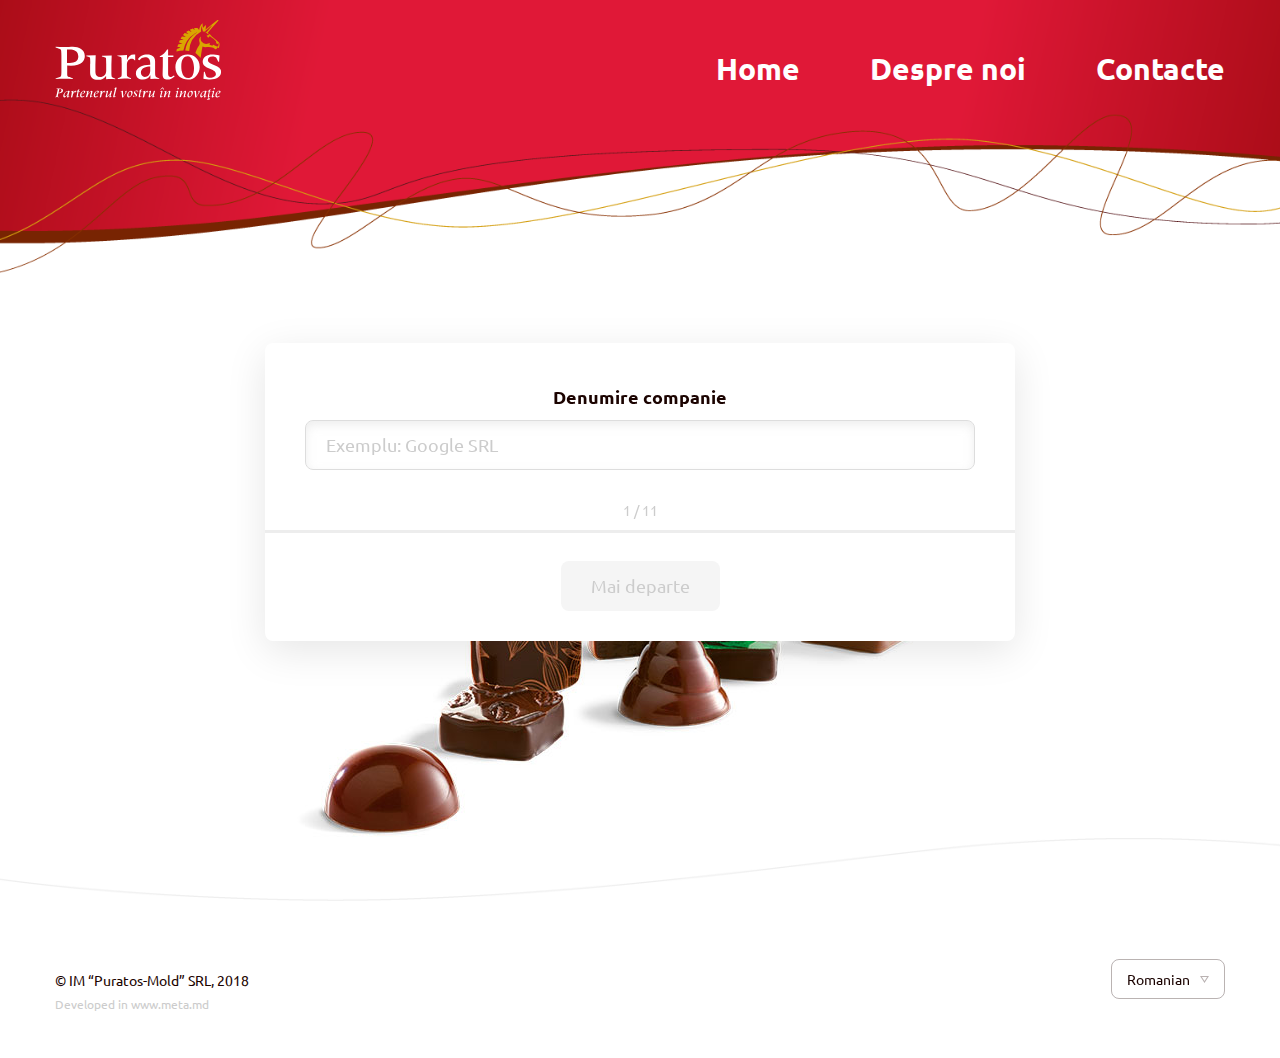
==== commit 1018ae9d: "checkboxes" ====
--- a/docs/forms-page.html
+++ b/docs/forms-page.html
@@ -111,11 +111,22 @@
             <div class="swiper-slide">
               <div class="step--form">
                 <div class="step--form__body">
-                  <div class="step--form__title">Denumire companie</div>
-                  <div class="row">
-                    <div class="col md-6 offset-md-3">
-                      <input type="text" placeholder="Exemplu: Google SRL">
-                    </div>
+                  <div class="step--form__title">Cum ați evalua performanța produselor Puratos comparativ cu produse similare oferite de alți furnizori ai Dvs.?</div>
+                  <div class="checkbox-group">
+                    <input id="ch1" type="checkbox" value="1">
+                    <label for="ch1"> <span class="checkbox-group__input"></span><span class="checkbox-group__label">Produsele Puratos nu sunt la fel de performante calitativ față de cele ale competitorilor</span></label>
+                  </div>
+                  <div class="checkbox-group">
+                    <input id="ch2" type="checkbox" value="2">
+                    <label for="ch2"> <span class="checkbox-group__input"></span><span class="checkbox-group__label">Produsele Puratos nu sunt la fel de performante calitativ față de cele ale competitorilor</span></label>
+                  </div>
+                  <div class="checkbox-group">
+                    <input id="ch3" type="checkbox" value="3">
+                    <label for="ch3"> <span class="checkbox-group__input"></span><span class="checkbox-group__label">Produsele Puratos nu sunt la fel de performante calitativ față de cele ale competitorilor</span></label>
+                  </div>
+                  <div class="checkbox-group">
+                    <input id="ch4" type="checkbox" value="4">
+                    <label for="ch4"> <span class="checkbox-group__input"></span><span class="checkbox-group__label">Nu pot aprecia</span></label>
                   </div>
                 </div>
                 <div class="step--ctrl">
@@ -229,10 +240,30 @@
             <div class="swiper-slide">
               <div class="step--form">
                 <div class="step--form__body">
-                  <div class="step--form__title">Denumire companie</div>
-                  <div class="row">
-                    <div class="col md-6 offset-md-3">
-                      <input type="text" placeholder="Exemplu: Google SRL">
+                  <div class="step--form__title">Mai jos gasiti cîteva afirmatii pe care alți clienți le-au facut despre produsele noastre. In ce masura sunteti de acord cu ele?</div>
+                  <div class="row">
+                    <div class="col md-6 step--form__info">Puratos are un sortiment bogat de produse</div>
+                    <div class="col md-6">
+                      <div class="checkbox-group">
+                        <input id="ch7-1" type="checkbox" value="1">
+                        <label for="ch7-1"> <span class="checkbox-group__input"></span><span class="checkbox-group__label">Totalmente de acord</span></label>
+                      </div>
+                      <div class="checkbox-group">
+                        <input id="ch7-2" type="checkbox" value="2">
+                        <label for="ch7-2"> <span class="checkbox-group__input"></span><span class="checkbox-group__label">De acord</span></label>
+                      </div>
+                      <div class="checkbox-group">
+                        <input id="ch7-3" type="checkbox" value="3">
+                        <label for="ch7-3"> <span class="checkbox-group__input"></span><span class="checkbox-group__label">Totalmente de acord</span></label>
+                      </div>
+                      <div class="checkbox-group">
+                        <input id="ch7-4" type="checkbox" value="4">
+                        <label for="ch7-4"> <span class="checkbox-group__input"></span><span class="checkbox-group__label">De acord</span></label>
+                      </div>
+                      <div class="checkbox-group">
+                        <input id="ch7-5" type="checkbox" value="5">
+                        <label for="ch7-5"> <span class="checkbox-group__input"></span><span class="checkbox-group__label">De acord</span></label>
+                      </div>
                     </div>
                   </div>
                 </div>
--- a/docs/css/styles.min.css
+++ b/docs/css/styles.min.css
@@ -1 +1 @@
-#home .swiper-next,#home .swiper-prev,.landing--header .dropdown,.landing--header .dropdown--menu,.landing--header .dropdown--menu a,.landing--header .dropdown--toggle svg,.landing--header nav.main--nav ul li a svg,.page--footer .dropdown,.page--footer .dropdown--menu,.page--footer .dropdown--menu a,.page--footer .dropdown--toggle svg,.page--header .main--nav ul a svg,.poll--slider .swiper-slide .step--form .radio-group__input,.poll--slider .swiper-slide .step--form .radio-group__input:after,.poll--slider .swiper-slide .step--form .radio-group__input:before,.poll--slider .swiper-slide .step--form .star-rating__icon svg,.transition{-webkit-transition:.15s ease-in-out;-o-transition:.15s ease-in-out;transition:.15s ease-in-out}.btn.default,.poll--slider .steps--indicator .progress .range,.poll--slider .swiper-slide .step--ctrl .btn.final,.poll--slider .swiper-slide .step--ctrl .btn[data-next],.red-gradient{background:#93070a;background:-moz-linear-gradient(left, #93070a 0%, #e01837 30%, #e01837 70%, #93070a 100%);background:-webkit-linear-gradient(left, #93070a 0%, #e01837 30%, #e01837 70%, #93070a 100%);background:-webkit-gradient(linear, left top, right top, from(#93070a), color-stop(30%, #e01837), color-stop(70%, #e01837), to(#93070a));background:-o-linear-gradient(left, #93070a 0%, #e01837 30%, #e01837 70%, #93070a 100%);background:linear-gradient(to right, #93070a 0%, #e01837 30%, #e01837 70%, #93070a 100%);filter:progid:DXImageTransform.Microsoft.gradient( startColorstr='#93070a', endColorstr='#93070a',GradientType=1 )}.hyphenate{overflow-wrap:break-word;word-wrap:break-word;-webkit-hyphens:auto;-ms-hyphens:auto;-moz-hyphens:auto;hyphens:auto}@-webkit-keyframes pulse{0%{-webkit-transform:scale3d(1, 1, 1);transform:scale3d(1, 1, 1)}50%{-webkit-transform:scale3d(1.1, 1.1, 1.1);transform:scale3d(1.1, 1.1, 1.1)}to{-webkit-transform:scale3d(1, 1, 1);transform:scale3d(1, 1, 1)}}@keyframes pulse{0%{-webkit-transform:scale3d(1, 1, 1);transform:scale3d(1, 1, 1)}50%{-webkit-transform:scale3d(1.1, 1.1, 1.1);transform:scale3d(1.1, 1.1, 1.1)}to{-webkit-transform:scale3d(1, 1, 1);transform:scale3d(1, 1, 1)}}*,:after,:before{outline:none;-webkit-box-sizing:border-box;box-sizing:border-box}html{font-family:sans-serif;-ms-text-size-adjust:100%;-webkit-text-size-adjust:100%}body{margin:0}body,html{min-height:100%!important;-webkit-tap-highlight-color:transparent!important;-webkit-touch-callout:none!important;-webkit-text-size-adjust:100%!important;-ms-text-size-adjust:100%!important;-webkit-font-smoothing:antialiased!important;-moz-osx-font-smoothing:grayscale!important}article,aside,details,figcaption,figure,footer,header,hgroup,main,menu,nav,section,summary{display:block}audio,canvas,progress,video{display:inline-block;vertical-align:baseline}audio:not([controls]){display:none;height:0}[hidden],template{display:none}a{background-color:transparent}a:active,a:hover{outline:0}abbr[title]{border-bottom:1px dotted}b,strong{font-weight:bold}dfn{font-style:italic}h1{font-size:2em;margin:0.67em 0}mark{background:#ff0;color:#000}small{font-size:80%}sub,sup{font-size:75%;line-height:0;position:relative;vertical-align:baseline}sup{top:-0.5em}sub{bottom:-0.25em}img{border:0}svg:not(:root){overflow:hidden}figure{margin:1em 40px}hr{-webkit-box-sizing:content-box;box-sizing:content-box;height:0}pre{overflow:auto}code,kbd,pre,samp{font-family:monospace, monospace;font-size:1em}button,input,optgroup,select,textarea{color:inherit;font:inherit;margin:0}button{overflow:visible}button,select{text-transform:none}button,html input[type=button],input[type=reset],input[type=submit]{-webkit-appearance:button;cursor:pointer}button[disabled],html input[disabled]{cursor:default}button::-moz-focus-inner,input::-moz-focus-inner{border:0;padding:0}input{line-height:normal}input[type=checkbox],input[type=radio]{-webkit-box-sizing:border-box;box-sizing:border-box;padding:0}input[type=number]::-webkit-inner-spin-button,input[type=number]::-webkit-outer-spin-button{height:auto}input[type=search]{-webkit-appearance:textfield;-webkit-box-sizing:content-box;box-sizing:content-box}input[type=search]::-webkit-search-cancel-button,input[type=search]::-webkit-search-decoration{-webkit-appearance:none}fieldset{border:1px solid #c0c0c0;margin:0 2px;padding:0.35em 0.625em 0.75em}legend{border:0;padding:0}textarea{overflow:auto}optgroup{font-weight:bold}table{border-collapse:collapse;border-spacing:0}td,th{padding:0}.container{margin:0 auto;padding:0 15px;width:100%;max-width:1200px}.row{margin-left:-15px;margin-right:-15px;display:-webkit-box;display:-ms-flexbox;display:flex;-ms-flex-wrap:wrap;flex-wrap:wrap}.col{padding:0 15px;margin:0;position:relative;flex-basis:100%;max-width:100%;-ms-flex-preferred-size:100%}.col.xs-1{flex-basis:8.33333%;max-width:8.33333%;-ms-flex-preferred-size:8.33333%}.col.xs-2{flex-basis:16.66667%;max-width:16.66667%;-ms-flex-preferred-size:16.66667%}.col.xs-3{flex-basis:25%;max-width:25%;-ms-flex-preferred-size:25%}.col.xs-4{flex-basis:33.33333%;max-width:33.33333%;-ms-flex-preferred-size:33.33333%}.col.xs-5{flex-basis:41.66667%;max-width:41.66667%;-ms-flex-preferred-size:41.66667%}.col.xs-6{flex-basis:50%;max-width:50%;-ms-flex-preferred-size:50%}.col.xs-7{flex-basis:58.33333%;max-width:58.33333%;-ms-flex-preferred-size:58.33333%}.col.xs-8{flex-basis:66.66667%;max-width:66.66667%;-ms-flex-preferred-size:66.66667%}.col.xs-9{flex-basis:75%;max-width:75%;-ms-flex-preferred-size:75%}.col.xs-10{flex-basis:83.33333%;max-width:83.33333%;-ms-flex-preferred-size:83.33333%}.col.xs-11{flex-basis:91.66667%;max-width:91.66667%;-ms-flex-preferred-size:91.66667%}.col.xs-12{flex-basis:100%;max-width:100%;-ms-flex-preferred-size:100%}.col.order-xs-1{-webkit-box-ordinal-group:2;-ms-flex-order:1;order:1}.col.order-xs-2{-webkit-box-ordinal-group:3;-ms-flex-order:2;order:2}.col.order-xs-3{-webkit-box-ordinal-group:4;-ms-flex-order:3;order:3}.col.order-xs-4{-webkit-box-ordinal-group:5;-ms-flex-order:4;order:4}.col.order-xs-5{-webkit-box-ordinal-group:6;-ms-flex-order:5;order:5}.col.order-xs-6{-webkit-box-ordinal-group:7;-ms-flex-order:6;order:6}.col.order-xs-7{-webkit-box-ordinal-group:8;-ms-flex-order:7;order:7}.col.order-xs-8{-webkit-box-ordinal-group:9;-ms-flex-order:8;order:8}.col.order-xs-9{-webkit-box-ordinal-group:10;-ms-flex-order:9;order:9}.col.order-xs-10{-webkit-box-ordinal-group:11;-ms-flex-order:10;order:10}.col.order-xs-11{-webkit-box-ordinal-group:12;-ms-flex-order:11;order:11}.col.order-xs-12{-webkit-box-ordinal-group:13;-ms-flex-order:12;order:12}.col.offset-xs-1{margin-left:8.33333%}.col.offset-xs-2{margin-left:16.66667%}.col.offset-xs-3{margin-left:25%}.col.offset-xs-4{margin-left:33.33333%}.col.offset-xs-5{margin-left:41.66667%}.col.offset-xs-6{margin-left:50%}.col.offset-xs-7{margin-left:58.33333%}.col.offset-xs-8{margin-left:66.66667%}.col.offset-xs-9{margin-left:75%}.col.offset-xs-10{margin-left:83.33333%}.col.offset-xs-11{margin-left:91.66667%}.col.offset-xs-12{margin-left:100%}@media only screen and (min-width:521px){.col.sm-1{flex-basis:8.33333%;max-width:8.33333%;-ms-flex-preferred-size:8.33333%}.col.sm-2{flex-basis:16.66667%;max-width:16.66667%;-ms-flex-preferred-size:16.66667%}.col.sm-3{flex-basis:25%;max-width:25%;-ms-flex-preferred-size:25%}.col.sm-4{flex-basis:33.33333%;max-width:33.33333%;-ms-flex-preferred-size:33.33333%}.col.sm-5{flex-basis:41.66667%;max-width:41.66667%;-ms-flex-preferred-size:41.66667%}.col.sm-6{flex-basis:50%;max-width:50%;-ms-flex-preferred-size:50%}.col.sm-7{flex-basis:58.33333%;max-width:58.33333%;-ms-flex-preferred-size:58.33333%}.col.sm-8{flex-basis:66.66667%;max-width:66.66667%;-ms-flex-preferred-size:66.66667%}.col.sm-9{flex-basis:75%;max-width:75%;-ms-flex-preferred-size:75%}.col.sm-10{flex-basis:83.33333%;max-width:83.33333%;-ms-flex-preferred-size:83.33333%}.col.sm-11{flex-basis:91.66667%;max-width:91.66667%;-ms-flex-preferred-size:91.66667%}.col.sm-12{flex-basis:100%;max-width:100%;-ms-flex-preferred-size:100%}.col.order-sm-1{-webkit-box-ordinal-group:2;-ms-flex-order:1;order:1}.col.order-sm-2{-webkit-box-ordinal-group:3;-ms-flex-order:2;order:2}.col.order-sm-3{-webkit-box-ordinal-group:4;-ms-flex-order:3;order:3}.col.order-sm-4{-webkit-box-ordinal-group:5;-ms-flex-order:4;order:4}.col.order-sm-5{-webkit-box-ordinal-group:6;-ms-flex-order:5;order:5}.col.order-sm-6{-webkit-box-ordinal-group:7;-ms-flex-order:6;order:6}.col.order-sm-7{-webkit-box-ordinal-group:8;-ms-flex-order:7;order:7}.col.order-sm-8{-webkit-box-ordinal-group:9;-ms-flex-order:8;order:8}.col.order-sm-9{-webkit-box-ordinal-group:10;-ms-flex-order:9;order:9}.col.order-sm-10{-webkit-box-ordinal-group:11;-ms-flex-order:10;order:10}.col.order-sm-11{-webkit-box-ordinal-group:12;-ms-flex-order:11;order:11}.col.order-sm-12{-webkit-box-ordinal-group:13;-ms-flex-order:12;order:12}.col.offset-sm-1{margin-left:8.33333%}.col.offset-sm-2{margin-left:16.66667%}.col.offset-sm-3{margin-left:25%}.col.offset-sm-4{margin-left:33.33333%}.col.offset-sm-5{margin-left:41.66667%}.col.offset-sm-6{margin-left:50%}.col.offset-sm-7{margin-left:58.33333%}.col.offset-sm-8{margin-left:66.66667%}.col.offset-sm-9{margin-left:75%}.col.offset-sm-10{margin-left:83.33333%}.col.offset-sm-11{margin-left:91.66667%}.col.offset-sm-12{margin-left:100%}}@media only screen and (min-width:961px){.col.md-1{flex-basis:8.33333%;max-width:8.33333%;-ms-flex-preferred-size:8.33333%}.col.md-2{flex-basis:16.66667%;max-width:16.66667%;-ms-flex-preferred-size:16.66667%}.col.md-3{flex-basis:25%;max-width:25%;-ms-flex-preferred-size:25%}.col.md-4{flex-basis:33.33333%;max-width:33.33333%;-ms-flex-preferred-size:33.33333%}.col.md-5{flex-basis:41.66667%;max-width:41.66667%;-ms-flex-preferred-size:41.66667%}.col.md-6{flex-basis:50%;max-width:50%;-ms-flex-preferred-size:50%}.col.md-7{flex-basis:58.33333%;max-width:58.33333%;-ms-flex-preferred-size:58.33333%}.col.md-8{flex-basis:66.66667%;max-width:66.66667%;-ms-flex-preferred-size:66.66667%}.col.md-9{flex-basis:75%;max-width:75%;-ms-flex-preferred-size:75%}.col.md-10{flex-basis:83.33333%;max-width:83.33333%;-ms-flex-preferred-size:83.33333%}.col.md-11{flex-basis:91.66667%;max-width:91.66667%;-ms-flex-preferred-size:91.66667%}.col.md-12{flex-basis:100%;max-width:100%;-ms-flex-preferred-size:100%}.col.order-md-1{-webkit-box-ordinal-group:2;-ms-flex-order:1;order:1}.col.order-md-2{-webkit-box-ordinal-group:3;-ms-flex-order:2;order:2}.col.order-md-3{-webkit-box-ordinal-group:4;-ms-flex-order:3;order:3}.col.order-md-4{-webkit-box-ordinal-group:5;-ms-flex-order:4;order:4}.col.order-md-5{-webkit-box-ordinal-group:6;-ms-flex-order:5;order:5}.col.order-md-6{-webkit-box-ordinal-group:7;-ms-flex-order:6;order:6}.col.order-md-7{-webkit-box-ordinal-group:8;-ms-flex-order:7;order:7}.col.order-md-8{-webkit-box-ordinal-group:9;-ms-flex-order:8;order:8}.col.order-md-9{-webkit-box-ordinal-group:10;-ms-flex-order:9;order:9}.col.order-md-10{-webkit-box-ordinal-group:11;-ms-flex-order:10;order:10}.col.order-md-11{-webkit-box-ordinal-group:12;-ms-flex-order:11;order:11}.col.order-md-12{-webkit-box-ordinal-group:13;-ms-flex-order:12;order:12}.col.offset-md-1{margin-left:8.33333%}.col.offset-md-2{margin-left:16.66667%}.col.offset-md-3{margin-left:25%}.col.offset-md-4{margin-left:33.33333%}.col.offset-md-5{margin-left:41.66667%}.col.offset-md-6{margin-left:50%}.col.offset-md-7{margin-left:58.33333%}.col.offset-md-8{margin-left:66.66667%}.col.offset-md-9{margin-left:75%}.col.offset-md-10{margin-left:83.33333%}.col.offset-md-11{margin-left:91.66667%}.col.offset-md-12{margin-left:100%}}@media only screen and (min-width:1201px){.col.lg-1{flex-basis:8.33333%;max-width:8.33333%;-ms-flex-preferred-size:8.33333%}.col.lg-2{flex-basis:16.66667%;max-width:16.66667%;-ms-flex-preferred-size:16.66667%}.col.lg-3{flex-basis:25%;max-width:25%;-ms-flex-preferred-size:25%}.col.lg-4{flex-basis:33.33333%;max-width:33.33333%;-ms-flex-preferred-size:33.33333%}.col.lg-5{flex-basis:41.66667%;max-width:41.66667%;-ms-flex-preferred-size:41.66667%}.col.lg-6{flex-basis:50%;max-width:50%;-ms-flex-preferred-size:50%}.col.lg-7{flex-basis:58.33333%;max-width:58.33333%;-ms-flex-preferred-size:58.33333%}.col.lg-8{flex-basis:66.66667%;max-width:66.66667%;-ms-flex-preferred-size:66.66667%}.col.lg-9{flex-basis:75%;max-width:75%;-ms-flex-preferred-size:75%}.col.lg-10{flex-basis:83.33333%;max-width:83.33333%;-ms-flex-preferred-size:83.33333%}.col.lg-11{flex-basis:91.66667%;max-width:91.66667%;-ms-flex-preferred-size:91.66667%}.col.lg-12{flex-basis:100%;max-width:100%;-ms-flex-preferred-size:100%}.col.order-lg-1{-webkit-box-ordinal-group:2;-ms-flex-order:1;order:1}.col.order-lg-2{-webkit-box-ordinal-group:3;-ms-flex-order:2;order:2}.col.order-lg-3{-webkit-box-ordinal-group:4;-ms-flex-order:3;order:3}.col.order-lg-4{-webkit-box-ordinal-group:5;-ms-flex-order:4;order:4}.col.order-lg-5{-webkit-box-ordinal-group:6;-ms-flex-order:5;order:5}.col.order-lg-6{-webkit-box-ordinal-group:7;-ms-flex-order:6;order:6}.col.order-lg-7{-webkit-box-ordinal-group:8;-ms-flex-order:7;order:7}.col.order-lg-8{-webkit-box-ordinal-group:9;-ms-flex-order:8;order:8}.col.order-lg-9{-webkit-box-ordinal-group:10;-ms-flex-order:9;order:9}.col.order-lg-10{-webkit-box-ordinal-group:11;-ms-flex-order:10;order:10}.col.order-lg-11{-webkit-box-ordinal-group:12;-ms-flex-order:11;order:11}.col.order-lg-12{-webkit-box-ordinal-group:13;-ms-flex-order:12;order:12}.col.offset-lg-1{margin-left:8.33333%}.col.offset-lg-2{margin-left:16.66667%}.col.offset-lg-3{margin-left:25%}.col.offset-lg-4{margin-left:33.33333%}.col.offset-lg-5{margin-left:41.66667%}.col.offset-lg-6{margin-left:50%}.col.offset-lg-7{margin-left:58.33333%}.col.offset-lg-8{margin-left:66.66667%}.col.offset-lg-9{margin-left:75%}.col.offset-lg-10{margin-left:83.33333%}.col.offset-lg-11{margin-left:91.66667%}.col.offset-lg-12{margin-left:100%}}body{font-family:'Ubuntu', sans-serif;font-size:18px;line-height:27px;color:#1b0300;background-color:#ffffff}[data-background]{display:none}.btn{display:inline-block;cursor:pointer;text-align:center;border:none;background-color:transparent;text-decoration:none!important}.btn.default{color:#ffffff;font-weight:900;font-size:24px;line-height:30px;padding:15px 35px;border-radius:10px;-webkit-animation-duration:.5s;animation-duration:.5s;-webkit-animation-iteration-count:infinite;animation-iteration-count:infinite;-webkit-animation-fill-mode:both;animation-fill-mode:both}.btn.default:hover{-webkit-animation-name:pulse;animation-name:pulse}@media only screen and (max-width:768px){.btn.default{font-size:16px;line-height:20px;padding:10px 20px}}i.icon svg{display:block;width:16px;height:16px}img{max-width:100%!important}.btn,.dropdown *,a,button{-webkit-user-select:none;-moz-user-select:none;-ms-user-select:none;user-select:none}body,html{margin:0;padding:0;min-width:320px}.landing--header{position:absolute;top:30px;left:0;right:0;z-index:10}.landing--header .container{display:-webkit-box;display:-ms-flexbox;display:flex;-webkit-box-align:center;-ms-flex-align:center;align-items:center}.landing--header .brand{-webkit-box-flex:0;-ms-flex:none;flex:none;display:block;width:166px;height:80px;margin-right:50px}.landing--header [data-toggle=menu]{display:none}.landing--header .nav--spacer{-webkit-box-flex:1;-ms-flex:1;flex:1}.landing--header nav.main--nav{-webkit-box-flex:0;-ms-flex:none;flex:none;padding-top:24px}.landing--header nav.main--nav ul{display:-webkit-box;display:-ms-flexbox;display:flex;-webkit-box-align:center;-ms-flex-align:center;align-items:center;margin:0;padding:0;list-style:none;list-style-image:none}.landing--header nav.main--nav ul li{display:block}.landing--header nav.main--nav ul li a{display:block;font-weight:900;color:#ffffff;text-decoration:none;position:relative;line-height:1;font-size:24px;padding:10px 25px 10px;text-align:center}.landing--header nav.main--nav ul li a span{display:block;padding-bottom:5px}.landing--header nav.main--nav ul li a svg{display:block;position:absolute;bottom:0;left:50%;margin-left:-38px;width:76px;height:10px;opacity:0;-webkit-transform:translateY(-30px);-ms-transform:translateY(-30px);transform:translateY(-30px)}.landing--header nav.main--nav ul li a.active svg,.landing--header nav.main--nav ul li a:hover svg{opacity:1;-webkit-transform:translateY(0);-ms-transform:translateY(0);transform:translateY(0)}.landing--header .dropdown{-webkit-box-flex:0;-ms-flex:none;flex:none;display:block;position:relative;border:1px solid rgba(255, 255, 255, 0.3);border-radius:8px;margin-top:24px;-webkit-backface-visibility:hidden;backface-visibility:hidden}.landing--header .dropdown--toggle{cursor:pointer;display:block;font-size:0;line-height:20px;white-space:nowrap;color:#ffffff;padding:9px 15px}.landing--header .dropdown--toggle span{font-size:16px;display:inline-block;vertical-align:middle;line-height:1}.landing--header .dropdown--toggle svg{display:inline-block;line-height:1;vertical-align:middle;fill:#ffffff;width:9px;height:7px;opacity:0.3;margin-left:10px;fill:white}.landing--header .dropdown--menu{position:absolute;left:0;right:0;background-color:rgba(255, 255, 255, 0.5);margin-top:2px;padding:1px;-webkit-box-sizing:content-box;box-sizing:content-box;border-radius:0 0 8px 8px;top:0;height:0;opacity:0;-webkit-transform:scaleY(0);-ms-transform:scaleY(0);transform:scaleY(0);-webkit-transform-origin:top center;-ms-transform-origin:top center;transform-origin:top center;overflow:hidden;visibility:hidden}.landing--header .dropdown--menu a{display:block;width:100%;margin:0;padding:0;text-align:center;font-weight:900;color:#1b0300;text-decoration:none;line-height:30px;-webkit-backface-visibility:hidden;backface-visibility:hidden;background-color:rgba(255, 255, 255, 0.95)}.landing--header .dropdown--menu a:hover{background-color:#d9a500}.landing--header .dropdown--menu a.active{background-color:#de052d;color:#ffffff}.landing--header .dropdown.open{border:1px solid rgba(255, 255, 255, 0.6);border-radius:8px 8px 0 0}.landing--header .dropdown.open .dropdown--menu{top:100%;opacity:1;height:auto;-webkit-transform:scaleY(1);-ms-transform:scaleY(1);transform:scaleY(1);visibility:visible}.landing--header .dropdown.open .dropdown--toggle svg,.landing--header .dropdown:hover .dropdown--toggle svg{opacity:.6}@media only screen and (max-width:768px){.landing--header{top:0}.landing--header .brand{width:120px;height:80px;margin-right:30px}.landing--header nav.main--nav{position:absolute;left:0;right:0;top:100%;padding-top:0;-webkit-transform:scaleY(0) translateY(-10px);-ms-transform:scaleY(0) translateY(-10px);transform:scaleY(0) translateY(-10px);-webkit-transform-origin:top center;-ms-transform-origin:top center;transform-origin:top center;opacity:0;visibility:hidden;-webkit-transition:.15s ease-in-out;-o-transition:.15s ease-in-out;transition:.15s ease-in-out;background-color:rgba(27, 3, 0, 0.95)}.landing--header nav.main--nav ul{display:block;text-align:center;padding:20px 0 10px}.landing--header nav.main--nav ul li{padding:10px 0}.landing--header nav.main--nav ul a.active,.landing--header nav.main--nav ul a:hover{padding-top:0;padding-bottom:10px;color:#d9a500}.landing--header nav.main--nav ul a.active svg,.landing--header nav.main--nav ul a:hover svg{fill:#d9a500!important}.landing--header .dropdown{margin-top:10px}.landing--header .open nav.main--nav{-webkit-transform:scaleY(1) translateY(0px);-ms-transform:scaleY(1) translateY(0px);transform:scaleY(1) translateY(0px);opacity:1;visibility:visible}.landing--header [data-toggle=menu]{-webkit-box-flex:0;-ms-flex:none;flex:none;display:block;cursor:pointer;fill:#d9a500;width:40px;height:40px;margin-left:15px;margin-top:10px;opacity:.75;-webkit-transition:.15s ease-in-out;-o-transition:.15s ease-in-out;transition:.15s ease-in-out}.landing--header [data-toggle=menu].active{fill:#ffffff;opacity:1}}.landing--screen{display:block;width:100%;position:relative}#home{background-color:#ffffff;color:#ffffff;overflow:hidden}#home .swiper-slide{padding:170px 0 150px;position:static;height:0;visibility:hidden}#home .swiper-slide.swiper-slide-active{visibility:visible;height:100%}@media only screen and (max-width:768px){#home .swiper-slide{padding:100px 0 120px}}#home .swiper-slide .container{position:relative;z-index:2;-webkit-transform:translateY(100px);-ms-transform:translateY(100px);transform:translateY(100px);opacity:0;-webkit-transition:.35s .2s ease-in-out;-o-transition:.35s .2s ease-in-out;transition:.35s .2s ease-in-out}@media only screen and (min-width:769px){#home .swiper-slide .container{min-height:480px}}@media only screen and (max-width:960px){#home .swiper-slide .container{padding:0 58px}}@media only screen and (max-width:768px){#home .swiper-slide .container{padding:0 15px}}#home .swiper-slide-active .container{opacity:1;-webkit-transform:translateY(0);-ms-transform:translateY(0);transform:translateY(0)}#home .swiper-slide:before{display:block;content:'';position:absolute;z-index:1;top:0;left:0;right:0;height:50%;background:-moz-linear-gradient(top, #1b0300 0%, rgba(27, 3, 0, 0) 100%);background:-webkit-linear-gradient(top, #1b0300 0%, rgba(27, 3, 0, 0) 100%);background:-webkit-gradient(linear, left top, left bottom, from(#1b0300), to(rgba(27, 3, 0, 0)));background:-o-linear-gradient(top, #1b0300 0%, rgba(27, 3, 0, 0) 100%);background:linear-gradient(to bottom, #1b0300 0%, rgba(27, 3, 0, 0) 100%);filter:progid:DXImageTransform.Microsoft.gradient( startColorstr='#1b0300', endColorstr='#001b0300',GradientType=0 )}#home .swiper-slide:after{display:block;content:'';position:absolute;z-index:1;background:url(../img/slider_bg.svg) no-repeat center top;background-size:cover;left:0;bottom:0;right:0;padding-top:12.45%;bottom:-1px}@media screen and (max-width:1366px){#home .swiper-slide:after{padding-top:0;height:170px;background-size:1366px 170px}}#home .swiper-slide h1{font-size:40px;line-height:1;margin:0 0 20px}@media only screen and (max-width:768px){#home .swiper-slide h1{margin:0 0 18px;font-size:18px;line-height:18px}}#home .swiper-slide p{margin:0 0 24px}@media only screen and (max-width:768px){#home .swiper-slide p{margin:0 0 18px;font-size:14px;line-height:18px}}#home .swiper-next,#home .swiper-prev{cursor:pointer;display:block;position:absolute;z-index:15;top:50%;width:24px;height:58px;margin-top:-29px;opacity:0.5;fill:#fff}#home .swiper-next:hover,#home .swiper-prev:hover{opacity:1}#home .swiper-prev{left:15px}#home .swiper-next{right:15px}@media only screen and (max-width:768px){#home .swiper-next,#home .swiper-prev{margin-top:0;top:auto;bottom:20px;width:12px;height:29px;fill:#1b0300}#home .swiper-prev{left:45%;margin-left:-6px}#home .swiper-next{right:45%;margin-right:-6px}}#about{position:relative;z-index:2}#about .row{-webkit-box-align:end;-ms-flex-align:end;align-items:flex-end}#about .row .col{padding-bottom:40px}@media only screen and (max-width:768px){#about .row .col:last-child{margin-bottom:-60px}}#about img{display:block;max-width:100%;margin:0 auto}#about h2{font-weight:900;font-size:40px;line-height:1;margin:0 0 40px;color:#de052d}#about p{margin:0 0 24px}@media only screen and (max-width:768px){#about p{font-size:14px;line-height:18px;margin:0 0 18px}}#about p:last-child{margin-bottom:0}#contacts{background-color:#1b0300;position:relative;z-index:1;padding:160px 0 60px}#contacts .overlay{position:absolute;top:-1px;left:0;z-index:10;width:100%;height:0;padding-top:9.52%;overflow:hidden}@media screen and (max-width:1366px){#contacts .overlay{padding-top:0;height:130px}}#contacts .overlay svg{position:absolute;width:100%;height:100%;min-height:130px;min-width:1366px;top:0;left:0;right:0;bottom:0;display:block}#contacts .container{position:relative;z-index:5}@media only screen and (max-width:768px){#contacts .container{background-color:#ffffff;overflow:hidden}}@media screen and (min-width:770px){#contacts{min-height:680px}#contacts .container{height:0}}#contacts .map--container{position:absolute;top:0;left:0;width:100%;height:100%;z-index:1}#contacts .map--container #map{width:100%;height:100%}#contacts .map--container #map a[href^="http://maps.google.com/maps"]{display:none!important}#contacts .map--container #map a[href^="https://maps.google.com/maps"]{display:none!important}#contacts .map--container #map .gm-style-cc,#contacts .map--container #map .gmnoprint a,#contacts .map--container #map .gmnoprint span{display:none}#contacts .map--container #map .gmnoprint div{background:none!important}#contacts .contacts{background-color:rgba(255, 255, 255, 0.95);-webkit-box-shadow:0 5px 20px rgba(27, 3, 0, 0.2);box-shadow:0 5px 20px rgba(27, 3, 0, 0.2);border-radius:10px;width:370px;margin-right:-30px;margin-left:auto;padding:40px}@media screen and (max-width:1366px){#contacts .contacts{margin-right:0}}#contacts .contacts--title{font-weight:900;font-size:36px;margin:0 0 10px;color:#de052d}#contacts .contacts--subtitle{font-size:20px;margin:0 0 40px}#contacts .contacts ul{margin:0;padding:0;list-style:none;list-style-image:none}#contacts .contacts ul li{display:block;padding-left:40px;position:relative;margin-bottom:20px}#contacts .contacts ul li:last-child{margin-bottom:0}#contacts .contacts ul li i.icon{display:inline-block;vertical-align:middle;line-height:1;width:16px;margin-left:-40px;margin-right:24px}#contacts .contacts ul li a,#contacts .contacts ul li span{color:#1b0300;line-height:24px}#contacts .contacts ul li a{text-decoration:none}#contacts .contacts ul li a:hover{text-decoration:underline}@media only screen and (max-width:768px){#contacts{padding-bottom:0;padding-top:0;overflow:hidden}#contacts .overlay{top:-40px}#contacts .map--container{position:relative;height:420px;margin-bottom:-180px}#contacts .contacts{padding:30px 15px;margin:0;max-width:100%;-webkit-box-shadow:none;box-shadow:none;border-radius:0}#contacts .contacts--subtitle{font-size:16px;margin:0px 0 15px}#contacts .contacts ul li{margin-bottom:10px}#contacts .contacts ul li a,#contacts .contacts ul li span{font-size:12px;line-height:15px}}.page--wraper{background:url(../img/page_bg.jpg) no-repeat center 70%;margin:0;padding:0;min-height:100vh;display:-webkit-box;display:-ms-flexbox;display:flex;-webkit-box-orient:vertical;-webkit-box-direction:normal;-ms-flex-direction:column;flex-direction:column;-webkit-box-align:stretch;-ms-flex-align:stretch;align-items:stretch}@media only screen and (max-width:768px){.page--wraper{background-size:320px}}.page--header{-webkit-box-flex:0;-ms-flex:none;flex:none;background:url(../img/header_bg.png) no-repeat center bottom;background-size:cover}.page--header .container{display:-webkit-box;display:-ms-flexbox;display:flex;-webkit-box-align:center;-ms-flex-align:center;align-items:center;padding-bottom:140px;padding-top:20px}.page--header .brand{display:block;-webkit-box-flex:0;-ms-flex:none;flex:none;width:166px;height:80px;margin-bottom:38px}.page--header .nav--spacer{-webkit-box-flex:1;-ms-flex:1;flex:1}.page--header .main--nav{-webkit-box-flex:0;-ms-flex:none;flex:none}.page--header .main--nav ul{display:-webkit-box;display:-ms-flexbox;display:flex;-webkit-box-align:center;-ms-flex-align:center;align-items:center}.page--header .main--nav ul li{display:block;margin-left:70px}.page--header .main--nav ul li:first-child{margin-left:0}.page--header .main--nav ul a{font-size:30px;line-height:1;font-weight:900;color:#ffffff;text-decoration:none;position:relative;display:block;padding-bottom:15px}.page--header .main--nav ul a span{display:block;padding-bottom:5px}.page--header .main--nav ul a svg{display:block;position:absolute;bottom:0;left:50%;margin-left:-38px;width:76px;height:10px;opacity:0;-webkit-transform:translateY(-30px);-ms-transform:translateY(-30px);transform:translateY(-30px)}.page--header .main--nav ul a.active svg,.page--header .main--nav ul a:hover svg{opacity:1;-webkit-transform:translateY(0);-ms-transform:translateY(0);transform:translateY(0)}.page--header [data-toggle=menu]{display:none}@media only screen and (max-width:768px){.page--header .container{position:relative}.page--header .main--nav{position:absolute;left:0;right:0;background-color:#e01837;top:0;opacity:0;-webkit-transform:scaleY(0);-ms-transform:scaleY(0);transform:scaleY(0);-webkit-transform-origin:top center;-ms-transform-origin:top center;transform-origin:top center;visibility:hidden;-webkit-transition:.15s ease-in-out;-o-transition:.15s ease-in-out;transition:.15s ease-in-out}.page--header .main--nav ul{display:block;text-align:center;margin:0;padding:0}.page--header .main--nav ul li{margin:0;padding:0}.page--header .main--nav ul a{font-size:18px;margin:0 0 10px;padding:10px 0 15px}.page--header .open .main--nav{top:110px;opacity:1;-webkit-transform:scaleY(1);-ms-transform:scaleY(1);transform:scaleY(1);visibility:visible}.page--header [data-toggle=menu]{-webkit-box-flex:0;-ms-flex:none;flex:none;display:block;cursor:pointer;fill:#d9a500;width:40px;height:40px;margin-left:15px;margin-top:-10px;opacity:.75;-webkit-transition:.15s ease-in-out;-o-transition:.15s ease-in-out;transition:.15s ease-in-out}.page--header [data-toggle=menu].active{fill:#ffffff;opacity:1}}.page--content{-webkit-box-flex:1;-ms-flex:1;flex:1;padding:65px 15px 40px;margin-bottom:-80px;overflow:hidden;min-height:640px}.page--content h1.thanks{color:#de052d;font-size:40px;line-height:1;margin-top:0;margin-bottom:100px;text-align:center;background-color:rgba(255, 255, 255, 0.95)}@media only screen and (max-width:768px){.page--content{padding:15px 15px 100px}.page--content h1.thanks{font-size:30px}}.page--footer{-webkit-box-flex:0;-ms-flex:none;flex:none;position:relative;background:url(../img/footer_bg.png) no-repeat center top;background-size:100%;height:220px;padding-top:120px}.page--footer .row .col:last-child{text-align:right}.page--footer .copyryght{padding-top:10px;font-size:14px;line-height:24px;margin-bottom:20px}.page--footer .copyryght small{display:block;font-size:12px;line-height:24px;color:#cccccc}.page--footer .copyryght small a{color:#cccccc;text-decoration:none}.page--footer .copyryght small a:hover{color:#1b0300}.page--footer .dropdown{display:inline-block;position:relative;border:1px solid rgba(27, 3, 0, 0.3);border-radius:8px;-webkit-backface-visibility:hidden;backface-visibility:hidden}.page--footer .dropdown--toggle{cursor:pointer;display:block;font-size:0;line-height:20px;white-space:nowrap;color:#1b0300;padding:9px 15px}.page--footer .dropdown--toggle span{font-size:14px;display:inline-block;vertical-align:middle;line-height:1}.page--footer .dropdown--toggle svg{display:inline-block;line-height:1;vertical-align:middle;fill:#1b0300;width:9px;height:7px;opacity:0.3;margin-left:10px}.page--footer .dropdown--menu{position:absolute;left:0;right:0;background-color:rgba(27, 3, 0, 0.6);margin-bottom:2px;padding:1px;-webkit-box-sizing:content-box;box-sizing:content-box;border-radius:8px 8px 0 0;bottom:0;height:0;opacity:0;-webkit-transform:scaleY(0);-ms-transform:scaleY(0);transform:scaleY(0);-webkit-transform-origin:bottom center;-ms-transform-origin:bottom center;transform-origin:bottom center;overflow:hidden;visibility:hidden}.page--footer .dropdown--menu a{display:block;width:100%;margin:0;padding:0;text-align:center;color:#1b0300;text-decoration:none;line-height:30px;font-size:14px;-webkit-backface-visibility:hidden;backface-visibility:hidden;background-color:#ffffff}.page--footer .dropdown--menu a:hover{background-color:#eee;color:#1b0300}.page--footer .dropdown--menu a.active{background-color:#de052d;color:#ffffff}.page--footer .dropdown.open{border:1px solid rgba(27, 3, 0, 0.6);border-radius:0 0 8px 8px}.page--footer .dropdown.open .dropdown--menu{bottom:100%;opacity:1;height:auto;-webkit-transform:scaleY(1);-ms-transform:scaleY(1);transform:scaleY(1);visibility:visible}.page--footer .dropdown.open .dropdown--toggle svg,.page--footer .dropdown:hover .dropdown--toggle svg{opacity:.6}@media only screen and (max-width:768px){.page--footer{height:190px;padding-top:50px}.page--footer .copyryght{text-align:center}.page--footer .row .col:last-child{text-align:center;padding-bottom:20px}}.poll--slider{width:750px;max-width:100%;margin:0 auto;overflow:visible!important;background-color:#fff;border-radius:8px;-webkit-box-shadow:0 10px 40px rgba(0, 0, 0, 0.1);box-shadow:0 10px 40px rgba(0, 0, 0, 0.1)}.poll--slider .swiper-slide{visibility:hidden;position:relative;display:block;height:0;overflow:hidden}.poll--slider .swiper-slide-active{visibility:visible;height:auto;overflow:visible}.poll--slider .swiper-slide .step--form{position:relative;padding-top:40px}.poll--slider .swiper-slide .step--form__body{padding:0 40px 30px}@media only screen and (max-width:768px){.poll--slider .swiper-slide .step--form__body{padding:0 15px}}.poll--slider .swiper-slide .step--form__title{text-align:center;font-weight:900;margin-bottom:10px}@media only screen and (max-width:768px){.poll--slider .swiper-slide .step--form__title{font-size:14px;line-height:20px}}.poll--slider .swiper-slide .step--form select{display:none}.poll--slider .swiper-slide .step--form .star-rating{font-size:0;padding-top:30px;text-align:center}.poll--slider .swiper-slide .step--form .star-rating__wrap{display:-webkit-inline-box;display:-ms-inline-flexbox;display:inline-flex;-webkit-box-orient:horizontal;-webkit-box-direction:reverse;-ms-flex-direction:row-reverse;flex-direction:row-reverse}.poll--slider .swiper-slide .step--form .star-rating__input{display:none}.poll--slider .swiper-slide .step--form .star-rating__icon{display:block;margin:5px;cursor:pointer;-webkit-transition:.15s ease-in-out;-o-transition:.15s ease-in-out;transition:.15s ease-in-out}.poll--slider .swiper-slide .step--form .star-rating__icon svg{display:block;width:24px;height:24px;fill:transparent;stroke:#dddddd;stroke-width:5%}.poll--slider .swiper-slide .step--form .star-rating .star-rating__icon:hover svg,.poll--slider .swiper-slide .step--form .star-rating .star-rating__icon:hover~.star-rating__icon svg,.poll--slider .swiper-slide .step--form .star-rating .star-rating__input:checked~.star-rating__icon svg{fill:#de052d;stroke:transparent;stroke-width:0}.poll--slider .swiper-slide .step--form .star-rating .star-rating__icon:hover{-webkit-transform:scale(1.2);-ms-transform:scale(1.2);transform:scale(1.2)}.poll--slider .swiper-slide .step--form .col.step--form__info{padding-top:28px;padding-left:35px}@media only screen and (max-width:768px){.poll--slider .swiper-slide .step--form .col.step--form__info{font-size:14px;line-height:20px}}.poll--slider .swiper-slide .step--form .centered{text-align:center}.poll--slider .swiper-slide .step--form .centered--wraper{display:inline-block}.poll--slider .swiper-slide .step--form .radio-group{padding:30px 20px 0;margin-bottom:-20px}.poll--slider .swiper-slide .step--form .radio-group input{display:none}.poll--slider .swiper-slide .step--form .radio-group label{display:-webkit-box;display:-ms-flexbox;display:flex;cursor:pointer;margin-bottom:20px}@media only screen and (max-width:768px){.poll--slider .swiper-slide .step--form .radio-group label{font-size:14px;line-height:20px}}.poll--slider .swiper-slide .step--form .radio-group label span{display:block}.poll--slider .swiper-slide .step--form .radio-group__label{padding-left:15px;color:#555555}.poll--slider .swiper-slide .step--form .radio-group__input{-webkit-box-flex:0;-ms-flex:none;flex:none;width:14px;height:14px;position:relative;width:30px;height:30px}.poll--slider .swiper-slide .step--form .radio-group__input:after{display:block;content:'';width:30px;height:30px;position:absolute;top:50%;left:50%;margin-left:-15px;margin-top:-15px;border:3px solid #de052d;border-radius:100%;-webkit-transform:scale(0);-ms-transform:scale(0);transform:scale(0);opacity:0}.poll--slider .swiper-slide .step--form .radio-group__input:before{display:block;content:'';width:14px;height:14px;position:absolute;top:50%;left:50%;margin-left:-7px;margin-top:-7px;border-radius:100%;background-color:#dddddd;-webkit-box-shadow:inset 0 4px 10px rgba(27, 3, 0, 0.3);box-shadow:inset 0 4px 10px rgba(27, 3, 0, 0.3)}@media only screen and (max-width:768px){.poll--slider .swiper-slide .step--form .radio-group__input{margin-top:-4px}}.poll--slider .swiper-slide .step--form .radio-group label:hover .radio-group__input:after{-webkit-transform:scale(1);-ms-transform:scale(1);transform:scale(1);opacity:1}.poll--slider .swiper-slide .step--form .radio-group label:hover .radio-group__input:before{background-color:#de052d}.poll--slider .swiper-slide .step--form .radio-group input:checked+label .radio-group__input:before{background-color:#de052d}.poll--slider .swiper-slide .step--form .radio-group input:checked+label .radio-group__input:after{-webkit-transform:scale(1);-ms-transform:scale(1);transform:scale(1);opacity:1}.poll--slider .swiper-slide .step--form input[type=text]{display:block;width:100%;height:50px;border:1px solid #dddddd;-webkit-box-shadow:inset 0 4px 10px rgba(221, 221, 221, 0.5);box-shadow:inset 0 4px 10px rgba(221, 221, 221, 0.5);border-radius:8px;padding:0 20px;color:#555555}@media only screen and (max-width:768px){.poll--slider .swiper-slide .step--form input[type=text]{font-size:14px}}.poll--slider .swiper-slide .step--form input[type=text]::-webkit-input-placeholder{color:#cccccc}.poll--slider .swiper-slide .step--form input[type=text]::-moz-placeholder{color:#cccccc}.poll--slider .swiper-slide .step--form input[type=text]:-ms-input-placeholder{color:#cccccc}.poll--slider .swiper-slide .step--form input[type=text]:-moz-placeholder{color:#cccccc}.poll--slider .swiper-slide .step--form input[type=text]:focus::-webkit-input-placeholder{color:transparent}.poll--slider .swiper-slide .step--form input[type=text]:focus::-moz-placeholder{color:transparent}.poll--slider .swiper-slide .step--form input[type=text]:focus:-ms-input-placeholder{color:transparent}.poll--slider .swiper-slide .step--form input[type=text]:focus:-moz-placeholder{color:transparent}.poll--slider .swiper-slide .step--ctrl{text-align:center;padding:0 0 30px;font-size:0}@media only screen and (max-width:768px){.poll--slider .swiper-slide .step--ctrl{padding:20px 0}}.poll--slider .swiper-slide .step--ctrl .btn{display:inline-block;vertical-align:middle;font-size:18px;font-weight:400;line-height:30px;padding:10px 30px;border-radius:8px;margin:0 5px}@media only screen and (max-width:768px){.poll--slider .swiper-slide .step--ctrl .btn{font-size:14px;padding:10px 20px;margin-bottom:10px}}.poll--slider .swiper-slide .step--ctrl .btn[data-prev]{background-color:#f5f5f5;color:#1b0300}.poll--slider .swiper-slide .step--ctrl .btn.final,.poll--slider .swiper-slide .step--ctrl .btn[data-next]{color:#ffffff}.poll--slider .swiper-slide .step--ctrl .btn.final[disabled],.poll--slider .swiper-slide .step--ctrl .btn[data-next][disabled]{cursor:default;background:#f5f5f5;color:#cccccc}.poll--slider .steps--indicator{margin-bottom:28px}.poll--slider .steps--indicator .pager{font-size:14px;line-height:20px;color:#cccccc;margin-bottom:10px}.poll--slider .steps--indicator .progress{width:100%;background-color:rgba(0, 0, 0, 0.07)}.poll--slider .steps--indicator .progress .range{height:3px;margin:0 auto}.swiper-container{margin:0 auto;position:relative;overflow:hidden;list-style:none;padding:0;z-index:1}.swiper-container-no-flexbox .swiper-slide{float:left}.swiper-container-vertical>.swiper-wrapper{-webkit-box-orient:vertical;-webkit-box-direction:normal;-webkit-flex-direction:column;-ms-flex-direction:column;flex-direction:column}.swiper-wrapper{position:relative;width:100%;height:100%;z-index:1;display:-webkit-box;display:-webkit-flex;display:-ms-flexbox;display:flex;-webkit-transition-property:-webkit-transform;transition-property:-webkit-transform;-o-transition-property:transform;transition-property:transform;transition-property:transform, -webkit-transform;-webkit-box-sizing:content-box;box-sizing:content-box}.swiper-container-android .swiper-slide,.swiper-wrapper{-webkit-transform:translate3d(0px, 0, 0);transform:translate3d(0px, 0, 0)}.swiper-container-multirow>.swiper-wrapper{-webkit-flex-wrap:wrap;-ms-flex-wrap:wrap;flex-wrap:wrap}.swiper-container-free-mode>.swiper-wrapper{-webkit-transition-timing-function:ease-out;-o-transition-timing-function:ease-out;transition-timing-function:ease-out;margin:0 auto}.swiper-slide{-webkit-flex-shrink:0;-ms-flex-negative:0;flex-shrink:0;width:100%;height:100%;position:relative;-webkit-transition-property:-webkit-transform;transition-property:-webkit-transform;-o-transition-property:transform;transition-property:transform;transition-property:transform, -webkit-transform}.swiper-invisible-blank-slide{visibility:hidden}.swiper-container-autoheight,.swiper-container-autoheight .swiper-slide{height:auto}.swiper-container-autoheight .swiper-wrapper{-webkit-box-align:start;-webkit-align-items:flex-start;-ms-flex-align:start;align-items:flex-start;-webkit-transition-property:height, -webkit-transform;transition-property:height, -webkit-transform;-o-transition-property:transform, height;transition-property:transform, height;transition-property:transform, height, -webkit-transform}.swiper-container-3d{-webkit-perspective:1200px;perspective:1200px}.swiper-container-3d .swiper-cube-shadow,.swiper-container-3d .swiper-slide,.swiper-container-3d .swiper-slide-shadow-bottom,.swiper-container-3d .swiper-slide-shadow-left,.swiper-container-3d .swiper-slide-shadow-right,.swiper-container-3d .swiper-slide-shadow-top,.swiper-container-3d .swiper-wrapper{-webkit-transform-style:preserve-3d;transform-style:preserve-3d}.swiper-container-3d .swiper-slide-shadow-bottom,.swiper-container-3d .swiper-slide-shadow-left,.swiper-container-3d .swiper-slide-shadow-right,.swiper-container-3d .swiper-slide-shadow-top{position:absolute;left:0;top:0;width:100%;height:100%;pointer-events:none;z-index:10}.swiper-container-3d .swiper-slide-shadow-left{background-image:-webkit-gradient(linear, right top, left top, from(rgba(0, 0, 0, 0.5)), to(transparent));background-image:-webkit-linear-gradient(right, rgba(0, 0, 0, 0.5), transparent);background-image:-o-linear-gradient(right, rgba(0, 0, 0, 0.5), transparent);background-image:linear-gradient(to left, rgba(0, 0, 0, 0.5), transparent)}.swiper-container-3d .swiper-slide-shadow-right{background-image:-webkit-gradient(linear, left top, right top, from(rgba(0, 0, 0, 0.5)), to(transparent));background-image:-webkit-linear-gradient(left, rgba(0, 0, 0, 0.5), transparent);background-image:-o-linear-gradient(left, rgba(0, 0, 0, 0.5), transparent);background-image:linear-gradient(to right, rgba(0, 0, 0, 0.5), transparent)}.swiper-container-3d .swiper-slide-shadow-top{background-image:-webkit-gradient(linear, left bottom, left top, from(rgba(0, 0, 0, 0.5)), to(transparent));background-image:-webkit-linear-gradient(bottom, rgba(0, 0, 0, 0.5), transparent);background-image:-o-linear-gradient(bottom, rgba(0, 0, 0, 0.5), transparent);background-image:linear-gradient(to top, rgba(0, 0, 0, 0.5), transparent)}.swiper-container-3d .swiper-slide-shadow-bottom{background-image:-webkit-gradient(linear, left top, left bottom, from(rgba(0, 0, 0, 0.5)), to(transparent));background-image:-webkit-linear-gradient(top, rgba(0, 0, 0, 0.5), transparent);background-image:-o-linear-gradient(top, rgba(0, 0, 0, 0.5), transparent);background-image:linear-gradient(to bottom, rgba(0, 0, 0, 0.5), transparent)}.swiper-container-wp8-horizontal,.swiper-container-wp8-horizontal>.swiper-wrapper{-ms-touch-action:pan-y;touch-action:pan-y}.swiper-container-wp8-vertical,.swiper-container-wp8-vertical>.swiper-wrapper{-ms-touch-action:pan-x;touch-action:pan-x}.swiper-button-next,.swiper-button-prev{position:absolute;top:50%;width:27px;height:44px;margin-top:-22px;z-index:10;cursor:pointer;background-size:27px 44px;background-position:center;background-repeat:no-repeat}.swiper-button-next.swiper-button-disabled,.swiper-button-prev.swiper-button-disabled{opacity:0.35;cursor:auto;pointer-events:none}.swiper-button-prev,.swiper-container-rtl .swiper-button-next{background-image:url("data:image/svg+xml;charset=utf-8,%3Csvg%20xmlns%3D'http%3A%2F%2Fwww.w3.org%2F2000%2Fsvg'%20viewBox%3D'0%200%2027%2044'%3E%3Cpath%20d%3D'M0%2C22L22%2C0l2.1%2C2.1L4.2%2C22l19.9%2C19.9L22%2C44L0%2C22L0%2C22L0%2C22z'%20fill%3D'%23007aff'%2F%3E%3C%2Fsvg%3E");left:10px;right:auto}.swiper-button-next,.swiper-container-rtl .swiper-button-prev{background-image:url("data:image/svg+xml;charset=utf-8,%3Csvg%20xmlns%3D'http%3A%2F%2Fwww.w3.org%2F2000%2Fsvg'%20viewBox%3D'0%200%2027%2044'%3E%3Cpath%20d%3D'M27%2C22L27%2C22L5%2C44l-2.1-2.1L22.8%2C22L2.9%2C2.1L5%2C0L27%2C22L27%2C22z'%20fill%3D'%23007aff'%2F%3E%3C%2Fsvg%3E");right:10px;left:auto}.swiper-button-prev.swiper-button-white,.swiper-container-rtl .swiper-button-next.swiper-button-white{background-image:url("data:image/svg+xml;charset=utf-8,%3Csvg%20xmlns%3D'http%3A%2F%2Fwww.w3.org%2F2000%2Fsvg'%20viewBox%3D'0%200%2027%2044'%3E%3Cpath%20d%3D'M0%2C22L22%2C0l2.1%2C2.1L4.2%2C22l19.9%2C19.9L22%2C44L0%2C22L0%2C22L0%2C22z'%20fill%3D'%23ffffff'%2F%3E%3C%2Fsvg%3E")}.swiper-button-next.swiper-button-white,.swiper-container-rtl .swiper-button-prev.swiper-button-white{background-image:url("data:image/svg+xml;charset=utf-8,%3Csvg%20xmlns%3D'http%3A%2F%2Fwww.w3.org%2F2000%2Fsvg'%20viewBox%3D'0%200%2027%2044'%3E%3Cpath%20d%3D'M27%2C22L27%2C22L5%2C44l-2.1-2.1L22.8%2C22L2.9%2C2.1L5%2C0L27%2C22L27%2C22z'%20fill%3D'%23ffffff'%2F%3E%3C%2Fsvg%3E")}.swiper-button-prev.swiper-button-black,.swiper-container-rtl .swiper-button-next.swiper-button-black{background-image:url("data:image/svg+xml;charset=utf-8,%3Csvg%20xmlns%3D'http%3A%2F%2Fwww.w3.org%2F2000%2Fsvg'%20viewBox%3D'0%200%2027%2044'%3E%3Cpath%20d%3D'M0%2C22L22%2C0l2.1%2C2.1L4.2%2C22l19.9%2C19.9L22%2C44L0%2C22L0%2C22L0%2C22z'%20fill%3D'%23000000'%2F%3E%3C%2Fsvg%3E")}.swiper-button-next.swiper-button-black,.swiper-container-rtl .swiper-button-prev.swiper-button-black{background-image:url("data:image/svg+xml;charset=utf-8,%3Csvg%20xmlns%3D'http%3A%2F%2Fwww.w3.org%2F2000%2Fsvg'%20viewBox%3D'0%200%2027%2044'%3E%3Cpath%20d%3D'M27%2C22L27%2C22L5%2C44l-2.1-2.1L22.8%2C22L2.9%2C2.1L5%2C0L27%2C22L27%2C22z'%20fill%3D'%23000000'%2F%3E%3C%2Fsvg%3E")}.swiper-button-lock{display:none}.swiper-pagination{position:absolute;text-align:center;-webkit-transition:300ms opacity;-o-transition:300ms opacity;transition:300ms opacity;-webkit-transform:translate3d(0, 0, 0);transform:translate3d(0, 0, 0);z-index:10}.swiper-pagination.swiper-pagination-hidden{opacity:0}.swiper-container-horizontal>.swiper-pagination-bullets,.swiper-pagination-custom,.swiper-pagination-fraction{bottom:10px;left:0;width:100%}.swiper-pagination-bullets-dynamic{overflow:hidden;font-size:0}.swiper-pagination-bullets-dynamic .swiper-pagination-bullet{-webkit-transform:scale(0.33);-ms-transform:scale(0.33);transform:scale(0.33);position:relative}.swiper-pagination-bullets-dynamic .swiper-pagination-bullet-active{-webkit-transform:scale(1);-ms-transform:scale(1);transform:scale(1)}.swiper-pagination-bullets-dynamic .swiper-pagination-bullet-active-main{-webkit-transform:scale(1);-ms-transform:scale(1);transform:scale(1)}.swiper-pagination-bullets-dynamic .swiper-pagination-bullet-active-prev{-webkit-transform:scale(0.66);-ms-transform:scale(0.66);transform:scale(0.66)}.swiper-pagination-bullets-dynamic .swiper-pagination-bullet-active-prev-prev{-webkit-transform:scale(0.33);-ms-transform:scale(0.33);transform:scale(0.33)}.swiper-pagination-bullets-dynamic .swiper-pagination-bullet-active-next{-webkit-transform:scale(0.66);-ms-transform:scale(0.66);transform:scale(0.66)}.swiper-pagination-bullets-dynamic .swiper-pagination-bullet-active-next-next{-webkit-transform:scale(0.33);-ms-transform:scale(0.33);transform:scale(0.33)}.swiper-pagination-bullet{width:8px;height:8px;display:inline-block;border-radius:100%;background:#000;opacity:0.2}button.swiper-pagination-bullet{border:none;margin:0;padding:0;-webkit-box-shadow:none;box-shadow:none;-webkit-appearance:none;-moz-appearance:none}.swiper-pagination-clickable .swiper-pagination-bullet{cursor:pointer}.swiper-pagination-bullet-active{opacity:1;background:#007aff}.swiper-container-vertical>.swiper-pagination-bullets{right:10px;top:50%;-webkit-transform:translate3d(0px, -50%, 0);transform:translate3d(0px, -50%, 0)}.swiper-container-vertical>.swiper-pagination-bullets .swiper-pagination-bullet{margin:6px 0;display:block}.swiper-container-vertical>.swiper-pagination-bullets.swiper-pagination-bullets-dynamic{top:50%;-webkit-transform:translateY(-50%);-ms-transform:translateY(-50%);transform:translateY(-50%);width:8px}.swiper-container-vertical>.swiper-pagination-bullets.swiper-pagination-bullets-dynamic .swiper-pagination-bullet{display:inline-block;-webkit-transition:200ms top, 200ms -webkit-transform;transition:200ms top, 200ms -webkit-transform;-o-transition:200ms transform, 200ms top;transition:200ms transform, 200ms top;transition:200ms transform, 200ms top, 200ms -webkit-transform}.swiper-container-horizontal>.swiper-pagination-bullets .swiper-pagination-bullet{margin:0 4px}.swiper-container-horizontal>.swiper-pagination-bullets.swiper-pagination-bullets-dynamic{left:50%;-webkit-transform:translateX(-50%);-ms-transform:translateX(-50%);transform:translateX(-50%);white-space:nowrap}.swiper-container-horizontal>.swiper-pagination-bullets.swiper-pagination-bullets-dynamic .swiper-pagination-bullet{-webkit-transition:200ms left, 200ms -webkit-transform;transition:200ms left, 200ms -webkit-transform;-o-transition:200ms transform, 200ms left;transition:200ms transform, 200ms left;transition:200ms transform, 200ms left, 200ms -webkit-transform}.swiper-container-horizontal.swiper-container-rtl>.swiper-pagination-bullets-dynamic .swiper-pagination-bullet{-webkit-transition:200ms right, 200ms -webkit-transform;transition:200ms right, 200ms -webkit-transform;-o-transition:200ms transform, 200ms right;transition:200ms transform, 200ms right;transition:200ms transform, 200ms right, 200ms -webkit-transform}.swiper-pagination-progressbar{background:rgba(0, 0, 0, 0.25);position:absolute}.swiper-pagination-progressbar .swiper-pagination-progressbar-fill{background:#007aff;position:absolute;left:0;top:0;width:100%;height:100%;-webkit-transform:scale(0);-ms-transform:scale(0);transform:scale(0);-webkit-transform-origin:left top;-ms-transform-origin:left top;transform-origin:left top}.swiper-container-rtl .swiper-pagination-progressbar .swiper-pagination-progressbar-fill{-webkit-transform-origin:right top;-ms-transform-origin:right top;transform-origin:right top}.swiper-container-horizontal>.swiper-pagination-progressbar{width:100%;height:4px;left:0;top:0}.swiper-container-vertical>.swiper-pagination-progressbar{width:4px;height:100%;left:0;top:0}.swiper-pagination-white .swiper-pagination-bullet-active{background:#ffffff}.swiper-pagination-progressbar.swiper-pagination-white{background:rgba(255, 255, 255, 0.25)}.swiper-pagination-progressbar.swiper-pagination-white .swiper-pagination-progressbar-fill{background:#ffffff}.swiper-pagination-black .swiper-pagination-bullet-active{background:#000000}.swiper-pagination-progressbar.swiper-pagination-black{background:rgba(0, 0, 0, 0.25)}.swiper-pagination-progressbar.swiper-pagination-black .swiper-pagination-progressbar-fill{background:#000000}.swiper-pagination-lock{display:none}.swiper-scrollbar{border-radius:10px;position:relative;-ms-touch-action:none;touch-action:none;background:rgba(0, 0, 0, 0.1)}.swiper-container-horizontal>.swiper-scrollbar{position:absolute;left:1%;bottom:3px;z-index:50;height:5px;width:98%}.swiper-container-vertical>.swiper-scrollbar{position:absolute;right:3px;top:1%;z-index:50;width:5px;height:98%}.swiper-scrollbar-drag{height:100%;width:100%;position:relative;background:rgba(0, 0, 0, 0.5);border-radius:10px;left:0;top:0}.swiper-scrollbar-cursor-drag{cursor:move}.swiper-scrollbar-lock{display:none}.swiper-zoom-container{width:100%;height:100%;display:-webkit-box;display:-webkit-flex;display:-ms-flexbox;display:flex;-webkit-box-pack:center;-webkit-justify-content:center;-ms-flex-pack:center;justify-content:center;-webkit-box-align:center;-webkit-align-items:center;-ms-flex-align:center;align-items:center;text-align:center}.swiper-zoom-container>canvas,.swiper-zoom-container>img,.swiper-zoom-container>svg{max-width:100%;max-height:100%;-o-object-fit:contain;object-fit:contain}.swiper-slide-zoomed{cursor:move}.swiper-lazy-preloader{width:42px;height:42px;position:absolute;left:50%;top:50%;margin-left:-21px;margin-top:-21px;z-index:10;-webkit-transform-origin:50%;-ms-transform-origin:50%;transform-origin:50%;-webkit-animation:swiper-preloader-spin 1s steps(12, end) infinite;animation:swiper-preloader-spin 1s steps(12, end) infinite}.swiper-lazy-preloader:after{display:block;content:'';width:100%;height:100%;background-image:url("data:image/svg+xml;charset=utf-8,%3Csvg%20viewBox%3D'0%200%20120%20120'%20xmlns%3D'http%3A%2F%2Fwww.w3.org%2F2000%2Fsvg'%20xmlns%3Axlink%3D'http%3A%2F%2Fwww.w3.org%2F1999%2Fxlink'%3E%3Cdefs%3E%3Cline%20id%3D'l'%20x1%3D'60'%20x2%3D'60'%20y1%3D'7'%20y2%3D'27'%20stroke%3D'%236c6c6c'%20stroke-width%3D'11'%20stroke-linecap%3D'round'%2F%3E%3C%2Fdefs%3E%3Cg%3E%3Cuse%20xlink%3Ahref%3D'%23l'%20opacity%3D'.27'%2F%3E%3Cuse%20xlink%3Ahref%3D'%23l'%20opacity%3D'.27'%20transform%3D'rotate(30%2060%2C60)'%2F%3E%3Cuse%20xlink%3Ahref%3D'%23l'%20opacity%3D'.27'%20transform%3D'rotate(60%2060%2C60)'%2F%3E%3Cuse%20xlink%3Ahref%3D'%23l'%20opacity%3D'.27'%20transform%3D'rotate(90%2060%2C60)'%2F%3E%3Cuse%20xlink%3Ahref%3D'%23l'%20opacity%3D'.27'%20transform%3D'rotate(120%2060%2C60)'%2F%3E%3Cuse%20xlink%3Ahref%3D'%23l'%20opacity%3D'.27'%20transform%3D'rotate(150%2060%2C60)'%2F%3E%3Cuse%20xlink%3Ahref%3D'%23l'%20opacity%3D'.37'%20transform%3D'rotate(180%2060%2C60)'%2F%3E%3Cuse%20xlink%3Ahref%3D'%23l'%20opacity%3D'.46'%20transform%3D'rotate(210%2060%2C60)'%2F%3E%3Cuse%20xlink%3Ahref%3D'%23l'%20opacity%3D'.56'%20transform%3D'rotate(240%2060%2C60)'%2F%3E%3Cuse%20xlink%3Ahref%3D'%23l'%20opacity%3D'.66'%20transform%3D'rotate(270%2060%2C60)'%2F%3E%3Cuse%20xlink%3Ahref%3D'%23l'%20opacity%3D'.75'%20transform%3D'rotate(300%2060%2C60)'%2F%3E%3Cuse%20xlink%3Ahref%3D'%23l'%20opacity%3D'.85'%20transform%3D'rotate(330%2060%2C60)'%2F%3E%3C%2Fg%3E%3C%2Fsvg%3E");background-position:50%;background-size:100%;background-repeat:no-repeat}.swiper-lazy-preloader-white:after{background-image:url("data:image/svg+xml;charset=utf-8,%3Csvg%20viewBox%3D'0%200%20120%20120'%20xmlns%3D'http%3A%2F%2Fwww.w3.org%2F2000%2Fsvg'%20xmlns%3Axlink%3D'http%3A%2F%2Fwww.w3.org%2F1999%2Fxlink'%3E%3Cdefs%3E%3Cline%20id%3D'l'%20x1%3D'60'%20x2%3D'60'%20y1%3D'7'%20y2%3D'27'%20stroke%3D'%23fff'%20stroke-width%3D'11'%20stroke-linecap%3D'round'%2F%3E%3C%2Fdefs%3E%3Cg%3E%3Cuse%20xlink%3Ahref%3D'%23l'%20opacity%3D'.27'%2F%3E%3Cuse%20xlink%3Ahref%3D'%23l'%20opacity%3D'.27'%20transform%3D'rotate(30%2060%2C60)'%2F%3E%3Cuse%20xlink%3Ahref%3D'%23l'%20opacity%3D'.27'%20transform%3D'rotate(60%2060%2C60)'%2F%3E%3Cuse%20xlink%3Ahref%3D'%23l'%20opacity%3D'.27'%20transform%3D'rotate(90%2060%2C60)'%2F%3E%3Cuse%20xlink%3Ahref%3D'%23l'%20opacity%3D'.27'%20transform%3D'rotate(120%2060%2C60)'%2F%3E%3Cuse%20xlink%3Ahref%3D'%23l'%20opacity%3D'.27'%20transform%3D'rotate(150%2060%2C60)'%2F%3E%3Cuse%20xlink%3Ahref%3D'%23l'%20opacity%3D'.37'%20transform%3D'rotate(180%2060%2C60)'%2F%3E%3Cuse%20xlink%3Ahref%3D'%23l'%20opacity%3D'.46'%20transform%3D'rotate(210%2060%2C60)'%2F%3E%3Cuse%20xlink%3Ahref%3D'%23l'%20opacity%3D'.56'%20transform%3D'rotate(240%2060%2C60)'%2F%3E%3Cuse%20xlink%3Ahref%3D'%23l'%20opacity%3D'.66'%20transform%3D'rotate(270%2060%2C60)'%2F%3E%3Cuse%20xlink%3Ahref%3D'%23l'%20opacity%3D'.75'%20transform%3D'rotate(300%2060%2C60)'%2F%3E%3Cuse%20xlink%3Ahref%3D'%23l'%20opacity%3D'.85'%20transform%3D'rotate(330%2060%2C60)'%2F%3E%3C%2Fg%3E%3C%2Fsvg%3E")}@-webkit-keyframes swiper-preloader-spin{to{-webkit-transform:rotate(360deg);transform:rotate(360deg)}}@keyframes swiper-preloader-spin{to{-webkit-transform:rotate(360deg);transform:rotate(360deg)}}.swiper-container .swiper-notification{position:absolute;left:0;top:0;pointer-events:none;opacity:0;z-index:-1000}.swiper-container-fade.swiper-container-free-mode .swiper-slide{-webkit-transition-timing-function:ease-out;-o-transition-timing-function:ease-out;transition-timing-function:ease-out}.swiper-container-fade .swiper-slide{pointer-events:none;-webkit-transition-property:opacity;-o-transition-property:opacity;transition-property:opacity}.swiper-container-fade .swiper-slide .swiper-slide{pointer-events:none}.swiper-container-fade .swiper-slide-active,.swiper-container-fade .swiper-slide-active .swiper-slide-active{pointer-events:auto}.swiper-container-cube{overflow:visible}.swiper-container-cube .swiper-slide{pointer-events:none;-webkit-backface-visibility:hidden;backface-visibility:hidden;z-index:1;visibility:hidden;-webkit-transform-origin:0 0;-ms-transform-origin:0 0;transform-origin:0 0;width:100%;height:100%}.swiper-container-cube .swiper-slide .swiper-slide{pointer-events:none}.swiper-container-cube.swiper-container-rtl .swiper-slide{-webkit-transform-origin:100% 0;-ms-transform-origin:100% 0;transform-origin:100% 0}.swiper-container-cube .swiper-slide-active,.swiper-container-cube .swiper-slide-active .swiper-slide-active{pointer-events:auto}.swiper-container-cube .swiper-slide-active,.swiper-container-cube .swiper-slide-next,.swiper-container-cube .swiper-slide-next+.swiper-slide,.swiper-container-cube .swiper-slide-prev{pointer-events:auto;visibility:visible}.swiper-container-cube .swiper-slide-shadow-bottom,.swiper-container-cube .swiper-slide-shadow-left,.swiper-container-cube .swiper-slide-shadow-right,.swiper-container-cube .swiper-slide-shadow-top{z-index:0;-webkit-backface-visibility:hidden;backface-visibility:hidden}.swiper-container-cube .swiper-cube-shadow{position:absolute;left:0;bottom:0px;width:100%;height:100%;background:#000;opacity:0.6;-webkit-filter:blur(50px);filter:blur(50px);z-index:0}.swiper-container-flip{overflow:visible}.swiper-container-flip .swiper-slide{pointer-events:none;-webkit-backface-visibility:hidden;backface-visibility:hidden;z-index:1}.swiper-container-flip .swiper-slide .swiper-slide{pointer-events:none}.swiper-container-flip .swiper-slide-active,.swiper-container-flip .swiper-slide-active .swiper-slide-active{pointer-events:auto}.swiper-container-flip .swiper-slide-shadow-bottom,.swiper-container-flip .swiper-slide-shadow-left,.swiper-container-flip .swiper-slide-shadow-right,.swiper-container-flip .swiper-slide-shadow-top{z-index:0;-webkit-backface-visibility:hidden;backface-visibility:hidden}.swiper-container-coverflow .swiper-wrapper{-ms-perspective:1200px;-webkit-perspective:1200px;perspective:1200px}.nice-select{-webkit-tap-highlight-color:transparent;background-color:#fff;border:1px solid #dddddd;-webkit-box-shadow:inset 0 4px 10px rgba(221, 221, 221, 0.5);box-shadow:inset 0 4px 10px rgba(221, 221, 221, 0.5);border-radius:8px;cursor:pointer;display:block;height:50px;line-height:20px;padding-left:20px;padding-right:30px;padding-top:15px;padding-bottom:15px;position:relative;text-align:left!important;-webkit-transition:all 0.2s ease-in-out;-o-transition:all 0.2s ease-in-out;transition:all 0.2s ease-in-out;-webkit-user-select:none;-moz-user-select:none;-ms-user-select:none;user-select:none;white-space:nowrap}.nice-select.open .list{opacity:1;pointer-events:auto;-webkit-transform:scale(1) translateY(0);-ms-transform:scale(1) translateY(0);transform:scale(1) translateY(0)}.nice-select .list{left:0;right:0}.nice-select .list{background-color:#fff;border-radius:5px;-webkit-box-shadow:0 0 0 1px rgba(68, 68, 68, 0.11);box-shadow:0 0 0 1px rgba(68, 68, 68, 0.11);-webkit-box-sizing:border-box;box-sizing:border-box;margin-top:4px;opacity:0;overflow:hidden;padding:0;pointer-events:none;position:absolute;top:100%;left:0;-webkit-transform-origin:50% 0;-ms-transform-origin:50% 0;transform-origin:50% 0;-webkit-transform:scale(0.75) translateY(-21px);-ms-transform:scale(0.75) translateY(-21px);transform:scale(0.75) translateY(-21px);-webkit-transition:all 0.2s cubic-bezier(0.5, 0, 0, 1.25), opacity 0.15s ease-out;-o-transition:all 0.2s cubic-bezier(0.5, 0, 0, 1.25), opacity 0.15s ease-out;transition:all 0.2s cubic-bezier(0.5, 0, 0, 1.25), opacity 0.15s ease-out;z-index:9;max-height:180px;overflow-y:auto;overflow-x:hidden}.nice-select .option{cursor:pointer;font-weight:400;line-height:40px;list-style:none;min-height:40px;outline:none;padding-left:18px;padding-right:29px;text-align:left;-webkit-transition:all 0.2s;-o-transition:all 0.2s;transition:all 0.2s}.nice-select .option:first-child{display:none}.nice-select .option.focus,.nice-select .option.selected.focus,.nice-select .option:hover{background-color:#f6f6f6}.nice-select .option.selected{font-weight:bold}.nice-select .option.disabled{display:none}.nice-select .current{display:block;overflow:hidden;-o-text-overflow:ellipsis;text-overflow:ellipsis;white-space:nowrap;color:#555555}@media only screen and (max-width:768px){.nice-select .current{font-size:14px;line-height:20px}}.nice-select svg{display:block;width:9px;height:7px;fill:#1b0300;opacity:0.3;position:absolute;top:50%;right:10px;margin-top:-3px}+#home .swiper-next,#home .swiper-prev,.landing--header .dropdown,.landing--header .dropdown--menu,.landing--header .dropdown--menu a,.landing--header .dropdown--toggle svg,.landing--header nav.main--nav ul li a svg,.page--footer .dropdown,.page--footer .dropdown--menu,.page--footer .dropdown--menu a,.page--footer .dropdown--toggle svg,.page--header .main--nav ul a svg,.poll--slider .swiper-slide .step--form .checkbox-group__input,.poll--slider .swiper-slide .step--form .checkbox-group__input:after,.poll--slider .swiper-slide .step--form .checkbox-group__input:before,.poll--slider .swiper-slide .step--form .radio-group__input,.poll--slider .swiper-slide .step--form .radio-group__input:after,.poll--slider .swiper-slide .step--form .radio-group__input:before,.poll--slider .swiper-slide .step--form .star-rating__icon svg,.transition{-webkit-transition:.15s ease-in-out;-o-transition:.15s ease-in-out;transition:.15s ease-in-out}.btn.default,.poll--slider .steps--indicator .progress .range,.poll--slider .swiper-slide .step--ctrl .btn.final,.poll--slider .swiper-slide .step--ctrl .btn[data-next],.red-gradient{background:#93070a;background:-moz-linear-gradient(left, #93070a 0%, #e01837 30%, #e01837 70%, #93070a 100%);background:-webkit-linear-gradient(left, #93070a 0%, #e01837 30%, #e01837 70%, #93070a 100%);background:-webkit-gradient(linear, left top, right top, from(#93070a), color-stop(30%, #e01837), color-stop(70%, #e01837), to(#93070a));background:-o-linear-gradient(left, #93070a 0%, #e01837 30%, #e01837 70%, #93070a 100%);background:linear-gradient(to right, #93070a 0%, #e01837 30%, #e01837 70%, #93070a 100%);filter:progid:DXImageTransform.Microsoft.gradient( startColorstr='#93070a', endColorstr='#93070a',GradientType=1 )}.hyphenate{overflow-wrap:break-word;word-wrap:break-word;-webkit-hyphens:auto;-ms-hyphens:auto;-moz-hyphens:auto;hyphens:auto}@-webkit-keyframes pulse{0%{-webkit-transform:scale3d(1, 1, 1);transform:scale3d(1, 1, 1)}50%{-webkit-transform:scale3d(1.1, 1.1, 1.1);transform:scale3d(1.1, 1.1, 1.1)}to{-webkit-transform:scale3d(1, 1, 1);transform:scale3d(1, 1, 1)}}@keyframes pulse{0%{-webkit-transform:scale3d(1, 1, 1);transform:scale3d(1, 1, 1)}50%{-webkit-transform:scale3d(1.1, 1.1, 1.1);transform:scale3d(1.1, 1.1, 1.1)}to{-webkit-transform:scale3d(1, 1, 1);transform:scale3d(1, 1, 1)}}*,:after,:before{outline:none;-webkit-box-sizing:border-box;box-sizing:border-box}html{font-family:sans-serif;-ms-text-size-adjust:100%;-webkit-text-size-adjust:100%}body{margin:0}body,html{min-height:100%!important;-webkit-tap-highlight-color:transparent!important;-webkit-touch-callout:none!important;-webkit-text-size-adjust:100%!important;-ms-text-size-adjust:100%!important;-webkit-font-smoothing:antialiased!important;-moz-osx-font-smoothing:grayscale!important}article,aside,details,figcaption,figure,footer,header,hgroup,main,menu,nav,section,summary{display:block}audio,canvas,progress,video{display:inline-block;vertical-align:baseline}audio:not([controls]){display:none;height:0}[hidden],template{display:none}a{background-color:transparent}a:active,a:hover{outline:0}abbr[title]{border-bottom:1px dotted}b,strong{font-weight:bold}dfn{font-style:italic}h1{font-size:2em;margin:0.67em 0}mark{background:#ff0;color:#000}small{font-size:80%}sub,sup{font-size:75%;line-height:0;position:relative;vertical-align:baseline}sup{top:-0.5em}sub{bottom:-0.25em}img{border:0}svg:not(:root){overflow:hidden}figure{margin:1em 40px}hr{-webkit-box-sizing:content-box;box-sizing:content-box;height:0}pre{overflow:auto}code,kbd,pre,samp{font-family:monospace, monospace;font-size:1em}button,input,optgroup,select,textarea{color:inherit;font:inherit;margin:0}button{overflow:visible}button,select{text-transform:none}button,html input[type=button],input[type=reset],input[type=submit]{-webkit-appearance:button;cursor:pointer}button[disabled],html input[disabled]{cursor:default}button::-moz-focus-inner,input::-moz-focus-inner{border:0;padding:0}input{line-height:normal}input[type=checkbox],input[type=radio]{-webkit-box-sizing:border-box;box-sizing:border-box;padding:0}input[type=number]::-webkit-inner-spin-button,input[type=number]::-webkit-outer-spin-button{height:auto}input[type=search]{-webkit-appearance:textfield;-webkit-box-sizing:content-box;box-sizing:content-box}input[type=search]::-webkit-search-cancel-button,input[type=search]::-webkit-search-decoration{-webkit-appearance:none}fieldset{border:1px solid #c0c0c0;margin:0 2px;padding:0.35em 0.625em 0.75em}legend{border:0;padding:0}textarea{overflow:auto}optgroup{font-weight:bold}table{border-collapse:collapse;border-spacing:0}td,th{padding:0}.container{margin:0 auto;padding:0 15px;width:100%;max-width:1200px}.row{margin-left:-15px;margin-right:-15px;display:-webkit-box;display:-ms-flexbox;display:flex;-ms-flex-wrap:wrap;flex-wrap:wrap}.col{padding:0 15px;margin:0;position:relative;flex-basis:100%;max-width:100%;-ms-flex-preferred-size:100%}.col.xs-1{flex-basis:8.33333%;max-width:8.33333%;-ms-flex-preferred-size:8.33333%}.col.xs-2{flex-basis:16.66667%;max-width:16.66667%;-ms-flex-preferred-size:16.66667%}.col.xs-3{flex-basis:25%;max-width:25%;-ms-flex-preferred-size:25%}.col.xs-4{flex-basis:33.33333%;max-width:33.33333%;-ms-flex-preferred-size:33.33333%}.col.xs-5{flex-basis:41.66667%;max-width:41.66667%;-ms-flex-preferred-size:41.66667%}.col.xs-6{flex-basis:50%;max-width:50%;-ms-flex-preferred-size:50%}.col.xs-7{flex-basis:58.33333%;max-width:58.33333%;-ms-flex-preferred-size:58.33333%}.col.xs-8{flex-basis:66.66667%;max-width:66.66667%;-ms-flex-preferred-size:66.66667%}.col.xs-9{flex-basis:75%;max-width:75%;-ms-flex-preferred-size:75%}.col.xs-10{flex-basis:83.33333%;max-width:83.33333%;-ms-flex-preferred-size:83.33333%}.col.xs-11{flex-basis:91.66667%;max-width:91.66667%;-ms-flex-preferred-size:91.66667%}.col.xs-12{flex-basis:100%;max-width:100%;-ms-flex-preferred-size:100%}.col.order-xs-1{-webkit-box-ordinal-group:2;-ms-flex-order:1;order:1}.col.order-xs-2{-webkit-box-ordinal-group:3;-ms-flex-order:2;order:2}.col.order-xs-3{-webkit-box-ordinal-group:4;-ms-flex-order:3;order:3}.col.order-xs-4{-webkit-box-ordinal-group:5;-ms-flex-order:4;order:4}.col.order-xs-5{-webkit-box-ordinal-group:6;-ms-flex-order:5;order:5}.col.order-xs-6{-webkit-box-ordinal-group:7;-ms-flex-order:6;order:6}.col.order-xs-7{-webkit-box-ordinal-group:8;-ms-flex-order:7;order:7}.col.order-xs-8{-webkit-box-ordinal-group:9;-ms-flex-order:8;order:8}.col.order-xs-9{-webkit-box-ordinal-group:10;-ms-flex-order:9;order:9}.col.order-xs-10{-webkit-box-ordinal-group:11;-ms-flex-order:10;order:10}.col.order-xs-11{-webkit-box-ordinal-group:12;-ms-flex-order:11;order:11}.col.order-xs-12{-webkit-box-ordinal-group:13;-ms-flex-order:12;order:12}.col.offset-xs-1{margin-left:8.33333%}.col.offset-xs-2{margin-left:16.66667%}.col.offset-xs-3{margin-left:25%}.col.offset-xs-4{margin-left:33.33333%}.col.offset-xs-5{margin-left:41.66667%}.col.offset-xs-6{margin-left:50%}.col.offset-xs-7{margin-left:58.33333%}.col.offset-xs-8{margin-left:66.66667%}.col.offset-xs-9{margin-left:75%}.col.offset-xs-10{margin-left:83.33333%}.col.offset-xs-11{margin-left:91.66667%}.col.offset-xs-12{margin-left:100%}@media only screen and (min-width:521px){.col.sm-1{flex-basis:8.33333%;max-width:8.33333%;-ms-flex-preferred-size:8.33333%}.col.sm-2{flex-basis:16.66667%;max-width:16.66667%;-ms-flex-preferred-size:16.66667%}.col.sm-3{flex-basis:25%;max-width:25%;-ms-flex-preferred-size:25%}.col.sm-4{flex-basis:33.33333%;max-width:33.33333%;-ms-flex-preferred-size:33.33333%}.col.sm-5{flex-basis:41.66667%;max-width:41.66667%;-ms-flex-preferred-size:41.66667%}.col.sm-6{flex-basis:50%;max-width:50%;-ms-flex-preferred-size:50%}.col.sm-7{flex-basis:58.33333%;max-width:58.33333%;-ms-flex-preferred-size:58.33333%}.col.sm-8{flex-basis:66.66667%;max-width:66.66667%;-ms-flex-preferred-size:66.66667%}.col.sm-9{flex-basis:75%;max-width:75%;-ms-flex-preferred-size:75%}.col.sm-10{flex-basis:83.33333%;max-width:83.33333%;-ms-flex-preferred-size:83.33333%}.col.sm-11{flex-basis:91.66667%;max-width:91.66667%;-ms-flex-preferred-size:91.66667%}.col.sm-12{flex-basis:100%;max-width:100%;-ms-flex-preferred-size:100%}.col.order-sm-1{-webkit-box-ordinal-group:2;-ms-flex-order:1;order:1}.col.order-sm-2{-webkit-box-ordinal-group:3;-ms-flex-order:2;order:2}.col.order-sm-3{-webkit-box-ordinal-group:4;-ms-flex-order:3;order:3}.col.order-sm-4{-webkit-box-ordinal-group:5;-ms-flex-order:4;order:4}.col.order-sm-5{-webkit-box-ordinal-group:6;-ms-flex-order:5;order:5}.col.order-sm-6{-webkit-box-ordinal-group:7;-ms-flex-order:6;order:6}.col.order-sm-7{-webkit-box-ordinal-group:8;-ms-flex-order:7;order:7}.col.order-sm-8{-webkit-box-ordinal-group:9;-ms-flex-order:8;order:8}.col.order-sm-9{-webkit-box-ordinal-group:10;-ms-flex-order:9;order:9}.col.order-sm-10{-webkit-box-ordinal-group:11;-ms-flex-order:10;order:10}.col.order-sm-11{-webkit-box-ordinal-group:12;-ms-flex-order:11;order:11}.col.order-sm-12{-webkit-box-ordinal-group:13;-ms-flex-order:12;order:12}.col.offset-sm-1{margin-left:8.33333%}.col.offset-sm-2{margin-left:16.66667%}.col.offset-sm-3{margin-left:25%}.col.offset-sm-4{margin-left:33.33333%}.col.offset-sm-5{margin-left:41.66667%}.col.offset-sm-6{margin-left:50%}.col.offset-sm-7{margin-left:58.33333%}.col.offset-sm-8{margin-left:66.66667%}.col.offset-sm-9{margin-left:75%}.col.offset-sm-10{margin-left:83.33333%}.col.offset-sm-11{margin-left:91.66667%}.col.offset-sm-12{margin-left:100%}}@media only screen and (min-width:961px){.col.md-1{flex-basis:8.33333%;max-width:8.33333%;-ms-flex-preferred-size:8.33333%}.col.md-2{flex-basis:16.66667%;max-width:16.66667%;-ms-flex-preferred-size:16.66667%}.col.md-3{flex-basis:25%;max-width:25%;-ms-flex-preferred-size:25%}.col.md-4{flex-basis:33.33333%;max-width:33.33333%;-ms-flex-preferred-size:33.33333%}.col.md-5{flex-basis:41.66667%;max-width:41.66667%;-ms-flex-preferred-size:41.66667%}.col.md-6{flex-basis:50%;max-width:50%;-ms-flex-preferred-size:50%}.col.md-7{flex-basis:58.33333%;max-width:58.33333%;-ms-flex-preferred-size:58.33333%}.col.md-8{flex-basis:66.66667%;max-width:66.66667%;-ms-flex-preferred-size:66.66667%}.col.md-9{flex-basis:75%;max-width:75%;-ms-flex-preferred-size:75%}.col.md-10{flex-basis:83.33333%;max-width:83.33333%;-ms-flex-preferred-size:83.33333%}.col.md-11{flex-basis:91.66667%;max-width:91.66667%;-ms-flex-preferred-size:91.66667%}.col.md-12{flex-basis:100%;max-width:100%;-ms-flex-preferred-size:100%}.col.order-md-1{-webkit-box-ordinal-group:2;-ms-flex-order:1;order:1}.col.order-md-2{-webkit-box-ordinal-group:3;-ms-flex-order:2;order:2}.col.order-md-3{-webkit-box-ordinal-group:4;-ms-flex-order:3;order:3}.col.order-md-4{-webkit-box-ordinal-group:5;-ms-flex-order:4;order:4}.col.order-md-5{-webkit-box-ordinal-group:6;-ms-flex-order:5;order:5}.col.order-md-6{-webkit-box-ordinal-group:7;-ms-flex-order:6;order:6}.col.order-md-7{-webkit-box-ordinal-group:8;-ms-flex-order:7;order:7}.col.order-md-8{-webkit-box-ordinal-group:9;-ms-flex-order:8;order:8}.col.order-md-9{-webkit-box-ordinal-group:10;-ms-flex-order:9;order:9}.col.order-md-10{-webkit-box-ordinal-group:11;-ms-flex-order:10;order:10}.col.order-md-11{-webkit-box-ordinal-group:12;-ms-flex-order:11;order:11}.col.order-md-12{-webkit-box-ordinal-group:13;-ms-flex-order:12;order:12}.col.offset-md-1{margin-left:8.33333%}.col.offset-md-2{margin-left:16.66667%}.col.offset-md-3{margin-left:25%}.col.offset-md-4{margin-left:33.33333%}.col.offset-md-5{margin-left:41.66667%}.col.offset-md-6{margin-left:50%}.col.offset-md-7{margin-left:58.33333%}.col.offset-md-8{margin-left:66.66667%}.col.offset-md-9{margin-left:75%}.col.offset-md-10{margin-left:83.33333%}.col.offset-md-11{margin-left:91.66667%}.col.offset-md-12{margin-left:100%}}@media only screen and (min-width:1201px){.col.lg-1{flex-basis:8.33333%;max-width:8.33333%;-ms-flex-preferred-size:8.33333%}.col.lg-2{flex-basis:16.66667%;max-width:16.66667%;-ms-flex-preferred-size:16.66667%}.col.lg-3{flex-basis:25%;max-width:25%;-ms-flex-preferred-size:25%}.col.lg-4{flex-basis:33.33333%;max-width:33.33333%;-ms-flex-preferred-size:33.33333%}.col.lg-5{flex-basis:41.66667%;max-width:41.66667%;-ms-flex-preferred-size:41.66667%}.col.lg-6{flex-basis:50%;max-width:50%;-ms-flex-preferred-size:50%}.col.lg-7{flex-basis:58.33333%;max-width:58.33333%;-ms-flex-preferred-size:58.33333%}.col.lg-8{flex-basis:66.66667%;max-width:66.66667%;-ms-flex-preferred-size:66.66667%}.col.lg-9{flex-basis:75%;max-width:75%;-ms-flex-preferred-size:75%}.col.lg-10{flex-basis:83.33333%;max-width:83.33333%;-ms-flex-preferred-size:83.33333%}.col.lg-11{flex-basis:91.66667%;max-width:91.66667%;-ms-flex-preferred-size:91.66667%}.col.lg-12{flex-basis:100%;max-width:100%;-ms-flex-preferred-size:100%}.col.order-lg-1{-webkit-box-ordinal-group:2;-ms-flex-order:1;order:1}.col.order-lg-2{-webkit-box-ordinal-group:3;-ms-flex-order:2;order:2}.col.order-lg-3{-webkit-box-ordinal-group:4;-ms-flex-order:3;order:3}.col.order-lg-4{-webkit-box-ordinal-group:5;-ms-flex-order:4;order:4}.col.order-lg-5{-webkit-box-ordinal-group:6;-ms-flex-order:5;order:5}.col.order-lg-6{-webkit-box-ordinal-group:7;-ms-flex-order:6;order:6}.col.order-lg-7{-webkit-box-ordinal-group:8;-ms-flex-order:7;order:7}.col.order-lg-8{-webkit-box-ordinal-group:9;-ms-flex-order:8;order:8}.col.order-lg-9{-webkit-box-ordinal-group:10;-ms-flex-order:9;order:9}.col.order-lg-10{-webkit-box-ordinal-group:11;-ms-flex-order:10;order:10}.col.order-lg-11{-webkit-box-ordinal-group:12;-ms-flex-order:11;order:11}.col.order-lg-12{-webkit-box-ordinal-group:13;-ms-flex-order:12;order:12}.col.offset-lg-1{margin-left:8.33333%}.col.offset-lg-2{margin-left:16.66667%}.col.offset-lg-3{margin-left:25%}.col.offset-lg-4{margin-left:33.33333%}.col.offset-lg-5{margin-left:41.66667%}.col.offset-lg-6{margin-left:50%}.col.offset-lg-7{margin-left:58.33333%}.col.offset-lg-8{margin-left:66.66667%}.col.offset-lg-9{margin-left:75%}.col.offset-lg-10{margin-left:83.33333%}.col.offset-lg-11{margin-left:91.66667%}.col.offset-lg-12{margin-left:100%}}body{font-family:'Ubuntu', sans-serif;font-size:18px;line-height:27px;color:#1b0300;background-color:#ffffff}[data-background]{display:none}.btn{display:inline-block;cursor:pointer;text-align:center;border:none;background-color:transparent;text-decoration:none!important}.btn.default{color:#ffffff;font-weight:900;font-size:24px;line-height:30px;padding:15px 35px;border-radius:10px;-webkit-animation-duration:.5s;animation-duration:.5s;-webkit-animation-iteration-count:infinite;animation-iteration-count:infinite;-webkit-animation-fill-mode:both;animation-fill-mode:both}.btn.default:hover{-webkit-animation-name:pulse;animation-name:pulse}@media only screen and (max-width:768px){.btn.default{font-size:16px;line-height:20px;padding:10px 20px}}i.icon svg{display:block;width:16px;height:16px}img{max-width:100%!important}.btn,.dropdown *,a,button{-webkit-user-select:none;-moz-user-select:none;-ms-user-select:none;user-select:none}body,html{margin:0;padding:0;min-width:320px}.landing--header{position:absolute;top:30px;left:0;right:0;z-index:10}.landing--header .container{display:-webkit-box;display:-ms-flexbox;display:flex;-webkit-box-align:center;-ms-flex-align:center;align-items:center}.landing--header .brand{-webkit-box-flex:0;-ms-flex:none;flex:none;display:block;width:166px;height:80px;margin-right:50px}.landing--header [data-toggle=menu]{display:none}.landing--header .nav--spacer{-webkit-box-flex:1;-ms-flex:1;flex:1}.landing--header nav.main--nav{-webkit-box-flex:0;-ms-flex:none;flex:none;padding-top:24px}.landing--header nav.main--nav ul{display:-webkit-box;display:-ms-flexbox;display:flex;-webkit-box-align:center;-ms-flex-align:center;align-items:center;margin:0;padding:0;list-style:none;list-style-image:none}.landing--header nav.main--nav ul li{display:block}.landing--header nav.main--nav ul li a{display:block;font-weight:900;color:#ffffff;text-decoration:none;position:relative;line-height:1;font-size:24px;padding:10px 25px 10px;text-align:center}.landing--header nav.main--nav ul li a span{display:block;padding-bottom:5px}.landing--header nav.main--nav ul li a svg{display:block;position:absolute;bottom:0;left:50%;margin-left:-38px;width:76px;height:10px;opacity:0;-webkit-transform:translateY(-30px);-ms-transform:translateY(-30px);transform:translateY(-30px)}.landing--header nav.main--nav ul li a.active svg,.landing--header nav.main--nav ul li a:hover svg{opacity:1;-webkit-transform:translateY(0);-ms-transform:translateY(0);transform:translateY(0)}.landing--header .dropdown{-webkit-box-flex:0;-ms-flex:none;flex:none;display:block;position:relative;border:1px solid rgba(255, 255, 255, 0.3);border-radius:8px;margin-top:24px;-webkit-backface-visibility:hidden;backface-visibility:hidden}.landing--header .dropdown--toggle{cursor:pointer;display:block;font-size:0;line-height:20px;white-space:nowrap;color:#ffffff;padding:9px 15px}.landing--header .dropdown--toggle span{font-size:16px;display:inline-block;vertical-align:middle;line-height:1}.landing--header .dropdown--toggle svg{display:inline-block;line-height:1;vertical-align:middle;fill:#ffffff;width:9px;height:7px;opacity:0.3;margin-left:10px;fill:white}.landing--header .dropdown--menu{position:absolute;left:0;right:0;background-color:rgba(255, 255, 255, 0.5);margin-top:2px;padding:1px;-webkit-box-sizing:content-box;box-sizing:content-box;border-radius:0 0 8px 8px;top:0;height:0;opacity:0;-webkit-transform:scaleY(0);-ms-transform:scaleY(0);transform:scaleY(0);-webkit-transform-origin:top center;-ms-transform-origin:top center;transform-origin:top center;overflow:hidden;visibility:hidden}.landing--header .dropdown--menu a{display:block;width:100%;margin:0;padding:0;text-align:center;font-weight:900;color:#1b0300;text-decoration:none;line-height:30px;-webkit-backface-visibility:hidden;backface-visibility:hidden;background-color:rgba(255, 255, 255, 0.95)}.landing--header .dropdown--menu a:hover{background-color:#d9a500}.landing--header .dropdown--menu a.active{background-color:#de052d;color:#ffffff}.landing--header .dropdown.open{border:1px solid rgba(255, 255, 255, 0.6);border-radius:8px 8px 0 0}.landing--header .dropdown.open .dropdown--menu{top:100%;opacity:1;height:auto;-webkit-transform:scaleY(1);-ms-transform:scaleY(1);transform:scaleY(1);visibility:visible}.landing--header .dropdown.open .dropdown--toggle svg,.landing--header .dropdown:hover .dropdown--toggle svg{opacity:.6}@media only screen and (max-width:768px){.landing--header{top:0}.landing--header .brand{width:120px;height:80px;margin-right:30px}.landing--header nav.main--nav{position:absolute;left:0;right:0;top:100%;padding-top:0;-webkit-transform:scaleY(0) translateY(-10px);-ms-transform:scaleY(0) translateY(-10px);transform:scaleY(0) translateY(-10px);-webkit-transform-origin:top center;-ms-transform-origin:top center;transform-origin:top center;opacity:0;visibility:hidden;-webkit-transition:.15s ease-in-out;-o-transition:.15s ease-in-out;transition:.15s ease-in-out;background-color:rgba(27, 3, 0, 0.95)}.landing--header nav.main--nav ul{display:block;text-align:center;padding:20px 0 10px}.landing--header nav.main--nav ul li{padding:10px 0}.landing--header nav.main--nav ul a.active,.landing--header nav.main--nav ul a:hover{padding-top:0;padding-bottom:10px;color:#d9a500}.landing--header nav.main--nav ul a.active svg,.landing--header nav.main--nav ul a:hover svg{fill:#d9a500!important}.landing--header .dropdown{margin-top:10px}.landing--header .open nav.main--nav{-webkit-transform:scaleY(1) translateY(0px);-ms-transform:scaleY(1) translateY(0px);transform:scaleY(1) translateY(0px);opacity:1;visibility:visible}.landing--header [data-toggle=menu]{-webkit-box-flex:0;-ms-flex:none;flex:none;display:block;cursor:pointer;fill:#d9a500;width:40px;height:40px;margin-left:15px;margin-top:10px;opacity:.75;-webkit-transition:.15s ease-in-out;-o-transition:.15s ease-in-out;transition:.15s ease-in-out}.landing--header [data-toggle=menu].active{fill:#ffffff;opacity:1}}.landing--screen{display:block;width:100%;position:relative}#home{background-color:#ffffff;color:#ffffff;overflow:hidden}#home .swiper-slide{padding:170px 0 150px;position:static;height:0;visibility:hidden}#home .swiper-slide.swiper-slide-active{visibility:visible;height:100%}@media only screen and (max-width:768px){#home .swiper-slide{padding:100px 0 120px}}#home .swiper-slide .container{position:relative;z-index:2;-webkit-transform:translateY(100px);-ms-transform:translateY(100px);transform:translateY(100px);opacity:0;-webkit-transition:.35s .2s ease-in-out;-o-transition:.35s .2s ease-in-out;transition:.35s .2s ease-in-out}@media only screen and (min-width:769px){#home .swiper-slide .container{min-height:480px}}@media only screen and (max-width:960px){#home .swiper-slide .container{padding:0 58px}}@media only screen and (max-width:768px){#home .swiper-slide .container{padding:0 15px}}#home .swiper-slide-active .container{opacity:1;-webkit-transform:translateY(0);-ms-transform:translateY(0);transform:translateY(0)}#home .swiper-slide:before{display:block;content:'';position:absolute;z-index:1;top:0;left:0;right:0;height:50%;background:-moz-linear-gradient(top, #1b0300 0%, rgba(27, 3, 0, 0) 100%);background:-webkit-linear-gradient(top, #1b0300 0%, rgba(27, 3, 0, 0) 100%);background:-webkit-gradient(linear, left top, left bottom, from(#1b0300), to(rgba(27, 3, 0, 0)));background:-o-linear-gradient(top, #1b0300 0%, rgba(27, 3, 0, 0) 100%);background:linear-gradient(to bottom, #1b0300 0%, rgba(27, 3, 0, 0) 100%);filter:progid:DXImageTransform.Microsoft.gradient( startColorstr='#1b0300', endColorstr='#001b0300',GradientType=0 )}#home .swiper-slide:after{display:block;content:'';position:absolute;z-index:1;background:url(../img/slider_bg.svg) no-repeat center top;background-size:cover;left:0;bottom:0;right:0;padding-top:12.45%;bottom:-1px}@media screen and (max-width:1366px){#home .swiper-slide:after{padding-top:0;height:170px;background-size:1366px 170px}}#home .swiper-slide h1{font-size:40px;line-height:1;margin:0 0 20px}@media only screen and (max-width:768px){#home .swiper-slide h1{margin:0 0 18px;font-size:18px;line-height:18px}}#home .swiper-slide p{margin:0 0 24px}@media only screen and (max-width:768px){#home .swiper-slide p{margin:0 0 18px;font-size:14px;line-height:18px}}#home .swiper-next,#home .swiper-prev{cursor:pointer;display:block;position:absolute;z-index:15;top:50%;width:24px;height:58px;margin-top:-29px;opacity:0.5;fill:#fff}#home .swiper-next:hover,#home .swiper-prev:hover{opacity:1}#home .swiper-prev{left:15px}#home .swiper-next{right:15px}@media only screen and (max-width:768px){#home .swiper-next,#home .swiper-prev{margin-top:0;top:auto;bottom:20px;width:12px;height:29px;fill:#1b0300}#home .swiper-prev{left:45%;margin-left:-6px}#home .swiper-next{right:45%;margin-right:-6px}}#about{position:relative;z-index:2}#about .row{-webkit-box-align:end;-ms-flex-align:end;align-items:flex-end}#about .row .col{padding-bottom:40px}@media only screen and (max-width:768px){#about .row .col:last-child{margin-bottom:-60px}}#about img{display:block;max-width:100%;margin:0 auto}#about h2{font-weight:900;font-size:40px;line-height:1;margin:0 0 40px;color:#de052d}#about p{margin:0 0 24px}@media only screen and (max-width:768px){#about p{font-size:14px;line-height:18px;margin:0 0 18px}}#about p:last-child{margin-bottom:0}#contacts{background-color:#1b0300;position:relative;z-index:1;padding:160px 0 60px}#contacts .overlay{position:absolute;top:-1px;left:0;z-index:10;width:100%;height:0;padding-top:9.52%;overflow:hidden}@media screen and (max-width:1366px){#contacts .overlay{padding-top:0;height:130px}}#contacts .overlay svg{position:absolute;width:100%;height:100%;min-height:130px;min-width:1366px;top:0;left:0;right:0;bottom:0;display:block}#contacts .container{position:relative;z-index:5}@media only screen and (max-width:768px){#contacts .container{background-color:#ffffff;overflow:hidden}}@media screen and (min-width:770px){#contacts{min-height:680px}#contacts .container{height:0}}#contacts .map--container{position:absolute;top:0;left:0;width:100%;height:100%;z-index:1}#contacts .map--container #map{width:100%;height:100%}#contacts .map--container #map a[href^="http://maps.google.com/maps"]{display:none!important}#contacts .map--container #map a[href^="https://maps.google.com/maps"]{display:none!important}#contacts .map--container #map .gm-style-cc,#contacts .map--container #map .gmnoprint a,#contacts .map--container #map .gmnoprint span{display:none}#contacts .map--container #map .gmnoprint div{background:none!important}#contacts .contacts{background-color:rgba(255, 255, 255, 0.95);-webkit-box-shadow:0 5px 20px rgba(27, 3, 0, 0.2);box-shadow:0 5px 20px rgba(27, 3, 0, 0.2);border-radius:10px;width:370px;margin-right:-30px;margin-left:auto;padding:40px}@media screen and (max-width:1366px){#contacts .contacts{margin-right:0}}#contacts .contacts--title{font-weight:900;font-size:36px;margin:0 0 10px;color:#de052d}#contacts .contacts--subtitle{font-size:20px;margin:0 0 40px}#contacts .contacts ul{margin:0;padding:0;list-style:none;list-style-image:none}#contacts .contacts ul li{display:block;padding-left:40px;position:relative;margin-bottom:20px}#contacts .contacts ul li:last-child{margin-bottom:0}#contacts .contacts ul li i.icon{display:inline-block;vertical-align:middle;line-height:1;width:16px;margin-left:-40px;margin-right:24px}#contacts .contacts ul li a,#contacts .contacts ul li span{color:#1b0300;line-height:24px}#contacts .contacts ul li a{text-decoration:none}#contacts .contacts ul li a:hover{text-decoration:underline}@media only screen and (max-width:768px){#contacts{padding-bottom:0;padding-top:0;overflow:hidden}#contacts .overlay{top:-40px}#contacts .map--container{position:relative;height:420px;margin-bottom:-180px}#contacts .contacts{padding:30px 15px;margin:0;max-width:100%;-webkit-box-shadow:none;box-shadow:none;border-radius:0}#contacts .contacts--subtitle{font-size:16px;margin:0px 0 15px}#contacts .contacts ul li{margin-bottom:10px}#contacts .contacts ul li a,#contacts .contacts ul li span{font-size:12px;line-height:15px}}.page--wraper{background:url(../img/page_bg.jpg) no-repeat center 70%;margin:0;padding:0;min-height:100vh;display:-webkit-box;display:-ms-flexbox;display:flex;-webkit-box-orient:vertical;-webkit-box-direction:normal;-ms-flex-direction:column;flex-direction:column;-webkit-box-align:stretch;-ms-flex-align:stretch;align-items:stretch}@media only screen and (max-width:768px){.page--wraper{background-size:320px}}.page--header{-webkit-box-flex:0;-ms-flex:none;flex:none;background:url(../img/header_bg.png) no-repeat center bottom;background-size:cover}.page--header .container{display:-webkit-box;display:-ms-flexbox;display:flex;-webkit-box-align:center;-ms-flex-align:center;align-items:center;padding-bottom:140px;padding-top:20px}.page--header .brand{display:block;-webkit-box-flex:0;-ms-flex:none;flex:none;width:166px;height:80px;margin-bottom:38px}.page--header .nav--spacer{-webkit-box-flex:1;-ms-flex:1;flex:1}.page--header .main--nav{-webkit-box-flex:0;-ms-flex:none;flex:none}.page--header .main--nav ul{display:-webkit-box;display:-ms-flexbox;display:flex;-webkit-box-align:center;-ms-flex-align:center;align-items:center}.page--header .main--nav ul li{display:block;margin-left:70px}.page--header .main--nav ul li:first-child{margin-left:0}.page--header .main--nav ul a{font-size:30px;line-height:1;font-weight:900;color:#ffffff;text-decoration:none;position:relative;display:block;padding-bottom:15px}.page--header .main--nav ul a span{display:block;padding-bottom:5px}.page--header .main--nav ul a svg{display:block;position:absolute;bottom:0;left:50%;margin-left:-38px;width:76px;height:10px;opacity:0;-webkit-transform:translateY(-30px);-ms-transform:translateY(-30px);transform:translateY(-30px)}.page--header .main--nav ul a.active svg,.page--header .main--nav ul a:hover svg{opacity:1;-webkit-transform:translateY(0);-ms-transform:translateY(0);transform:translateY(0)}.page--header [data-toggle=menu]{display:none}@media only screen and (max-width:768px){.page--header .container{position:relative}.page--header .main--nav{position:absolute;left:0;right:0;background-color:#e01837;top:0;opacity:0;-webkit-transform:scaleY(0);-ms-transform:scaleY(0);transform:scaleY(0);-webkit-transform-origin:top center;-ms-transform-origin:top center;transform-origin:top center;visibility:hidden;-webkit-transition:.15s ease-in-out;-o-transition:.15s ease-in-out;transition:.15s ease-in-out}.page--header .main--nav ul{display:block;text-align:center;margin:0;padding:0}.page--header .main--nav ul li{margin:0;padding:0}.page--header .main--nav ul a{font-size:18px;margin:0 0 10px;padding:10px 0 15px}.page--header .open .main--nav{top:110px;opacity:1;-webkit-transform:scaleY(1);-ms-transform:scaleY(1);transform:scaleY(1);visibility:visible}.page--header [data-toggle=menu]{-webkit-box-flex:0;-ms-flex:none;flex:none;display:block;cursor:pointer;fill:#d9a500;width:40px;height:40px;margin-left:15px;margin-top:-10px;opacity:.75;-webkit-transition:.15s ease-in-out;-o-transition:.15s ease-in-out;transition:.15s ease-in-out}.page--header [data-toggle=menu].active{fill:#ffffff;opacity:1}}.page--content{-webkit-box-flex:1;-ms-flex:1;flex:1;padding:65px 15px 40px;margin-bottom:-80px;overflow:hidden;min-height:640px}.page--content h1.thanks{color:#de052d;font-size:40px;line-height:1;margin-top:0;margin-bottom:100px;text-align:center;background-color:rgba(255, 255, 255, 0.95)}@media only screen and (max-width:768px){.page--content{padding:15px 15px 100px}.page--content h1.thanks{font-size:30px}}.page--footer{-webkit-box-flex:0;-ms-flex:none;flex:none;position:relative;background:url(../img/footer_bg.png) no-repeat center top;background-size:100%;height:220px;padding-top:120px}.page--footer .row .col:last-child{text-align:right}.page--footer .copyryght{padding-top:10px;font-size:14px;line-height:24px;margin-bottom:20px}.page--footer .copyryght small{display:block;font-size:12px;line-height:24px;color:#cccccc}.page--footer .copyryght small a{color:#cccccc;text-decoration:none}.page--footer .copyryght small a:hover{color:#1b0300}.page--footer .dropdown{display:inline-block;position:relative;border:1px solid rgba(27, 3, 0, 0.3);border-radius:8px;-webkit-backface-visibility:hidden;backface-visibility:hidden}.page--footer .dropdown--toggle{cursor:pointer;display:block;font-size:0;line-height:20px;white-space:nowrap;color:#1b0300;padding:9px 15px}.page--footer .dropdown--toggle span{font-size:14px;display:inline-block;vertical-align:middle;line-height:1}.page--footer .dropdown--toggle svg{display:inline-block;line-height:1;vertical-align:middle;fill:#1b0300;width:9px;height:7px;opacity:0.3;margin-left:10px}.page--footer .dropdown--menu{position:absolute;left:0;right:0;background-color:rgba(27, 3, 0, 0.6);margin-bottom:2px;padding:1px;-webkit-box-sizing:content-box;box-sizing:content-box;border-radius:8px 8px 0 0;bottom:0;height:0;opacity:0;-webkit-transform:scaleY(0);-ms-transform:scaleY(0);transform:scaleY(0);-webkit-transform-origin:bottom center;-ms-transform-origin:bottom center;transform-origin:bottom center;overflow:hidden;visibility:hidden}.page--footer .dropdown--menu a{display:block;width:100%;margin:0;padding:0;text-align:center;color:#1b0300;text-decoration:none;line-height:30px;font-size:14px;-webkit-backface-visibility:hidden;backface-visibility:hidden;background-color:#ffffff}.page--footer .dropdown--menu a:hover{background-color:#eee;color:#1b0300}.page--footer .dropdown--menu a.active{background-color:#de052d;color:#ffffff}.page--footer .dropdown.open{border:1px solid rgba(27, 3, 0, 0.6);border-radius:0 0 8px 8px}.page--footer .dropdown.open .dropdown--menu{bottom:100%;opacity:1;height:auto;-webkit-transform:scaleY(1);-ms-transform:scaleY(1);transform:scaleY(1);visibility:visible}.page--footer .dropdown.open .dropdown--toggle svg,.page--footer .dropdown:hover .dropdown--toggle svg{opacity:.6}@media only screen and (max-width:768px){.page--footer{height:190px;padding-top:50px}.page--footer .copyryght{text-align:center}.page--footer .row .col:last-child{text-align:center;padding-bottom:20px}}.poll--slider{width:750px;max-width:100%;margin:0 auto;overflow:visible!important;background-color:#fff;border-radius:8px;-webkit-box-shadow:0 10px 40px rgba(0, 0, 0, 0.1);box-shadow:0 10px 40px rgba(0, 0, 0, 0.1)}.poll--slider .swiper-slide{visibility:hidden;position:relative;display:block;height:0;overflow:hidden}.poll--slider .swiper-slide-active{visibility:visible;height:auto;overflow:visible}.poll--slider .swiper-slide .step--form{position:relative;padding-top:40px}.poll--slider .swiper-slide .step--form__body{padding:0 40px 30px}@media only screen and (max-width:768px){.poll--slider .swiper-slide .step--form__body{padding:0 15px}}.poll--slider .swiper-slide .step--form__title{text-align:center;font-weight:900;margin-bottom:10px}@media only screen and (max-width:768px){.poll--slider .swiper-slide .step--form__title{font-size:14px;line-height:20px}}.poll--slider .swiper-slide .step--form select{display:none}.poll--slider .swiper-slide .step--form .star-rating{font-size:0;padding-top:30px;text-align:center}.poll--slider .swiper-slide .step--form .star-rating__wrap{display:-webkit-inline-box;display:-ms-inline-flexbox;display:inline-flex;-webkit-box-orient:horizontal;-webkit-box-direction:reverse;-ms-flex-direction:row-reverse;flex-direction:row-reverse}.poll--slider .swiper-slide .step--form .star-rating__input{display:none}.poll--slider .swiper-slide .step--form .star-rating__icon{display:block;margin:5px;cursor:pointer;-webkit-transition:.15s ease-in-out;-o-transition:.15s ease-in-out;transition:.15s ease-in-out}.poll--slider .swiper-slide .step--form .star-rating__icon svg{display:block;width:24px;height:24px;fill:transparent;stroke:#dddddd;stroke-width:5%}.poll--slider .swiper-slide .step--form .star-rating .star-rating__icon:hover svg,.poll--slider .swiper-slide .step--form .star-rating .star-rating__icon:hover~.star-rating__icon svg,.poll--slider .swiper-slide .step--form .star-rating .star-rating__input:checked~.star-rating__icon svg{fill:#de052d;stroke:transparent;stroke-width:0}.poll--slider .swiper-slide .step--form .star-rating .star-rating__icon:hover{-webkit-transform:scale(1.2);-ms-transform:scale(1.2);transform:scale(1.2)}.poll--slider .swiper-slide .step--form .col.step--form__info{padding-top:28px;padding-left:35px}@media only screen and (max-width:768px){.poll--slider .swiper-slide .step--form .col.step--form__info{font-size:14px;line-height:20px}}.poll--slider .swiper-slide .step--form .centered{text-align:center}.poll--slider .swiper-slide .step--form .centered--wraper{display:inline-block}.poll--slider .swiper-slide .step--form .radio-group{padding:30px 20px 0;margin-bottom:-20px}.poll--slider .swiper-slide .step--form .radio-group input{display:none}.poll--slider .swiper-slide .step--form .radio-group label{display:-webkit-box;display:-ms-flexbox;display:flex;cursor:pointer;margin-bottom:20px}@media only screen and (max-width:768px){.poll--slider .swiper-slide .step--form .radio-group label{font-size:14px;line-height:20px}}.poll--slider .swiper-slide .step--form .radio-group label span{display:block}.poll--slider .swiper-slide .step--form .radio-group__label{padding-left:15px;color:#555555}.poll--slider .swiper-slide .step--form .radio-group__input{-webkit-box-flex:0;-ms-flex:none;flex:none;width:14px;height:14px;position:relative;width:30px;height:30px}.poll--slider .swiper-slide .step--form .radio-group__input:after{display:block;content:'';width:30px;height:30px;position:absolute;top:50%;left:50%;margin-left:-15px;margin-top:-15px;border:3px solid #de052d;border-radius:100%;-webkit-transform:scale(0);-ms-transform:scale(0);transform:scale(0);opacity:0}.poll--slider .swiper-slide .step--form .radio-group__input:before{display:block;content:'';width:14px;height:14px;position:absolute;top:50%;left:50%;margin-left:-7px;margin-top:-7px;border-radius:100%;background-color:#dddddd;-webkit-box-shadow:inset 0 4px 10px rgba(27, 3, 0, 0.3);box-shadow:inset 0 4px 10px rgba(27, 3, 0, 0.3)}@media only screen and (max-width:768px){.poll--slider .swiper-slide .step--form .radio-group__input{margin-top:-4px}}.poll--slider .swiper-slide .step--form .radio-group label:hover .radio-group__input:after{-webkit-transform:scale(1);-ms-transform:scale(1);transform:scale(1);opacity:1}.poll--slider .swiper-slide .step--form .radio-group label:hover .radio-group__input:before{background-color:#de052d}.poll--slider .swiper-slide .step--form .radio-group input:checked+label .radio-group__input:before{background-color:#de052d}.poll--slider .swiper-slide .step--form .radio-group input:checked+label .radio-group__input:after{-webkit-transform:scale(1);-ms-transform:scale(1);transform:scale(1);opacity:1}.poll--slider .swiper-slide .step--form .checkbox-group{padding:30px 20px 0;margin-bottom:-20px}.poll--slider .swiper-slide .step--form .checkbox-group__label{padding-left:15px;color:#555555}.poll--slider .swiper-slide .step--form .checkbox-group__input{-webkit-box-flex:0;-ms-flex:none;flex:none;width:30px;height:30px;border:3px solid transparent;position:relative}@media only screen and (max-width:768px){.poll--slider .swiper-slide .step--form .checkbox-group__input{margin-top:-4px}}.poll--slider .swiper-slide .step--form .checkbox-group__input:after,.poll--slider .swiper-slide .step--form .checkbox-group__input:before{content:'';display:block;position:absolute;left:50%;top:50%}.poll--slider .swiper-slide .step--form .checkbox-group__input:before{background-color:#dcdcdc;width:14px;height:14px;margin-top:-7px;margin-left:-7px}.poll--slider .swiper-slide .step--form .checkbox-group__input:after{background-image:url([data-uri]);background-size:16px;width:16px;height:16px;margin-top:-8px;margin-left:-8px;background-position:center;background-repeat:no-repeat;-webkit-transform:scale(0);-ms-transform:scale(0);transform:scale(0)}.poll--slider .swiper-slide .step--form .checkbox-group input{display:none}.poll--slider .swiper-slide .step--form .checkbox-group input+label{display:-webkit-box;display:-ms-flexbox;display:flex;cursor:pointer;margin-bottom:20px}@media only screen and (max-width:768px){.poll--slider .swiper-slide .step--form .checkbox-group input+label{font-size:14px;line-height:20px}}.poll--slider .swiper-slide .step--form .checkbox-group input+label span{display:block}.poll--slider .swiper-slide .step--form .checkbox-group input+label:hover .checkbox-group__input{border-color:#dcdcdc}.poll--slider .swiper-slide .step--form .checkbox-group input+label:hover .checkbox-group__input:after{-webkit-transform:scale(1);-ms-transform:scale(1);transform:scale(1);opacity:0.5}.poll--slider .swiper-slide .step--form .checkbox-group input+label:hover .checkbox-group__input:before{-webkit-transform:scale(0);-ms-transform:scale(0);transform:scale(0)}.poll--slider .swiper-slide .step--form .checkbox-group input:checked+label .checkbox-group__input{border-color:#be0d30}.poll--slider .swiper-slide .step--form .checkbox-group input:checked+label .checkbox-group__input:after{-webkit-transform:scale(1);-ms-transform:scale(1);transform:scale(1);opacity:1}.poll--slider .swiper-slide .step--form .checkbox-group input:checked+label .checkbox-group__input:before{-webkit-transform:scale(0);-ms-transform:scale(0);transform:scale(0)}.poll--slider .swiper-slide .step--form input[type=text]{display:block;width:100%;height:50px;border:1px solid #dddddd;-webkit-box-shadow:inset 0 4px 10px rgba(221, 221, 221, 0.5);box-shadow:inset 0 4px 10px rgba(221, 221, 221, 0.5);border-radius:8px;padding:0 20px;color:#555555}@media only screen and (max-width:768px){.poll--slider .swiper-slide .step--form input[type=text]{font-size:14px}}.poll--slider .swiper-slide .step--form input[type=text]::-webkit-input-placeholder{color:#cccccc}.poll--slider .swiper-slide .step--form input[type=text]::-moz-placeholder{color:#cccccc}.poll--slider .swiper-slide .step--form input[type=text]:-ms-input-placeholder{color:#cccccc}.poll--slider .swiper-slide .step--form input[type=text]:-moz-placeholder{color:#cccccc}.poll--slider .swiper-slide .step--form input[type=text]:focus::-webkit-input-placeholder{color:transparent}.poll--slider .swiper-slide .step--form input[type=text]:focus::-moz-placeholder{color:transparent}.poll--slider .swiper-slide .step--form input[type=text]:focus:-ms-input-placeholder{color:transparent}.poll--slider .swiper-slide .step--form input[type=text]:focus:-moz-placeholder{color:transparent}.poll--slider .swiper-slide .step--ctrl{text-align:center;padding:0 0 30px;font-size:0}@media only screen and (max-width:768px){.poll--slider .swiper-slide .step--ctrl{padding:20px 0}}.poll--slider .swiper-slide .step--ctrl .btn{display:inline-block;vertical-align:middle;font-size:18px;font-weight:400;line-height:30px;padding:10px 30px;border-radius:8px;margin:0 5px}@media only screen and (max-width:768px){.poll--slider .swiper-slide .step--ctrl .btn{font-size:14px;padding:10px 20px;margin-bottom:10px}}.poll--slider .swiper-slide .step--ctrl .btn[data-prev]{background-color:#f5f5f5;color:#1b0300}.poll--slider .swiper-slide .step--ctrl .btn.final,.poll--slider .swiper-slide .step--ctrl .btn[data-next]{color:#ffffff}.poll--slider .swiper-slide .step--ctrl .btn.final[disabled],.poll--slider .swiper-slide .step--ctrl .btn[data-next][disabled]{cursor:default;background:#f5f5f5;color:#cccccc}.poll--slider .steps--indicator{margin-bottom:28px}.poll--slider .steps--indicator .pager{font-size:14px;line-height:20px;color:#cccccc;margin-bottom:10px}.poll--slider .steps--indicator .progress{width:100%;background-color:rgba(0, 0, 0, 0.07)}.poll--slider .steps--indicator .progress .range{height:3px;margin:0 auto}.swiper-container{margin:0 auto;position:relative;overflow:hidden;list-style:none;padding:0;z-index:1}.swiper-container-no-flexbox .swiper-slide{float:left}.swiper-container-vertical>.swiper-wrapper{-webkit-box-orient:vertical;-webkit-box-direction:normal;-webkit-flex-direction:column;-ms-flex-direction:column;flex-direction:column}.swiper-wrapper{position:relative;width:100%;height:100%;z-index:1;display:-webkit-box;display:-webkit-flex;display:-ms-flexbox;display:flex;-webkit-transition-property:-webkit-transform;transition-property:-webkit-transform;-o-transition-property:transform;transition-property:transform;transition-property:transform, -webkit-transform;-webkit-box-sizing:content-box;box-sizing:content-box}.swiper-container-android .swiper-slide,.swiper-wrapper{-webkit-transform:translate3d(0px, 0, 0);transform:translate3d(0px, 0, 0)}.swiper-container-multirow>.swiper-wrapper{-webkit-flex-wrap:wrap;-ms-flex-wrap:wrap;flex-wrap:wrap}.swiper-container-free-mode>.swiper-wrapper{-webkit-transition-timing-function:ease-out;-o-transition-timing-function:ease-out;transition-timing-function:ease-out;margin:0 auto}.swiper-slide{-webkit-flex-shrink:0;-ms-flex-negative:0;flex-shrink:0;width:100%;height:100%;position:relative;-webkit-transition-property:-webkit-transform;transition-property:-webkit-transform;-o-transition-property:transform;transition-property:transform;transition-property:transform, -webkit-transform}.swiper-invisible-blank-slide{visibility:hidden}.swiper-container-autoheight,.swiper-container-autoheight .swiper-slide{height:auto}.swiper-container-autoheight .swiper-wrapper{-webkit-box-align:start;-webkit-align-items:flex-start;-ms-flex-align:start;align-items:flex-start;-webkit-transition-property:height, -webkit-transform;transition-property:height, -webkit-transform;-o-transition-property:transform, height;transition-property:transform, height;transition-property:transform, height, -webkit-transform}.swiper-container-3d{-webkit-perspective:1200px;perspective:1200px}.swiper-container-3d .swiper-cube-shadow,.swiper-container-3d .swiper-slide,.swiper-container-3d .swiper-slide-shadow-bottom,.swiper-container-3d .swiper-slide-shadow-left,.swiper-container-3d .swiper-slide-shadow-right,.swiper-container-3d .swiper-slide-shadow-top,.swiper-container-3d .swiper-wrapper{-webkit-transform-style:preserve-3d;transform-style:preserve-3d}.swiper-container-3d .swiper-slide-shadow-bottom,.swiper-container-3d .swiper-slide-shadow-left,.swiper-container-3d .swiper-slide-shadow-right,.swiper-container-3d .swiper-slide-shadow-top{position:absolute;left:0;top:0;width:100%;height:100%;pointer-events:none;z-index:10}.swiper-container-3d .swiper-slide-shadow-left{background-image:-webkit-gradient(linear, right top, left top, from(rgba(0, 0, 0, 0.5)), to(transparent));background-image:-webkit-linear-gradient(right, rgba(0, 0, 0, 0.5), transparent);background-image:-o-linear-gradient(right, rgba(0, 0, 0, 0.5), transparent);background-image:linear-gradient(to left, rgba(0, 0, 0, 0.5), transparent)}.swiper-container-3d .swiper-slide-shadow-right{background-image:-webkit-gradient(linear, left top, right top, from(rgba(0, 0, 0, 0.5)), to(transparent));background-image:-webkit-linear-gradient(left, rgba(0, 0, 0, 0.5), transparent);background-image:-o-linear-gradient(left, rgba(0, 0, 0, 0.5), transparent);background-image:linear-gradient(to right, rgba(0, 0, 0, 0.5), transparent)}.swiper-container-3d .swiper-slide-shadow-top{background-image:-webkit-gradient(linear, left bottom, left top, from(rgba(0, 0, 0, 0.5)), to(transparent));background-image:-webkit-linear-gradient(bottom, rgba(0, 0, 0, 0.5), transparent);background-image:-o-linear-gradient(bottom, rgba(0, 0, 0, 0.5), transparent);background-image:linear-gradient(to top, rgba(0, 0, 0, 0.5), transparent)}.swiper-container-3d .swiper-slide-shadow-bottom{background-image:-webkit-gradient(linear, left top, left bottom, from(rgba(0, 0, 0, 0.5)), to(transparent));background-image:-webkit-linear-gradient(top, rgba(0, 0, 0, 0.5), transparent);background-image:-o-linear-gradient(top, rgba(0, 0, 0, 0.5), transparent);background-image:linear-gradient(to bottom, rgba(0, 0, 0, 0.5), transparent)}.swiper-container-wp8-horizontal,.swiper-container-wp8-horizontal>.swiper-wrapper{-ms-touch-action:pan-y;touch-action:pan-y}.swiper-container-wp8-vertical,.swiper-container-wp8-vertical>.swiper-wrapper{-ms-touch-action:pan-x;touch-action:pan-x}.swiper-button-next,.swiper-button-prev{position:absolute;top:50%;width:27px;height:44px;margin-top:-22px;z-index:10;cursor:pointer;background-size:27px 44px;background-position:center;background-repeat:no-repeat}.swiper-button-next.swiper-button-disabled,.swiper-button-prev.swiper-button-disabled{opacity:0.35;cursor:auto;pointer-events:none}.swiper-button-prev,.swiper-container-rtl .swiper-button-next{background-image:url("data:image/svg+xml;charset=utf-8,%3Csvg%20xmlns%3D'http%3A%2F%2Fwww.w3.org%2F2000%2Fsvg'%20viewBox%3D'0%200%2027%2044'%3E%3Cpath%20d%3D'M0%2C22L22%2C0l2.1%2C2.1L4.2%2C22l19.9%2C19.9L22%2C44L0%2C22L0%2C22L0%2C22z'%20fill%3D'%23007aff'%2F%3E%3C%2Fsvg%3E");left:10px;right:auto}.swiper-button-next,.swiper-container-rtl .swiper-button-prev{background-image:url("data:image/svg+xml;charset=utf-8,%3Csvg%20xmlns%3D'http%3A%2F%2Fwww.w3.org%2F2000%2Fsvg'%20viewBox%3D'0%200%2027%2044'%3E%3Cpath%20d%3D'M27%2C22L27%2C22L5%2C44l-2.1-2.1L22.8%2C22L2.9%2C2.1L5%2C0L27%2C22L27%2C22z'%20fill%3D'%23007aff'%2F%3E%3C%2Fsvg%3E");right:10px;left:auto}.swiper-button-prev.swiper-button-white,.swiper-container-rtl .swiper-button-next.swiper-button-white{background-image:url("data:image/svg+xml;charset=utf-8,%3Csvg%20xmlns%3D'http%3A%2F%2Fwww.w3.org%2F2000%2Fsvg'%20viewBox%3D'0%200%2027%2044'%3E%3Cpath%20d%3D'M0%2C22L22%2C0l2.1%2C2.1L4.2%2C22l19.9%2C19.9L22%2C44L0%2C22L0%2C22L0%2C22z'%20fill%3D'%23ffffff'%2F%3E%3C%2Fsvg%3E")}.swiper-button-next.swiper-button-white,.swiper-container-rtl .swiper-button-prev.swiper-button-white{background-image:url("data:image/svg+xml;charset=utf-8,%3Csvg%20xmlns%3D'http%3A%2F%2Fwww.w3.org%2F2000%2Fsvg'%20viewBox%3D'0%200%2027%2044'%3E%3Cpath%20d%3D'M27%2C22L27%2C22L5%2C44l-2.1-2.1L22.8%2C22L2.9%2C2.1L5%2C0L27%2C22L27%2C22z'%20fill%3D'%23ffffff'%2F%3E%3C%2Fsvg%3E")}.swiper-button-prev.swiper-button-black,.swiper-container-rtl .swiper-button-next.swiper-button-black{background-image:url("data:image/svg+xml;charset=utf-8,%3Csvg%20xmlns%3D'http%3A%2F%2Fwww.w3.org%2F2000%2Fsvg'%20viewBox%3D'0%200%2027%2044'%3E%3Cpath%20d%3D'M0%2C22L22%2C0l2.1%2C2.1L4.2%2C22l19.9%2C19.9L22%2C44L0%2C22L0%2C22L0%2C22z'%20fill%3D'%23000000'%2F%3E%3C%2Fsvg%3E")}.swiper-button-next.swiper-button-black,.swiper-container-rtl .swiper-button-prev.swiper-button-black{background-image:url("data:image/svg+xml;charset=utf-8,%3Csvg%20xmlns%3D'http%3A%2F%2Fwww.w3.org%2F2000%2Fsvg'%20viewBox%3D'0%200%2027%2044'%3E%3Cpath%20d%3D'M27%2C22L27%2C22L5%2C44l-2.1-2.1L22.8%2C22L2.9%2C2.1L5%2C0L27%2C22L27%2C22z'%20fill%3D'%23000000'%2F%3E%3C%2Fsvg%3E")}.swiper-button-lock{display:none}.swiper-pagination{position:absolute;text-align:center;-webkit-transition:300ms opacity;-o-transition:300ms opacity;transition:300ms opacity;-webkit-transform:translate3d(0, 0, 0);transform:translate3d(0, 0, 0);z-index:10}.swiper-pagination.swiper-pagination-hidden{opacity:0}.swiper-container-horizontal>.swiper-pagination-bullets,.swiper-pagination-custom,.swiper-pagination-fraction{bottom:10px;left:0;width:100%}.swiper-pagination-bullets-dynamic{overflow:hidden;font-size:0}.swiper-pagination-bullets-dynamic .swiper-pagination-bullet{-webkit-transform:scale(0.33);-ms-transform:scale(0.33);transform:scale(0.33);position:relative}.swiper-pagination-bullets-dynamic .swiper-pagination-bullet-active{-webkit-transform:scale(1);-ms-transform:scale(1);transform:scale(1)}.swiper-pagination-bullets-dynamic .swiper-pagination-bullet-active-main{-webkit-transform:scale(1);-ms-transform:scale(1);transform:scale(1)}.swiper-pagination-bullets-dynamic .swiper-pagination-bullet-active-prev{-webkit-transform:scale(0.66);-ms-transform:scale(0.66);transform:scale(0.66)}.swiper-pagination-bullets-dynamic .swiper-pagination-bullet-active-prev-prev{-webkit-transform:scale(0.33);-ms-transform:scale(0.33);transform:scale(0.33)}.swiper-pagination-bullets-dynamic .swiper-pagination-bullet-active-next{-webkit-transform:scale(0.66);-ms-transform:scale(0.66);transform:scale(0.66)}.swiper-pagination-bullets-dynamic .swiper-pagination-bullet-active-next-next{-webkit-transform:scale(0.33);-ms-transform:scale(0.33);transform:scale(0.33)}.swiper-pagination-bullet{width:8px;height:8px;display:inline-block;border-radius:100%;background:#000;opacity:0.2}button.swiper-pagination-bullet{border:none;margin:0;padding:0;-webkit-box-shadow:none;box-shadow:none;-webkit-appearance:none;-moz-appearance:none}.swiper-pagination-clickable .swiper-pagination-bullet{cursor:pointer}.swiper-pagination-bullet-active{opacity:1;background:#007aff}.swiper-container-vertical>.swiper-pagination-bullets{right:10px;top:50%;-webkit-transform:translate3d(0px, -50%, 0);transform:translate3d(0px, -50%, 0)}.swiper-container-vertical>.swiper-pagination-bullets .swiper-pagination-bullet{margin:6px 0;display:block}.swiper-container-vertical>.swiper-pagination-bullets.swiper-pagination-bullets-dynamic{top:50%;-webkit-transform:translateY(-50%);-ms-transform:translateY(-50%);transform:translateY(-50%);width:8px}.swiper-container-vertical>.swiper-pagination-bullets.swiper-pagination-bullets-dynamic .swiper-pagination-bullet{display:inline-block;-webkit-transition:200ms top, 200ms -webkit-transform;transition:200ms top, 200ms -webkit-transform;-o-transition:200ms transform, 200ms top;transition:200ms transform, 200ms top;transition:200ms transform, 200ms top, 200ms -webkit-transform}.swiper-container-horizontal>.swiper-pagination-bullets .swiper-pagination-bullet{margin:0 4px}.swiper-container-horizontal>.swiper-pagination-bullets.swiper-pagination-bullets-dynamic{left:50%;-webkit-transform:translateX(-50%);-ms-transform:translateX(-50%);transform:translateX(-50%);white-space:nowrap}.swiper-container-horizontal>.swiper-pagination-bullets.swiper-pagination-bullets-dynamic .swiper-pagination-bullet{-webkit-transition:200ms left, 200ms -webkit-transform;transition:200ms left, 200ms -webkit-transform;-o-transition:200ms transform, 200ms left;transition:200ms transform, 200ms left;transition:200ms transform, 200ms left, 200ms -webkit-transform}.swiper-container-horizontal.swiper-container-rtl>.swiper-pagination-bullets-dynamic .swiper-pagination-bullet{-webkit-transition:200ms right, 200ms -webkit-transform;transition:200ms right, 200ms -webkit-transform;-o-transition:200ms transform, 200ms right;transition:200ms transform, 200ms right;transition:200ms transform, 200ms right, 200ms -webkit-transform}.swiper-pagination-progressbar{background:rgba(0, 0, 0, 0.25);position:absolute}.swiper-pagination-progressbar .swiper-pagination-progressbar-fill{background:#007aff;position:absolute;left:0;top:0;width:100%;height:100%;-webkit-transform:scale(0);-ms-transform:scale(0);transform:scale(0);-webkit-transform-origin:left top;-ms-transform-origin:left top;transform-origin:left top}.swiper-container-rtl .swiper-pagination-progressbar .swiper-pagination-progressbar-fill{-webkit-transform-origin:right top;-ms-transform-origin:right top;transform-origin:right top}.swiper-container-horizontal>.swiper-pagination-progressbar{width:100%;height:4px;left:0;top:0}.swiper-container-vertical>.swiper-pagination-progressbar{width:4px;height:100%;left:0;top:0}.swiper-pagination-white .swiper-pagination-bullet-active{background:#ffffff}.swiper-pagination-progressbar.swiper-pagination-white{background:rgba(255, 255, 255, 0.25)}.swiper-pagination-progressbar.swiper-pagination-white .swiper-pagination-progressbar-fill{background:#ffffff}.swiper-pagination-black .swiper-pagination-bullet-active{background:#000000}.swiper-pagination-progressbar.swiper-pagination-black{background:rgba(0, 0, 0, 0.25)}.swiper-pagination-progressbar.swiper-pagination-black .swiper-pagination-progressbar-fill{background:#000000}.swiper-pagination-lock{display:none}.swiper-scrollbar{border-radius:10px;position:relative;-ms-touch-action:none;touch-action:none;background:rgba(0, 0, 0, 0.1)}.swiper-container-horizontal>.swiper-scrollbar{position:absolute;left:1%;bottom:3px;z-index:50;height:5px;width:98%}.swiper-container-vertical>.swiper-scrollbar{position:absolute;right:3px;top:1%;z-index:50;width:5px;height:98%}.swiper-scrollbar-drag{height:100%;width:100%;position:relative;background:rgba(0, 0, 0, 0.5);border-radius:10px;left:0;top:0}.swiper-scrollbar-cursor-drag{cursor:move}.swiper-scrollbar-lock{display:none}.swiper-zoom-container{width:100%;height:100%;display:-webkit-box;display:-webkit-flex;display:-ms-flexbox;display:flex;-webkit-box-pack:center;-webkit-justify-content:center;-ms-flex-pack:center;justify-content:center;-webkit-box-align:center;-webkit-align-items:center;-ms-flex-align:center;align-items:center;text-align:center}.swiper-zoom-container>canvas,.swiper-zoom-container>img,.swiper-zoom-container>svg{max-width:100%;max-height:100%;-o-object-fit:contain;object-fit:contain}.swiper-slide-zoomed{cursor:move}.swiper-lazy-preloader{width:42px;height:42px;position:absolute;left:50%;top:50%;margin-left:-21px;margin-top:-21px;z-index:10;-webkit-transform-origin:50%;-ms-transform-origin:50%;transform-origin:50%;-webkit-animation:swiper-preloader-spin 1s steps(12, end) infinite;animation:swiper-preloader-spin 1s steps(12, end) infinite}.swiper-lazy-preloader:after{display:block;content:'';width:100%;height:100%;background-image:url("data:image/svg+xml;charset=utf-8,%3Csvg%20viewBox%3D'0%200%20120%20120'%20xmlns%3D'http%3A%2F%2Fwww.w3.org%2F2000%2Fsvg'%20xmlns%3Axlink%3D'http%3A%2F%2Fwww.w3.org%2F1999%2Fxlink'%3E%3Cdefs%3E%3Cline%20id%3D'l'%20x1%3D'60'%20x2%3D'60'%20y1%3D'7'%20y2%3D'27'%20stroke%3D'%236c6c6c'%20stroke-width%3D'11'%20stroke-linecap%3D'round'%2F%3E%3C%2Fdefs%3E%3Cg%3E%3Cuse%20xlink%3Ahref%3D'%23l'%20opacity%3D'.27'%2F%3E%3Cuse%20xlink%3Ahref%3D'%23l'%20opacity%3D'.27'%20transform%3D'rotate(30%2060%2C60)'%2F%3E%3Cuse%20xlink%3Ahref%3D'%23l'%20opacity%3D'.27'%20transform%3D'rotate(60%2060%2C60)'%2F%3E%3Cuse%20xlink%3Ahref%3D'%23l'%20opacity%3D'.27'%20transform%3D'rotate(90%2060%2C60)'%2F%3E%3Cuse%20xlink%3Ahref%3D'%23l'%20opacity%3D'.27'%20transform%3D'rotate(120%2060%2C60)'%2F%3E%3Cuse%20xlink%3Ahref%3D'%23l'%20opacity%3D'.27'%20transform%3D'rotate(150%2060%2C60)'%2F%3E%3Cuse%20xlink%3Ahref%3D'%23l'%20opacity%3D'.37'%20transform%3D'rotate(180%2060%2C60)'%2F%3E%3Cuse%20xlink%3Ahref%3D'%23l'%20opacity%3D'.46'%20transform%3D'rotate(210%2060%2C60)'%2F%3E%3Cuse%20xlink%3Ahref%3D'%23l'%20opacity%3D'.56'%20transform%3D'rotate(240%2060%2C60)'%2F%3E%3Cuse%20xlink%3Ahref%3D'%23l'%20opacity%3D'.66'%20transform%3D'rotate(270%2060%2C60)'%2F%3E%3Cuse%20xlink%3Ahref%3D'%23l'%20opacity%3D'.75'%20transform%3D'rotate(300%2060%2C60)'%2F%3E%3Cuse%20xlink%3Ahref%3D'%23l'%20opacity%3D'.85'%20transform%3D'rotate(330%2060%2C60)'%2F%3E%3C%2Fg%3E%3C%2Fsvg%3E");background-position:50%;background-size:100%;background-repeat:no-repeat}.swiper-lazy-preloader-white:after{background-image:url("data:image/svg+xml;charset=utf-8,%3Csvg%20viewBox%3D'0%200%20120%20120'%20xmlns%3D'http%3A%2F%2Fwww.w3.org%2F2000%2Fsvg'%20xmlns%3Axlink%3D'http%3A%2F%2Fwww.w3.org%2F1999%2Fxlink'%3E%3Cdefs%3E%3Cline%20id%3D'l'%20x1%3D'60'%20x2%3D'60'%20y1%3D'7'%20y2%3D'27'%20stroke%3D'%23fff'%20stroke-width%3D'11'%20stroke-linecap%3D'round'%2F%3E%3C%2Fdefs%3E%3Cg%3E%3Cuse%20xlink%3Ahref%3D'%23l'%20opacity%3D'.27'%2F%3E%3Cuse%20xlink%3Ahref%3D'%23l'%20opacity%3D'.27'%20transform%3D'rotate(30%2060%2C60)'%2F%3E%3Cuse%20xlink%3Ahref%3D'%23l'%20opacity%3D'.27'%20transform%3D'rotate(60%2060%2C60)'%2F%3E%3Cuse%20xlink%3Ahref%3D'%23l'%20opacity%3D'.27'%20transform%3D'rotate(90%2060%2C60)'%2F%3E%3Cuse%20xlink%3Ahref%3D'%23l'%20opacity%3D'.27'%20transform%3D'rotate(120%2060%2C60)'%2F%3E%3Cuse%20xlink%3Ahref%3D'%23l'%20opacity%3D'.27'%20transform%3D'rotate(150%2060%2C60)'%2F%3E%3Cuse%20xlink%3Ahref%3D'%23l'%20opacity%3D'.37'%20transform%3D'rotate(180%2060%2C60)'%2F%3E%3Cuse%20xlink%3Ahref%3D'%23l'%20opacity%3D'.46'%20transform%3D'rotate(210%2060%2C60)'%2F%3E%3Cuse%20xlink%3Ahref%3D'%23l'%20opacity%3D'.56'%20transform%3D'rotate(240%2060%2C60)'%2F%3E%3Cuse%20xlink%3Ahref%3D'%23l'%20opacity%3D'.66'%20transform%3D'rotate(270%2060%2C60)'%2F%3E%3Cuse%20xlink%3Ahref%3D'%23l'%20opacity%3D'.75'%20transform%3D'rotate(300%2060%2C60)'%2F%3E%3Cuse%20xlink%3Ahref%3D'%23l'%20opacity%3D'.85'%20transform%3D'rotate(330%2060%2C60)'%2F%3E%3C%2Fg%3E%3C%2Fsvg%3E")}@-webkit-keyframes swiper-preloader-spin{to{-webkit-transform:rotate(360deg);transform:rotate(360deg)}}@keyframes swiper-preloader-spin{to{-webkit-transform:rotate(360deg);transform:rotate(360deg)}}.swiper-container .swiper-notification{position:absolute;left:0;top:0;pointer-events:none;opacity:0;z-index:-1000}.swiper-container-fade.swiper-container-free-mode .swiper-slide{-webkit-transition-timing-function:ease-out;-o-transition-timing-function:ease-out;transition-timing-function:ease-out}.swiper-container-fade .swiper-slide{pointer-events:none;-webkit-transition-property:opacity;-o-transition-property:opacity;transition-property:opacity}.swiper-container-fade .swiper-slide .swiper-slide{pointer-events:none}.swiper-container-fade .swiper-slide-active,.swiper-container-fade .swiper-slide-active .swiper-slide-active{pointer-events:auto}.swiper-container-cube{overflow:visible}.swiper-container-cube .swiper-slide{pointer-events:none;-webkit-backface-visibility:hidden;backface-visibility:hidden;z-index:1;visibility:hidden;-webkit-transform-origin:0 0;-ms-transform-origin:0 0;transform-origin:0 0;width:100%;height:100%}.swiper-container-cube .swiper-slide .swiper-slide{pointer-events:none}.swiper-container-cube.swiper-container-rtl .swiper-slide{-webkit-transform-origin:100% 0;-ms-transform-origin:100% 0;transform-origin:100% 0}.swiper-container-cube .swiper-slide-active,.swiper-container-cube .swiper-slide-active .swiper-slide-active{pointer-events:auto}.swiper-container-cube .swiper-slide-active,.swiper-container-cube .swiper-slide-next,.swiper-container-cube .swiper-slide-next+.swiper-slide,.swiper-container-cube .swiper-slide-prev{pointer-events:auto;visibility:visible}.swiper-container-cube .swiper-slide-shadow-bottom,.swiper-container-cube .swiper-slide-shadow-left,.swiper-container-cube .swiper-slide-shadow-right,.swiper-container-cube .swiper-slide-shadow-top{z-index:0;-webkit-backface-visibility:hidden;backface-visibility:hidden}.swiper-container-cube .swiper-cube-shadow{position:absolute;left:0;bottom:0px;width:100%;height:100%;background:#000;opacity:0.6;-webkit-filter:blur(50px);filter:blur(50px);z-index:0}.swiper-container-flip{overflow:visible}.swiper-container-flip .swiper-slide{pointer-events:none;-webkit-backface-visibility:hidden;backface-visibility:hidden;z-index:1}.swiper-container-flip .swiper-slide .swiper-slide{pointer-events:none}.swiper-container-flip .swiper-slide-active,.swiper-container-flip .swiper-slide-active .swiper-slide-active{pointer-events:auto}.swiper-container-flip .swiper-slide-shadow-bottom,.swiper-container-flip .swiper-slide-shadow-left,.swiper-container-flip .swiper-slide-shadow-right,.swiper-container-flip .swiper-slide-shadow-top{z-index:0;-webkit-backface-visibility:hidden;backface-visibility:hidden}.swiper-container-coverflow .swiper-wrapper{-ms-perspective:1200px;-webkit-perspective:1200px;perspective:1200px}.nice-select{-webkit-tap-highlight-color:transparent;background-color:#fff;border:1px solid #dddddd;-webkit-box-shadow:inset 0 4px 10px rgba(221, 221, 221, 0.5);box-shadow:inset 0 4px 10px rgba(221, 221, 221, 0.5);border-radius:8px;cursor:pointer;display:block;height:50px;line-height:20px;padding-left:20px;padding-right:30px;padding-top:15px;padding-bottom:15px;position:relative;text-align:left!important;-webkit-transition:all 0.2s ease-in-out;-o-transition:all 0.2s ease-in-out;transition:all 0.2s ease-in-out;-webkit-user-select:none;-moz-user-select:none;-ms-user-select:none;user-select:none;white-space:nowrap}.nice-select.open .list{opacity:1;pointer-events:auto;-webkit-transform:scale(1) translateY(0);-ms-transform:scale(1) translateY(0);transform:scale(1) translateY(0)}.nice-select .list{left:0;right:0}.nice-select .list{background-color:#fff;border-radius:5px;-webkit-box-shadow:0 0 0 1px rgba(68, 68, 68, 0.11);box-shadow:0 0 0 1px rgba(68, 68, 68, 0.11);-webkit-box-sizing:border-box;box-sizing:border-box;margin-top:4px;opacity:0;overflow:hidden;padding:0;pointer-events:none;position:absolute;top:100%;left:0;-webkit-transform-origin:50% 0;-ms-transform-origin:50% 0;transform-origin:50% 0;-webkit-transform:scale(0.75) translateY(-21px);-ms-transform:scale(0.75) translateY(-21px);transform:scale(0.75) translateY(-21px);-webkit-transition:all 0.2s cubic-bezier(0.5, 0, 0, 1.25), opacity 0.15s ease-out;-o-transition:all 0.2s cubic-bezier(0.5, 0, 0, 1.25), opacity 0.15s ease-out;transition:all 0.2s cubic-bezier(0.5, 0, 0, 1.25), opacity 0.15s ease-out;z-index:9;max-height:180px;overflow-y:auto;overflow-x:hidden}.nice-select .option{cursor:pointer;font-weight:400;line-height:40px;list-style:none;min-height:40px;outline:none;padding-left:18px;padding-right:29px;text-align:left;-webkit-transition:all 0.2s;-o-transition:all 0.2s;transition:all 0.2s}.nice-select .option:first-child{display:none}.nice-select .option.focus,.nice-select .option.selected.focus,.nice-select .option:hover{background-color:#f6f6f6}.nice-select .option.selected{font-weight:bold}.nice-select .option.disabled{display:none}.nice-select .current{display:block;overflow:hidden;-o-text-overflow:ellipsis;text-overflow:ellipsis;white-space:nowrap;color:#555555}@media only screen and (max-width:768px){.nice-select .current{font-size:14px;line-height:20px}}.nice-select svg{display:block;width:9px;height:7px;fill:#1b0300;opacity:0.3;position:absolute;top:50%;right:10px;margin-top:-3px}